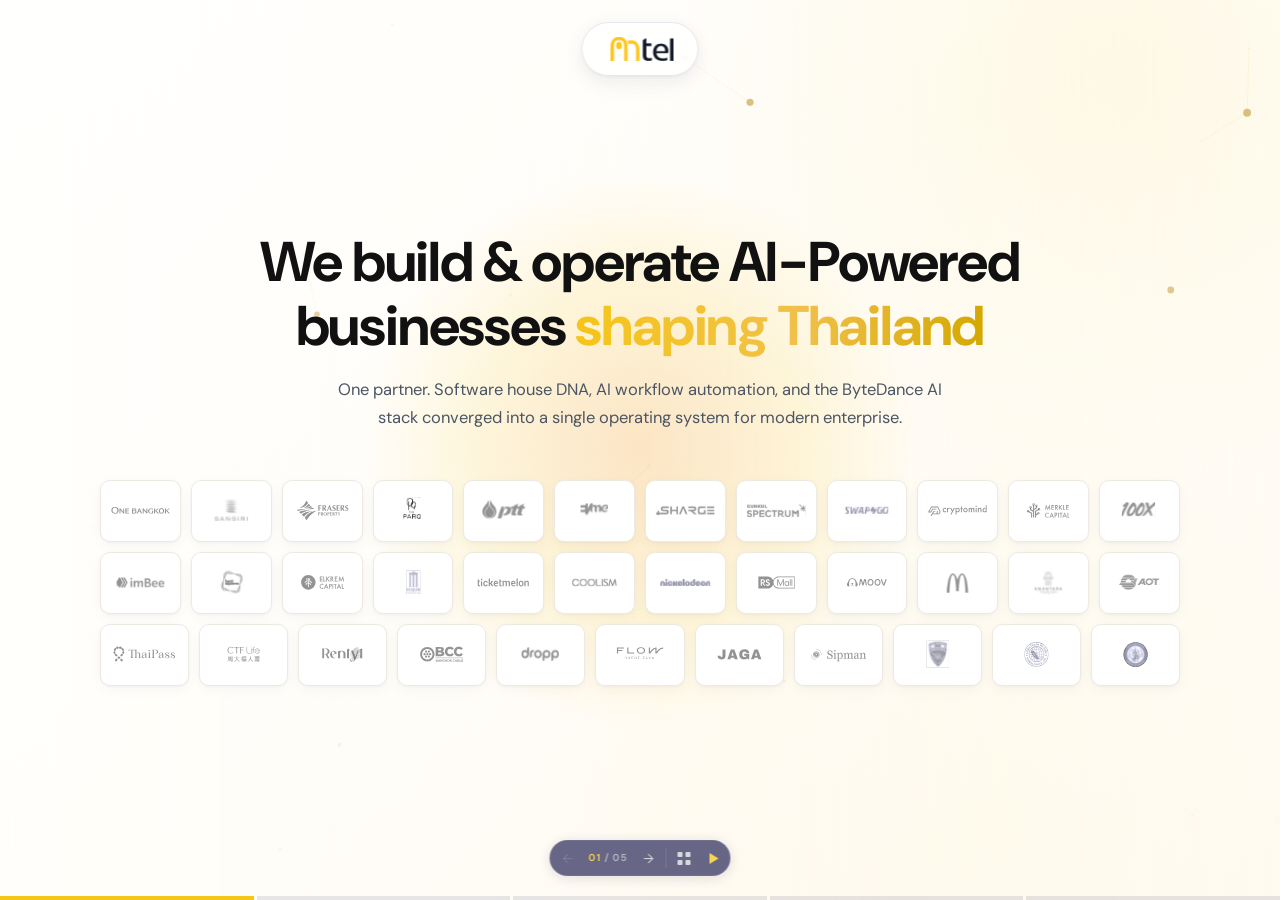
==== index-short.html @ 85b05a78 "Add short 5-slide pitch deck (index-short.html) Cover, Who We Are, What AI Does (Automate/Create fli" ====
<!DOCTYPE html>
<html lang="en">
<head>
<meta charset="UTF-8" />
<meta name="viewport" content="width=device-width, initial-scale=1.0" />
<title>mtel · AI Partner — Short Pitch</title>
<link rel="preconnect" href="https://fonts.googleapis.com">
<link rel="preconnect" href="https://fonts.gstatic.com" crossorigin>
<link href="https://fonts.googleapis.com/css2?family=DM+Sans:wght@300;400;500;600;700&display=swap" rel="stylesheet">
<link rel="stylesheet" href="globals.css">
<style>
  :root {
    --navy: #1a1a4e;
    --navy-soft: #2a2a6e;
    --text-main: #111111;
    --yellow: #f5c518;
    --white: #ffffff;
    --off-white: #fafaf7;
    --body: #6b7280;
    --meta: #9ca3af;
    --line: #e5e7eb;
    --line-soft: #f3f4f6;
    --card-shadow: 0 1px 2px rgba(26,26,78,0.04), 0 8px 24px rgba(26,26,78,0.04);
    --serif: var(--font-body);
    --sans: var(--font-body);
    --slide-bg:
      radial-gradient(circle at 88% 8%, rgba(245, 197, 24, 0.10), transparent 32%),
      radial-gradient(circle at 78% 92%, rgba(245, 197, 24, 0.04), transparent 38%),
      linear-gradient(135deg, #ffffff 0%, #fffdf7 52%, #fffaf0 100%);

    /* Chapter colours — three tiers of blue. Yellow stays
       reserved for headline emphasis + the closing CTA. */
    --ch-house: #1D4ED8;            /* blue-700 — software house   */
    --ch-house-ink: #1E3A8A;
    --ch-house-soft: rgba(29, 78, 216, 0.12);
    --ch-workflow: #0369A1;         /* sky-700  — AI workflow      */
    --ch-workflow-ink: #0C4A6E;
    --ch-workflow-soft: rgba(3, 105, 161, 0.12);
    --ch-byteplus: #3B82F6;         /* blue-500 — byteplus partner */
    --ch-byteplus-ink: #1D4ED8;
    --ch-byteplus-soft: rgba(59, 130, 246, 0.12);
    --ch-launch: var(--yellow);     /* yellow    — getting started  */
    --ch-launch-ink: var(--navy);   /* bg is solid yellow here, so ink is navy, not gold-on-gold */
    --ch-launch-soft: rgba(26, 26, 78, 0.08);
  }

  .ch-house    { --ch: var(--ch-house);    --ch-ink: var(--ch-house-ink);    --ch-soft: var(--ch-house-soft); }
  .ch-workflow { --ch: var(--ch-workflow); --ch-ink: var(--ch-workflow-ink); --ch-soft: var(--ch-workflow-soft); }
  .ch-byteplus { --ch: var(--ch-byteplus); --ch-ink: var(--ch-byteplus-ink); --ch-soft: var(--ch-byteplus-soft); }
  .ch-launch   { --ch: var(--ch-launch);   --ch-ink: var(--ch-launch-ink);   --ch-soft: var(--ch-launch-soft); }
  /* Launch chapter sits on a solid yellow field, so its eyebrow dot (normally
     var(--ch), i.e. bright chapter color) needs the dark ink instead — the
     bright yellow dot would vanish against the yellow slide background. */
  .ch-launch .eyebrow.chapter-eyebrow::before,
  .ch-launch .chapter-eyebrow.eyebrow::before { background: var(--ch-launch-ink); }

  *, *::before, *::after { box-sizing: border-box; margin: 0; padding: 0; }

  html, body {
    height: 100%;
    overflow: hidden;
    font-family: var(--sans);
    background: var(--white);
    color: var(--text-main);
    line-height: 1.6;
    -webkit-font-smoothing: antialiased;
  }

  img { max-width: 100%; display: block; }
  a { color: inherit; text-decoration: none; }
  button { font-family: inherit; cursor: pointer; }

  /* ============ TYPOGRAPHY ============ */
  h1, h2, h3, h4 { font-family: var(--font-body); color: var(--text-main); font-weight: var(--weight-bold); }
  .accent { color: var(--yellow); }

  .eyebrow {
    display: inline-flex; align-items: center; gap: 10px;
    font-size: 11px; font-weight: 600; letter-spacing: 1.4px;
    color: var(--text-main); text-transform: uppercase; margin-bottom: 20px;
    white-space: nowrap;
  }
  .eyebrow::before { content: ''; width: 7px; height: 7px; background: var(--yellow); border-radius: 50%; }

  /* ============ TOP BAR: LOGO + PERSISTENT CHAPTER TAG ============ */
  .topbar {
    position: fixed; top: 22px; left: 50%; transform: translateX(-50%); z-index: 250;
    display: flex; align-items: center; gap: 0;
    background: rgba(255,255,255,0.78);
    border: 1px solid rgba(26,26,78,0.10);
    border-radius: 999px;
    padding: 14px 24px 14px 28px;
    backdrop-filter: blur(12px);
    -webkit-backdrop-filter: blur(12px);
    box-shadow: 0 1px 3px rgba(26,26,78,0.05), 0 6px 20px rgba(26,26,78,0.08);
  }
  .topbar .logo {
    display: inline-flex; align-items: center; cursor: pointer;
  }
  .topbar .logo img {
    height: clamp(18px, 2.4vw, 24px);
    width: auto;
    transition: filter 0.25s ease;
    filter: none;
  }
  .logo-black img { filter: brightness(0); }
  .logo-inv img { filter: brightness(0) invert(1); }
  .chapter-tags {
    display: flex; align-items: center; gap: 12px;
    padding-left: 18px; margin-left: 18px; height: 30px;
    border-left: 1px solid rgba(26,26,78,0.10);
  }
  .chapter-tag {
    font-size: 12px; font-weight: 700; letter-spacing: 1.2px; text-transform: uppercase;
    color: rgba(26,26,78,0.26);
    opacity: 0.9;
    transition: color 0.3s ease, opacity 0.3s ease;
    white-space: nowrap;
    cursor: pointer;
  }
  .chapter-tag[data-chapter="house"]    { --ch: var(--ch-house); }
  .chapter-tag[data-chapter="workflow"] { --ch: var(--ch-workflow); }
  .chapter-tag[data-chapter="byteplus"] { --ch: var(--ch-byteplus); }
  .chapter-tag:hover { color: var(--ch); opacity: 1; }
  .chapter-tag.active { color: var(--ch); opacity: 1; }
  .chapter-tag-sep {
    width: 4px; height: 4px; border-radius: 50%;
    background: rgba(26,26,78,0.20);
  }

  /* ============ CHAPTER INTRO: title card between themes ============ */
  .chapter-intro {
    position: fixed; inset: 0; z-index: 400;
    background: #0E0E3E;
    display: flex; align-items: center; justify-content: center;
    opacity: 0; pointer-events: none;
    transition: opacity 0.45s ease;
  }
  .chapter-intro.active { opacity: 1; pointer-events: all; }
  .chapter-intro-text {
    font-family: var(--serif); font-weight: 800; font-size: clamp(32px, 5vw, 60px);
    color: var(--white); letter-spacing: -1px;
  }

  /* Topbar chapter-tag pulse, synced with the intro card */
  @keyframes chapterTagPulse {
    0% { transform: scale(1); }
    35% { transform: scale(1.22); }
    100% { transform: scale(1); }
  }
  .chapter-tag.pulse { animation: chapterTagPulse 0.6s ease; }
  @media (max-width: 768px) {
    .topbar { top: 16px; }
    .chapter-tags { display: none; }
  }

  /* ============ SLIDES SYSTEM ============ */
  .slides-container {
    position: fixed; inset: 0; overflow: hidden;
  }

  .slides-container > .slide {
    position: absolute; inset: 0;
    overflow: hidden;
    display: flex; align-items: center;
    opacity: 0; pointer-events: none;
    transition: opacity 0.5s cubic-bezier(0.16, 1, 0.3, 1),
                transform 0.5s cubic-bezier(0.16, 1, 0.3, 1);
    will-change: opacity, transform;
  }
  .slides-container > .slide[data-state="future"] { transform: translateX(40px); }
  .slides-container > .slide[data-state="past"]   { transform: translateX(-40px); }
  .slides-container > .slide[data-state="active"] { opacity: 1; pointer-events: all; transform: translateX(0); }

  /* Each slide's section fills the viewport */
  .slide section {
    position: absolute; inset: 0;
    display: flex; flex-direction: column;
    justify-content: center;
    padding: 80px 0 64px;
    overflow: hidden;
  }
  .slide section.top-align { justify-content: flex-start; padding-top: 80px; }

  .container { width: calc(100% - 200px); margin: 0 auto; padding: 0; max-width: none; }

  /* ============ BUTTONS ============ */
  .btn-primary {
    display: inline-flex; align-items: center; gap: 14px;
    background: var(--yellow); color: var(--navy);
    padding: 18px 22px 18px 26px; border-radius: 999px;
    font-size: 11px; font-weight: 700; letter-spacing: 1.4px;
    border: none; transition: transform 0.2s, box-shadow 0.2s;
  }
  .btn-primary:hover { transform: translateY(-2px); box-shadow: 0 10px 24px rgba(245,197,24,0.35); }
  .btn-primary .arrow {
    background: var(--navy); color: var(--yellow);
    width: 26px; height: 26px; border-radius: 50%;
    display: inline-flex; align-items: center; justify-content: center; font-size: 13px;
  }
  .btn-link {
    font-size: 11px; font-weight: 500; letter-spacing: 1.2px;
    color: var(--meta); display: inline-flex; align-items: center; gap: 7px;
    background: none; border: none; transition: color 0.2s;
  }
  .btn-link:hover { color: var(--navy); }

  /* ============ SLIDE 01: HERO ============ */
  .hero {
    background: var(--slide-bg);
  }
  /* Cursor-follow glow — soft warm light tracking the mouse on the hero. */
  .hero-glow {
    position: absolute;
    width: 560px; height: 560px; border-radius: 50%;
    left: 50%; top: 50%;                 /* updated live via JS */
    transform: translate(-50%, -50%);
    background: radial-gradient(circle, rgba(245,176,80,0.32) 0%, rgba(245,197,24,0.15) 42%, rgba(245,197,24,0) 70%);
    pointer-events: none; z-index: 1;
    opacity: 0; transition: opacity 0.45s ease;
    will-change: left, top;
  }
  .hero[data-state="active"] .hero-glow { opacity: 1; }
  /* Animated particle canvas — sits above the gradient + glow, below the text. */
  .hero-particles {
    position: absolute; inset: 0;
    width: 100%; height: 100%;
    pointer-events: none; z-index: 2;
  }
  /* Subtle edge fade to keep particles ambient. */
  .hero::before {
    content: ''; position: absolute; inset: 0; z-index: 2;
    background:
      linear-gradient(90deg, rgba(255, 255, 252, 0.58) 0%, rgba(255, 255, 252, 0.18) 28%, rgba(255, 255, 252, 0.06) 50%, rgba(255, 255, 252, 0.14) 72%, rgba(255, 255, 252, 0.28) 100%);
    pointer-events: none;
  }
  /* Keep hero text above the gradient, glow, canvas, and overlay. */
  .hero .container { position: relative; z-index: 3; }
  .hero-grid {
    display: flex; flex-direction: column; gap: 20px;
  }
  .hero h1 {
    font-size: var(--text-h1); line-height: 1.14;
    letter-spacing: -1.2px; margin-bottom: 18px;
  }
  .hero-heading-line {
    display: block;
  }
  .hero-heading-line--nowrap {
    white-space: nowrap;
  }
  /* Gradient highlight for "shaping Thailand." in the hero only */
  .hero .accent {
    background: linear-gradient(92deg, #F5C518 0%, #F1C04A 55%, #D4A800 100%);
    -webkit-background-clip: text;
    -webkit-text-fill-color: transparent;
    background-clip: text;
  }

  /* ---- Hero: AI ecosystem orbital visualization (right column) ---- */
  .hero-ecosystem {
    position: relative; z-index: 3;
    overflow: visible;
  }
  /* ── Marquee wall ── */
  .logo-marquee { display: flex; flex-direction: column; gap: 10px; }
  .marquee-row { display: flex; gap: 10px; justify-content: center; align-items: center; }
  .marquee-card {
    flex: 1; min-width: 72px; max-width: 100px; height: 62px;
    background: #FFFFFF;
    border: 1px solid #EDE9E3;
    border-radius: 10px;
    box-shadow: 0 1px 3px rgba(26,26,78,0.04), 0 4px 14px rgba(0,0,0,0.03);
    display: flex; align-items: center; justify-content: center;
    padding: 8px 10px;
    transition: box-shadow 0.2s ease, transform 0.2s ease;
  }
  .marquee-card:hover { box-shadow: 0 2px 8px rgba(26,26,78,0.08), 0 8px 24px rgba(0,0,0,0.05); transform: translateY(-2px); }
  .marquee-card img {
    width: 100%; height: 100%;
    object-fit: contain; display: block;
    filter: brightness(0) opacity(0.84);
  }
  .marquee-card--raw img { filter: none; opacity: 0.92; }
  /* Logo wall stays visible at every size; below desktop, each row becomes an
     infinitely-scrolling marquee (rows are duplicated via JS for a seamless loop). */
  @media (max-width: 1024px) {
    .logo-marquee { gap: 12px; }
    .marquee-row {
      justify-content: flex-start;
      gap: 0;
      width: max-content;
      animation: marquee-scroll 42s linear infinite;
    }
    .marquee-card {
      flex: 0 0 auto;
      width: 76px; min-width: 76px; max-width: 76px;
      height: 54px;
      margin: 0 5px;
    }
  }
  @keyframes marquee-scroll {
    from { transform: translateX(0); }
    to   { transform: translateX(-50%); }
  }
  .hero-copy { text-align: center; margin-left: auto; margin-right: auto; }
  .hero-sub {
    font-size: 16.5px; line-height: 1.68; color: #4B5563;
    margin-bottom: 28px; max-width: 640px; margin-left: auto; margin-right: auto;
  }

  /* ============ LEGACY / UNUSED: PROBLEM ============ */
  .problem { background: var(--white); }
  .problem .quote {
    font-family: var(--font-body); font-weight: var(--weight-bold);
    font-size: var(--text-h2); line-height: 1.08; color: var(--navy);
    margin-bottom: 20px; max-width: 820px; letter-spacing: -1.5px;
  }
  .problem .lede-large { font-size: 16px; line-height: 1.65; color: var(--body); max-width: 700px; margin-bottom: 36px; }
  .outcome-grid {
    display: grid; grid-template-columns: repeat(3, 1fr);
    border-top: 1px solid var(--line); border-bottom: 1px solid var(--line);
  }
  .outcome-col { padding: 24px 24px; border-right: 1px solid var(--line); }
  .outcome-col:last-child { border-right: none; }
  .outcome-tag {
    font-size: 10px; letter-spacing: 1.4px; font-weight: 600; color: var(--navy);
    margin-bottom: 16px; display: inline-flex; align-items: center; gap: 8px;
  }
  .outcome-tag::before { content: ''; width: 7px; height: 7px; border-radius: 50%; }
  .outcome-col:nth-child(1) .outcome-tag::before { background: var(--meta); }
  .outcome-col:nth-child(2) .outcome-tag::before { background: var(--navy); }
  .outcome-col:nth-child(3) .outcome-tag::before { background: var(--yellow); }
  .outcome-figure { display: flex; align-items: baseline; gap: 10px; margin-bottom: 8px; }
  .outcome-num { font-family: var(--serif); font-weight: bold; font-size: 40px; color: var(--navy); line-height: 1; letter-spacing: -1.5px; }
  .outcome-unit { font-size: 12px; color: var(--body); font-weight: 500; letter-spacing: 1.2px; text-transform: uppercase; }
  .outcome-delta { font-size: 11px; font-weight: 600; color: var(--meta); margin-bottom: 12px; }
  .outcome-col:nth-child(2) .outcome-delta { color: var(--navy); }
  .outcome-col:nth-child(3) .outcome-delta { color: #15803d; }
  .outcome-desc { font-size: 13px; line-height: 1.55; color: var(--body); }

  /* ============ SLIDE 02: WHO WE ARE ============ */
  .who { background: var(--off-white); }
  .section-intro { display: grid; grid-template-columns: 1fr 1fr; gap: 60px; align-items: end; margin-bottom: 36px; }
  .section-intro h2 { font-size: var(--text-h2); line-height: 1.1; letter-spacing: -1.2px; }
  .lede { font-size: 15px; line-height: 1.65; color: var(--body); max-width: 680px; }
  .who-pillars { display: grid; grid-template-columns: repeat(3, 1fr); gap: 0; }
  .pillar {
    background: transparent; border-radius: 0;
    border: none; border-right: 1px solid var(--line);
    display: flex; flex-direction: column; padding: 0 56px 48px 0;
  }
  .pillar:last-child { border-right: none; padding-right: 0; }
  .pillar:not(:first-child) { padding-left: 56px; }
  .pillar { cursor: pointer; }
  .pillar-img { overflow: hidden; }
  .pillar-img img { transition: transform 0.4s cubic-bezier(0.34, 1.56, 0.64, 1); }
  .pillar:hover .pillar-img img { transform: scale(1.12); }
  .pillar-img {
    background: transparent; height: clamp(180px, 28vw, 300px);
    display: flex; align-items: center; justify-content: center; overflow: hidden;
    margin-bottom: 32px;
  }
  .pillar-img img { width: 100%; height: 100%; object-fit: contain; }
  .pillar-body { display: flex; flex-direction: column; gap: 24px; }
  .pillar h3 { font-size: var(--text-h3); margin: 0; line-height: 1.2; letter-spacing: -0.4px; color: var(--navy); }
  .pillar p { font-size: 14px; line-height: 1.65; color: var(--body); margin: 0; }
  .pillar-tag { display: inline-block; font-size: 10px; letter-spacing: 1.4px; font-weight: 600; color: var(--navy); padding: 5px 13px; background: var(--yellow); border: none; border-radius: 999px; align-self: flex-start; }

  /* ============ SLIDE 03: THE TECHNOLOGY ============ */
  .data { background: var(--off-white); color: var(--navy); position: relative; overflow: hidden; }
  .data::before {
    content: ''; position: absolute; top: -80px; right: -80px;
    width: 360px; height: 360px;
    background: radial-gradient(circle, rgba(245,197,24,0.08), transparent 60%); pointer-events: none;
  }
  .data .eyebrow { color: var(--yellow); }
  .data .eyebrow::before { background: var(--yellow); }
  .data h2 { color: var(--navy); font-size: var(--text-h2); line-height: 1.1; letter-spacing: -1.2px; margin-bottom: 20px; }
  .data h2 .accent { color: var(--yellow); }
  .data .lede-large { font-size: 15px; line-height: 1.65; color: var(--body); max-width: 700px; margin-bottom: 48px; }
  .data-inner { display: grid; grid-template-columns: minmax(0, 1.48fr) minmax(0, 1fr); gap: 80px; align-items: center; }
  .data-content { min-width: 0; }
  .data-content .reveal:first-child { max-width: 100%; }
  .data .lede-large { max-width: 760px; }
  .data-visual {
    display: flex;
    align-items: center;
    justify-content: center;
    padding-left: 0;
    padding-right: 0;
    min-width: 0;
  }
  .data-visual img {
    width: 94%;
    max-width: 560px;
    mask-image: radial-gradient(ellipse 75% 80% at 50% 50%, black 40%, transparent 75%);
    -webkit-mask-image: radial-gradient(ellipse 75% 80% at 50% 50%, black 40%, transparent 75%);
  }
  .data-stats { display: grid; grid-template-columns: 1fr 1fr 1fr; gap: 0; border-top: 1px solid var(--line); padding-top: 32px; max-width: 100%; }
  .data-stat { padding: 0 32px 32px 0; border-right: 1px solid var(--line); }
  .data-stat:nth-child(3n) { padding-right: 0; border-right: none; }
  .data-stat:nth-child(2) { padding-left: 32px; }
  .data-stat:nth-child(3) { padding-left: 32px; }
  .data-stat:last-child { border-right: none; }
  .data-stat-num { font-family: var(--serif); font-weight: bold; font-size: clamp(32px, 3.5vw, 52px); color: var(--navy); line-height: 1; letter-spacing: -2px; margin-bottom: 12px; }
  .data-stat-label { font-size: 12px; line-height: 1.6; color: var(--body); max-width: 220px; }
  .data-tech-row { display: flex; gap: 32px; align-items: center; margin-top: 28px; padding-top: 28px; border-top: 1px solid var(--line); flex-wrap: wrap; }
  .data-tech-label { font-size: 10px; letter-spacing: 1.4px; font-weight: 600; color: var(--meta); }
  .data-tech-brand { font-family: var(--serif); font-weight: bold; font-size: 18px; color: var(--navy); letter-spacing: -0.5px; }
  .data-tech-logo { height: 24px; width: auto; object-fit: contain; transition: transform 0.3s ease, filter 0.3s ease; cursor: pointer; }
  .data-tech-logo:hover { transform: scale(1.1); filter: brightness(1.15); }

  /* ============ SLIDE 04: EXCLUSIVITY ============ */
  .exclusivity {
    position: relative;
    overflow: hidden;
    background: var(--slide-04-bg-image) center center / cover no-repeat;
  }
  .exclusivity::before {
    content: '';
    position: absolute;
    inset: 0;
    background: linear-gradient(180deg, rgba(255,255,255,0.20) 0%, rgba(255,255,255,0.08) 60%, rgba(255,255,255,0) 100%);
    pointer-events: none;
  }
  .exclusivity section { justify-content: center; }
  .exclusivity .inner { text-align: center; max-width: 760px; margin: 0 auto; display: flex; flex-direction: column; align-items: center; gap: 0; }
  .exclusivity .container { position: relative; z-index: 1; }
  .excl-illustration { margin-bottom: 20px; }
  .excl-illustration img { height: clamp(120px, 18vw, 190px); width: auto; object-fit: contain; }
  .excl-brand { margin-bottom: 18px; }
  .excl-byteplus-logo { height: 34px; width: auto; object-fit: contain; }
  .exclusivity h2 { font-size: var(--text-h2); line-height: 1.08; letter-spacing: -1.5px; margin-bottom: 18px; }
  .exclusivity h2 strong { color: var(--yellow); font-style: italic; }
  .excl-body { margin-bottom: 4px; }
  .excl-body p { font-size: 16px; line-height: 1.65; color: var(--body); margin-bottom: 10px; }
  .excl-body p:last-child { margin-bottom: 0; }
  .excl-body strong { color: var(--navy); }
  .excl-badge { display: inline-block; border: 2px solid rgba(59, 130, 246, 0.8); border-radius: 999px; padding: 13px 32px; font-size: 13px; font-weight: 600; color: rgb(59, 130, 246); letter-spacing: 0.3px; margin-top: 22px; background: linear-gradient(90deg, rgba(59, 130, 246, 0.12) 0%, rgba(255, 255, 255, 0.25) 25%, rgba(59, 130, 246, 0.15) 50%, rgba(255, 255, 255, 0.25) 75%, rgba(59, 130, 246, 0.12) 100%); background-size: 200% 100%; box-shadow: inset 0 1px 2px rgba(255, 255, 255, 0.7), 0 0 12px rgba(59, 130, 246, 0.2); transition: transform 0.25s ease, box-shadow 0.25s ease, border-color 0.25s ease; animation: badgeShimmer 2.2s ease-in-out infinite; }
  .excl-badge:hover { animation: none; transform: translateY(-3px); border-color: rgb(59, 130, 246); box-shadow: inset 0 1px 3px rgba(255, 255, 255, 0.9), 0 0 18px rgba(59, 130, 246, 0.35); }

  /* ============ SLIDE 05: THE STACK ============ */
  .stack { background: var(--off-white); }
  .stack .section-intro { margin-bottom: 32px; }
  .stack-cols { display: grid; grid-template-columns: repeat(3, 1fr); gap: 0; border: 1px solid var(--line); background: transparent; overflow: hidden; }
  .stack-col { padding: 28px 28px 24px; border-right: 1px solid var(--line); position: relative; }
  .stack-col:last-child { border-right: none; }
  .stack-col-num { font-family: var(--serif); font-weight: bold; font-size: 44px; color: var(--yellow); line-height: 1; letter-spacing: -2px; margin-bottom: 12px; }
  .stack-col h3 { font-size: var(--text-h3); margin-bottom: 6px; letter-spacing: -0.5px; line-height: 1.2; }
  .stack-col-desc { font-size: 12px; color: var(--body); line-height: 1.5; margin-bottom: 18px; }
  .stack-col-tag { font-size: 10px; letter-spacing: 1.4px; font-weight: 600; color: var(--navy); margin-bottom: 16px; }
  .stack-col ul { list-style: none; display: grid; grid-template-columns: 1fr 1fr; gap: 0; border-top: 1px solid var(--line-soft); padding-top: 14px; }
  .stack-col li { font-size: 11px; font-weight: 600; color: var(--navy); padding: 4px 0; padding-right: 8px; line-height: 1.3; }
  .stack-col li::before { content: '→ '; color: var(--yellow); font-weight: bold; }

  /* ============ SLIDE 07: TWO PILLARS ============ */
  .pillars-section { background: #0E0E3E; }
  .pillars-section .container { text-align: center; }
  .pillars-section .eyebrow { color: var(--yellow); }
  .pillars-section .eyebrow::before { background: var(--yellow); }
  .pillars-section .eyebrow { margin-bottom: 16px; }
  .pillars-section h2 { font-size: var(--text-h1); line-height: 1.1; letter-spacing: -1.2px; margin-bottom: 0; color: var(--white); }
  .pillars-section h2 .accent { color: var(--yellow); }

  /* ============ SLIDE 08: CREATE FASTER DEMO ============ */
  .create-faster { background: #0E0E3E; position: relative; overflow: hidden; }
  .create-faster.cf-gen-active { overflow: visible; }
  .create-faster::before {
    content: ''; position: absolute; top: -120px; right: -80px;
    width: 480px; height: 480px;
    background: radial-gradient(circle, rgba(245,197,24,0.10), transparent 65%);
    pointer-events: none;
  }
  .create-faster-layout { display: grid; grid-template-columns: 1fr; gap: 40px; align-items: center; justify-items: center; max-width: 900px; margin: 0 auto; }
  .create-faster-left .eyebrow { color: var(--yellow); }
  .create-faster-left .eyebrow::before { background: var(--yellow); }
  .create-faster-left { text-align: center; }
  .create-faster-left h2 { color: var(--white); font-size: var(--text-h2); line-height: 1.1; letter-spacing: -1.2px; margin-bottom: 20px; }
  .create-faster-left h2 .accent { color: var(--yellow); }
  .create-faster-left p { font-size: 15px; line-height: 1.68; color: rgba(255,255,255,0.60); max-width: 560px; margin: 0 auto; }

  /* Demo Card */
  .cf-card {
    background: linear-gradient(180deg, rgba(255,255,255,0.98) 0%, #ffffff 100%);
    border: 1px solid rgba(186, 198, 221, 0.28);
    border-radius: 18px;
    padding: 24px;
    box-shadow: 0 18px 52px rgba(7, 14, 35, 0.18), 0 1px 0 rgba(255,255,255,0.75) inset;
    backdrop-filter: blur(10px);
    width: min(720px, calc(100vw - 80px));
  }
  .cf-card-label,
  .ud-card-label {
    display: inline-flex;
    align-items: center;
    gap: 8px;
    font-size: 10px;
    font-weight: 700;
    letter-spacing: 1.5px;
    color: #5f6d86;
    text-transform: uppercase;
  }
  .cf-card-label::before,
  .ud-card-label::before {
    content: '';
    width: 8px;
    height: 8px;
    border-radius: 999px;
    background: #22c55e;
    box-shadow: 0 0 0 4px rgba(34, 197, 94, 0.12);
    flex-shrink: 0;
  }
  .cf-card-head { display: flex; align-items: center; justify-content: space-between; gap: 12px; margin-bottom: 16px; }
  .cf-card-meta { font-size: 10px; font-weight: 600; letter-spacing: 0.4px; color: #8a94a8; white-space: nowrap; }

  /* Input row */
  .cf-input-row { display: flex; gap: 10px; margin-bottom: 0; }
  .cf-input {
    flex: 1; border: 1px solid #d9e0ec; border-radius: 10px;
    padding: 12px 14px; font-family: var(--sans); font-size: 13px; color: var(--navy);
    outline: none; background: #f8fafc; transition: border-color 0.2s, box-shadow 0.2s, background 0.2s;
    min-width: 0;
  }
  .cf-input:focus { border-color: #aab7d1; box-shadow: 0 0 0 4px rgba(162, 179, 214, 0.16); background: #fff; }
  .cf-generate-btn {
    flex-shrink: 0; background: #16213f; color: #f5f7fb;
    border: 1px solid rgba(255,255,255,0.08); border-radius: 10px; padding: 11px 18px;
    font-family: var(--sans); font-size: 11px; font-weight: 700;
    letter-spacing: 1.1px; cursor: pointer; transition: background 0.2s, transform 0.15s, box-shadow 0.2s;
    white-space: nowrap; display: inline-flex; align-items: center; justify-content: center; gap: 9px;
  }
  .cf-generate-btn:hover { background: #20305a; transform: translateY(-1px); box-shadow: 0 10px 24px rgba(16, 24, 48, 0.18); }
  .cf-generate-btn:disabled { opacity: 0.55; cursor: not-allowed; transform: none; }
  .btn-ai-icon {
    width: 14px;
    height: 14px;
    display: inline-block;
    flex-shrink: 0;
  }

  /* Generating loader */
  .cf-loading { display: none; align-items: center; gap: 8px; padding: 10px 0 4px; font-size: 12px; color: var(--meta); }
  .cf-loading.active { display: flex; }
  .cf-dot { width: 6px; height: 6px; border-radius: 50%; background: var(--yellow); animation: cfPulse 1.1s ease-in-out infinite; }
  .cf-dot:nth-child(2) { animation-delay: 0.18s; }
  .cf-dot:nth-child(3) { animation-delay: 0.36s; }
  @keyframes cfPulse { 0%,80%,100% { transform: scale(0.6); opacity: 0.4; } 40% { transform: scale(1); opacity: 1; } }

  /* Lightbox */
  .cf-lightbox {
    display: none; position: fixed; inset: 0; z-index: 900;
    background: rgba(10,10,30,0.94); backdrop-filter: blur(12px);
    align-items: center; justify-content: center;
  }
  .cf-lightbox.open { display: flex; }
  .cf-lightbox-inner { position: relative; width: min(880px, 90vw); }
  .cf-lightbox-close {
    position: absolute; top: -14px; right: -14px;
    width: 32px; height: 32px; border-radius: 50%;
    background: rgba(255,255,255,0.12); border: 1px solid rgba(255,255,255,0.2);
    color: white; font-size: 14px; display: flex; align-items: center; justify-content: center;
    cursor: pointer; transition: background 0.2s;
  }
  .cf-lightbox-close:hover { background: rgba(255,255,255,0.25); }

  /* ---- Fan: hero collapse ---- */
  .create-faster-left {
    transition: opacity 0.4s ease, max-height 0.5s 0.1s ease, margin-bottom 0.5s 0.1s ease;
    max-height: 320px; overflow: hidden;
  }
  .create-faster-left.cf-hidden { opacity: 0; max-height: 0; margin-bottom: -40px; pointer-events: none; }
  .cf-card { position: relative; overflow: hidden; transition: transform 0.45s ease, box-shadow 0.35s ease, border-color 0.35s ease; }
  .cf-card::after {
    content: '';
    position: absolute;
    inset: 0;
    background: linear-gradient(110deg, rgba(255,255,255,0) 18%, rgba(255,247,214,0.75) 48%, rgba(255,255,255,0) 78%);
    transform: translateX(-130%);
    opacity: 0;
    pointer-events: none;
  }
  .cf-card.is-generating {
    border-color: rgba(232, 225, 198, 0.9);
    box-shadow: 0 20px 56px rgba(7, 14, 35, 0.14), 0 0 0 1px rgba(255,255,255,0.7) inset, 0 0 0 8px rgba(255, 240, 198, 0.18);
  }
  .cf-card.is-generating::after {
    opacity: 1;
    animation: cfShimmer 1.6s linear infinite;
  }
  @keyframes cfShimmer {
    0% { transform: translateX(-130%); }
    100% { transform: translateX(130%); }
  }

  /* ---- Card slides to top when GENERATE active ---- */
  .create-faster.cf-gen-active .cf-card {
    position: absolute;
    top: 28px;
    left: 50%;
    transform: translateX(-50%);
    width: min(740px, calc(100vw - 80px));
    z-index: 10;
    transition: top 0.5s cubic-bezier(0.4, 0, 0.2, 1);
  }

  /* ---- Result stage — absolute, centered, below card ---- */
  .cf-row-stage {
    position: absolute;
    top: 190px;
    left: 50%;
    width: min(1080px, calc(100vw - 132px));
    opacity: 0;
    pointer-events: none;
    transform: translate(-50%, 30px);
    z-index: 1;
    transition: opacity 0.6s ease, transform 0.6s ease;
  }
  .cf-row-stage.visible { opacity: 1; pointer-events: auto; transform: translate(-50%, 0); }
  .cf-results-shell {
    position: relative;
    display: grid;
    gap: 16px;
    width: 100%;
    max-width: 1040px;
    margin-inline: auto;
    padding-bottom: 112px;
  }
  .cf-results-shell::before {
    content: '';
    position: absolute;
    inset: 80px 12% auto;
    height: 320px;
    border-radius: 999px;
    background: radial-gradient(circle, rgba(245, 197, 24, 0.12) 0%, rgba(245, 197, 24, 0.04) 42%, rgba(245, 197, 24, 0) 72%);
    filter: blur(30px);
    pointer-events: none;
  }
  .cf-results-head {
    position: relative;
    z-index: 1;
    display: grid;
    gap: 6px;
    width: 100%;
  }
  .cf-results-title {
    font-size: clamp(24px, 2.1vw, 32px);
    line-height: 1.05;
    letter-spacing: -0.03em;
    color: var(--text-main);
    font-weight: 700;
    margin-bottom: 4px;
  }
  .cf-results-subtitle {
    font-size: 13px;
    line-height: 1.45;
    color: #7c8699;
  }

  /* ---- Cinematic bento result gallery ---- */
  .cf-video-row {
    position: relative;
    z-index: 1;
    display: grid;
    grid-template-columns: repeat(12, minmax(0, 1fr));
    grid-auto-rows: 68px;
    gap: 10px;
    width: 100%;
    align-content: start;
  }

  .cf-video-card {
    position: relative;
    border-radius: 24px;
    overflow: hidden;
    cursor: pointer;
    border: 1px solid #ece7de;
    box-shadow: 0 12px 30px rgba(15, 20, 35, 0.08);
    background: rgba(255,255,255,0.92);
    opacity: 0;
    transform: translateY(24px);
    transition: box-shadow 0.25s ease, transform 0.25s ease, border-color 0.25s ease;
  }
  .cf-video-card::after {
    content: '';
    position: absolute;
    inset: 55% 0 0;
    background: linear-gradient(180deg, rgba(8, 12, 24, 0) 0%, rgba(8, 12, 24, 0.12) 48%, rgba(8, 12, 24, 0.28) 100%);
    pointer-events: none;
  }
  .cf-video-card.featured { grid-column: 1 / span 6; grid-row: 1 / span 4; }
  .cf-video-card.slot-2 { grid-column: 7 / span 2; grid-row: 1 / span 4; }
  .cf-video-card.slot-3 { grid-column: 9 / span 4; grid-row: 1 / span 2; }
  .cf-video-card.slot-4 { grid-column: 9 / span 4; grid-row: 3 / span 2; }
  .cf-video-card.slot-5 { grid-column: 1 / span 3; grid-row: 5 / span 2; }
  .cf-video-card.slot-6 { grid-column: 4 / span 3; grid-row: 5 / span 2; }
  .cf-video-card.slot-7 { grid-column: 7 / span 3; grid-row: 5 / span 2; }
  .cf-video-card.slot-8 { grid-column: 10 / span 3; grid-row: 5 / span 2; }
  .cf-video-card video,
  .cf-video-card iframe,
  .cf-video-card img {
    width: 100%;
    height: 100%;
    object-fit: cover;
    display: block;
    pointer-events: none;
    background: #f6f2eb;
  }
  .cf-card-media {
    position: absolute;
    inset: 0;
    overflow: hidden;
    background:
      radial-gradient(circle at 20% 20%, rgba(245, 197, 24, 0.18), transparent 42%),
      linear-gradient(140deg, #fbf7ef 0%, #f1ebe0 48%, #e6dece 100%);
  }
  .cf-card-media img {
    position: relative;
    z-index: 1;
    opacity: 0;
    transition: opacity 0.28s ease;
  }
  .cf-video-card.is-thumb-loaded .cf-card-media img { opacity: 1; }
  .cf-card-poster-fallback {
    position: absolute;
    inset: 0;
    display: grid;
    place-items: center;
    color: rgba(50, 58, 74, 0.72);
    font-size: 11px;
    font-weight: 600;
    letter-spacing: 0.08em;
    text-transform: uppercase;
    background:
      linear-gradient(180deg, rgba(255,255,255,0.12) 0%, rgba(15,20,35,0.04) 100%);
  }
  .cf-card-poster-fallback::after {
    content: '';
    position: absolute;
    inset: 0;
    background: linear-gradient(115deg, transparent 24%, rgba(255,255,255,0.55) 50%, transparent 76%);
    transform: translateX(-140%);
    animation: cfPosterShimmer 1.8s ease-in-out infinite;
  }
  @keyframes cfPosterShimmer {
    0% { transform: translateX(-140%); }
    100% { transform: translateX(140%); }
  }
  .cf-video-card:hover {
    transform: translateY(-4px) scale(1.015);
    box-shadow: 0 18px 34px rgba(15, 20, 35, 0.11);
    border-color: #ddd4c6;
    z-index: 2;
  }
  .cf-card-chrome {
    position: absolute;
    inset: auto 12px 12px 12px;
    display: flex;
    align-items: flex-end;
    justify-content: flex-start;
    gap: 8px;
    z-index: 2;
  }
  .cf-card-copy { display: grid; gap: 0; }
  .cf-card-meta-line {
    font-size: 10px;
    line-height: 1.3;
    color: rgba(255,255,255,0.94);
    font-weight: 600;
    display: inline-flex;
    align-items: center;
    padding: 6px 9px;
    border-radius: 999px;
    background: rgba(255,255,255,0.16);
    backdrop-filter: blur(10px);
  }
  .cf-play-overlay {
    position: absolute;
    top: 14px;
    right: 14px;
    width: 42px;
    height: 42px;
    display: flex;
    align-items: center;
    justify-content: center;
    border-radius: 999px;
    background: rgba(255,255,255,0.18);
    border: 1px solid rgba(255,255,255,0.24);
    backdrop-filter: blur(10px);
    opacity: 0.88;
    transition: opacity 0.2s ease, transform 0.2s ease, background 0.2s ease;
    z-index: 2;
    pointer-events: none;
  }
  .cf-video-card:hover .cf-play-overlay {
    opacity: 1;
    transform: scale(1.04);
    background: rgba(255,255,255,0.24);
  }
  .cf-slot-badge {
    position: absolute;
    top: 14px;
    left: 14px;
    min-width: 32px;
    height: 32px;
    display: inline-flex;
    align-items: center;
    justify-content: center;
    padding: 0 10px;
    border-radius: 999px;
    background: rgba(15, 20, 35, 0.58);
    border: 1px solid rgba(255,255,255,0.14);
    backdrop-filter: blur(10px);
    color: rgba(255,255,255,0.96);
    font-size: 11px;
    font-weight: 700;
    letter-spacing: 0.04em;
    z-index: 2;
    pointer-events: none;
  }

  @keyframes cfCardIn {
    from { opacity: 0; transform: translateY(24px) scale(0.985); }
    to   { opacity: 1; transform: translateY(0); }
  }
  .cf-video-card.revealed { animation: cfCardIn 400ms ease-out forwards; }

  /* ---- Lightbox: Google Drive iframe ---- */
  .cf-lightbox { background: rgba(0,0,0,0.97); backdrop-filter: none; }
  .cf-lightbox-inner { width: min(1200px, 88vw); display: flex; align-items: center; justify-content: center; }
  .cf-lightbox-player {
    position: relative;
    width: 100%;
    aspect-ratio: 16 / 9;
    border-radius: 18px;
    overflow: hidden;
    background:
      radial-gradient(circle at 25% 20%, rgba(245, 197, 24, 0.22), transparent 34%),
      linear-gradient(145deg, #12151d 0%, #06070a 100%);
  }
  .cf-lightbox-player iframe {
    position: absolute;
    inset: 0;
    width: 100%;
    height: 100%;
    border: 0;
  }
  .cf-lightbox-loading {
    position: absolute;
    inset: 0;
    display: flex;
    align-items: center;
    justify-content: center;
    color: rgba(255,255,255,0.82);
    font-size: 12px;
    font-weight: 600;
    letter-spacing: 0.08em;
    text-transform: uppercase;
    background:
      radial-gradient(circle at center, rgba(255,255,255,0.1) 0%, rgba(255,255,255,0.02) 36%, transparent 70%);
    transition: opacity 0.22s ease;
    pointer-events: none;
  }
  .cf-lightbox-player.is-ready .cf-lightbox-loading {
    opacity: 0;
  }

  @media (max-width: 1180px) {
    .cf-row-stage { width: min(920px, calc(100vw - 72px)); }
    .cf-results-shell { max-width: 920px; padding-bottom: 96px; }
    .cf-video-row { grid-template-columns: repeat(2, minmax(0, 1fr)); grid-auto-rows: auto; gap: 10px; }
    .cf-video-card,
    .cf-video-card.featured,
    .cf-video-card.slot-2,
    .cf-video-card.slot-3,
    .cf-video-card.slot-4,
    .cf-video-card.slot-5,
    .cf-video-card.slot-6,
    .cf-video-card.slot-7,
    .cf-video-card.slot-8 { grid-column: span 1; grid-row: span 1; aspect-ratio: 16 / 10; }
    .cf-video-card.slot-2 { aspect-ratio: 9 / 16; }
    .cf-video-card.featured { aspect-ratio: 16 / 9; }
  }
  @media (max-width: 720px) {
    .create-faster-layout { gap: 28px; }
    .create-faster.cf-gen-active .cf-card { top: 18px; width: calc(100vw - 32px); }
    .cf-row-stage { top: 176px; width: calc(100vw - 32px); }
    .cf-results-shell { padding-bottom: 92px; }
    .cf-card-head,
    .cf-input-row { flex-direction: column; align-items: stretch; }
    .cf-card-meta { white-space: normal; }
    .cf-generate-btn { width: 100%; justify-content: center; }
    .cf-video-row { grid-template-columns: 1fr; gap: 12px; }
    .cf-video-card,
    .cf-video-card.featured,
    .cf-video-card.slot-2,
    .cf-video-card.slot-3,
    .cf-video-card.slot-4,
    .cf-video-card.slot-5,
    .cf-video-card.slot-6,
    .cf-video-card.slot-7,
    .cf-video-card.slot-8 { aspect-ratio: 16 / 10; }
    .cf-video-card.slot-2 { aspect-ratio: 9 / 14; }
    .cf-card-chrome { inset: auto 12px 12px 12px; }
  }
  @media (max-width: 480px) {
    /* On phones the expanded card is taller (input stacks vertically), so push
       the generated results down so the title is never covered by the card. */
    .create-faster.cf-gen-active .cf-card { top: 12px; }
    .cf-row-stage { top: 270px; }
  }

  /* ============ SLIDE 09: UNDERSTAND DEEPER DEMO ============ */
  .understand { background: #0E0E3E; position: relative; overflow: hidden; }
  .understand::before {
    content: ''; position: absolute; bottom: -140px; left: -90px;
    width: 480px; height: 480px;
    background: radial-gradient(circle, rgba(168,148,220,0.16), transparent 65%);
    pointer-events: none;
  }
  .understand-layout { display: grid; grid-template-columns: 1fr; gap: 28px; align-items: center; justify-items: center; max-width: 900px; margin: 0 auto; }
  .understand-left { text-align: center; width: 100%; }
  .understand-left .eyebrow { color: var(--yellow); justify-content: center; }
  .understand-left .eyebrow::before { background: var(--yellow); }
  .understand-left h2 { color: var(--white); font-size: var(--text-h2); line-height: 1.1; letter-spacing: -1.2px; margin-bottom: 16px; }
  .understand-left h2 .accent { color: var(--yellow); }
  .understand-left p { font-size: 15px; line-height: 1.68; color: rgba(255,255,255,0.60); max-width: 580px; margin: 0 auto; }
  .ud-card { width: 100%; max-width: 720px; }

  /* Left copy — collapse on generate (mirrors .create-faster-left) */
  .understand-left {
    transition: opacity 0.4s ease, max-height 0.5s 0.1s ease, margin-bottom 0.5s 0.1s ease;
    max-height: 320px; overflow: hidden;
  }
  .understand-left.ud-hidden { opacity: 0; max-height: 0; margin-bottom: -40px; pointer-events: none; }

  .ud-card { position: relative; overflow: hidden; transition: transform 0.45s ease, box-shadow 0.35s ease, border-color 0.35s ease; }
  .ud-card::after {
    content: '';
    position: absolute;
    inset: 0;
    background: linear-gradient(110deg, rgba(255,255,255,0) 18%, rgba(255,247,214,0.72) 48%, rgba(255,255,255,0) 78%);
    transform: translateX(-130%);
    opacity: 0;
    pointer-events: none;
  }
  .ud-card.is-generating {
    border-color: rgba(232, 225, 198, 0.9);
    box-shadow: 0 20px 56px rgba(7, 14, 35, 0.14), 0 0 0 1px rgba(255,255,255,0.7) inset, 0 0 0 8px rgba(255, 240, 198, 0.16);
  }
  .ud-card.is-generating::after {
    opacity: 1;
    animation: cfShimmer 1.6s linear infinite;
  }

  /* Card repositions to top-center on generate */
  .understand.ud-gen-active { overflow: visible; }
  .understand.ud-gen-active .ud-card {
    position: absolute; top: 28px; left: 50%; transform: translateX(-50%);
    width: min(760px, calc(100vw - 80px)); z-index: 10;
    transition: top 0.5s cubic-bezier(0.4, 0, 0.2, 1);
  }

  /* Report stage — absolutely positioned below card */
  .ud-report-stage {
    position: absolute; top: 170px;
    left: 50%; width: min(1140px, calc(100vw - 108px));
    opacity: 0; pointer-events: none;
    transform: translate(-50%, 28px); z-index: 1;
    transition: opacity 0.6s ease, transform 0.6s ease;
    padding-bottom: 86px;
  }
  .ud-report-stage.visible { opacity: 1; pointer-events: auto; transform: translate(-50%, 0); }

  /* Demo Card — query panel only (report is now in ud-report-stage) */
  .ud-card {
    background: linear-gradient(180deg, rgba(255,255,255,0.98) 0%, #ffffff 100%);
    border: 1px solid rgba(186, 198, 221, 0.28);
    border-radius: 18px;
    padding: 22px;
    box-shadow: 0 18px 52px rgba(7, 14, 35, 0.18), 0 1px 0 rgba(255,255,255,0.75) inset;
    backdrop-filter: blur(10px);
    display: flex; flex-direction: column; gap: 16px;
  }
  .ud-card-label { margin-bottom: 10px; }

  /* Query row — input + button on same line */
  .ud-query { display: flex; flex-direction: column; gap: 12px; }
  .ud-input-row { display: flex; gap: 10px; align-items: stretch; }
  .ud-query .ud-input {
    flex: 1; border: 1px solid #d9e0ec; border-radius: 10px;
    padding: 12px 14px; font-family: var(--sans); font-size: 13px; color: var(--navy);
    outline: none; background: #f8fafc; transition: border-color 0.2s, box-shadow 0.2s, background 0.2s;
    line-height: 1.5; resize: none; min-height: 46px; min-width: 0;
  }
  .ud-input:focus { border-color: #aab7d1; box-shadow: 0 0 0 4px rgba(162, 179, 214, 0.16); background: #fff; }

  .ud-report {
    background: linear-gradient(180deg, rgba(255,255,255,0.98) 0%, #fffdfa 100%);
    border: 1px solid #ece7de;
    border-radius: 22px;
    padding: 24px;
    position: relative;
    overflow: hidden;
    box-shadow: 0 20px 48px rgba(15, 20, 35, 0.10);
  }
  .ud-report::before {
    content: '';
    position: absolute;
    inset: 0 0 auto 0;
    height: 156px;
    background:
      radial-gradient(circle at top right, rgba(245,197,24,0.12), transparent 46%),
      linear-gradient(180deg, rgba(245,197,24,0.07) 0%, rgba(245,197,24,0) 100%);
    pointer-events: none;
  }
  .ud-report-topbar {
    position: relative;
    z-index: 1;
    display: flex;
    align-items: center;
    justify-content: space-between;
    gap: 12px;
    margin-bottom: 10px;
  }
  .ud-report-eyebrow {
    font-size: 10px;
    font-weight: 700;
    letter-spacing: 1.4px;
    text-transform: uppercase;
    color: #6d768c;
  }
  .ud-report-filters,
  .ud-controls {
    display: flex;
    align-items: center;
    gap: 8px;
    flex-wrap: wrap;
  }
  .ud-filter-chip,
  .ud-select {
    font-size: 10px;
    font-weight: 700;
    letter-spacing: 0.8px;
    text-transform: uppercase;
    color: #5f6780;
    border: 1px solid #ece7de;
    background: rgba(255,255,255,0.84);
    border-radius: 999px;
    padding: 6px 10px;
  }
  .ud-select {
    appearance: none;
    color: var(--navy);
    padding: 7px 12px;
  }

  /* Report tabs */
  .ud-tabs-nav {
    position: relative;
    z-index: 1;
    display: flex;
    gap: 8px;
    margin-bottom: 12px;
    overflow-x: auto;
    padding-bottom: 2px;
  }
  .ud-tab {
    font-size: 10px; font-weight: 700; letter-spacing: 0.8px; text-transform: uppercase;
    color: #8891a5; background: rgba(255,255,255,0.76); border: 1px solid #ece7de; border-radius: 999px;
    padding: 8px 11px; cursor: pointer; white-space: nowrap;
    transition: color 0.15s, border-color 0.15s, background 0.15s, transform 0.15s;
  }
  .ud-tab:hover { color: var(--navy); transform: translateY(-1px); }
  .ud-tab.active { color: var(--navy); background: rgba(245,197,24,0.14); border-color: rgba(245,197,24,0.38); }
  .ud-tab-panel { display: none; }
  .ud-tab-panel.active { display: block; animation: udPanelIn 420ms var(--ease-out); }
  @keyframes udPanelIn {
    from { opacity: 0; transform: translateY(12px); }
    to { opacity: 1; transform: translateY(0); }
  }
  .ud-generate-btn {
    flex-shrink: 0; background: #16213f; color: #f5f7fb;
    border: 1px solid rgba(255,255,255,0.08); border-radius: 10px; padding: 11px 20px;
    font-family: var(--sans); font-size: 11px; font-weight: 700;
    letter-spacing: 1.1px; cursor: pointer; transition: background 0.2s, transform 0.15s, box-shadow 0.2s;
    white-space: nowrap; display: inline-flex; align-items: center; justify-content: center; gap: 9px;
  }
  .ud-generate-btn:hover { background: #20305a; transform: translateY(-1px); box-shadow: 0 10px 24px rgba(16, 24, 48, 0.18); }
  .ud-generate-btn:disabled { opacity: 0.55; cursor: not-allowed; transform: none; }

  /* Report — dashboard panel */
  .ud-report-head {
    position: relative;
    z-index: 1;
    display: flex;
    align-items: flex-start;
    justify-content: space-between;
    gap: 12px;
    margin-bottom: 12px;
  }
  .ud-report-head-copy { min-width: 0; }
  .ud-report-title {
    font-family: var(--serif);
    font-weight: bold;
    font-size: clamp(17px, 1.7vw, 24px);
    color: var(--navy);
    letter-spacing: -0.04em;
    line-height: 1.02;
    margin-bottom: 6px;
  }
  .ud-report-subtitle {
    font-size: 11px;
    line-height: 1.4;
    color: #737d91;
    max-width: 560px;
  }
  .ud-live-badge {
    flex-shrink: 0; display: inline-flex; align-items: center; gap: 6px;
    font-size: 10px; font-weight: 700; letter-spacing: 0.6px; color: #5d667f;
    background: rgba(255,255,255,0.8); border: 1px solid #ece7de; border-radius: 999px; padding: 7px 10px; white-space: nowrap;
  }
  .ud-live-badge::before { content: ''; width: 6px; height: 6px; border-radius: 50%; background: var(--yellow); animation: udBlink 1.4s ease-in-out infinite; }
  @keyframes udBlink { 0%,100% { opacity: 1; } 50% { opacity: 0.3; } }

  /* Dashboard widget grid */
  .ud-dash { position: relative; z-index: 1; display: grid; grid-template-columns: 1fr; gap: 10px; }
  .ud-kpi-grid,
  .ud-grid-3,
  .ud-signal-grid { display: grid; gap: 9px; }
  .ud-kpi-grid { grid-template-columns: repeat(4, minmax(0, 1fr)); }
  .ud-grid-2 { display: grid; grid-template-columns: 1.2fr 0.95fr; gap: 10px; }
  .ud-grid-3,
  .ud-signal-grid { grid-template-columns: repeat(3, minmax(0, 1fr)); }
  .ud-summary-grid { display: grid; grid-template-columns: 1.3fr 0.85fr; gap: 10px; align-items: stretch; }
  .ud-summary-grid > .ud-widget.full { grid-column: auto; }
  .ud-kpi-card,
  .ud-widget,
  .ud-signal-card {
    background: rgba(255,255,255,0.88);
    border: 1px solid #ece7de;
    border-radius: 18px;
    box-shadow: 0 8px 24px rgba(15,20,35,0.05);
  }
  .ud-kpi-card { padding: 11px 12px 10px; min-height: 86px; }
  .ud-widget { padding: 11px 12px; }
  .ud-widget.full { grid-column: 1 / -1; }
  .ud-widget.tall { min-height: 176px; }
  .ud-signal-card { padding: 10px 11px; }
  .ud-kpi-label,
  .ud-widget-title,
  .ud-signal-title,
  .ud-callout-label {
    font-size: 9px;
    font-weight: 700;
    letter-spacing: 1.1px;
    text-transform: uppercase;
  }
  .ud-kpi-label,
  .ud-signal-title { color: #8c95a8; margin-bottom: 8px; }
  .ud-kpi-value { font-size: clamp(22px, 1.7vw, 27px); line-height: 1; font-weight: 700; letter-spacing: -0.04em; color: var(--navy); margin-bottom: 6px; }
  .ud-kpi-delta { font-size: 10px; color: #627089; }
  .ud-kpi-delta.up { color: #0f7a43; }
  .ud-kpi-delta.down { color: #b91c1c; }
  .ud-widget-head { display: flex; align-items: center; gap: 8px; margin-bottom: 10px; }
  .ud-widget-icon {
    width: 18px; height: 18px; border-radius: 6px; background: rgba(245,197,24,0.16);
    display: flex; align-items: center; justify-content: center; font-size: 9px; color: #7f5c00; flex-shrink: 0;
  }
  .ud-widget-title { color: var(--navy); }
  .ud-widget-body { font-size: 10.5px; line-height: 1.45; color: var(--body); }
  .ud-widget.reco { background: linear-gradient(180deg, rgba(245,197,24,0.12) 0%, rgba(255,255,255,0.95) 100%); border-color: rgba(245,197,24,0.34); }
  .ud-widget-micro { font-size: 9.5px; line-height: 1.35; color: #7a8396; margin-top: 6px; }
  .ud-summary-body,
  .ud-summary-bullets,
  .ud-pill-row { display: grid; gap: 6px; }
  .ud-summary-bullet {
    font-size: 10px;
    color: var(--navy);
    line-height: 1.35;
    padding-left: 14px;
    position: relative;
  }
  .ud-summary-bullets .ud-summary-bullet:nth-child(3) { display: none; }
  .ud-summary-bullet::before {
    content: '';
    width: 5px;
    height: 5px;
    border-radius: 50%;
    background: var(--yellow);
    position: absolute;
    top: 6px;
    left: 0;
    box-shadow: 0 0 0 4px rgba(245,197,24,0.16);
  }
  .ud-callout {
    background: linear-gradient(180deg, rgba(26,26,78,0.96) 0%, rgba(20,24,68,0.98) 100%);
    color: #fff8df;
    border-radius: 18px;
    padding: 12px;
    display: grid;
    gap: 10px;
    box-shadow: inset 0 0 0 1px rgba(255,255,255,0.05);
  }
  .ud-callout-label { color: rgba(255,255,255,0.58); }
  .ud-callout-value {
    font-size: 24px;
    line-height: 1;
    font-weight: 700;
    letter-spacing: -0.05em;
    color: #fff;
  }
  .ud-callout-copy { font-size: 10px; line-height: 1.4; color: rgba(255,248,223,0.76); }
  .ud-pill-row { display: flex; flex-wrap: wrap; gap: 8px; }
  .ud-micro-pill {
    font-size: 9px;
    font-weight: 700;
    letter-spacing: 0.8px;
    text-transform: uppercase;
    color: #6b7287;
    background: rgba(245,197,24,0.10);
    border: 1px solid rgba(245,197,24,0.24);
    border-radius: 999px;
    padding: 6px 9px;
  }

  /* Mini table */
  .ud-table { width: 100%; border-collapse: collapse; }
  .ud-table th { text-align: left; font-size: 8.5px; font-weight: 700; letter-spacing: 0.5px; text-transform: uppercase; color: var(--meta); padding: 4px 4px 6px; border-bottom: 1px solid var(--line); }
  .ud-table th:not(:first-child), .ud-table td:not(:first-child) { text-align: right; }
  .ud-table td { font-size: 10px; color: var(--navy); padding: 4px 4px; border-bottom: 1px solid var(--line-soft); }
  .ud-table tr:last-child td { border-bottom: none; }
  .ud-table .up { color: #15803d; font-weight: 700; }
  .ud-table .down { color: #b91c1c; font-weight: 700; }

  /* Bar chart */
  .ud-bar-row { display: flex; align-items: center; gap: 8px; margin-bottom: 6px; }
  .ud-bar-row:last-child { margin-bottom: 0; }
  .ud-bar-name { font-size: 9.5px; font-weight: 600; color: var(--navy); width: 68px; flex-shrink: 0; }
  .ud-bar-track { flex: 1; height: 7px; background: #ece7de; border-radius: 999px; overflow: hidden; }
  .ud-bar-fill { height: 100%; border-radius: 999px; width: 0; transition: width 0.9s cubic-bezier(0.16,1,0.3,1); }
  .ud-bar-fill.brand { background: var(--navy); }
  .ud-bar-fill.compA { background: var(--yellow); }
  .ud-bar-fill.compB { background: #4C6FD6; }
  .ud-bar-val { font-size: 9.5px; font-weight: 700; color: var(--navy); width: 28px; text-align: right; flex-shrink: 0; }

  .ud-chart-svg { width: 100%; height: 116px; display: block; }
  .ud-chart-axis { stroke: #e7e1d7; stroke-width: 1; }
  .ud-chart-grid { stroke: #efeae2; stroke-width: 1; stroke-dasharray: 3 4; }
  .ud-chart-line-main { fill: none; stroke: var(--navy); stroke-width: 3; stroke-linecap: round; stroke-linejoin: round; }
  .ud-chart-line-accent { fill: none; stroke: var(--yellow); stroke-width: 3; stroke-linecap: round; stroke-linejoin: round; }
  .ud-chart-area { fill: rgba(245,197,24,0.12); }
  .ud-chart-point-main { fill: var(--navy); }
  .ud-chart-point-accent { fill: var(--yellow); }
  .ud-chart-meta {
    display: flex;
    justify-content: space-between;
    align-items: center;
    gap: 10px;
    margin-bottom: 8px;
    font-size: 9px;
    color: #7a8396;
  }
  .ud-chart-trend {
    display: inline-flex;
    align-items: center;
    gap: 6px;
    padding: 5px 8px;
    border-radius: 999px;
    background: rgba(245,197,24,0.12);
    color: #725700;
    font-weight: 700;
  }
  .ud-chart-labels { display: flex; justify-content: space-between; gap: 8px; margin-top: 6px; font-size: 8px; letter-spacing: 0.8px; text-transform: uppercase; color: #8c95a8; }

  .ud-segment-list,
  .ud-compare-grid { display: grid; gap: 8px; }
  .ud-segment-row,
  .ud-compare-row { display: grid; gap: 10px; align-items: center; }
  .ud-segment-row { grid-template-columns: 76px 1fr 28px; }
  .ud-compare-row { grid-template-columns: 82px 1fr 30px; }
  .ud-segment-label,
  .ud-compare-label { font-size: 9px; font-weight: 600; color: var(--navy); }
  .ud-segment-track { height: 8px; background: #ece7de; border-radius: 999px; overflow: hidden; display: flex; }
  .ud-stack-segment { height: 100%; width: 0; transition: width 0.9s cubic-bezier(0.16,1,0.3,1); }
  .ud-stack-segment.brand { background: var(--navy); }
  .ud-stack-segment.compA { background: var(--yellow); }
  .ud-stack-segment.compB { background: rgba(26,26,78,0.35); }
  .ud-segment-val,
  .ud-compare-val { font-size: 9px; font-weight: 700; color: #627089; text-align: right; }
  .ud-compare-track {
    height: 26px;
    border-radius: 10px;
    background: #f4efe7;
    overflow: hidden;
    display: flex;
    align-items: stretch;
  }
  .ud-compare-fill {
    width: 0;
    transition: width 0.95s cubic-bezier(0.16,1,0.3,1);
  }
  .ud-compare-fill.brand { background: linear-gradient(90deg, rgba(26,26,78,0.92), rgba(26,26,78,0.72)); }
  .ud-compare-fill.compA { background: linear-gradient(90deg, #f8d75f, var(--yellow)); }
  .ud-compare-fill.compB { background: linear-gradient(90deg, rgba(26,26,78,0.38), rgba(26,26,78,0.24)); }

  .ud-mini-bars { display: grid; grid-template-columns: repeat(6, 1fr); gap: 6px; align-items: end; height: 84px; margin-top: 4px; }
  .ud-mini-col { display: flex; flex-direction: column; align-items: center; gap: 6px; }
  .ud-mini-col-track { width: 100%; height: 64px; border-radius: 10px 10px 5px 5px; background: #f3eee6; overflow: hidden; display: flex; align-items: flex-end; }
  .ud-mini-col-fill { width: 100%; height: 0; transition: height 0.9s cubic-bezier(0.16,1,0.3,1); }
  .ud-mini-col-fill.brand { background: var(--navy); }
  .ud-mini-col-fill.accent { background: linear-gradient(180deg, #f8d75f 0%, var(--yellow) 100%); }
  .ud-mini-col-label { font-size: 8px; letter-spacing: 0.7px; color: #8c95a8; text-transform: uppercase; }

  .ud-donut-wrap { display: flex; align-items: center; gap: 12px; }
  .ud-donut {
    width: 88px; height: 88px; border-radius: 50%; flex-shrink: 0; position: relative;
    background: conic-gradient(var(--navy) 0 48%, var(--yellow) 48% 78%, rgba(26,26,78,0.35) 78% 100%);
    transition: opacity 0.5s ease;
  }
  .ud-donut::after { content: ''; position: absolute; inset: 25%; background: #fff; border-radius: 50%; }
  .ud-donut-center {
    position: absolute; inset: 0; display: flex; flex-direction: column; align-items: center; justify-content: center;
    font-size: 9px; letter-spacing: 0.8px; text-transform: uppercase; color: #8b94a7; z-index: 1;
  }
  .ud-donut-center strong { font-size: 18px; color: var(--navy); letter-spacing: -0.04em; }
  .ud-legend { display: flex; flex-direction: column; gap: 4px; }
  .ud-legend-row { display: flex; align-items: center; gap: 6px; font-size: 9px; color: var(--navy); }
  .ud-legend-dot { width: 8px; height: 8px; border-radius: 2px; flex-shrink: 0; }
  .ud-legend-dot.brand { background: var(--navy); }
  .ud-legend-dot.compA { background: var(--yellow); }
  .ud-legend-dot.compB { background: rgba(26,26,78,0.35); }
  .ud-legend-val { font-weight: 700; margin-left: auto; }

  /* Recent moves list */
  .ud-moves { display: flex; flex-direction: column; gap: 6px; }
  .ud-move { display: flex; align-items: center; gap: 7px; font-size: 9.5px; color: var(--navy); line-height: 1.28; }
  .ud-move-tag {
    flex-shrink: 0; font-size: 8px; font-weight: 700; letter-spacing: 0.3px;
    background: var(--line-soft); color: var(--navy); border-radius: 4px; padding: 2px 6px; min-width: 30px; text-align: center;
  }
  .ud-move-tag.up { background: rgba(21,128,61,0.12); color: #15803d; }
  .ud-move-tag.down { background: rgba(185,28,28,0.10); color: #b91c1c; }
  .ud-signal-value { font-size: 17px; font-weight: 700; letter-spacing: -0.04em; color: var(--navy); margin-bottom: 5px; }
  .ud-signal-desc { font-size: 9px; line-height: 1.35; color: #748095; }
  .ud-sparkline {
    display: flex;
    align-items: end;
    gap: 5px;
    height: 32px;
    margin-top: 6px;
  }
  .ud-sparkline-bar {
    flex: 1;
    min-width: 0;
    height: 0;
    border-radius: 999px 999px 4px 4px;
    background: linear-gradient(180deg, rgba(245,197,24,0.95), rgba(245,197,24,0.36));
    transition: height 0.9s cubic-bezier(0.16,1,0.3,1);
  }

  /* Staggered reveal for report widgets */
  .ud-report .ud-anim { opacity: 0; transform: translateY(8px); transition: opacity 0.55s ease, transform 0.55s ease; }
  .ud-report.generating .ud-anim { opacity: 0; transform: translateY(8px); }
  .ud-report.done .ud-anim { opacity: 1; transform: translateY(0); }

  /* Shimmer overlay while generating */
  .ud-shimmer {
    display: none; position: absolute; inset: 0; z-index: 3;
    background: linear-gradient(100deg, rgba(250,250,249,0) 30%, rgba(245,197,24,0.10) 50%, rgba(250,250,249,0) 70%);
    background-size: 220% 100%; animation: udShimmer 1.1s linear infinite;
  }
  .ud-report.generating .ud-shimmer { display: block; }
  @keyframes udShimmer { 0% { background-position: 180% 0; } 100% { background-position: -80% 0; } }

  @media (max-width: 1024px) {
    .understand.ud-gen-active .ud-card { width: calc(100vw - 56px); top: 20px; }
    .ud-report-stage { width: calc(100vw - 56px); top: 176px; padding-bottom: 80px; }
    .ud-kpi-grid,
    .ud-grid-3,
    .ud-signal-grid { grid-template-columns: repeat(2, minmax(0, 1fr)); }
    .ud-grid-2,
    .ud-summary-grid { grid-template-columns: 1fr; }
    .ud-generate-btn { width: 100%; }
    .ud-input-row { flex-direction: column; }
  }
  @media (max-width: 560px) {
    .understand-layout { gap: 22px; }
    .ud-report-stage { width: calc(100vw - 28px); padding-bottom: 74px; }
    .ud-kpi-grid,
    .ud-grid-3,
    .ud-signal-grid { grid-template-columns: 1fr; }
    .ud-donut-wrap { flex-direction: column; align-items: flex-start; }
  }

  /* ============ SLIDE 10: HOW WE WORK ============ */
  .process { background: var(--off-white); }
  .process .section-intro { margin-bottom: 32px; }
  .process-steps { display: grid; grid-template-columns: repeat(3, 1fr); gap: 32px; position: relative; }
  .process-step { background: var(--white); padding: 40px 34px 36px; border-radius: 14px; border: 1px solid var(--line); position: relative; transition: transform 0.3s, box-shadow 0.3s; box-shadow: 0 1px 2px rgba(26,26,78,0.04); }
  .process-step:hover { transform: translateY(-3px); box-shadow: 0 16px 30px rgba(26,26,78,0.08); }
  .process-step:not(:last-child)::after {
    content: '→';
    position: absolute; top: 50%; right: -32px; transform: translateY(-50%);
    width: 26px; height: 26px; border-radius: 50%;
    background: var(--white); border: 1px solid var(--line);
    color: var(--ch); font-size: 12px; font-weight: 700;
    display: flex; align-items: center; justify-content: center;
    z-index: 2;
  }
  .process-step-head { display: flex; align-items: center; gap: 12px; margin-bottom: 22px; }
  .process-step-badge {
    width: 30px; height: 30px; border-radius: 9px; flex-shrink: 0;
    background: var(--ch-soft); color: var(--ch);
    font-family: var(--serif); font-weight: 800; font-size: 13px;
    display: flex; align-items: center; justify-content: center;
  }
  .process-step-label { font-size: 10px; letter-spacing: 1.4px; font-weight: 700; color: var(--navy); text-transform: uppercase; }
  .process-step h3 { font-size: var(--text-h3); margin-bottom: 14px; letter-spacing: -0.5px; }
  .process-step p { font-size: 13px; line-height: 1.55; color: var(--body); margin-bottom: 22px; }
  .process-step ul { list-style: none; border-top: 1px solid var(--line-soft); padding-top: 18px; }
  .process-step li { font-size: 12px; color: var(--body); line-height: 1.45; padding: 5px 0; display: flex; align-items: flex-start; gap: 8px; }
  .process-step li::before { content: '→'; color: var(--yellow); font-weight: bold; font-size: 11px; line-height: 1.5; }

  /* ============ PROCESS MODAL: "How does it work?" detail ============ */
  .process-modal-overlay {
    position: fixed; inset: 0; z-index: 500;
    background: rgba(14,14,62,0.55);
    backdrop-filter: blur(6px); -webkit-backdrop-filter: blur(6px);
    display: none; align-items: center; justify-content: center;
    padding: 40px;
    opacity: 0; transition: opacity 0.25s ease;
  }
  .process-modal-overlay.open { display: flex; }
  .process-modal-overlay.visible { opacity: 1; }
  .process-modal-box {
    width: 100%; max-width: 1180px; max-height: calc(100vh - 80px);
    overflow-y: auto;
    background: var(--white);
    border-radius: 22px;
    padding: 56px 60px 60px;
    position: relative;
    box-shadow: 0 30px 90px rgba(14,14,62,0.35);
    transform: translateY(18px) scale(0.98);
    opacity: 0;
    transition: opacity 0.3s ease, transform 0.3s cubic-bezier(0.16,1,0.3,1);
  }
  .process-modal-overlay.visible .process-modal-box {
    transform: translateY(0) scale(1);
    opacity: 1;
  }
  .process-modal-box .process-steps { margin-top: 8px; }
  .process-modal-close {
    position: absolute; top: 22px; right: 22px; z-index: 2;
    width: 34px; height: 34px; border-radius: 50%;
    background: rgba(26,26,78,0.06); border: none;
    color: var(--navy); font-size: 14px; cursor: pointer;
    display: flex; align-items: center; justify-content: center;
    transition: background 0.15s;
  }
  .process-modal-close:hover { background: rgba(26,26,78,0.12); }
  .process-modal-box::-webkit-scrollbar { width: 6px; }
  .process-modal-box::-webkit-scrollbar-thumb { background: rgba(26,26,78,0.15); border-radius: 3px; }
  @media (max-width: 768px) {
    .process-modal-overlay { padding: 0; }
    .process-modal-box { max-width: 100%; max-height: 100%; height: 100%; border-radius: 0; padding: 48px 24px 32px; }
    .process-modal-box .process-steps { grid-template-columns: 1fr; }
    .process-modal-box .section-intro { grid-template-columns: 1fr; gap: 16px; }
  }

  /* ============ SLIDE 06: OUTCOMES ============ */
  .outcomes { background: radial-gradient(ellipse 55% 45% at 78% 8%, #f8ff80 0%, transparent 55%), radial-gradient(ellipse 50% 45% at 15% 85%, #fffae0 0%, transparent 50%), radial-gradient(ellipse 45% 42% at 65% 80%, #ffdece 0%, transparent 50%), #ffffff; }
  .outcomes .eyebrow { color: var(--navy); }
  .outcomes .eyebrow::before { background: var(--navy); }
  .outcomes h2 { color: var(--navy); font-size: var(--text-h2); line-height: 1.1; letter-spacing: -1.2px; margin-bottom: 0; }
  .outcomes h2 .accent { color: var(--yellow); font-weight: 700; font-style: normal; }
  .outcomes section { align-items: center; }
  .outcomes-layout { display: grid; grid-template-columns: minmax(220px, 300px) 1fr; gap: 40px; align-items: center; }
  .outcomes-left .eyebrow { margin-bottom: 16px; }
  .outcomes-cards { display: flex; align-items: flex-start; gap: 12px; min-width: 0; }
  .outcomes-col { display: flex; flex-direction: column; flex: 1 1 0; min-width: 0; }
  .outcomes-col:nth-child(2) { margin-top: 55px; }
  .outcomes-col:nth-child(3) { margin-top: 110px; }
  .outcome-card { position: relative; width: 100%; min-height: 180px; padding: 32px 32px 64px 32px; box-sizing: border-box; display: flex; flex-direction: column; justify-content: flex-start; transition: transform 0.25s ease, filter 0.25s ease; cursor: pointer; border: 1px solid rgba(0,0,0,0.08); border-radius: 0; background: #fff; clip-path: polygon(0% 0%, 75% 0%, 100% 25%, 100% 100%, 25% 100%, 0% 75%); filter: drop-shadow(0 4px 16px rgba(0,0,0,0.06)); }
  .outcome-card::before { display: none; }
  .outcome-card > * { position: relative; z-index: 1; }
  .outcome-card + .outcome-card { margin-top: -12px; }
  .outcome-card:hover { z-index: 5; transform: translateY(-4px); filter: drop-shadow(0 0 0 1.5px var(--yellow)) drop-shadow(0 8px 20px rgba(245,197,24,0.2)); }
  .outcome-card-prefix { font-size: 11px; font-weight: 300; color: #888; margin-bottom: 4px; }
  .outcome-card-num { font-family: var(--serif); font-weight: bold; font-size: clamp(32px, 3.5vw, 52px); color: var(--navy); line-height: 1; letter-spacing: -2px; margin-bottom: 8px; white-space: nowrap; overflow: hidden; text-overflow: ellipsis; }
  .outcome-card-title { font-size: 13px; font-weight: 700; color: #1a1f3c; margin-bottom: 6px; }
  .outcome-card-desc { font-size: 12px; font-weight: 400; line-height: 1.45; color: #555; }

  /* ============ SLIDE 11: INDUSTRIES ============ */
  .industries { background: var(--white); }
  .industries .section-intro { margin-bottom: 24px; }
  .industry-tabs { display: flex; gap: 7px; flex-wrap: wrap; margin-bottom: 24px; }
  .industry-tab { padding: 10px 18px; border-radius: 999px; border: 1px solid var(--line); background: var(--white); font-size: 10px; font-weight: 600; letter-spacing: 1.2px; color: var(--navy); transition: all 0.2s; }
  .industry-tab.active { background: var(--navy); color: var(--yellow); border-color: var(--navy); }
  .industry-tab:hover:not(.active) { border-color: var(--navy); }
  .industry-content { display: grid; grid-template-columns: 1fr 1fr; border: 1px solid var(--line); border-radius: 4px; overflow: hidden; min-height: 220px; }
  .industry-visual { background: #e9edf3; position: relative; overflow: hidden; display: flex; align-items: stretch; justify-content: stretch; }
  .industry-visual img { width: 100%; height: 100%; display: block; object-fit: cover; object-position: center; }
  .industry-cases { background: var(--white); padding: 32px 32px; display: flex; flex-direction: column; justify-content: space-between; }
  .industry-cases-label { font-size: 10px; letter-spacing: 1.4px; font-weight: 600; color: var(--navy); margin-bottom: 16px; }
  .industry-cases ul { list-style: none; flex: 1; }
  .industry-cases li { padding: 9px 0; font-size: 14px; color: var(--navy); display: flex; gap: 10px; align-items: flex-start; border-bottom: 1px solid var(--line-soft); }
  .industry-cases li:last-child { border-bottom: none; }
  .industry-cases li::before { content: ''; width: 5px; height: 5px; background: var(--yellow); border-radius: 50%; margin-top: 7px; flex-shrink: 0; }

  /* Real deployments strip — condensed results, full case studies live in the modal */
  .deploy-strip { margin-top: 28px; }
  .deploy-strip-head {
    display: flex; justify-content: space-between; align-items: baseline; gap: 20px;
    flex-wrap: wrap; margin-bottom: 14px;
  }
  .deploy-strip-label { font-size: 10px; letter-spacing: 1.4px; font-weight: 700; color: var(--ch-workflow-ink); text-transform: uppercase; }
  .deploy-strip-btn {
    display: inline-flex; align-items: center; gap: 8px;
    padding: 10px 18px; border-radius: 999px; border: 1.5px solid var(--ch-workflow);
    background: var(--white); color: var(--ch-workflow-ink);
    font-size: 11px; font-weight: 700; letter-spacing: 0.3px;
    cursor: pointer; transition: background 0.2s, transform 0.2s, box-shadow 0.2s;
  }
  .deploy-strip-btn:hover {
    background: var(--ch-workflow); color: var(--white);
    transform: translateY(-1px); box-shadow: 0 10px 22px rgba(88,36,198,0.25);
  }
  .deploy-strip-arrow { transition: transform 0.2s; }
  .deploy-strip-btn:hover .deploy-strip-arrow { transform: translateX(3px); }
  .deploy-strip-grid { display: grid; grid-template-columns: repeat(3, 1fr); gap: 14px; }
  .deploy-chip {
    padding: 16px 18px; background: var(--white); border-radius: 12px;
    box-shadow: 0 1px 2px rgba(26,26,78,0.05), 0 8px 18px rgba(26,26,78,0.06);
  }
  .deploy-chip strong { display: block; font-size: 12px; color: var(--navy); letter-spacing: 0.2px; margin-bottom: 10px; }
  .deploy-chip-stats { display: flex; flex-direction: column; gap: 5px; }
  .deploy-chip-stats span { font-size: 12px; color: var(--body); }
  .deploy-chip-stats .up { color: #15803d; font-weight: 700; }
  .deploy-chip-stats .down { color: #b91c1c; font-weight: 700; }

  /* Case studies modal: full detail behind "See full case studies" */
  .cases-modal-overlay {
    position: fixed; inset: 0; z-index: 500;
    background: rgba(14,14,62,0.55);
    backdrop-filter: blur(6px); -webkit-backdrop-filter: blur(6px);
    display: none; align-items: center; justify-content: center;
    padding: 40px;
    opacity: 0; transition: opacity 0.25s ease;
  }
  .cases-modal-overlay.open { display: flex; }
  .cases-modal-overlay.visible { opacity: 1; }
  .cases-modal-box {
    width: 100%; max-width: 1180px; max-height: calc(100vh - 80px);
    overflow-y: auto;
    background: var(--white);
    border-radius: 22px;
    padding: 56px 60px 60px;
    position: relative;
    box-shadow: 0 30px 90px rgba(14,14,62,0.35);
    transform: translateY(18px) scale(0.98);
    opacity: 0;
    transition: opacity 0.3s ease, transform 0.3s cubic-bezier(0.16,1,0.3,1);
  }
  .cases-modal-overlay.visible .cases-modal-box {
    transform: translateY(0) scale(1);
    opacity: 1;
  }
  .cases-modal-close {
    position: absolute; top: 22px; right: 22px; z-index: 2;
    width: 34px; height: 34px; border-radius: 50%;
    background: rgba(26,26,78,0.06); border: none;
    color: var(--navy); font-size: 14px; cursor: pointer;
    display: flex; align-items: center; justify-content: center;
    transition: background 0.15s;
  }
  .cases-modal-close:hover { background: rgba(26,26,78,0.12); }
  .cases-modal-box::-webkit-scrollbar { width: 6px; }
  .cases-modal-box::-webkit-scrollbar-thumb { background: rgba(26,26,78,0.15); border-radius: 3px; }
  @media (max-width: 768px) {
    .deploy-strip-grid { grid-template-columns: 1fr; }
    .cases-modal-overlay { padding: 0; }
    .cases-modal-box { max-width: 100%; max-height: 100%; height: 100%; border-radius: 0; padding: 48px 24px 32px; }
  }

  /* ---- Software House chapter opener ---- */
  .house-intro .lede { max-width: 480px; }
  .build-pillars { display: grid; grid-template-columns: repeat(3, 1fr); gap: 20px; margin-top: 44px; }
  .build-pillar-card {
    padding: 32px 28px; background: var(--white); border-radius: 14px;
    box-shadow: 0 1px 2px rgba(26,26,78,0.05), 0 10px 24px rgba(26,26,78,0.06);
    transition: transform 0.25s ease, box-shadow 0.25s ease;
  }
  .build-pillar-card:hover { transform: translateY(-2px); box-shadow: 0 14px 28px rgba(26,26,78,0.10); }
  .build-pillar-icon {
    width: 40px; height: 40px; border-radius: 11px; margin-bottom: 18px;
    background: var(--ch-house-soft); color: var(--ch-house-ink);
    display: flex; align-items: center; justify-content: center;
  }
  .build-pillar-icon svg { width: 20px; height: 20px; }
  .build-pillar-card h3 { font-size: var(--text-h3); color: var(--navy); letter-spacing: -0.3px; margin-bottom: 10px; }
  .build-pillar-card p { font-size: 13.5px; line-height: 1.6; color: var(--body); margin: 0; }
  @media (max-width: 768px) {
    .build-pillars { grid-template-columns: 1fr; }
  }

  /* ============ LEGACY / UNUSED: LOGO WALL ============ */
  .logos { background: var(--off-white); }
  .logos section { flex-direction: column; justify-content: center; }
  .logos-label { text-align: center; font-size: 10px; letter-spacing: 1.6px; font-weight: 600; color: var(--meta); margin-bottom: 36px; }
  .logo-grid { display: grid; grid-template-columns: repeat(6, 1fr); gap: 0; align-items: center; border: 1px solid var(--line); border-radius: 4px; overflow: hidden; }
  .logo-item { padding: 16px 12px; text-align: center; font-family: var(--serif); font-weight: bold; color: var(--navy); font-size: 13px; opacity: 0.55; transition: opacity 0.2s; border-right: 1px solid var(--line); border-bottom: 1px solid var(--line); }
  .logo-item:nth-child(6n) { border-right: none; }
  .logo-item:nth-last-child(-n+6) { border-bottom: none; }
  .logo-item:hover { opacity: 1; }

  /* ============ SLIDE 12: CASE STUDIES ============ */
  .cases { background: var(--white); }
  .cases .section-intro { margin-bottom: 24px; }
  .case-grid { display: grid; grid-template-columns: repeat(3, 1fr); gap: 20px; }
  .case-card { background: var(--white); border: 1px solid var(--line); border-radius: 4px; overflow: hidden; transition: transform 0.3s, box-shadow 0.3s; }
  .case-card:hover { transform: translateY(-3px); box-shadow: var(--card-shadow); }
  .case-tag { padding: 14px 24px; border-bottom: 1px solid var(--line); font-size: 10px; letter-spacing: 1.4px; font-weight: 600; color: var(--navy); display: flex; align-items: center; gap: 8px; }
  /* Image slot — placeholder box for a case-study photo, drop an asset in later. */
  .case-image {
    aspect-ratio: 16 / 9; width: 100%; background: var(--line-soft);
    display: flex; align-items: center; justify-content: center; color: var(--meta);
    background-size: cover; background-position: center;
  }
  .case-image svg { width: 26px; height: 26px; }
  .case-tag::before { content: ''; width: 5px; height: 5px; background: var(--yellow); border-radius: 50%; }
  .case-body { padding: 22px 24px; }
  .case-block { margin-bottom: 16px; padding-bottom: 16px; border-bottom: 1px solid var(--line-soft); }
  .case-block:last-child { border-bottom: none; margin-bottom: 0; padding-bottom: 0; }
  .case-block-label { font-size: 9px; letter-spacing: 1.4px; font-weight: 600; color: var(--meta); margin-bottom: 8px; }
  .case-block p { font-size: 12px; line-height: 1.55; color: var(--body); }
  .case-results { display: grid; grid-template-columns: 1fr 1fr; gap: 10px; }
  .case-result { padding: 10px 0; }
  .case-result-num { font-family: var(--serif); font-weight: bold; font-size: 20px; color: var(--navy); line-height: 1.1; margin-bottom: 4px; }
  .case-result-num .up { color: #15803d; }
  .case-result-label { font-size: 11px; color: var(--body); line-height: 1.35; }

  /* ============ SLIDE 13: PARTNERSHIP ============ */
  .partnership { background: var(--off-white); }
  .partnership .section-intro { margin-bottom: 32px; }
  .phases { display: grid; grid-template-columns: repeat(3, 1fr); border: 1px solid var(--line); border-radius: 4px; background: var(--white); }
  .phase { padding: 36px 32px; border-right: 1px solid var(--line); }
  .phase:last-child { border-right: none; }
  .phase-num { font-size: 10px; letter-spacing: 1.4px; font-weight: 600; color: var(--yellow); margin-bottom: 18px; }
  .phase h3 { font-size: var(--text-h3); margin-bottom: 8px; letter-spacing: -0.5px; }
  .phase .who-tag { font-size: 11px; color: var(--meta); letter-spacing: 0.3px; margin-bottom: 16px; }
  .phase p { font-size: 13px; line-height: 1.55; color: var(--body); }

  /* ============ SLIDE 14: GET STARTED ============ */
  .ways { background: linear-gradient(180deg, #fcefc0 0%, #fae49a 100%); }
  .ways .accent { color: var(--navy); }
  .ways .lede { color: rgba(17, 17, 17, 0.72); }
  .ways .section-intro { margin-bottom: 32px; }
  .ways-grid { display: grid; grid-template-columns: 1fr 1fr; gap: 20px; }
  .ways-grid-3 { grid-template-columns: repeat(3, 1fr); }
  .way { background: var(--white); padding: 44px 40px; border-radius: 4px; box-shadow: 0 10px 24px -10px rgba(26, 26, 78, 0.22); transition: all 0.3s; }
  .way:hover { background: var(--navy); color: var(--white); transform: translateY(-3px); }
  .way:hover h3, .way:hover .way-icon { color: var(--yellow); }
  .way:hover p { color: rgba(255,255,255,0.8); }
  .way:hover .way-cta { color: var(--yellow); border-color: var(--yellow); }
  .way-icon { font-family: var(--serif); font-weight: bold; font-size: 13px; color: var(--navy); letter-spacing: 1.4px; margin-bottom: 18px; transition: color 0.3s; }
  .way h3 { font-size: var(--text-h3); margin-bottom: 14px; letter-spacing: -0.8px; transition: color 0.3s; }
  .way p { font-size: 14px; line-height: 1.6; color: var(--body); margin-bottom: 24px; transition: color 0.3s; }
  .way-cta { font-size: 10px; letter-spacing: 1.4px; font-weight: 600; color: var(--navy); padding-bottom: 6px; border-bottom: 1px solid var(--navy); display: inline-flex; align-items: center; gap: 7px; transition: all 0.3s; background: none; border-top: none; border-left: none; border-right: none; }

  /* ============ SLIDE 15: PRICING ============ */
  .pricing { background: linear-gradient(180deg, #fae49a 0%, #f7d875 100%); }
  .pricing .accent { color: var(--navy); }
  .pricing .lede { color: rgba(17, 17, 17, 0.72); }
  .pricing .section-intro { margin-bottom: 28px; }
  .pricing-factors {
    display: grid; grid-template-columns: repeat(3, 1fr);
    background: var(--white); border-radius: 8px; overflow: hidden;
    box-shadow: 0 10px 24px -10px rgba(26, 26, 78, 0.22);
  }
  .pricing-factor { padding: 24px; border-right: 1px solid var(--line-soft); border-bottom: 1px solid var(--line-soft); background: transparent; }
  .pricing-factor h4 { font-family: var(--font-body); font-weight: var(--weight-bold); font-size: var(--text-h4); color: var(--navy); margin-bottom: 8px; letter-spacing: -0.5px; }
  .pricing-factor p { font-size: 13px; line-height: 1.5; color: var(--body); }
  .pricing-footer { margin-top: 32px; text-align: center; }
  .pricing-footer p { font-family: var(--serif); font-weight: bold; font-size: 24px; color: var(--navy); letter-spacing: -0.8px; max-width: 680px; margin: 0 auto; line-height: 1.3; }
  .pricing-footer p span { color: var(--navy); font-style: italic; }

  /* ============ SLIDE 16: READY TO BRING AI ============ */
  .ready-ops {
    background: #f5c518;
    color: #050505;
  }
  .ready-ops section {
    align-items: stretch;
    justify-content: center;
    padding-top: 32px;
    padding-bottom: 32px;
  }
  .ready-ops-shell {
    min-height: calc(100vh - 64px);
    display: flex;
    flex-direction: column;
    justify-content: center;
    align-items: flex-start;
    gap: 72px;
    width: 100%;
    padding-left: clamp(84px, 8vw, 140px);
  }
  .ready-ops-copy {
    max-width: 980px;
    width: 100%;
    text-align: left;
  }
  .ready-ops h2 {
    font-family: var(--font-heading);
    font-size: clamp(58px, 5.6vw, 72px);
    font-weight: var(--weight-extrabold);
    line-height: 1.02;
    letter-spacing: -0.055em;
    color: #050505;
    margin-bottom: 34px;
  }
  .ready-ops-lede {
    max-width: 820px;
    font-size: clamp(18px, 1.4vw, 24px);
    line-height: 1.55;
    color: rgba(5, 5, 5, 0.58);
  }
  .ready-ops-meta {
    display: grid;
    grid-template-columns: repeat(2, minmax(0, 1fr));
    column-gap: clamp(80px, 10vw, 180px);
    row-gap: 28px;
    max-width: 1080px;
    width: 100%;
    padding-top: 0;
  }
  .ready-ops-item {
    text-align: left;
  }
  .ready-ops-item-label {
    font-size: var(--text-xs);
    font-weight: var(--weight-semibold);
    line-height: 1.2;
    letter-spacing: 0.22em;
    text-transform: uppercase;
    color: rgba(5, 5, 5, 0.72);
    margin-bottom: 18px;
  }
  .ready-ops-item strong {
    display: block;
    font-size: clamp(28px, 2.2vw, 40px);
    font-weight: var(--weight-bold);
    line-height: 1.02;
    letter-spacing: -0.045em;
    color: #050505;
    margin-bottom: 12px;
  }
  .ready-ops-item p {
    font-size: clamp(16px, 1.1vw, 20px);
    line-height: 1.45;
    color: rgba(5, 5, 5, 0.58);
  }

  /* ============ LEGACY / UNUSED: CTA ============ */
  .cta-slide { background: var(--navy); color: var(--white); position: relative; overflow: hidden; }
  .cta-slide::before { content: ''; position: absolute; top: -160px; right: -160px; width: 500px; height: 500px; background: radial-gradient(circle, rgba(245,197,24,0.18), transparent 60%); pointer-events: none; }
  .cta-grid { display: grid; grid-template-columns: 1fr auto; gap: 64px; align-items: center; position: relative; }
  .cta-slide .eyebrow { color: var(--yellow); }
  .cta-slide .eyebrow::before { background: var(--yellow); }
  .cta-slide h2 { color: var(--white); font-size: var(--text-h2); margin-bottom: 20px; letter-spacing: -1.5px; line-height: 1.08; }
  .cta-slide h2 span { color: var(--yellow); font-style: italic; }
  .cta-slide p { color: rgba(255,255,255,0.7); font-size: 16px; line-height: 1.6; max-width: 500px; }
  .cta-actions { display: flex; flex-direction: column; align-items: flex-end; gap: 14px; }
  .cta-meta { font-size: 10px; letter-spacing: 1.4px; color: rgba(255,255,255,0.45); font-weight: 600; }
  .cta-divider { border: none; border-top: 1px solid rgba(255,255,255,0.1); margin: 32px 0; }
  .cta-contact { display: grid; grid-template-columns: 1fr 1fr; gap: 40px; }
  .cta-contact-item { font-size: 13px; color: rgba(255,255,255,0.55); line-height: 1.6; }
  .cta-contact-item strong { display: block; color: rgba(255,255,255,0.85); font-size: 11px; letter-spacing: 1.2px; font-weight: 600; font-family: var(--sans); margin-bottom: 4px; }

  /* ============ V2: CHAPTER OPENERS + NEW SOFTWARE-HOUSE SLIDES ============ */
  /* Chapter eyebrow — coloured per chapter instead of fixed yellow */
  .eyebrow.chapter-eyebrow, .chapter-eyebrow.eyebrow { color: var(--ch-ink); }
  .eyebrow.chapter-eyebrow::before, .chapter-eyebrow.eyebrow::before { background: var(--ch); }
  .ch-house .case-tag::before, .ch-house .scribe-num { color: var(--ch); }
  .ch-workflow .case-tag::before { color: var(--ch); }
  .ch-byteplus .pill-num { color: var(--ch); }

  /* ---- Slide 02 map (three capabilities, one line each) ---- */
  .who-map { display: grid; grid-template-columns: repeat(3, 1fr); gap: 0; }
  .map-col {
    border: 1px solid var(--line); border-right-width: 0; background: var(--white);
    padding: 34px 30px; min-height: 300px;
    display: flex; flex-direction: column; align-items: flex-start;
    border-top: 3px solid var(--line);
  }
  .map-col:last-child { border-right-width: 1px; }
  .map-col--house    { border-top-color: var(--ch-house); }
  .map-col--workflow { border-top-color: var(--ch-workflow); }
  .map-col--byteplus { border-top-color: var(--ch-byteplus); }
  .map-num {
    font-size: 40px; font-weight: 800; line-height: 1; letter-spacing: -2px;
    color: var(--navy); opacity: 0.14; margin-bottom: 16px;
  }
  .map-col--house .map-num    { color: var(--ch-house); opacity: 1; }
  .map-col--workflow .map-num { color: var(--ch-workflow); opacity: 1; }
  .map-col--byteplus .map-num { color: var(--ch-byteplus); opacity: 1; }
  .map-img { height: 46px; width: auto; object-fit: contain; margin-bottom: 20px; }
  .map-tag {
    font-size: 10px; letter-spacing: 1.4px; font-weight: 700; text-transform: uppercase;
    margin-bottom: 12px; padding: 4px 10px; border-radius: 999px;
  }
  .map-col--house .map-tag    { color: var(--ch-house-ink);    background: var(--ch-house-soft); }
  .map-col--workflow .map-tag { color: var(--ch-workflow-ink); background: var(--ch-workflow-soft); }
  .map-col--byteplus .map-tag { color: var(--ch-byteplus-ink); background: var(--ch-byteplus-soft); }
  .map-col h3 { font-size: var(--text-h3); color: var(--navy); letter-spacing: -0.5px; margin-bottom: 10px; }
  .map-col p { font-size: 14px; line-height: 1.6; color: var(--body); margin: 0; }
  .map-link {
    margin-top: auto; padding-top: 22px; font-size: 10px; font-weight: 600;
    letter-spacing: 1.2px; text-transform: uppercase; color: var(--meta);
  }
  .map-col--house .map-link    { color: var(--ch-house-ink); }
  .map-col--workflow .map-link { color: var(--ch-workflow-ink); }
  .map-col--byteplus .map-link { color: var(--ch-byteplus-ink); }

  /* ---- Slide 03: What we build ---- */
  .build-layout { display: grid; grid-template-columns: minmax(0, 1.05fr) minmax(0, 0.95fr); gap: 72px; align-items: start; }
  .build-copy h2 { font-size: var(--text-h2); line-height: 1.05; letter-spacing: -1.2px; margin-bottom: 18px; }
  .cap-grid { display: grid; grid-template-columns: 1fr 1fr; gap: 12px; margin-top: 40px; }
  .cap-chip {
    position: relative; padding: 18px 20px; background: var(--white);
    border: 1px solid var(--line); border-left: 3px solid var(--line);
    font-size: 14px; font-weight: 600; color: var(--navy); border-radius: 4px;
  }
  .cap-chip::before { content: '→ '; color: var(--line); font-weight: 700; }
  .cap-chip--lead {
    border-left-color: var(--ch-house); background: var(--ch-house-soft);
    border-color: transparent; display: block;
  }
  .cap-chip--lead::before { content: '→ '; color: var(--ch-house); }
  .cap-chip--lead { grid-column: 1 / -1; }
  .cap-chip-note { display: block; margin-top: 6px; font-size: 12px; font-weight: 500; color: var(--ch-house-ink); }
  .build-wall {
    border: 1px solid var(--line); border-radius: 4px; background: var(--white);
    padding: 26px 26px 20px; position: relative;
  }
  .logo-wall-label {
    font-size: 10px; letter-spacing: 1.6px; font-weight: 600; color: var(--meta);
    text-transform: uppercase; margin-bottom: 18px;
  }
  .build-wall .logo-marquee .marquee-card { height: 54px; min-width: 66px; max-width: 92px; }
  .build-wall .marquee-row { justify-content: flex-start; }

  /* ---- Slide 04: No UX without the U ---- */
  .ux-return { max-width: 1120px; margin: 0 auto; text-align: center; }
  .ux-return .eyebrow { justify-content: center; }
  .ux-return h2 { font-size: var(--text-h2); line-height: 1.08; letter-spacing: -1.2px; margin-bottom: 18px; }
  .ux-return .lede {
    font-size: 15px; line-height: 1.65; color: var(--body);
    max-width: 640px; margin: 0 auto 40px;
  }
  .ux-proof {
    max-width: 720px; margin: 0 auto;
    background: var(--white); border-radius: 8px;
    padding: 40px 48px 32px;
    box-shadow: 0 12px 28px -18px rgba(15, 26, 46, 0.18);
  }
  .ux-return-num {
    display: flex; align-items: center; justify-content: center; gap: 26px;
    white-space: nowrap;
  }
  .ux-return-num .ux-in, .ux-return-num .ux-arrow, .ux-return-num .ux-return-val {
    font-size: clamp(64px, 8vw, 110px); font-weight: 800; line-height: 1; letter-spacing: -3px;
  }
  .ux-in { color: var(--body); }
  .ux-arrow { color: var(--ch-house); }
  .ux-return-val { color: var(--navy); font-family: var(--serif); }
  .ux-return-unit {
    font-size: 13px; font-weight: 600; letter-spacing: 0.6px; text-transform: uppercase;
    color: var(--meta); margin-top: 6px; margin-bottom: 22px;
  }
  .ux-return-copy { font-size: var(--text-h4); font-weight: 700; color: var(--navy); letter-spacing: -0.4px; }
  .ux-source {
    margin-top: 14px; padding-top: 14px; border-top: 1px solid var(--line-soft);
    font-size: 12px; color: var(--meta);
  }
  .ux-source a {
    color: inherit; text-decoration: underline; text-underline-offset: 2px;
    transition: color 0.2s ease;
  }
  .ux-source a:hover { color: var(--ch-house-ink); }

  /* ---- Slide 05: Research. Diagnose. Design. Test. ---- */
  .scribe-grid { display: grid; grid-template-columns: repeat(3, 1fr); gap: 20px; }
  .scribe-step {
    background: var(--white); border: 1px solid var(--line); border-radius: 4px;
    border-top: 3px solid var(--ch-house); padding: 30px 26px 24px;
    display: flex; flex-direction: column;
  }
  .scribe-num { font-size: 40px; font-weight: 800; color: var(--ch-house); line-height: 1; letter-spacing: -2px; margin-bottom: 14px; }
  .scribe-step h3 { font-size: var(--text-h4); color: var(--navy); margin-bottom: 6px; letter-spacing: -0.4px; }
  .scribe-sub { font-size: 12.5px; color: var(--body); line-height: 1.5; margin-bottom: 16px; }
  .scribe-step ul { list-style: none; border-top: 1px solid var(--line-soft); padding-top: 14px; margin-bottom: 18px; }
  .scribe-step li { font-size: 12.5px; line-height: 1.5; color: var(--body); padding: 5px 0; display: flex; gap: 9px; align-items: flex-start; }
  .scribe-step li::before { content: '→'; color: var(--ch-house); font-weight: 700; font-size: 12px; line-height: 1.5; }
  .scribe-stat {
    margin-top: auto; padding-top: 14px; border-top: 1px solid var(--line-soft);
    font-size: 12px; line-height: 1.55; color: var(--body);
  }
  .scribe-stat strong { color: var(--ch-house-ink); font-size: 13px; }
  .scribe-src { display: block; margin-top: 4px; font-size: 10.5px; color: var(--meta); }
  .scribe-step--test { border-top-color: var(--ch-house); }
  .scribe-media { display: grid; gap: 10px; margin-bottom: 18px; }
  .scribe-photo { margin: 0; }
  .scribe-photo-frame {
    height: 108px; border: 1.5px dashed var(--ch-house);
    border-radius: 4px; background: var(--ch-house-soft);
    display: grid; place-items: center;
    font-size: 10px; letter-spacing: 1.2px; font-weight: 700; text-transform: uppercase;
    color: var(--ch-house-ink);
  }
  .scribe-photo figcaption { margin-top: 6px; font-size: 11px; color: var(--body); }

  /* ---- Slide 06: software-house case studies (placeholders) ---- */
  .cases .case-block--ph p { color: var(--meta); font-style: italic; }

  /* ---- Slide 07: What we automate ---- */
  .automate-head h2 { font-size: var(--text-h2); line-height: 1.05; letter-spacing: -1.2px; margin-bottom: 18px; }
  .automate-head .lede { max-width: 640px; }
  .automate-grid {
    display: grid; grid-template-columns: repeat(3, 1fr); gap: 16px; margin-top: 40px;
  }
  .automate-item {
    padding: 26px 24px; background: var(--white); border-radius: 14px;
    box-shadow: 0 1px 2px rgba(26,26,78,0.05), 0 8px 20px rgba(26,26,78,0.06);
    transition: transform 0.25s ease, box-shadow 0.25s ease;
  }
  .automate-item:hover { transform: translateY(-2px); box-shadow: 0 14px 28px rgba(26,26,78,0.10); }
  .automate-item-icon {
    width: 34px; height: 34px; border-radius: 10px; margin-bottom: 14px;
    background: var(--ch-workflow-soft); color: var(--ch-workflow-ink);
    display: flex; align-items: center; justify-content: center;
  }
  .automate-item-icon svg { width: 18px; height: 18px; }
  .automate-item strong { display: block; font-size: 16px; font-weight: 700; color: var(--navy); margin-bottom: 6px; letter-spacing: -0.3px; }
  .automate-item p { font-size: 12.5px; line-height: 1.55; color: var(--body); margin: 0; }
  .automate-foot {
    margin-top: 26px; display: flex; align-items: center; justify-content: space-between;
    gap: 24px; flex-wrap: wrap;
  }
  .automate-note { font-size: 13px; color: var(--body); }
  .automate-note strong { color: var(--ch-workflow-ink); }
  .automate-howto-btn {
    display: inline-flex; align-items: center; gap: 9px; flex-shrink: 0;
    padding: 12px 20px; border-radius: 999px; border: 1.5px solid var(--ch-workflow);
    background: var(--white); color: var(--ch-workflow-ink);
    font-size: 12px; font-weight: 700; letter-spacing: 0.3px;
    cursor: pointer; transition: background 0.2s, transform 0.2s, box-shadow 0.2s;
  }
  .automate-howto-btn:hover {
    background: var(--ch-workflow); color: var(--white);
    transform: translateY(-1px); box-shadow: 0 10px 22px rgba(88,36,198,0.25);
  }
  .automate-howto-arrow { transition: transform 0.2s; }
  .automate-howto-btn:hover .automate-howto-arrow { transform: translateX(3px); }

  /* ---- Slide 10: BytePlus stack + exclusivity + models strip ---- */
  .data h2 { margin-bottom: 16px; }
  .data-excl {
    margin: 0 0 34px; padding: 18px 22px;
    border-radius: 14px;
    background: var(--ch-byteplus-soft);
    font-size: 14px; line-height: 1.6; color: var(--body); max-width: 700px;
  }
  .data-excl strong { color: var(--navy); }
  .data-excl .excl-name { color: var(--ch-byteplus-ink); }
  .data .lede-large { margin-bottom: 24px; }
  .models .section-intro { margin-bottom: 40px; }
  .model-chips { display: grid; grid-template-columns: repeat(6, 1fr); gap: 12px; }
  .model-chip {
    padding: 14px 16px 13px; background: var(--white); border-radius: 12px;
    box-shadow: 0 1px 2px rgba(26,26,78,0.05), 0 8px 18px rgba(26,26,78,0.06);
    transition: transform 0.25s ease, box-shadow 0.25s ease;
  }
  .model-chip:hover { transform: translateY(-2px); box-shadow: 0 1px 2px rgba(26,26,78,0.06), 0 14px 26px rgba(26,26,78,0.10); }
  .model-chip-icon {
    width: 26px; height: 26px; border-radius: 8px; margin-bottom: 9px;
    background: var(--ch-byteplus-soft);
    display: flex; align-items: center; justify-content: center;
  }
  .model-chip-icon img { width: 16px; height: 16px; display: block; }
  .model-chip-icon svg { width: 14px; height: 14px; color: var(--ch-byteplus-ink); }
  .model-chip strong { display: block; font-size: 13px; color: var(--navy); margin-bottom: 4px; }
  .model-chip span { font-size: 11px; line-height: 1.45; color: var(--body); }

  /* ---- Slide 11: Two things every business needs (split halves) ---- */
  .pillars-section .container { text-align: center; max-width: 1100px; }
  .pillars-section h2 { font-size: var(--text-h2); margin-bottom: 0; }
  .two-needs { display: grid; grid-template-columns: 1fr 1fr; gap: 26px; margin-top: 44px; max-width: 1040px; margin-left: auto; margin-right: auto; }
  .need-card {
    background: var(--white); border-radius: 14px;
    box-shadow: 0 1px 2px rgba(26,26,78,0.05), 0 10px 24px rgba(26,26,78,0.06);
    padding: 34px 32px 26px; text-align: left;
    display: flex; flex-direction: column;
  }
  .need-card .pill-num { font-size: 34px; font-weight: 800; color: var(--ch-byteplus); line-height: 1; letter-spacing: -2px; margin-bottom: 12px; }
  .need-card h3 { font-size: var(--text-h3); color: var(--navy); letter-spacing: -0.5px; margin-bottom: 10px; }
  .need-card p { font-size: 14px; line-height: 1.6; color: var(--body); margin: 0 0 22px; }
  .need-link {
    margin-top: auto; font-size: 10px; font-weight: 700; letter-spacing: 1.3px; text-transform: uppercase;
    color: var(--ch-byteplus-ink); display: inline-flex; align-items: center; gap: 7px;
  }

  /* ---- Slide 14: partnership hand-over timeline (merged into ways) ---- */
  .partnership-path {
    margin-top: 48px; border: 1px solid var(--line); border-radius: 4px;
    background: var(--white);
  }
  .pp-head {
    display: flex; justify-content: space-between; align-items: baseline; gap: 24px;
    padding: 22px 28px; border-bottom: 1px solid var(--line);
    flex-wrap: wrap;
  }
  .pp-label { font-size: 10px; letter-spacing: 1.5px; font-weight: 700; color: var(--ch-ink); text-transform: uppercase; }
  .pp-sub { font-size: 13px; color: var(--body); margin: 0; }
  .pp-steps { display: grid; grid-template-columns: 1fr auto 1fr auto 1fr; align-items: center; gap: 0; }
  .pp-step { padding: 24px 26px; }
  .pp-step .pp-num { font-size: 11px; letter-spacing: 1.4px; font-weight: 700; color: var(--ch-ink); opacity: 0.7; margin-bottom: 8px; }
  .pp-step h4 { font-size: 16px; color: var(--navy); margin-bottom: 6px; letter-spacing: -0.3px; }
  .pp-step p { font-size: 12.5px; line-height: 1.55; color: var(--body); margin: 0; }
  .pp-arrow { display: grid; place-items: center; color: var(--ch-ink); opacity: 0.55; font-size: 18px; }

  /* ============ UNIFIED SLIDE BACKGROUND ============ */
  .problem,
  .who,
  .data,
  .stack,
  .pillars-section,
  .create-faster,
  .understand,
  .process,
  .outcomes,
  .industries,
  .logos,
  .cases,
  .partnership,
  .ways,
  .pricing,
  .cta-slide,
  .build,
  .uxcase,
  .scribe,
  .automate {
    background: var(--slide-bg);
  }

  /* Demo slides stay dark — re-assert after the unified light override */
  .slide.create-faster,
  .slide.understand {
    background: #0E0E3E;
  }
  .slide.create-faster .create-faster-left .eyebrow,
  .slide.understand .understand-left .eyebrow {
    color: var(--yellow);
  }
  .slide.create-faster .create-faster-left h2,
  .slide.create-faster .create-faster-left h2 .accent,
  .slide.understand .understand-left h2,
  .slide.understand .understand-left h2 .accent {
    color: var(--white);
  }
  .slide.create-faster .create-faster-left p,
  .slide.understand .understand-left p {
    color: rgba(255, 255, 255, 0.60);
  }

  .pillars-section .eyebrow,
  .create-faster-left .eyebrow,
  .understand-left .eyebrow,
  .cta-slide .eyebrow,
  .pillars-section h2,
  .create-faster-left h2,
  .understand-left h2,
  .cta-slide h2,
  .cta-contact-item strong {
    color: var(--text-main);
  }

  .two-pillar p,
  .create-faster-left p,
  .understand-left p,
  .cta-slide p,
  .cta-meta,
  .cta-contact-item {
    color: var(--body);
  }

  .two-pillars {
    border-top-color: var(--line);
    border-bottom-color: var(--line);
  }

  .two-pillar {
    border-right-color: var(--line);
  }

  .two-pillar h3 {
    color: var(--text-main);
  }

  /* ============ MAIN TEXT COLOR ============ */
  .problem .quote,
  .outcome-tag,
  .outcome-num,
  .outcome-col:nth-child(2) .outcome-delta,
  .pillar h3,
  .pillar-tag,
  .data,
  .data h2,
  .data-stat-num,
  .data-tech-brand,
  .excl-body strong,
  .stack-col-tag,
  .stack-col li,
  .ud-report-title,
  .ud-widget-icon,
  .ud-widget-title,
  .ud-table td,
  .ud-bar-name,
  .ud-bar-val,
  .ud-legend-row,
  .ud-move,
  .ud-move-tag,
  .process-step-label,
  .outcomes .eyebrow,
  .outcomes h2,
  .outcome-card-num,
  .industry-cases-label,
  .industry-cases li,
  .logo-item,
  .case-tag,
  .case-result-num,
  .way-cta,
  .pricing-factor h4,
  .pricing-footer p {
    color: var(--text-main);
  }

  .way-cta {
    border-bottom-color: var(--text-main);
  }

  /* ============ SLIDE NAVIGATION PILL ============ */
  .slide-controls {
    position: fixed; bottom: 24px; left: 50%; transform: translateX(-50%);
    background: rgba(26,26,78,0.92); backdrop-filter: blur(18px); -webkit-backdrop-filter: blur(18px);
    border: 1px solid rgba(255,255,255,0.07); border-radius: 999px;
    height: 36px; padding: 0 3px;
    display: flex; align-items: center; gap: 1px;
    z-index: 300;
    box-shadow: 0 2px 14px rgba(26,26,78,0.18);
    opacity: 0.72; transition: opacity 0.25s;
  }
  .slide-controls:hover { opacity: 1; }
  #currentSlideNum { color: #F5C518; }
  .present-launch-btn { color: #F5C518 !important; opacity: 1 !important; }
  .slide-nav-btn {
    width: 28px; height: 28px; border-radius: 50%;
    background: none; border: none; color: rgba(255,255,255,0.75);
    font-size: 13px; display: flex; align-items: center; justify-content: center;
    transition: background 0.2s, color 0.2s;
  }
  .slide-nav-btn:not(:disabled):hover { background: rgba(255,255,255,0.12); color: var(--white); }
  .slide-nav-btn:disabled { opacity: 0.22; cursor: not-allowed; }
  .slide-count {
    font-size: 10px; font-weight: 600; letter-spacing: 1px;
    color: rgba(255,255,255,0.55); min-width: 44px; text-align: center; padding: 0 2px;
    white-space: nowrap;
  }

  /* ============ ANIMATIONS ============ */
  @keyframes fadeUp {
    from { opacity: 0; transform: translateY(20px); }
    to { opacity: 1; transform: translateY(0); }
  }
  .fade-up { opacity: 0; animation: fadeUp 0.7s cubic-bezier(0.16, 1, 0.3, 1) forwards; }
  .delay-1 { animation-delay: 0.12s; }
  .delay-2 { animation-delay: 0.24s; }
  .delay-3 { animation-delay: 0.36s; }
  .delay-4 { animation-delay: 0.5s; }

  .reveal { opacity: 0; transform: translateY(20px); transition: opacity 0.65s cubic-bezier(0.16, 1, 0.3, 1), transform 0.65s cubic-bezier(0.16, 1, 0.3, 1); }
  .reveal.visible { opacity: 1; transform: translateY(0); }

  /* ============ SLIDE OVERVIEW ============ */
  .overview-overlay {
    position: fixed; inset: 0; z-index: 500;
    background: rgba(14, 14, 50, 0.97);
    backdrop-filter: blur(16px); -webkit-backdrop-filter: blur(16px);
    display: none; align-items: center; justify-content: center;
  }
  .overview-overlay.open { display: flex; }
  .overview-box {
    width: 720px; max-width: calc(100vw - 64px);
    max-height: calc(100vh - 100px); overflow-y: auto;
    background: rgba(255,255,255,0.04);
    border: 1px solid rgba(255,255,255,0.1);
    border-radius: 10px; padding: 28px 28px 20px;
  }
  .overview-box::-webkit-scrollbar { width: 4px; }
  .overview-box::-webkit-scrollbar-thumb { background: rgba(255,255,255,0.15); border-radius: 2px; }
  .overview-header {
    display: flex; justify-content: space-between; align-items: center;
    margin-bottom: 20px; padding-bottom: 16px;
    border-bottom: 1px solid rgba(255,255,255,0.08);
  }
  .overview-header-title {
    font-size: 10px; letter-spacing: 1.6px; font-weight: 600;
    color: rgba(255,255,255,0.4); text-transform: uppercase;
  }
  .overview-close-btn {
    width: 28px; height: 28px; border-radius: 50%;
    background: none; border: 1px solid rgba(255,255,255,0.18);
    color: rgba(255,255,255,0.5); font-size: 13px; line-height: 1;
    display: flex; align-items: center; justify-content: center; cursor: pointer;
    transition: all 0.15s;
  }
  .overview-close-btn:hover { background: rgba(255,255,255,0.1); color: white; }
  .overview-list { display: flex; flex-direction: column; gap: 1px; }
  .overview-item {
    display: flex; align-items: center; gap: 16px;
    padding: 11px 14px; border-radius: 5px; cursor: pointer;
    transition: background 0.12s; color: rgba(255,255,255,0.65);
  }
  .overview-item:hover { background: rgba(255,255,255,0.07); color: white; }
  .overview-item.ov-active { background: rgba(245,197,24,0.12); }
  .overview-item.ov-active .ov-num { color: var(--yellow); }
  .overview-item.ov-active .ov-name { color: white; }
  .ov-num {
    font-size: 10px; font-weight: 700; letter-spacing: 1px;
    color: rgba(255,255,255,0.3); min-width: 24px;
  }
  .ov-name {
    font-family: var(--serif); font-weight: bold; font-size: 15px;
  }
  .ov-tag {
    margin-left: auto; font-size: 9px; font-weight: 700; letter-spacing: 0.8px;
    padding: 3px 8px; border-radius: 20px; text-transform: uppercase; white-space: nowrap;
    background: rgba(255,255,255,0.06); color: rgba(255,255,255,0.5);
  }
  .ov-tag--house { color: var(--ch-house); }
  .ov-tag--workflow { color: var(--ch-workflow); }
  .ov-tag--byteplus { color: var(--ch-byteplus); }
  .ov-tag--about { color: rgba(255,255,255,0.55); }
  .ov-tag--getstarted { color: var(--yellow); }

  /* ============ PRESENTER BAR ============ */
  .presenter-bar {
    display: none;
    position: fixed; bottom: 88px; left: 50%; transform: translateX(-50%);
    background: rgba(20, 20, 62, 0.97); backdrop-filter: blur(20px); -webkit-backdrop-filter: blur(20px);
    border: 1px solid rgba(255,255,255,0.1); border-radius: 10px;
    padding: 18px 24px; z-index: 250;
    width: min(760px, calc(100vw - 48px));
    flex-direction: row; align-items: flex-start; gap: 20px;
    box-shadow: 0 12px 48px rgba(0,0,0,0.5);
  }
  .presenter-bar.open { display: flex; }
  .presenter-timer-wrap { min-width: 80px; }
  .presenter-timer-label {
    font-size: 9px; letter-spacing: 1.4px; color: rgba(255,255,255,0.3);
    margin-bottom: 4px; text-transform: uppercase;
  }
  .presenter-timer-val {
    font-family: var(--serif); font-weight: bold; font-size: 30px;
    color: var(--yellow); letter-spacing: 2px; line-height: 1;
  }
  .presenter-info { flex: 1; min-width: 0; }
  .presenter-slide-lbl {
    font-size: 9px; letter-spacing: 1.4px; font-weight: 600;
    color: rgba(255,255,255,0.35); margin-bottom: 5px; text-transform: uppercase;
  }
  .presenter-notes {
    font-size: 13px; line-height: 1.58; color: rgba(255,255,255,0.8);
  }
  .presenter-next-wrap {
    min-width: 150px; max-width: 190px;
    border-left: 1px solid rgba(255,255,255,0.08); padding-left: 20px;
  }
  .presenter-next-lbl {
    font-size: 9px; letter-spacing: 1.4px; color: rgba(255,255,255,0.3);
    margin-bottom: 5px; text-transform: uppercase;
  }
  .presenter-next-name {
    font-size: 13px; color: rgba(255,255,255,0.5); font-family: var(--serif);
    font-weight: bold;
  }
  .presenter-end-btn {
    font-size: 9px; letter-spacing: 1.4px; font-weight: 600;
    color: rgba(255,255,255,0.35); background: none;
    border: 1px solid rgba(255,255,255,0.15); border-radius: 999px;
    padding: 7px 16px; cursor: pointer; transition: all 0.2s; align-self: center;
  }
  .presenter-end-btn:hover { color: white; border-color: rgba(255,255,255,0.4); }

  /* Pill extra buttons */
  .pill-sep { width: 1px; height: 20px; background: rgba(255,255,255,0.12); margin: 0 2px; }
  .slide-count { padding: 2px 6px; }
  .present-launch-btn { color: var(--yellow) !important; opacity: 0.7; }
  .present-launch-btn:hover { opacity: 1 !important; background: rgba(245,197,24,0.15) !important; }

  /* ============ RESPONSIVE ============ */
  @media (min-width: 1920px) {
    .stack .container,
    .create-faster .container,
    .understand .container,
    .process .container,
    .industries .container,
    .cases .container,
    .partnership .container,
    .ways .container,
    .pricing .container {
      width: min(calc(100% - 240px), 1200px);
    }

    .stack-cols,
    .create-faster-layout,
    .understand-layout,
    .process-steps,
    .industry-tabs,
    .industry-content,
    .case-grid,
    .phases,
    .ways-grid,
    .pricing-factors,
    .pricing-footer,
    .outcomes-layout {
      width: 100%;
      max-width: 1200px;
      margin-inline: auto;
    }

    .cf-row-stage,
    .ud-report-stage {
      width: min(calc(100% - 240px), 1200px);
    }

    .cf-results-shell,
    .ud-report {
      max-width: 1200px;
      margin-inline: auto;
    }

    .slide section {
      padding-top: 100px;
      padding-bottom: 72px;
    }
    .slide section.top-align { padding-top: 100px; }
    .container { width: min(calc(100% - 240px), 1200px); }
  }

  @media (max-width: 1024px) {
    .cta-grid { grid-template-columns: 1fr; gap: 40px; }
    .cta-actions { align-items: flex-start; }
    .who-pillars, .process-steps, .case-grid, .outcomes-grid, .pricing-factors { grid-template-columns: 1fr 1fr; }
    .process-step:not(:last-child)::after { display: none; }
    .who-map { grid-template-columns: 1fr; }
    .map-col { border-right-width: 1px; border-top-width: 3px; }
    .build-layout { grid-template-columns: 1fr; gap: 40px; }
    .scribe-grid { grid-template-columns: 1fr 1fr; }
    .automate-grid { grid-template-columns: 1fr 1fr; }
    .model-chips { grid-template-columns: repeat(3, 1fr); }
    .two-needs { grid-template-columns: 1fr; }
    .pp-steps { grid-template-columns: 1fr; }
    .pp-arrow { transform: rotate(90deg); padding: 4px 0; }
    .pp-step { border-bottom: 1px solid var(--line-soft); }
    .pp-step:last-child { border-bottom: 0; }
    .data-stats { grid-template-columns: 1fr 1fr 1fr; }
    .data-inner { grid-template-columns: 1fr; gap: 32px; }
    .data-visual { display: none; }
    .stack-cols { grid-template-columns: 1fr; }
    .ways-grid-3 { grid-template-columns: 1fr 1fr; }
    .stack-col { border-right: none; border-bottom: 1px solid var(--line); }
    .stack-col:last-child { border-bottom: none; }
    .two-pillars { grid-template-columns: 1fr; }
    .section-intro { grid-template-columns: 1fr; gap: 16px; }
    .logo-grid { grid-template-columns: repeat(4, 1fr); }
    .phases { grid-template-columns: 1fr; }
    .phase { border-right: none; border-bottom: 1px solid var(--line); }
    .ways-grid { grid-template-columns: 1fr; }
    .industry-content { grid-template-columns: 1fr; }
    .industry-visual { height: 200px; min-height: 200px; }
    .ready-ops-shell {
      gap: 56px;
      padding-left: clamp(48px, 6vw, 88px);
    }
    .ready-ops h2 { font-size: clamp(48px, 6vw, 64px); }
    .ready-ops-lede { max-width: 680px; }
    .ready-ops-meta { max-width: 920px; column-gap: 72px; }
    /* Outcomes — below desktop, cards stay side-by-side and scroll horizontally */
    .outcomes-layout { grid-template-columns: 1fr; }
    .outcomes-cards { flex-direction: row; overflow-x: auto; overflow-y: hidden; -webkit-overflow-scrolling: touch; scroll-snap-type: x proximity; padding-bottom: 8px; }
    .outcomes-col { flex: 0 0 auto; width: clamp(250px, 78vw, 340px); scroll-snap-align: start; }
    .outcomes-col:nth-child(2),
    .outcomes-col:nth-child(3) { margin-top: 0; }
  }

  /* Tall slides (who / data / outcomes) center their content, which clips the
     title above the viewport on smaller screens — top-align and allow scroll. */
  @media (max-width: 1180px), (max-height: 820px) {
    .who section,
    .data section,
    .outcomes section {
      justify-content: flex-start;
      padding-top: 80px;
      overflow-y: auto;
      overflow-x: hidden;
      -webkit-overflow-scrolling: touch;
    }
  }

  /* ============ SLIDE PROGRESS BAR: segmented, colored per chapter ============ */
  .slide-progress {
    position: fixed; bottom: 0; left: 0; right: 0; height: 4px;
    display: flex; gap: 3px; z-index: 299;
    pointer-events: none;
  }
  .progress-seg {
    flex: 1; height: 100%;
    background: rgba(26,26,78,0.10);
    transition: background 0.4s ease;
  }
  .progress-seg.reached { background: var(--seg-color, var(--yellow)); }

  @media (max-width: 768px) {
    .outcomes-layout { grid-template-columns: 1fr; }
    .outcomes-col:nth-child(2),
    .outcomes-col:nth-child(3) { margin-top: 0; }
    .slide-controls { opacity: 1; bottom: 16px; height: 44px; padding: 0 8px; }
    .slide-nav-btn { width: 40px; height: 40px; font-size: 15px; }
    .slide-count { font-size: 12px; min-width: 76px; padding: 0 10px; white-space: nowrap; }
  }

  @media (max-width: 640px) {
    .slide section {
      padding-top: 64px;
      padding-bottom: 72px;
      overflow-y: auto;
      -webkit-overflow-scrolling: touch;
    }
    .slides-container > .slide[data-state="active"] { overflow-y: auto; }
    .slide section.top-align { padding-top: 64px; }
    .container { width: calc(100% - 48px); }
    .hero-heading-line--nowrap { white-space: normal; }
    .who-pillars, .process-steps, .case-grid, .data-stats, .outcomes-cards, .pricing-factors { grid-template-columns: 1fr; }
    .scribe-grid, .automate-grid, .who-map, .cap-grid, .two-needs { grid-template-columns: 1fr; }
    .model-chips { grid-template-columns: 1fr 1fr; }
    .outcomes-layout { grid-template-columns: 1fr; }
    .outcomes-col:nth-child(2),
    .outcomes-col:nth-child(3) { margin-top: 0; }
    .outcome-grid { grid-template-columns: 1fr; }
    .outcome-col { border-right: none; border-bottom: 1px solid var(--line); }
    .logo-grid { grid-template-columns: repeat(3, 1fr); }
    /* Data stats — stacked with aligned edges, separated by bottom rules */
    .data-stats { gap: 24px; padding-top: 28px; }
    .data-stat { padding: 0 0 24px; border-right: none; border-bottom: 1px solid var(--line); }
    .data-stat:nth-child(2),
    .data-stat:nth-child(3) { padding-left: 0; }
    .data-stat:last-child { border-bottom: none; padding-bottom: 0; }
    .data-stat-label { max-width: none; }
    .cta-contact { grid-template-columns: 1fr; gap: 16px; }
    .cf-card { width: calc(100vw - 48px); }
    .ud-card { max-width: calc(100vw - 48px); }
    .ready-ops section { padding-top: 16px; padding-bottom: 16px; }
    .ready-ops-shell {
      min-height: calc(100vh - 32px);
      gap: 32px;
      padding-left: 0;
    }
    .ready-ops h2 {
      font-size: clamp(32px, 9vw, 44px);
      line-height: 1;
      margin-bottom: 18px;
    }
    .ready-ops-lede { max-width: 100%; font-size: 18px; }
    .ready-ops-meta { grid-template-columns: 1fr; gap: 20px; max-width: 100%; }
    .ready-ops-item strong { font-size: 22px; }
    .ready-ops-item p { font-size: 17px; }
  }

  /* ============ SHORT DECK: SLIDE 02 — WHO WE ARE ============ */
  /* The band pushes this slide's content taller than the other short-deck
     slides, so the pillar art is trimmed down here to keep the whole thing
     inside the fixed-viewport slide (no page scroll exists in this engine). */
  .who .section-intro { gap: 100px; margin-bottom: 56px; }
  .who h2 { font-size: clamp(1.6rem, 2.4vw, 2.15rem); letter-spacing: -0.8px; }
  .who h2 .accent { color: #004cfd; }
  .who .pillar { padding-bottom: 44px; }
  .who .pillar-img { height: clamp(80px, 8vw, 120px); margin-bottom: 28px; }
  .who .pillar h3 { font-size: clamp(17px, 1.6vw, 21px); }
  .who-excl {
    margin-top: 48px;
    background: var(--white);
    border-radius: 12px;
    box-shadow: 0 6px 16px rgba(26,26,77,0.08);
    padding: clamp(28px, 3.6vw, 48px) 24px;
    display: flex; flex-direction: column; align-items: center; gap: 20px;
    text-align: center;
  }
  .who-excl-line {
    font-size: clamp(16px, 1.6vw, 24px); font-weight: 600; line-height: 1.28;
    letter-spacing: -0.4px; color: var(--navy); max-width: 880px;
  }
  .who-excl-line .accent { color: var(--yellow); }
  .who-excl .data-tech-row { margin-top: 0; padding-top: 24px; border-top: none; justify-content: center; gap: 48px; }
  .who-excl-sub { font-size: 12px; line-height: 1.45; color: var(--body); max-width: 700px; margin-top: 10px; }

  /* ============ SHORT DECK: SLIDE 03 — AUTOMATE / CREATE FLIP CARD ============ */
  /* Three nested layers so the float animation, the mouse-tilt (JS, fast
     transition), and the click-flip (JS, slow transition) each own a single
     transform and never fight each other on the same element. */
  /* The flip button sits BELOW the card in normal flow (not overlapping
     it) — simpler and safer than the earlier straddle-the-edge layout,
     and it sidesteps entirely the class of bug that layout invited: every
     .slide in this deck sits in the same position:absolute rect at all
     times, so a stray inline pointer-events style on an off-slide element
     (e.g. slide 4's portfolio cards) can paint over anything sharing its
     screen position. The real fix for that lives with .pf-stack-card's own
     rules (search for it): an `!important`
     override that forces pointer-events:none on that card whenever its
     slide isn't active. This layout change just removes the temptation to
     ever re-introduce the overlap. */
  .automate .automate-head { margin-bottom: 4px; text-align: center; }
  .automate .automate-head h2 { margin-bottom: 10px; }
  .automate .automate-head .lede { max-width: 640px; margin: 0 auto; }
  .ai-card-stage {
    display: flex; flex-direction: column; align-items: center;
    margin-top: 20px;
    /* Large relative to the card so tilting doesn't stretch the text
       texture much at the edges — the single biggest lever against blurry
       type while a 3D transform is live. Sized up further to help absorb
       the 15° max tilt (a bigger angle foreshortens more at any given
       perspective, which is what makes rotated text look soft). */
    perspective: 4600px;
  }
  .ai-card-float {
    position: relative;
    width: min(1360px, 100%);
    animation: aiCardFloat 8s ease-in-out infinite;
  }
  .ai-card-tilt {
    transform-style: preserve-3d;
    backface-visibility: hidden;
    transition: transform 0.2s ease-out;
    will-change: transform;
  }
  .ai-card-flip {
    position: relative;
    display: grid;
    cursor: pointer;
    transform-style: preserve-3d;
    transition: transform 0.7s cubic-bezier(0.4, 0.2, 0.2, 1);
    will-change: transform;
  }
  .ai-card-flip.flipped { transform: rotateY(180deg); }
  @keyframes aiCardFloat {
    0%, 100% { transform: translateY(0); }
    50% { transform: translateY(-4px); }
  }
  .ai-card-face {
    grid-area: 1 / 1;
    position: relative;
    overflow: hidden;
    max-height: 70vh;
    backface-visibility: hidden; -webkit-backface-visibility: hidden;
    border-radius: 20px; padding: 34px 44px 48px;
    box-shadow: 0 60px 100px rgba(15,15,50,0.12), 0 20px 40px rgba(15,15,50,0.07), 0 6px 14px rgba(15,15,50,0.05);
  }
  /* Specular highlight — a soft light patch that drifts toward the JS-set
     --ai-shine-x/--ai-shine-y position (driven by the same pointer data as
     the tilt), so the glare visibly moves across the surface as the card
     "tilts", reinforcing the 3D read independent of the rotation itself. */
  .ai-card-face::after {
    content: ''; position: absolute; inset: -25%; border-radius: inherit;
    background: radial-gradient(circle at var(--ai-shine-x, 50%) var(--ai-shine-y, 12%), rgba(255,255,255,0.65), rgba(255,255,255,0) 52%);
    mix-blend-mode: overlay; pointer-events: none;
  }
  .ai-card-back::after {
    background: radial-gradient(circle at var(--ai-shine-x, 50%) var(--ai-shine-y, 12%), rgba(255,255,255,0.32), rgba(255,255,255,0) 52%);
  }
  .ai-card-front { background: var(--white); }
  .ai-card-back { background: var(--navy); transform: rotateY(180deg); }
  .ai-card-head-row { letter-spacing: 0.4px; margin-bottom: 16px; }
  .ai-card-title { font-size: clamp(27px, 2.9vw, 39px); font-weight: 700; color: var(--navy); line-height: 1.1; }
  .ai-card-subtitle { font-size: 13.5px; font-weight: 600; color: var(--navy); opacity: 0.4; margin-top: 5px; }
  .ai-card-back .ai-card-title { color: #f8f5f3; }
  .ai-card-back .ai-card-subtitle { color: #f8f5f3; opacity: 0.75; }
  .ai-card-items { display: grid; grid-template-columns: 1fr 1fr; gap: 14px; }
  .ai-card-item { display: flex; align-items: center; gap: 16px; background: #f8f5f3; border-radius: 16px; padding: 16px 20px; }
  .ai-card-item-icon {
    flex-shrink: 0; width: 66px; height: 78px; border-radius: 12px;
    overflow: hidden;
  }
  .ai-card-item-icon img { width: 100%; height: 100%; object-fit: cover; display: block; }
  .ai-card-item strong { display: block; font-size: 15.5px; font-weight: 700; color: var(--navy); margin-bottom: 4px; letter-spacing: -0.2px; }
  .ai-card-item p { font-size: 12.5px; line-height: 1.42; color: var(--body); margin: 0; }
  .ai-card-flip-btn {
    margin-top: 22px;
    display: inline-flex; align-items: center; gap: 10px;
    border: none; border-radius: 999px;
    background: var(--yellow); color: var(--navy);
    padding: 13px 26px 13px 30px;
    font-size: 12.5px; font-weight: 700; letter-spacing: 0.4px;
    box-shadow: 0 14px 30px rgba(245,197,24,0.32), 0 4px 10px rgba(26,26,78,0.1);
    cursor: pointer; transition: transform 0.2s ease, box-shadow 0.2s ease;
  }
  .ai-card-flip-btn:hover { transform: translateY(-2px); box-shadow: 0 18px 36px rgba(245,197,24,0.4), 0 6px 14px rgba(26,26,78,0.14); }
  .ai-card-flip-icon { width: 18px; height: 18px; }
  @media (max-width: 900px) {
    .ai-card-face { padding: 30px 26px 40px; }
    .ai-card-items { grid-template-columns: 1fr 1fr; gap: 12px; }
    .ai-card-item { padding: 14px 16px; gap: 12px; }
    .ai-card-item-icon { width: 56px; height: 66px; }
  }
  @media (max-height: 780px) {
    .automate .automate-head { margin-bottom: 0; }
    .automate .automate-head h2 { margin-bottom: 4px; }
    .automate .automate-head .lede { display: none; }
    .ai-card-stage { margin-top: 8px; }
    .ai-card-head-row { margin-bottom: 8px; }
    .ai-card-face { padding: 18px 28px 24px; }
    .ai-card-title { font-size: clamp(22px, 2.6vw, 30px); }
    .ai-card-items { gap: 8px; }
    .ai-card-item { padding: 9px 14px; gap: 12px; }
    .ai-card-item-icon { width: 44px; height: 52px; }
    .ai-card-item strong { font-size: 13px; margin-bottom: 2px; }
    .ai-card-item p { font-size: 11px; }
    .ai-card-flip-btn { margin-top: 10px; padding: 9px 20px 9px 24px; }
  }
  @media (max-width: 720px) {
    .ai-card-items { grid-template-columns: 1fr; }
    .ai-card-face { padding: 26px 22px 44px; }
  }

  /* ============ SHORT DECK: SLIDE 04 — PORTFOLIO CARD ROW + MODAL ============ */
  .pf-cases { background: var(--slide-bg); }
  .pf-cases .automate-head { text-align: center; }
  .pf-cases .automate-head .lede { margin: 0 auto; }
  /* Breaks .pf-stack-outer out of .container's centered gutter so the
     scrollable row spans the full viewport edge-to-edge, independent of
     .container's own max-width/padding. */
  .pf-stack-outer { position: relative; left: 50%; right: 50%; width: 100vw; margin-left: -50vw; margin-right: -50vw; margin-top: 16px; }
  .pf-stack {
    display: flex; gap: 24px; overflow-x: auto; overflow-y: hidden;
    scroll-behavior: auto; padding: 30px 100px 70px; scrollbar-width: none;
  }
  .pf-stack::-webkit-scrollbar { display: none; }
  .pf-stack-card {
    flex: 0 0 320px; width: 320px; height: 520px;
    display: flex; flex-direction: column; text-align: left; font: inherit; color: inherit;
    background: var(--white); border: 1px solid var(--line); border-radius: 18px;
    overflow: hidden; cursor: pointer; padding: 0;
    box-shadow: 0 1px 2px rgba(26,26,78,0.05), 0 24px 48px rgba(26,26,78,0.14);
    opacity: 0.45; transition: opacity 0.3s ease;
  }
  .pf-stack-card:hover { opacity: 1; }
  /* Every .slide sits in the same position:absolute rect at all times, so an
     off-slide card must never be a hit target — otherwise a click meant for
     whatever slide is actually showing can land here instead. !important
     forces that off regardless of any other rule touching pointer-events. */
  .slide:not([data-state="active"]) .pf-stack-card { pointer-events: none !important; }
  .pf-stack-media {
    aspect-ratio: 16 / 10; background: var(--off-white); flex-shrink: 0;
    display: flex; align-items: center; justify-content: center; padding: 32px; pointer-events: none;
  }
  /* Logos are placeholder art — object-fit: contain. Real hero photos use `cover` via --photo. */
  .pf-stack-media img { max-width: 100%; max-height: 100%; object-fit: contain; }
  .pf-stack-media--photo { padding: 0; }
  .pf-stack-media--photo img { width: 100%; height: 100%; max-width: none; max-height: none; object-fit: cover; }
  .pf-stack-body { padding: 20px 26px 22px; display: flex; flex-direction: column; gap: 6px; pointer-events: none; min-height: 0; overflow: hidden; flex: 1; }
  .pf-stack-sector { font-size: 11px; letter-spacing: 1.2px; font-weight: 600; color: var(--meta); text-transform: uppercase; }
  .pf-stack-title { font-size: 20px; color: var(--navy); letter-spacing: -0.3px; overflow: hidden; text-overflow: ellipsis; white-space: nowrap; }
  .pf-stack-short {
    font-size: 13px; line-height: 1.5; color: var(--body);
    display: -webkit-box; -webkit-line-clamp: 3; -webkit-box-orient: vertical; overflow: hidden;
  }
  .pf-stack-cta {
    display: inline-flex; align-items: center; gap: 8px; align-self: flex-start; margin-top: auto;
    background: #2563eb; color: #fff; font-size: 11px; font-weight: 700; letter-spacing: 0.6px; text-transform: uppercase;
    padding: 10px 16px 10px 18px; border-radius: 999px;
  }
  .pf-stack-cta svg { width: 14px; height: 14px; flex-shrink: 0; }

  .pf-modal-overlay {
    position: fixed; inset: 0; display: none; align-items: center; justify-content: center;
    background: rgba(17,17,17,0.55); backdrop-filter: blur(4px);
    opacity: 0; transition: opacity 0.3s ease; z-index: 200; padding: 40px;
  }
  .pf-modal-overlay.open { display: flex; }
  .pf-modal-overlay.visible { opacity: 1; }
  .pf-modal-box {
    background: var(--white); border-radius: 20px; max-width: 640px; width: 100%;
    max-height: 82vh; overflow-y: auto; padding: 0; position: relative;
    transform: translateY(16px) scale(0.98); transition: transform 0.3s ease;
  }
  .pf-modal-overlay.visible .pf-modal-box { transform: translateY(0) scale(1); }
  .pf-modal-media {
    width: 100%; aspect-ratio: 16 / 9; background: var(--off-white);
    display: flex; align-items: center; justify-content: center; padding: 32px; overflow: hidden;
  }
  .pf-modal-media img { max-width: 100%; max-height: 100%; object-fit: contain; }
  .pf-modal-media--photo { padding: 0; }
  .pf-modal-media--photo img { width: 100%; height: 100%; max-width: none; max-height: none; object-fit: cover; display: block; }
  .pf-modal-content { padding: 40px 48px 48px; }
  .pf-modal-close {
    position: absolute; top: 20px; right: 20px; width: 32px; height: 32px; border-radius: 50%;
    border: none; background: rgba(255,255,255,0.92); cursor: pointer; font-size: 14px; color: var(--navy);
    display: flex; align-items: center; justify-content: center; z-index: 2;
  }
  .pf-modal-close:hover { background: #fff; }
  .pf-modal-sector { font-size: 11px; letter-spacing: 1.4px; font-weight: 600; color: var(--yellow); text-transform: uppercase; margin-bottom: 8px; }
  .pf-modal-title { font-size: 26px; color: var(--navy); letter-spacing: -0.6px; margin-bottom: 20px; }
  .pf-modal-block { margin-bottom: 18px; }
  .pf-modal-block h4 { font-size: 11px; font-weight: 700; letter-spacing: 1px; text-transform: uppercase; color: var(--meta); margin-bottom: 6px; }
  .pf-modal-block p { font-size: 14px; line-height: 1.65; color: var(--body); }
  .pf-modal-results { list-style: none; display: flex; flex-direction: column; gap: 6px; }
  .pf-modal-results li { font-size: 13px; color: var(--navy); padding-left: 16px; position: relative; }
  .pf-modal-results li::before {
    content: ''; position: absolute; left: 0; top: 7px; width: 6px; height: 6px; border-radius: 50%; background: var(--yellow);
  }
  @media (min-width: 1920px) { .pf-stack { padding-left: 120px; padding-right: 120px; } }
  @media (max-width: 1024px) { .pf-stack-card { flex-basis: 300px; width: 300px; height: 500px; } }
  @media (max-width: 640px) {
    .pf-stack-outer { margin-top: 24px; }
    .pf-stack { padding-left: 24px; padding-right: 24px; }
    .pf-stack-card { flex-basis: 78vw; width: 78vw; height: 460px; }
    .pf-modal-content { padding: 32px 24px; }
  }
</style>
</head>
<body>

<!-- Top bar: logo + persistent chapter tag -->
<div class="topbar">
  <span class="logo" id="logoEl" onclick="goToSlide(0)">
    <img src="mtel logo.png" alt="mtel logo" />
  </span>
</div>

<!-- Chapter intro: brief dark title card shown when a new theme begins -->
<div class="chapter-intro" id="chapterIntro">
  <span class="chapter-intro-text" id="chapterIntroText"></span>
</div>

<!-- Slides -->
<div class="slides-container" id="slidesContainer">

  <!-- SLIDE 01: HERO -->
  <div class="slide hero" data-state="active" data-logo="dark" data-order="1">
    <section>
      <!-- Cursor-follow warm glow (behind particles + text) -->
      <div class="hero-glow" id="heroGlow"></div>
      <!-- Animated AI-energy particle network (behind hero text) -->
      <canvas class="hero-particles" id="heroParticles"></canvas>
      <div class="container">
        <div class="hero-grid">
          <div class="hero-copy">
            <h1 class="fade-up delay-1">
              We&nbsp;build&nbsp;&amp;&nbsp;operate&nbsp;AI-Powered<br/>
              <span class="hero-heading-line hero-heading-line--nowrap">businesses <span class="accent">shaping Thailand</span></span>
            </h1>
            <p class="hero-sub fade-up delay-2">
              One partner. Software house DNA, AI workflow automation, and the ByteDance AI stack converged into a single operating system for modern enterprise.
            </p>
          </div>
          <!-- Client logo marquee wall (full wall) -->
          <div class="hero-ecosystem logo-marquee" aria-hidden="true">
            <!-- Row 1: Real Estate · Electric · Fintech -->
            <div class="marquee-row">
              <div class="marquee-card"><img src="logo/Logo-Realestate-Onebangkok.svg" alt="One Bangkok" loading="lazy"></div>
              <div class="marquee-card"><img src="logo/Logo-Realestate-Sansiri.svg" alt="Sansiri" loading="lazy"></div>
              <div class="marquee-card"><img src="logo/Logo-Realestate-Fraser.svg" alt="Frasers" loading="lazy"></div>
              <div class="marquee-card"><img src="logo/Logo-Realestate-Theparq.svg" alt="The Parq" loading="lazy"></div>
              <div class="marquee-card"><img src="logo/Logo-Electric-PTT.svg" alt="PTT" loading="lazy"></div>
              <div class="marquee-card"><img src="logo/Logo-Electric-Evme.svg" alt="EVme" loading="lazy"></div>
              <div class="marquee-card"><img src="logo/Logo-Electric-Sharge.svg" alt="Sharge" loading="lazy"></div>
              <div class="marquee-card"><img src="logo/Logo-Electric-Spectrum.svg" alt="Spectrum" loading="lazy"></div>
              <div class="marquee-card marquee-card--raw"><img src="logo/Logo-Electric-Swapngo.svg" alt="Swap &amp; Go" loading="lazy"></div>
              <div class="marquee-card"><img src="logo/Logo-Fintech-Cryptomind.svg" alt="Cryptomind" loading="lazy"></div>
              <div class="marquee-card"><img src="logo/Logo-Fintech-Merkle.svg" alt="Merkle" loading="lazy"></div>
              <div class="marquee-card"><img src="logo/Logo-Fintech-100x.svg" alt="100x" loading="lazy"></div>
            </div>
            <!-- Row 2: Fintech · Entertainment · Others -->
            <div class="marquee-row">
              <div class="marquee-card"><img src="logo/Logo-Fintech-Imbee.svg" alt="imBee" loading="lazy"></div>
              <div class="marquee-card marquee-card--raw"><img src="logo/Logo-Fintech-Beatsquares.svg" alt="BeatSquares" loading="lazy"></div>
              <div class="marquee-card"><img src="logo/Logo-Fintech-Elkrem.svg" alt="Elkrem" loading="lazy"></div>
              <div class="marquee-card marquee-card--raw"><img src="logo/Logo-Entertainment-Major.svg" alt="Major Cineplex" loading="lazy"></div>
              <div class="marquee-card"><img src="logo/Logo-Entertainment-Ticketmelon.svg" alt="Ticketmelon" loading="lazy"></div>
              <div class="marquee-card"><img src="logo/Logo-Entertainment-Coolism.svg" alt="COOLISM" loading="lazy"></div>
              <div class="marquee-card marquee-card--raw"><img src="logo/Logo-Entertainment-Nickelodeon.svg" alt="Nickelodeon" loading="lazy"></div>
              <div class="marquee-card"><img src="logo/Logo-Entertainment-RSmall.svg" alt="RS Mall" loading="lazy"></div>
              <div class="marquee-card"><img src="logo/Logo-Entertainment-Moov.svg" alt="Moov" loading="lazy"></div>
              <div class="marquee-card"><img src="logo/Logo-Other-Mc.svg" alt="McDonald's" loading="lazy"></div>
              <div class="marquee-card"><img src="logo/Logo-Other-Anatara.svg" alt="Anantara" loading="lazy"></div>
              <div class="marquee-card"><img src="logo/Logo-Other-AOT.svg" alt="AOT" loading="lazy"></div>
            </div>
            <!-- Row 3: Other sectors -->
            <div class="marquee-row">
              <div class="marquee-card"><img src="logo/Logo-Other-Thaipass.svg" alt="Thaipass" loading="lazy"></div>
              <div class="marquee-card"><img src="logo/Logo-Other-CTFLife.svg" alt="CTF Life" loading="lazy"></div>
              <div class="marquee-card"><img src="logo/Logo-Other-Rentyl.svg" alt="Rentyl" loading="lazy"></div>
              <div class="marquee-card"><img src="logo/Logo-Other-BCC.svg" alt="BCC" loading="lazy"></div>
              <div class="marquee-card"><img src="logo/Logo-Other-dropp.svg" alt="dropp" loading="lazy"></div>
              <div class="marquee-card"><img src="logo/Logo-Other-Flow.svg" alt="Flow" loading="lazy"></div>
              <div class="marquee-card"><img src="logo/Logo-Other-Jaga.svg" alt="Jaga" loading="lazy"></div>
              <div class="marquee-card"><img src="logo/Logo-Other-Sipman.svg" alt="Sipman" loading="lazy"></div>
              <div class="marquee-card marquee-card--raw"><img src="logo/Logo-Other-Police.svg" alt="Police" loading="lazy"></div>
              <div class="marquee-card marquee-card--raw"><img src="logo/Logo-Other-Globalfish.svg" alt="Global Fish" loading="lazy"></div>
              <div class="marquee-card marquee-card--raw"><img src="logo/Logo-Other-Ministryofindustry.svg" alt="Min. Industry" loading="lazy"></div>
            </div>
          </div>
        </div>
      </div>
    </section>
  </div>

  <!-- SLIDE 02: WHO WE ARE -->
  <div class="slide who" data-state="future" data-logo="dark" data-order="2">
    <section>
      <div class="container">
        <div class="section-intro reveal">
          <div>
            <h2>An experienced team building<br><span class="accent">apps, websites, and AI.</span></h2>
          </div>
          <p class="lede">Most agencies can only do one of these things. We do all three. They live under one roof and reinforce each other on every engagement.</p>
        </div>
        <div class="who-pillars">
          <div class="pillar reveal">
            <div class="pillar-img">
              <img src="assets/byteplus-partner.png" alt="BytePlus Partner">
            </div>
            <div class="pillar-body">
              <span class="pillar-tag">INTELLIGENCE</span>
              <h3>BytePlus Partner</h3>
              <p>The ByteDance AI stack — the engine behind TikTok, CapCut, and Douyin — delivered through us.</p>
            </div>
          </div>
          <div class="pillar reveal">
            <div class="pillar-img">
              <img src="assets/ai-workflow.png" alt="AI Workflow Operators">
            </div>
            <div class="pillar-body">
              <span class="pillar-tag">OPERATION</span>
              <h3>AI Workflow Operators</h3>
              <p>HR, Finance, Operations, and GEO automation: built, deployed, and operated. We don't sell tools.</p>
            </div>
          </div>
          <div class="pillar reveal">
            <div class="pillar-img">
              <img src="assets/software-house.png" alt="Software House">
            </div>
            <div class="pillar-body">
              <span class="pillar-tag">FOUNDATION</span>
              <h3>Software House</h3>
              <p>15+ years building custom platforms, system integrations, enterprise applications, and the UX layer that drives adoption.</p>
            </div>
          </div>
        </div>
        <div class="who-excl reveal">
          <p class="who-excl-line">And behind us, exclusive technology from the company that owns <span class="accent">TikTok and CapCut.</span></p>
          <div class="data-tech-row">
            <span class="data-tech-label">TECHNOLOGY BY</span>
            <img src="assets/byteplus.png" alt="BytePlus logo" class="data-tech-logo">
            <img src="assets/tiktok.png" alt="TikTok logo" class="data-tech-logo">
            <img src="assets/capcut.png" alt="CapCut logo" class="data-tech-logo">
            <img src="assets/douyin.png" alt="Douyin logo" class="data-tech-logo">
          </div>
          <p class="who-excl-sub">In Thailand, mtel × A1P is the only route to this stack. No other company has the rights to offer this technology.</p>
        </div>
      </div>
    </section>
  </div>


  <!-- SLIDE 03: WHAT AI DOES (split: automate + create) -->
  <div class="slide automate ai-split" data-state="future" data-logo="dark" data-order="3">
    <section class="top-align">
      <div class="container">
        <div class="automate-head reveal">
          <h2>Two sides of AI, <span class="accent">both operated by us.</span></h2>
          <p class="lede">Same partner, same operating model — one half gives your team back its hours, the other gives your brand a production line.</p>
        </div>
        <div class="ai-card-stage reveal">
          <div class="ai-card-float">
            <div class="ai-card-tilt" id="aiCardTilt">
              <div class="ai-card-flip" id="aiCardFlip">
                <div class="ai-card-face ai-card-front">
                  <div class="ai-card-head-row">
                    <div class="ai-card-title">AUTOMATE</div>
                    <div class="ai-card-subtitle">The back office</div>
                  </div>
                  <div class="ai-card-items">
                    <div class="ai-card-item">
                      <div class="ai-card-item-icon"><img src="assets/ai-cards/ai-icon-hr-workflow.jpg" alt=""></div>
                      <div><strong>HR Workflow Automation</strong><p>Onboarding, leave, payroll queries — handled without a ticket queue.</p></div>
                    </div>
                    <div class="ai-card-item">
                      <div class="ai-card-item-icon"><img src="assets/ai-cards/ai-icon-finance-operations.jpg" alt=""></div>
                      <div><strong>Finance Operations</strong><p>Invoices, reconciliation, close — compressed from days to hours.</p></div>
                    </div>
                    <div class="ai-card-item">
                      <div class="ai-card-item-icon"><img src="assets/ai-cards/ai-icon-ops-project.jpg" alt=""></div>
                      <div><strong>Ops &amp; Project Management</strong><p>Status, blockers, reporting — without the status meeting.</p></div>
                    </div>
                    <div class="ai-card-item">
                      <div class="ai-card-item-icon"><img src="assets/ai-cards/ai-icon-geo-optimization.jpg" alt=""></div>
                      <div><strong>GEO Optimization</strong><p>Ranking in the answers AI generates, not just search results.</p></div>
                    </div>
                    <div class="ai-card-item">
                      <div class="ai-card-item-icon"><img src="assets/ai-cards/ai-icon-custom-agents.jpg" alt=""></div>
                      <div><strong>Custom AI Agents</strong><p>Built to your workflows, your data, your guardrails.</p></div>
                    </div>
                    <div class="ai-card-item">
                      <div class="ai-card-item-icon"><img src="assets/ai-cards/ai-icon-knowledge-retrieval.jpg" alt=""></div>
                      <div><strong>Knowledge Retrieval (RAG)</strong><p>Your documents answer questions instead of your people.</p></div>
                    </div>
                  </div>
                </div>
                <div class="ai-card-face ai-card-back">
                  <div class="ai-card-head-row">
                    <div class="ai-card-title">CREATE</div>
                    <div class="ai-card-subtitle">The generative stack</div>
                  </div>
                  <div class="ai-card-items">
                    <div class="ai-card-item">
                      <div class="ai-card-item-icon"><img src="assets/ai-cards/ai-icon-video-generation.jpg" alt=""></div>
                      <div><strong>Video Generation</strong><p>From a single brief to a finished video, minutes not weeks.</p></div>
                    </div>
                    <div class="ai-card-item">
                      <div class="ai-card-item-icon"><img src="assets/ai-cards/ai-icon-image-generation.jpg" alt=""></div>
                      <div><strong>Image Generation</strong><p>Product shots, campaign art, social creative — generated, not scheduled.</p></div>
                    </div>
                    <div class="ai-card-item">
                      <div class="ai-card-item-icon"><img src="assets/ai-cards/ai-icon-websites-landing.jpg" alt=""></div>
                      <div><strong>Websites &amp; Landing Pages</strong><p>Brief in, live page out.</p></div>
                    </div>
                    <div class="ai-card-item">
                      <div class="ai-card-item-icon"><img src="assets/ai-cards/ai-icon-digital-humans.jpg" alt=""></div>
                      <div><strong>Digital Humans</strong><p>Presenters, hosts, spokespeople — without a shoot.</p></div>
                    </div>
                    <div class="ai-card-item">
                      <div class="ai-card-item-icon"><img src="assets/ai-cards/ai-icon-apps.jpg" alt=""></div>
                      <div><strong>Apps</strong><p>iOS, Android, and cross-platform — built and shipped end to end.</p></div>
                    </div>
                    <div class="ai-card-item">
                      <div class="ai-card-item-icon"><img src="assets/ai-cards/ai-icon-complex-systems.jpg" alt=""></div>
                      <div><strong>Complex Digital Systems</strong><p>Multi-service platforms and integrations, engineered as one build.</p></div>
                    </div>
                  </div>
                </div>
              </div>
            </div>
          </div>
          <button class="ai-card-flip-btn" id="aiCardFlipBtn" type="button">
            <svg class="ai-card-flip-icon" viewBox="0 0 24 24" fill="none" stroke="currentColor" stroke-width="1.8" stroke-linecap="round" stroke-linejoin="round"><path d="M17 2.1l4 4-4 4"/><path d="M3 12.6v-1a4 4 0 0 1 4-4h14"/><path d="M7 21.9l-4-4 4-4"/><path d="M21 11.4v1a4 4 0 0 1-4 4H3"/></svg>
            <span>Tap to flip</span>
          </button>
        </div>
      </div>
    </section>
  </div>

  <!-- SLIDE 04: SELECTED WORK (portfolio card row + modal) -->
  <div class="slide pf-cases" data-state="future" data-logo="dark" data-order="4">
    <section class="top-align">
      <div class="container">
        <div class="automate-head reveal">
          <h2>Twenty ways <span class="accent">we've delivered.</span></h2>
          <p class="lede">Software builds and AI deployments, side by side. Hover left or right to browse, tap a card for the full story.</p>
        </div>
        <div class="pf-stack-outer reveal">
          <div class="pf-stack" id="pfStack"></div>
        </div>
      </div>
    </section>
  </div>

  <!-- Portfolio modal (shared, outside slides) -->
  <div class="pf-modal-overlay" id="pfModalOverlay">
    <div class="pf-modal-box">
      <button class="pf-modal-close" onclick="closePortfolio()" title="Close">✕</button>
      <div class="pf-modal-media" id="pfModalMedia"><img id="pfModalImage" src="" alt=""></div>
      <div class="pf-modal-content">
        <div class="pf-modal-sector" id="pfModalSector"></div>
        <h3 class="pf-modal-title" id="pfModalTitle"></h3>
        <div class="pf-modal-body" id="pfModalBody"></div>
      </div>
    </div>
  </div>



  <!-- SLIDE 17: READY TO BRING AI -->
  <div class="slide ready-ops ch-launch" data-state="future" data-logo="dark" data-order="5">
    <section>
      <div class="container">
        <div class="ready-ops-shell">
          <div class="ready-ops-copy reveal">
            <h2>Ready to bring<br>AI into your<br>operations?</h2>
            <p class="ready-ops-lede">No brief template. No procurement form. Just a conversation about what's costing you hours — and what it's worth to get them back.</p>
          </div>
          <div class="ready-ops-meta reveal">
            <div class="ready-ops-item">
              <div class="ready-ops-item-label">Contact</div>
              <strong>Mtel × A1P</strong>
              <p>info@mtel.co.th</p>
            </div>
            <div class="ready-ops-item">
              <div class="ready-ops-item-label">Partnership</div>
              <strong>BytePlus</strong>
              <p>Exclusive Thailand partner</p>
            </div>
          </div>
        </div>
      </div>
    </section>
  </div>

</div><!-- end .slides-container -->

<!-- Bottom navigation pill -->
<div class="slide-controls" id="slideControls">
  <button class="slide-nav-btn" id="prevBtn" disabled title="Previous slide">←</button>
  <div class="slide-count" id="slideCount"><span id="currentSlideNum">01</span> / <span id="totalSlideNum">17</span></div>
  <button class="slide-nav-btn" id="nextBtn" title="Next slide">→</button>
  <div class="pill-sep"></div>
  <button class="slide-nav-btn" id="overviewBtn" onclick="openOverview()" title="All slides (O)">
    <svg width="13" height="13" viewBox="0 0 13 13" fill="none" xmlns="http://www.w3.org/2000/svg">
      <rect x="0" y="0" width="5" height="5" rx="1" fill="currentColor"/>
      <rect x="8" y="0" width="5" height="5" rx="1" fill="currentColor"/>
      <rect x="0" y="8" width="5" height="5" rx="1" fill="currentColor"/>
      <rect x="8" y="8" width="5" height="5" rx="1" fill="currentColor"/>
    </svg>
  </button>
  <button class="slide-nav-btn present-launch-btn" id="presenterBtn" onclick="togglePresenter()" title="Open presentation window (P)">
    <svg width="13" height="13" viewBox="0 0 13 13" fill="none" xmlns="http://www.w3.org/2000/svg">
      <polygon points="3,1 12,6.5 3,12" fill="currentColor"/>
    </svg>
  </button>
</div>

<!-- Slide progress bar -->
<div class="slide-progress" id="slideProgress"></div>

<!-- Slide overview overlay -->
<div class="overview-overlay" id="overviewOverlay">
  <div class="overview-box">
    <div class="overview-header">
      <span class="overview-header-title">All Slides</span>
      <button class="overview-close-btn" onclick="closeOverview()">✕</button>
    </div>
    <div class="overview-list" id="overviewList"></div>
  </div>
</div>

<!-- Presenter bar -->
<div class="presenter-bar" id="presenterBar">
  <div class="presenter-timer-wrap">
    <div class="presenter-timer-label">Elapsed</div>
    <div class="presenter-timer-val" id="presenterTimerVal">00:00</div>
  </div>
  <div class="presenter-info">
    <div class="presenter-slide-lbl" id="presenterSlideLbl">Slide 1 · Cover</div>
    <div class="presenter-notes" id="presenterNotes"></div>
  </div>
  <div class="presenter-next-wrap">
    <div class="presenter-next-lbl">Up next</div>
    <div class="presenter-next-name" id="presenterNextName"></div>
  </div>
  <button class="presenter-end-btn" onclick="togglePresenter()">END</button>
</div>

<script>
  // ============ PRESENT MODE DETECTION ============
  const isPresentMode = window.location.hash === '#present';
  const channel = new BroadcastChannel('mtel-pitch-sync');

  // ============ CORE SLIDE ENGINE ============
  const slides = Array.from(document.querySelectorAll('.slide'))
    .sort((a, b) => (parseInt(a.dataset.order, 10) || 0) - (parseInt(b.dataset.order, 10) || 0));
  const totalSlides = slides.length;
  let currentIndex = 0;
  let progressSegs = [];

  const prevBtn = document.getElementById('prevBtn');
  const nextBtn = document.getElementById('nextBtn');
  const currentSlideNum = document.getElementById('currentSlideNum');
  const totalSlideNumEl = document.getElementById('totalSlideNum');
  const logoEl = document.getElementById('logoEl');

  totalSlideNumEl.textContent = String(totalSlides).padStart(2, '0');

  // ============ CHAPTER INTRO: title card shown when a theme begins ============
  const chapterIntroEl = document.getElementById('chapterIntro');
  const chapterIntroText = document.getElementById('chapterIntroText');
  let chapterIntroFadeInTimer = null;
  let chapterIntroTimer = null;
  let chapterIntroActive = false;
  let chapterIntroCovered = false;
  let chapterIntroOnCovered = null;
  const chapterIntros = {};

  function pulseChapterTag(key) {
    const tagEl = document.querySelector(`.chapter-tag[data-chapter="${key}"]`);
    if (!tagEl) return;
    tagEl.classList.remove('pulse');
    void tagEl.offsetWidth; // restart animation
    tagEl.classList.add('pulse');
    setTimeout(() => tagEl.classList.remove('pulse'), 700);
  }

  // Quick dissolve-in, a hold fully covered, then a slower dissolve-out.
  const CHAPTER_INTRO_FADE_IN_MS = 150;
  const CHAPTER_INTRO_HOLD_MS = 800;
  const CHAPTER_INTRO_DISSOLVE_MS = 600;

  // Dissolves the dark title card in, runs onCovered (the actual slide swap)
  // once it's FULLY covering the screen, holds, then dissolves out to reveal
  // the finished slide.
  function showChapterIntro(newIndex, onCovered) {
    const intro = chapterIntros[newIndex];
    if (!intro) { if (onCovered) onCovered(); return; }
    clearTimeout(chapterIntroFadeInTimer);
    clearTimeout(chapterIntroTimer);
    chapterIntroActive = true;
    chapterIntroCovered = false;
    chapterIntroOnCovered = onCovered;
    chapterIntroText.textContent = intro.label;
    chapterIntroEl.style.transition = `opacity ${CHAPTER_INTRO_FADE_IN_MS}ms ease`;
    chapterIntroEl.classList.add('active');
    pulseChapterTag(intro.key);
    chapterIntroFadeInTimer = setTimeout(() => {
      chapterIntroCovered = true;
      if (chapterIntroOnCovered) chapterIntroOnCovered();
    }, CHAPTER_INTRO_FADE_IN_MS);
    chapterIntroTimer = setTimeout(() => {
      chapterIntroEl.style.transition = `opacity ${CHAPTER_INTRO_DISSOLVE_MS}ms ease`;
      chapterIntroEl.classList.remove('active');
      chapterIntroActive = false;
    }, CHAPTER_INTRO_FADE_IN_MS + CHAPTER_INTRO_HOLD_MS);
  }

  // If the user advances again while the title card is still covering/holding/
  // dissolving, skip straight to the end of it: finish the slide swap it was
  // holding for (if it hadn't fired yet) and snap the card away instantly,
  // instead of fighting its own fade-out on the way to the next navigation.
  function cutChapterIntro() {
    if (!chapterIntroActive) return;
    clearTimeout(chapterIntroFadeInTimer);
    clearTimeout(chapterIntroTimer);
    if (!chapterIntroCovered && chapterIntroOnCovered) chapterIntroOnCovered();
    chapterIntroEl.style.transition = 'none';
    chapterIntroEl.classList.remove('active');
    void chapterIntroEl.offsetWidth; // reflow: apply the cut before any new transition is queued
    chapterIntroActive = false;
    chapterIntroOnCovered = null;
  }

  // forceChapterAnim: bypass the "immediately-next-slide only" rule — used by
  // the topbar chapter links, which should always play the intro card even
  // when jumping from far away or backwards.
  function goToSlide(newIndex, forceChapterAnim) {
    // A press during an in-flight transition just cuts it short and lands on
    // the slide it was already headed to — it should not ALSO be interpreted
    // as a request to advance further (newIndex here was computed by the
    // caller from the pre-cut currentIndex, e.g. nextBtn's currentIndex + 1).
    if (chapterIntroActive) { cutChapterIntro(); return; }
    if (newIndex < 0 || newIndex >= totalSlides || newIndex === currentIndex) return;

    function applySlideChange() {
      slides.forEach((slide, i) => {
        if (i < newIndex) slide.dataset.state = 'past';
        else if (i === newIndex) slide.dataset.state = 'active';
        else slide.dataset.state = 'future';
      });
      currentIndex = newIndex;
      updateUI();
      setTimeout(() => triggerReveals(slides[newIndex]), 100);
      if (!isPresentMode) {
        channel.postMessage({ type: 'slide', index: newIndex });
        try { localStorage.setItem('mtel-pitch-slide', newIndex); } catch(e) {}
      }
    }

    // Only animate the chapter bookend when stepping forward into the very
    // next slide, or when explicitly requested (topbar links) — not when
    // arriving from a later slide (e.g. going backward from 8 to 7).
    const isSequentialForward = newIndex === currentIndex + 1;
    const shouldAnimateChapter = isSequentialForward || forceChapterAnim;

    if (shouldAnimateChapter && chapterIntros[newIndex]) {
      showChapterIntro(newIndex, applySlideChange);
    } else {
      applySlideChange();
    }
  }

  function animateStatNumbers(statsContainer) {
    const duration = 1000; // 1 second
    const statNums = statsContainer.querySelectorAll('[data-target]');

    statNums.forEach(el => {
      const target = parseInt(el.dataset.target, 10);
      const format = el.dataset.format;
      const startTime = performance.now();

      function updateNumber(currentTime) {
        const elapsed = currentTime - startTime;
        const progress = Math.min(elapsed / duration, 1);
        const current = Math.floor(target * progress);

        if (format === 'billions') {
          const billions = (current / 1000000000).toFixed(1);
          el.textContent = billions + 'B';
        } else if (format === 'millions') {
          const millions = (current / 1000000).toFixed(0);
          el.textContent = millions + 'M+';
        } else if (format === 'ordinal') {
          el.textContent = '#' + current;
        } else if (format === 'percent-range') {
          el.textContent = (el.dataset.prefix || '') + current + '%';
        } else if (format === 'percent') {
          el.textContent = current + '%';
        } else if (format === 'multiplier-range') {
          el.textContent = (el.dataset.prefix || '') + current + '×';
        } else if (format === 'minutes') {
          el.textContent = '<' + current + ' min';
        } else if (format === 'months') {
          el.textContent = current + ' mo.';
        } else if (format === 'usd') {
          el.textContent = '$' + current;
        }

        if (progress < 1) {
          requestAnimationFrame(updateNumber);
        }
      }

      requestAnimationFrame(updateNumber);
    });
  }

  function triggerReveals(slide) {
    slide.querySelectorAll('.reveal').forEach((el, i) => {
      setTimeout(() => {
        el.classList.add('visible');
        // Trigger stat animation if this is the stats container or an outcome card
        if (el.classList.contains('data-stats')) {
          animateStatNumbers(el);
        }
        if (el.classList.contains('outcome-card') && el.querySelector('[data-target]')) {
          animateStatNumbers(el);
        }
        if (el.classList.contains('ux-return') && el.querySelector('[data-target]')) {
          animateStatNumbers(el);
        }
      }, i * 55);
    });
  }

  function updateUI() {
    const activeSlide = slides[currentIndex];
    // The topbar pill is a constant light surface above every slide, so the
    // logo keeps a single dark rendition regardless of the slide's own theme.
    logoEl.className = 'logo';

    const tag = slideTags[currentIndex];
    document.querySelectorAll('.chapter-tag').forEach((t) => {
      t.classList.toggle('active', t.dataset.chapter === tag);
    });

    progressSegs.forEach((seg, i) => seg.classList.toggle('reached', i <= currentIndex));

    if (isPresentMode) {
      return;
    }
    currentSlideNum.textContent = String(currentIndex + 1).padStart(2, '0');
    prevBtn.disabled = currentIndex === 0;
    nextBtn.disabled = currentIndex === totalSlides - 1;
    if (presenterActive) updatePresenter();
  }

  if (!isPresentMode) {
    prevBtn.addEventListener('click', () => goToSlide(currentIndex - 1));
    nextBtn.addEventListener('click', () => goToSlide(currentIndex + 1));
  }


  document.addEventListener('keydown', (e) => {
    if (isPresentMode) return;
    if (pfModalOpen) { if (e.key === 'Escape') closePortfolio(); return; }
    if (e.key === 'ArrowRight' || e.key === 'ArrowDown') goToSlide(currentIndex + 1);
    if (e.key === 'ArrowLeft' || e.key === 'ArrowUp') goToSlide(currentIndex - 1);
    if (e.key === 'Escape') closeOverview();
    if (e.key === 'o' || e.key === 'O') { overviewOpen ? closeOverview() : openOverview(); }
    if (e.key === 'p' || e.key === 'P') togglePresenter();
  });

  // Touch swipe navigation
  let _touchStartX = 0;
  let _touchStartY = 0;
  document.addEventListener('touchstart', (e) => {
    _touchStartX = e.touches[0].clientX;
    _touchStartY = e.touches[0].clientY;
  }, { passive: true });
  document.addEventListener('touchend', (e) => {
    if (overviewOpen || pfModalOpen) return;
    // Let horizontally scrollable/swipeable areas (outcomes cards, the portfolio
    // stack) handle the gesture themselves instead of swiping slides.
    const t = e.target instanceof Element ? e.target : null;
    if (t && (t.closest('.outcomes-cards') || t.closest('.pf-stack'))) return;
    const dx = e.changedTouches[0].clientX - _touchStartX;
    const dy = e.changedTouches[0].clientY - _touchStartY;
    if (Math.abs(dx) > Math.abs(dy) && Math.abs(dx) > 50) {
      if (dx < 0) goToSlide(currentIndex + 1);
      else goToSlide(currentIndex - 1);
    }
  }, { passive: true });

  // ============ HERO LOGO MARQUEE (mobile) ============
  // Below desktop the logo rows animate infinitely; duplicate the cards so the
  // translateX(-50%) loop is seamless, and remove the clones back on desktop.
  function setupLogoMarquee() {
    const isMobile = window.matchMedia('(max-width: 1024px)').matches;
    document.querySelectorAll('.logo-marquee .marquee-row').forEach((row) => {
      const clones = row.querySelectorAll(':scope > .marquee-card--clone');
      if (isMobile && clones.length === 0) {
        Array.from(row.children).forEach((card) => {
          const c = card.cloneNode(true);
          c.classList.add('marquee-card--clone');
          row.appendChild(c);
        });
      } else if (!isMobile && clones.length) {
        clones.forEach((c) => c.remove());
      }
    });
  }
  setupLogoMarquee();
  window.addEventListener('resize', setupLogoMarquee);

  // ============ SLIDE TITLES, TAGS & NOTES ============
  const slideTitles = [
    'Cover', 'Who We Are', 'What AI Does', 'Selected Work', 'Contact'
  ];

  const slideTags = [
    'neutral', 'neutral', 'neutral', 'neutral', 'neutral'
  ];

  // Broader grouping for the overview grid's tag pill — About / Get Started.
  const slideGroups = [
    'about', 'about', 'about', 'about', 'getstarted'
  ];

  // Segmented progress rail — one block per slide, colored by chapter, lit up as reached.
  const chapterSegColors = {
    byteplus: 'var(--ch-byteplus)', workflow: 'var(--ch-workflow)',
    house: 'var(--ch-house)', neutral: 'var(--yellow)'
  };
  const slideProgressEl = document.getElementById('slideProgress');
  progressSegs = slideTags.map((tag) => {
    const seg = document.createElement('div');
    seg.className = 'progress-seg';
    seg.style.setProperty('--seg-color', chapterSegColors[tag]);
    slideProgressEl.appendChild(seg);
    return seg;
  });

  const slideNotes = [
    'Open with the partnership. mtel builds and operates; A1P brings the BytePlus stack. Keep it high-level.',
    'Lead with the team. Three capabilities under one roof, then land the exclusivity hard — TikTok and CapCut’s own AI stack, only available in Thailand through mtel × A1P.',
    'Left = automate the back office (hours back). Right = the generative stack (content, in minutes). Two sides of the same partner.',
    'Portfolio. Flip through 3–4 live, mention the rest. Open one modal for depth — pick one that matches the room (software build or AI deployment).',
    'Close on a conversation, not a form. No brief template, no procurement portal — just what’s costing them hours.'
  ];

  // ============ SLIDE OVERVIEW ============
  const overviewOverlay = document.getElementById('overviewOverlay');
  const overviewList = document.getElementById('overviewList');
  let overviewOpen = false;

  const groupLabels = {
    about: 'About', byteplus: 'BytePlus', workflow: 'AI Workflow',
    house: 'Software House', getstarted: 'Get Started'
  };

  function buildOverview() {
    overviewList.innerHTML = slideTitles.map((title, i) => {
      const group = slideGroups[i];
      const tagLbl = `<span class="ov-tag ov-tag--${group}">${groupLabels[group]}</span>`;
      return `
      <div class="overview-item${i === currentIndex ? ' ov-active' : ''}" onclick="goToSlide(${i});closeOverview();">
        <span class="ov-num">${String(i + 1).padStart(2, '0')}</span>
        <span class="ov-name">${title}</span>
        ${tagLbl}
      </div>
      `;
    }).join('');
  }

  function openOverview() {
    buildOverview();
    overviewOverlay.classList.add('open');
    overviewOpen = true;
  }

  function closeOverview() {
    overviewOverlay.classList.remove('open');
    overviewOpen = false;
  }

  overviewOverlay.addEventListener('click', (e) => {
    if (e.target === overviewOverlay) closeOverview();
  });

  // ============ PORTFOLIO GRID + MODAL: "Selected work" ============
  const portfolioCases = [
    { id: 'onebangkok', sector: 'Real Estate', title: 'One Bangkok', kind: 'software', hero: 'assets-cases-short/case-03.png', photo: true,
      short: 'A resident and tenant super-app for Bangkok’s largest mixed-use development.',
      challenge: 'One Bangkok needed a single app to run building access, services, and daily tenant life across multiple towers and a large public podium.',
      built: 'A tenant super-app covering building operations, amenities, and daily services for the One Bangkok community.',
      bullets: ['Digital access card & elevator call', 'Visitor access management', 'EV shuttle, parking & AQI monitoring', 'Amenity booking & building news'] },
    { id: 'fleetco-manager', sector: 'Fleet & Logistics', title: 'FleetCo Manager', kind: 'software', hero: 'assets-cases-short/mock_case_01.png', photo: true,
      short: 'Fleet management dashboard for rental companies — all in one place.',
      bullets: ['Live rental & revenue overview', 'Vehicle & customer management', 'Invoicing & reports', 'Recent activity feed'] },
    { id: 'littlegenius', sector: 'Education', title: 'Little Genius', kind: 'software', hero: 'assets-cases-short/mock_case_02.png', photo: true,
      short: 'Fun learning app for kids aged 4–8 — learn, play and grow every day.',
      bullets: ['Math, Reading, Science & Art modules', 'Daily missions & rewards', 'Progress tracking for parents'] },
    { id: 'calmind', sector: 'Wellness', title: 'CalMind', kind: 'software', hero: 'assets-cases-short/mock_case_03.png', photo: true,
      short: 'Guided meditations and mindfulness for a calmer you.',
      bullets: ['Guided meditation library', 'Sleep, anxiety & focus sessions', 'Daily calm reminders'] },
    { id: 'financedash', sector: 'Fintech', title: 'Finance Dash', kind: 'ai', hero: 'assets-cases-short/mock_case_04.png', photo: true,
      short: 'A smart dashboard for personal finance — see your money, grow your future.',
      bullets: ['Balance, income & expense overview', 'Spending breakdown by category', 'Expense trend charts'] },
    { id: 'triply', sector: 'Travel', title: 'Triply', kind: 'software', hero: 'assets-cases-short/mock_case_05.png', photo: true,
      short: 'An all-in-one trip planner — plan, organize and explore with ease.',
      bullets: ['Destination search & itineraries', 'Trip timeline & bookings', 'Interactive maps'] },
    { id: 'cookiedoh', sector: 'Food & Retail', title: 'Cookie DOH!', kind: 'software', hero: 'assets-cases-short/mock_case_06.png', photo: true,
      short: 'E-commerce app for a gourmet cookie brand — ordering made sweet and simple.',
      bullets: ['Product catalog & ordering', 'Best-seller highlights', 'Cart & checkout flow'] },
    { id: 'moov', sector: 'Entertainment', title: 'MOOV', kind: 'software', hero: 'assets-cases-short/case-05.png', photo: true,
      short: 'MOOV Music App — discover, listen, and live, connecting fans to artists and events.',
      challenge: 'MOOV wanted a personal music companion that goes beyond streaming into live events and fan experiences.',
      built: 'A music streaming app with personalization, event discovery, and immersive artist experiences.',
      bullets: ['Streaming & smart recommendations', 'Concert & event discovery', 'Curated playlists & top charts', 'Immersive MOOV Experience features'] },
    { id: 'thinkacademy', sector: 'Education', title: 'think! academy', kind: 'software', hero: 'assets-cases-short/mock_case_08.png', photo: true,
      short: 'A modern learning platform for students to learn, track progress and achieve goals.',
      bullets: ['Course library & lessons', 'Progress tracking & certificates', 'Offline access'] },
    { id: 'flowwork', sector: 'Productivity', title: 'FlowWork', kind: 'ai', hero: 'assets-cases-short/mock_case_09.png', photo: true,
      short: 'Project management web app — helping teams plan, collaborate and deliver efficiently.',
      bullets: ['Project dashboard & timeline', 'Task management', 'Team activity & reporting'] },
    { id: 'bloom', sector: 'Wellness', title: 'Bloom', kind: 'ai', hero: 'assets-cases-short/mock_case_12.png', photo: true,
      short: 'Guided meditations, mood tracking and habit building for a healthier mind.',
      bullets: ['Mood check-ins & journaling', 'Daily mindfulness sessions', 'Habit progress tracking'] },
    { id: 'fleetco-logistics', sector: 'Fleet & Logistics', title: 'FleetCo Logistics', kind: 'ai', hero: 'assets-cases-short/mock_case_13.png', photo: true,
      short: 'Real-time fleet monitoring, route optimization and analytics for smarter operations.',
      bullets: ['Live vehicle tracking & routes', 'Delivery & on-time rate monitoring', 'Alerts & performance analytics'] },
    { id: 'learnify', sector: 'Education', title: 'Learnify', kind: 'software', hero: 'assets-cases-short/mock_case_14.png', photo: true,
      short: 'Engaging online courses, progress tracking and certificates on the go.',
      bullets: ['Course catalog & progress bars', 'Lesson checklists', 'Certificates on completion'] },
    { id: 'wanderly', sector: 'Travel', title: 'Wanderly', kind: 'software', hero: 'assets-cases-short/mock_case_16.png', photo: true,
      short: 'Plan smarter trips with personalized itineraries, collaborative lists and real-time updates.',
      bullets: ['Personalized trip itineraries', 'Collaborative trip lists', 'Real-time travel updates'] },
    { id: 'mcdonalds', sector: 'Services', title: "McDonald's", kind: 'software', hero: 'assets-cases-short/case-04.png', photo: true,
      short: 'McDonald’s Delivery & Privilege Platform, live since October 2018.',
      challenge: 'McDonald’s needed a mobile ordering and loyalty platform to run delivery, promotions, and rewards at national scale.',
      built: 'A delivery and privilege mobile platform handling ordering, McDelivery, catering, and loyalty campaigns.',
      bullets: ['McDelivery ordering & remote order', 'Loyalty points & redeemable privileges', 'Promotions & bundle campaigns', 'Order tracking & digital receipts'] },
    { id: 'anantara', sector: 'Services', title: 'Anantara', kind: 'software', hero: 'assets-cases-short/case-01.png', photo: true,
      short: 'Anantara Concorso Roma — a bespoke event app for a luxury automotive heritage festival.',
      challenge: 'Anantara needed a premium digital companion for an invite-only concours d’elegance in Rome, presented with UBS.',
      built: 'A luxury event app covering the full guest journey — schedule, judging, and judge profiles.',
      bullets: ['Live event programme & schedule', 'Concorso judging updates', 'Judge & entrant profiles', 'Presented-by sponsor integration (UBS)'] },
    { id: 'aot', sector: 'Government', title: 'AOT', kind: 'software', hero: 'logo/Logo-Other-AOT.svg',
      short: '[One-line what we did.]',
      challenge: '[What was broken.]', built: '[What we delivered.]', results: ['[Metric] [label]', '[Metric] [label]', '[Metric] [label]'] },
    { id: 'yohomall', sector: 'Services', title: 'YOHO Mall × HSBC', kind: 'ai', hero: 'assets-cases-short/case-02.png', photo: true,
      short: 'An AI digital-human concierge kiosk deployed across YOHO Mall, backed by HSBC.',
      challenge: 'YOHO Mall wanted an always-on concierge that could answer shopper questions in-language without staffing every kiosk.',
      built: 'An AI-powered digital human kiosk that answers shopper questions, surfaces the store directory, and hands out QR promotions.',
      bullets: ['Conversational AI digital human', 'Store directory & directions', 'Multi-language support', 'QR-code coupon hand-off'] },
    { id: 'ministryofindustry', sector: 'Government', title: 'Ministry of Industry', kind: 'software', hero: 'logo/Logo-Other-Ministryofindustry.svg',
      short: '[One-line what we did.]',
      challenge: '[What was broken.]', built: '[What we delivered.]', results: ['[Metric] [label]', '[Metric] [label]', '[Metric] [label]'] },
    { id: 'police', sector: 'Government', title: 'Royal Thai Police', kind: 'software', hero: 'logo/Logo-Other-Police.svg',
      short: '[One-line what we did.]',
      challenge: '[What was broken.]', built: '[What we delivered.]', results: ['[Metric] [label]', '[Metric] [label]', '[Metric] [label]'] }
  ];

  // ============ PORTFOLIO CARD ROW: side-by-side, hover-edge auto-scroll ============
  const pfStackEl = document.getElementById('pfStack');
  const pfStackOuterEl = document.querySelector('.pf-stack-outer');
  let pfCardEls = [];
  let pfScrollDir = 0;
  const PF_SCROLL_SPEED = 1.8;

  // Continuous scroll while hovering the left/right half of the row's
  // viewport — direction only, not distance-proportional, per spec.
  function pfScrollStep() {
    if (pfScrollDir !== 0 && pfStackEl) pfStackEl.scrollLeft += pfScrollDir * PF_SCROLL_SPEED;
    requestAnimationFrame(pfScrollStep);
  }
  requestAnimationFrame(pfScrollStep);

  if (pfStackOuterEl) {
    pfStackOuterEl.addEventListener('mousemove', (e) => {
      const rect = pfStackOuterEl.getBoundingClientRect();
      const x = e.clientX - rect.left;
      if (x < rect.width / 3) pfScrollDir = -1;
      else if (x > (rect.width * 2) / 3) pfScrollDir = 1;
      else pfScrollDir = 0;
    });
    pfStackOuterEl.addEventListener('mouseleave', () => { pfScrollDir = 0; });
  }

  if (pfStackEl) {
    pfCardEls = portfolioCases.map((c, i) => {
      const el = document.createElement('div');
      el.className = 'pf-stack-card';
      el.dataset.index = String(i);
      el.innerHTML = `
        <div class="pf-stack-media${c.photo ? ' pf-stack-media--photo' : ''}"><img src="${c.hero}" alt="${c.title}" loading="lazy"></div>
        <div class="pf-stack-body">
          <div class="pf-stack-sector">${c.sector}</div>
          <h3 class="pf-stack-title">${c.title}</h3>
          <p class="pf-stack-short">${c.short}</p>
          <div class="pf-stack-cta"><span>Full story</span><svg viewBox="0 0 24 24" fill="none" stroke="currentColor" stroke-width="2" stroke-linecap="round" stroke-linejoin="round"><polyline points="15 3 21 3 21 9"/><polyline points="9 21 3 21 3 15"/><line x1="21" y1="3" x2="14" y2="10"/><line x1="3" y1="21" x2="10" y2="14"/></svg></div>
        </div>
      `;
      el.addEventListener('click', () => openPortfolio(c.id));
      pfStackEl.appendChild(el);
      return el;
    });
  }

  function renderPortfolioDetail(c) {
    let html = '';
    if (c.challenge) html += `<div class="pf-modal-block"><h4>Challenge</h4><p>${c.challenge}</p></div>`;
    if (c.built) html += `<div class="pf-modal-block"><h4>Solution</h4><p>${c.built}</p></div>`;
    if (c.results && c.results.length) html += `<div class="pf-modal-block"><h4>Value Delivered</h4><ul class="pf-modal-results">${c.results.map((r) => `<li>${r}</li>`).join('')}</ul></div>`;
    if (c.bullets && c.bullets.length) html += `<div class="pf-modal-block"><h4>Value Delivered</h4><ul class="pf-modal-results">${c.bullets.map((b) => `<li>${b}</li>`).join('')}</ul></div>`;
    if (!html && c.paragraph) html += `<p>${c.paragraph}</p>`;
    return html;
  }

  const pfModalOverlay = document.getElementById('pfModalOverlay');
  const pfModalMediaEl = document.getElementById('pfModalMedia');
  const pfModalImageEl = document.getElementById('pfModalImage');
  let pfModalOpen = false;

  function openPortfolio(id) {
    const c = portfolioCases.find((x) => x.id === id);
    if (!c || !pfModalOverlay) return;
    pfModalImageEl.src = c.hero;
    pfModalImageEl.alt = c.title;
    pfModalMediaEl.classList.toggle('pf-modal-media--photo', !!c.photo);
    document.getElementById('pfModalSector').textContent = c.sector;
    document.getElementById('pfModalTitle').textContent = c.title;
    document.getElementById('pfModalBody').innerHTML = renderPortfolioDetail(c);
    pfModalOverlay.classList.add('open');
    requestAnimationFrame(() => requestAnimationFrame(() => pfModalOverlay.classList.add('visible')));
    pfModalOpen = true;
    document.body.style.overflow = 'hidden';
  }

  function closePortfolio() {
    if (!pfModalOverlay) return;
    pfModalOverlay.classList.remove('visible');
    pfModalOpen = false;
    document.body.style.overflow = '';
    setTimeout(() => {
      if (!pfModalOpen) pfModalOverlay.classList.remove('open');
    }, 300);
  }

  if (pfModalOverlay) {
    pfModalOverlay.addEventListener('click', (e) => {
      if (e.target === pfModalOverlay) closePortfolio();
    });
  }

  // ============ PRESENTER MODE ============
  const presenterBar = document.getElementById('presenterBar');
  const presenterTimerVal = document.getElementById('presenterTimerVal');
  const presenterSlideLbl = document.getElementById('presenterSlideLbl');
  const presenterNotes = document.getElementById('presenterNotes');
  const presenterNextName = document.getElementById('presenterNextName');
  const presenterBtn = document.getElementById('presenterBtn');

  let presenterActive = false;
  let presenterInterval = null;
  let presenterSeconds = 0;
  let presenterWindow = null;

  function updatePresenter() {
    const tag = slideTags[currentIndex];
    const tagLbl = tag === 'neutral' ? '' : ` · ${tag === 'house' ? 'Software House' : tag === 'workflow' ? 'AI Workflow' : 'BytePlus'}`;
    presenterSlideLbl.textContent = `Slide ${currentIndex + 1} · ${slideTitles[currentIndex]}${tagLbl}`;
    presenterNotes.textContent = slideNotes[currentIndex] || '';
    const nextIdx = currentIndex + 1;
    presenterNextName.textContent = nextIdx < slideTitles.length ? slideTitles[nextIdx] : '';
  }

  function togglePresenter() {
    if (!presenterActive) {
      const base = window.location.href.split('#')[0];
      presenterWindow = window.open(base + '#present', 'mtel-presenter',
        'width=1280,height=720,menubar=no,toolbar=no,location=no,status=no,scrollbars=no');
      presenterBar.classList.add('open');
      presenterBtn.style.opacity = '1';
      presenterActive = true;
      presenterSeconds = 0;
      presenterTimerVal.textContent = '00:00';
      updatePresenter();
      presenterInterval = setInterval(() => {
        presenterSeconds++;
        const m = String(Math.floor(presenterSeconds / 60)).padStart(2, '0');
        const s = String(presenterSeconds % 60).padStart(2, '0');
        presenterTimerVal.textContent = `${m}:${s}`;
        if (presenterWindow && presenterWindow.closed) stopPresenter();
      }, 1000);
    } else {
      stopPresenter();
    }
  }

  function stopPresenter() {
    presenterBar.classList.remove('open');
    presenterBtn.style.opacity = '0.7';
    clearInterval(presenterInterval);
    presenterActive = false;
    if (presenterWindow && !presenterWindow.closed) presenterWindow.close();
    presenterWindow = null;
  }

  // ============ PRESENT WINDOW SETUP ============
  if (isPresentMode) {
    document.getElementById('slideControls').style.display = 'none';
    document.getElementById('overviewOverlay').style.display = 'none';
    document.getElementById('presenterBar').style.display = 'none';
    document.querySelector('.topbar').style.display = 'none';
    document.body.style.cursor = 'none';

    // Sync to current slide from main window
    try {
      const saved = parseInt(localStorage.getItem('mtel-pitch-slide') || '0');
      if (saved > 0) goToSlide(saved);
    } catch(e) {}

    // Listen for slide changes from main window
    channel.addEventListener('message', (e) => {
      if (e.data.type === 'slide') goToSlide(e.data.index);
    });
  }

  // ============ INITIAL STATE ============
  triggerReveals(slides[0]);
  updateUI();
  if (!isPresentMode) {
    try { localStorage.setItem('mtel-pitch-slide', 0); } catch(e) {}
  }

  // ============ HERO "NEURAL CONSTELLATION" — AI × PARTNERSHIP ============
  // One unified gold particle system with two coordinated behavioural layers:
  //   • AI layer        — many small, lightly-pulsing nodes with micro-motion
  //                        and short links that breathe in/out (intelligence).
  //   • Partnership layer — fewer, larger, slightly-deeper-gold "anchor" nodes
  //                        that drift in coordinated PAIRS with longer, steadier
  //                        links (trust / alignment).
  // Cross-links between the two keep them visually fused = "intelligent
  // collaboration". Denser on the right/top-right, fading to clear on the left
  // for the headline. Cursor glow (#heroGlow) follows the mouse + gentle nudge.
  // Tune everything via CONFIG below.
  (function heroParticleField() {
    const CONFIG = {
      density:       0.000018,    // total particles per CSS px of area (higher = more)
      minCount:      16,          // floor so it never looks empty
      maxCount:      28,          // ceiling for very large screens
      anchorRatio:   0.30,        // fraction that are Partnership "anchor" nodes
      leftFadeStart: 0.30,        // fraction of width where everything starts fading left
      crossLinkDist: 120,         // AI↔anchor link reach (unifies the layers)
      crossLinkAlpha:0.15,        // AI↔anchor link opacity
      mouse:         true,        // set false to disable all cursor reactivity
      mouseRadius:   170,         // px radius the cursor influences
      mouseForce:    0.9,         // strength of the cursor nudge (higher = stronger)

      // ── AI layer: active, intelligent, micro-moving ──
      ai: {
        color:      '212, 168, 0',// #D4A800 as "r, g, b"
        sizeMin:    0.8, sizeMax: 2.0,
        speed:      0.50,         // drift speed
        jitter:     0.05,         // micro-movement strength (alive, not chaotic)
        dotAlphaMin:0.06, dotAlphaMax: 0.18,
        pulseAmp:   0.40,         // opacity pulse depth (0..1)
        linkDist:   95,           // short links
        linkAlpha:  0.06,         // link base opacity
        linkFlicker:0.55          // how much AI links breathe in/out (0..1)
      },

      // ── Partnership layer: grounded, coordinated, paired ──
      anchor: {
        color:      '184, 138, 24',// slightly deeper gold, same family
        sizeMin:    2.6, sizeMax: 4.0,
        speed:      0.20,         // calmer drift
        dotAlphaMin:0.42, dotAlphaMax: 0.70,
        pulseAmp:   0.14,         // very subtle pulse (steady)
        pairSpring: 0.010,        // pull each anchor toward its partner's offset
        linkDist:   175,          // longer links
        linkAlpha:  0.09          // steadier, more present links
      }
    };

    const canvas = document.getElementById('heroParticles');
    const glow   = document.getElementById('heroGlow');
    if (!canvas) return;
    const ctx = canvas.getContext('2d');
    const heroSlide = canvas.closest('.slide');
    const prefersReduced = window.matchMedia('(prefers-reduced-motion: reduce)').matches;

    let particles = [];
    let w = 0, h = 0, dpr = 1;
    let rafId = null;
    let running = false;
    const mouse = { x: -9999, y: -9999, active: false };

    function resize() {
      dpr = Math.min(window.devicePixelRatio || 1, 2);
      w = canvas.clientWidth;
      h = canvas.clientHeight;
      canvas.width = Math.round(w * dpr);
      canvas.height = Math.round(h * dpr);
      ctx.setTransform(dpr, 0, 0, dpr, 0, 0);
      seed();
    }

    // Spawn position biased to the right and, on the right, toward the top.
    function spawnPos() {
      const rx = 1 - Math.pow(Math.random(), 1.7);        // bias right
      const ry = Math.pow(Math.random(), 1 + rx * 1.2);   // bias top as we go right
      return { x: rx * w, y: ry * h };
    }

    function seed() {
      const total = Math.max(
        CONFIG.minCount,
        Math.min(CONFIG.maxCount, Math.round(w * h * CONFIG.density))
      );
      const anchorCount = Math.round(total * CONFIG.anchorRatio);
      const aiCount = total - anchorCount;
      particles = [];

      // AI nodes
      for (let i = 0; i < aiCount; i++) {
        const pos = spawnPos();
        particles.push({
          type: 'ai',
          x: pos.x, y: pos.y,
          r: CONFIG.ai.sizeMin + Math.random() * (CONFIG.ai.sizeMax - CONFIG.ai.sizeMin),
          vx: (Math.random() - 0.5) * CONFIG.ai.speed,
          vy: (Math.random() - 0.5) * CONFIG.ai.speed,
          baseAlpha: CONFIG.ai.dotAlphaMin + Math.random() * (CONFIG.ai.dotAlphaMax - CONFIG.ai.dotAlphaMin),
          phase: Math.random() * Math.PI * 2,
          freq: 0.4 + Math.random() * 0.8,
          pulseSpeed: 0.6 + Math.random() * 0.8
        });
      }

      // Anchor (Partnership) nodes — created and bonded in pairs.
      const anchorStart = particles.length;
      for (let i = 0; i < anchorCount; i++) {
        const pos = spawnPos();
        particles.push({
          type: 'anchor',
          x: pos.x, y: pos.y,
          r: CONFIG.anchor.sizeMin + Math.random() * (CONFIG.anchor.sizeMax - CONFIG.anchor.sizeMin),
          vx: (Math.random() - 0.5) * CONFIG.anchor.speed,
          vy: (Math.random() - 0.5) * CONFIG.anchor.speed,
          baseAlpha: CONFIG.anchor.dotAlphaMin + Math.random() * (CONFIG.anchor.dotAlphaMax - CONFIG.anchor.dotAlphaMin),
          phase: Math.random() * Math.PI * 2,
          pulseSpeed: 0.4 + Math.random() * 0.4,
          partner: -1, offX: 0, offY: 0
        });
      }
      // Bond consecutive anchors as partners (keeps them moving together).
      for (let i = anchorStart; i + 1 < particles.length; i += 2) {
        const a = particles[i], b = particles[i + 1];
        a.partner = i + 1; a.offX = a.x - b.x; a.offY = a.y - b.y;
        b.partner = i;     b.offX = b.x - a.x; b.offY = b.y - a.y;
      }
    }

    function leftFade(x) {
      // 0 at far left, ramps to 1 once past leftFadeStart of the width.
      const start = w * CONFIG.leftFadeStart;
      if (x <= 0) return 0;
      if (x >= start) return 1;
      return x / start;
    }

    function applyMouse(p, weight) {
      if (!(CONFIG.mouse && mouse.active)) return;
      const dx = p.x - mouse.x, dy = p.y - mouse.y;
      const d2 = dx * dx + dy * dy;
      const R = CONFIG.mouseRadius;
      if (d2 < R * R && d2 > 0.01) {
        const d = Math.sqrt(d2);
        const f = (1 - d / R) * CONFIG.mouseForce * weight; // push away, eased
        p.vx += (dx / d) * f;
        p.vy += (dy / d) * f;
      }
    }

    function frame(t) {
      const ts = t || 0;
      ctx.clearRect(0, 0, w, h);

      // ── Update ──
      for (let i = 0; i < particles.length; i++) {
        const p = particles[i];
        if (p.type === 'ai') {
          applyMouse(p, 0.6);
          // Micro-movement: gentle sine wobble — alive, never chaotic.
          p.vx += Math.sin(ts * 0.001 * p.freq + p.phase) * CONFIG.ai.jitter * 0.04;
          p.vy += Math.cos(ts * 0.001 * p.freq + p.phase * 1.3) * CONFIG.ai.jitter * 0.04;
          p.vx *= 0.97; p.vy *= 0.97;
          // Keep a minimum drift so the AI field never freezes.
          if (Math.hypot(p.vx, p.vy) < CONFIG.ai.speed * 0.30) {
            const a = Math.random() * Math.PI * 2;
            p.vx += Math.cos(a) * CONFIG.ai.speed * 0.18;
            p.vy += Math.sin(a) * CONFIG.ai.speed * 0.18;
          }
        } else {
          applyMouse(p, 0.30);                 // anchors resist the cursor (grounded)
          // Pair spring: stay coordinated with the partner's offset.
          if (p.partner >= 0) {
            const q = particles[p.partner];
            const tx = q.x + p.offX, ty = q.y + p.offY;
            p.vx += (tx - p.x) * CONFIG.anchor.pairSpring;
            p.vy += (ty - p.y) * CONFIG.anchor.pairSpring;
          }
          p.vx *= 0.94; p.vy *= 0.94;          // stronger damping = calmer
          if (Math.hypot(p.vx, p.vy) < CONFIG.anchor.speed * 0.25) {
            const a = Math.random() * Math.PI * 2;
            p.vx += Math.cos(a) * CONFIG.anchor.speed * 0.12;
            p.vy += Math.sin(a) * CONFIG.anchor.speed * 0.12;
          }
        }
        p.x += p.vx; p.y += p.vy;
        if (p.x < 0 || p.x > w) p.vx *= -1;
        if (p.y < 0 || p.y > h) p.vy *= -1;
        p.x = Math.max(0, Math.min(w, p.x));
        p.y = Math.max(0, Math.min(h, p.y));
      }

      // ── Links (drawn under the dots) ──
      for (let i = 0; i < particles.length; i++) {
        const a = particles[i];
        for (let j = i + 1; j < particles.length; j++) {
          const b = particles[j];
          const dx = a.x - b.x, dy = a.y - b.y;
          const dist = Math.sqrt(dx * dx + dy * dy);

          let maxD, baseA, color, flick = 1;
          if (a.type === 'anchor' && b.type === 'anchor') {
            maxD = CONFIG.anchor.linkDist; baseA = CONFIG.anchor.linkAlpha; color = CONFIG.anchor.color;
          } else if (a.type === 'ai' && b.type === 'ai') {
            maxD = CONFIG.ai.linkDist; baseA = CONFIG.ai.linkAlpha; color = CONFIG.ai.color;
            // AI links breathe in and out naturally.
            flick = 1 - CONFIG.ai.linkFlicker * (0.5 + 0.5 * Math.sin(ts * 0.0008 + (i + j) * 0.7));
          } else {
            maxD = CONFIG.crossLinkDist; baseA = CONFIG.crossLinkAlpha; color = CONFIG.ai.color;
          }
          if (dist >= maxD) continue;

          const fade = Math.min(leftFade(a.x), leftFade(b.x));
          const alpha = (1 - dist / maxD) * baseA * fade * flick;
          if (alpha <= 0.01) continue;
          ctx.strokeStyle = 'rgba(' + color + ',' + alpha.toFixed(3) + ')';
          ctx.lineWidth = (a.type === 'anchor' && b.type === 'anchor') ? 1.2 : 1;
          ctx.beginPath();
          ctx.moveTo(a.x, a.y);
          ctx.lineTo(b.x, b.y);
          ctx.stroke();
        }
      }

      // ── Dots ──
      for (const p of particles) {
        const cfg = p.type === 'anchor' ? CONFIG.anchor : CONFIG.ai;
        const pulse = 1 - cfg.pulseAmp * (0.5 + 0.5 * Math.sin(ts * 0.001 * p.pulseSpeed + p.phase));
        const alpha = p.baseAlpha * pulse * leftFade(p.x);
        if (alpha <= 0.01) continue;
        ctx.fillStyle = 'rgba(' + cfg.color + ',' + alpha.toFixed(3) + ')';
        ctx.beginPath();
        ctx.arc(p.x, p.y, p.r, 0, Math.PI * 2);
        ctx.fill();
      }

      rafId = requestAnimationFrame(frame);
    }

    function start() {
      if (running || prefersReduced) return;
      running = true;
      resize();
      rafId = requestAnimationFrame(frame);
    }
    function stop() {
      running = false;
      if (rafId) cancelAnimationFrame(rafId);
      rafId = null;
      ctx.clearRect(0, 0, w, h);
    }

    // Cursor-follow glow + particle reactivity (only meaningful on the hero).
    let glowRaf = null, pendingX = 0, pendingY = 0;
    function onMove(e) {
      if (heroSlide.dataset.state !== 'active') return;
      pendingX = e.clientX; pendingY = e.clientY;
      // Map viewport coords to canvas-local coords for particle interaction.
      const rect = canvas.getBoundingClientRect();
      mouse.x = e.clientX - rect.left;
      mouse.y = e.clientY - rect.top;
      mouse.active = true;
      if (!glowRaf) {
        glowRaf = requestAnimationFrame(() => {
          glowRaf = null;
          if (glow) { glow.style.left = pendingX + 'px'; glow.style.top = pendingY + 'px'; }
        });
      }
    }
    window.addEventListener('mousemove', onMove, { passive: true });
    window.addEventListener('mouseout', () => { mouse.active = false; });

    // Only animate while the hero is the active slide (saves CPU elsewhere).
    function sync() {
      if (heroSlide.dataset.state === 'active') start();
      else { stop(); mouse.active = false; }
    }
    new MutationObserver(sync).observe(heroSlide, { attributes: true, attributeFilter: ['data-state'] });
    window.addEventListener('resize', () => { if (running) resize(); });
    document.addEventListener('visibilitychange', () => { document.hidden ? stop() : sync(); });

    sync();
  })();

  // ============ HERO AI ECOSYSTEM — FLOATING INTELLIGENCE CLOUD ============
  (function heroEcosystem() {
    const canvas = document.getElementById('heroEcosystem');
    if (!canvas) return;
    const ctx = canvas.getContext('2d');
    const heroSlide = canvas.closest('.slide');
    const prefersReduced = window.matchMedia('(prefers-reduced-motion: reduce)').matches;

    // All 35 partner nodes — full floating cloud
    // relX/relY: fraction of canvas w/h; depth: 1=crisp/near, 0=ghost/far
    const NODES = [
      // ── Row 1 — top band ──
      { slug: 'Entertainment-Nickelodeon', relX: 0.06, relY: 0.11, depth: 0.40 },
      { slug: 'Other-Jaga',                relX: 0.18, relY: 0.08, depth: 0.46 },
      { slug: 'Entertainment-RSmall',      relX: 0.31, relY: 0.12, depth: 0.54 },
      { slug: 'Entertainment-Ticketmelon', relX: 0.48, relY: 0.08, depth: 0.68 },
      { slug: 'Realestate-Theparq',        relX: 0.61, relY: 0.12, depth: 0.56 },
      { slug: 'Electric-Evme',             relX: 0.74, relY: 0.09, depth: 0.52 },
      { slug: 'Electric-Sharge',           relX: 0.87, relY: 0.13, depth: 0.44 },
      // ── Row 2 — upper mid ──
      { slug: 'Other-Anatara',             relX: 0.04, relY: 0.30, depth: 0.36 },
      { slug: 'Fintech-100x',              relX: 0.16, relY: 0.27, depth: 0.64 },
      { slug: 'Realestate-Onebangkok',     relX: 0.30, relY: 0.32, depth: 0.90 },
      { slug: 'Realestate-Sansiri',        relX: 0.43, relY: 0.28, depth: 0.66 },
      { slug: 'Electric-PTT',              relX: 0.59, relY: 0.30, depth: 0.84 },
      { slug: 'Entertainment-Coolism',     relX: 0.73, relY: 0.34, depth: 0.60 },
      { slug: 'Fintech-Merkle',            relX: 0.88, relY: 0.28, depth: 0.48 },
      // ── Row 3 — middle (hub centre) ──
      { slug: 'Other-Flow',                relX: 0.04, relY: 0.50, depth: 0.34 },
      { slug: 'Other-Ministryofindustry',  relX: 0.14, relY: 0.44, depth: 0.36 },
      { slug: 'Realestate-Fraser',         relX: 0.25, relY: 0.52, depth: 0.60 },
      // hub sits at cx=0.50, cy=0.48
      { slug: 'Entertainment-Major',       relX: 0.68, relY: 0.50, depth: 0.88 },
      { slug: 'Fintech-Imbee',             relX: 0.81, relY: 0.46, depth: 0.58 },
      { slug: 'Electric-Spectrum',         relX: 0.93, relY: 0.52, depth: 0.40 },
      // ── Row 4 — lower mid ──
      { slug: 'Other-Rentyl',              relX: 0.05, relY: 0.65, depth: 0.32 },
      { slug: 'Other-Sipman',              relX: 0.15, relY: 0.68, depth: 0.40 },
      { slug: 'Fintech-Elkrem',            relX: 0.27, relY: 0.64, depth: 0.54 },
      { slug: 'Other-AOT',                 relX: 0.39, relY: 0.72, depth: 0.78 },
      { slug: 'Other-Mc',                  relX: 0.54, relY: 0.67, depth: 0.82 },
      { slug: 'Fintech-Cryptomind',        relX: 0.68, relY: 0.72, depth: 0.62 },
      { slug: 'Fintech-Beatsquares',       relX: 0.79, relY: 0.65, depth: 0.43 },
      { slug: 'Other-dropp',               relX: 0.92, relY: 0.68, depth: 0.36 },
      // ── Row 5 — bottom band ──
      { slug: 'Other-Globalfish',          relX: 0.07, relY: 0.87, depth: 0.30 },
      { slug: 'Other-Police',              relX: 0.17, relY: 0.82, depth: 0.36 },
      { slug: 'Entertainment-Moov',        relX: 0.29, relY: 0.88, depth: 0.50 },
      { slug: 'Other-Thaipass',            relX: 0.42, relY: 0.84, depth: 0.56 },
      { slug: 'Other-CTFLife',             relX: 0.55, relY: 0.90, depth: 0.52 },
      { slug: 'Other-BCC',                 relX: 0.68, relY: 0.86, depth: 0.44 },
      { slug: 'Electric-Swapngo',          relX: 0.82, relY: 0.88, depth: 0.38 },
    ];
    NODES.forEach(n => { n.phase = Math.random() * Math.PI * 2; });

    const RAW = new Set(['Entertainment-Major', 'Entertainment-Nickelodeon',
      'Electric-Swapngo', 'Fintech-Beatsquares',
      'Other-Ministryofindustry', 'Other-Globalfish', 'Other-Police']);

    const imgs = {};
    NODES.forEach(n => {
      const img = new Image();
      img.src = 'logo/Logo-' + n.slug + '.svg';
      imgs[n.slug] = img;
    });

    // Hub → 3 nearest logos
    const HUB_CONNECTS = ['Realestate-Onebangkok', 'Electric-PTT', 'Entertainment-Major'];
    // Cross-connections between nearby logo pairs (very faint data-flow hints)
    const FLOW_PAIRS = [
      ['Realestate-Onebangkok', 'Electric-PTT'],
      ['Electric-PTT',          'Entertainment-Major'],
      ['Other-AOT',             'Other-Mc'],
    ];

    let w = 0, h = 0, cx = 0, cy = 0, dpr = 1;
    let rafId = null, running = false;

    function rrect(x, y, rw, rh, r) {
      ctx.beginPath();
      ctx.moveTo(x + r, y);
      ctx.lineTo(x + rw - r, y);
      ctx.arcTo(x + rw, y,    x + rw, y + r,    r);
      ctx.lineTo(x + rw, y + rh - r);
      ctx.arcTo(x + rw, y + rh, x + rw - r, y + rh, r);
      ctx.lineTo(x + r, y + rh);
      ctx.arcTo(x,    y + rh, x,    y + rh - r, r);
      ctx.lineTo(x, y + r);
      ctx.arcTo(x,    y,    x + r, y,    r);
      ctx.closePath();
    }

    function resize() {
      dpr = Math.min(window.devicePixelRatio || 1, 2);
      w = canvas.clientWidth;
      h = canvas.clientHeight;
      canvas.width  = Math.round(w * dpr);
      canvas.height = Math.round(h * dpr);
      ctx.setTransform(dpr, 0, 0, dpr, 0, 0);
      cx = w * 0.50;
      cy = h * 0.48;
    }

    function getNodePos(node, t) {
      const amp = 3.2 * node.depth;
      return {
        x: node.relX * w + Math.sin(t * 0.00038 + node.phase) * amp,
        y: node.relY * h + Math.cos(t * 0.00031 + node.phase * 1.3) * amp * 0.70,
      };
    }

    function frame(t) {
      ctx.clearRect(0, 0, w, h);

      // ── Warm ambient glow ──
      const ambGrd = ctx.createRadialGradient(cx, cy, 0, cx, cy, Math.min(w, h) * 0.80);
      ambGrd.addColorStop(0,    'rgba(241,192,74,0.10)');
      ambGrd.addColorStop(0.42, 'rgba(245,197,24,0.04)');
      ambGrd.addColorStop(0.80, 'rgba(26,26,78,0.01)');
      ambGrd.addColorStop(1,    'rgba(0,0,0,0)');
      ctx.fillStyle = ambGrd;
      ctx.fillRect(0, 0, w, h);

      // Pre-compute positions
      const positions = {};
      NODES.forEach(n => { positions[n.slug] = getNodePos(n, t); });

      // ── Cross-connections between nearby logo pairs ──
      FLOW_PAIRS.forEach(([sA, sB]) => {
        const pA = positions[sA], pB = positions[sB];
        if (!pA || !pB) return;
        ctx.strokeStyle = 'rgba(212,168,0,0.07)';
        ctx.lineWidth = 0.6;
        ctx.setLineDash([2, 11]);
        ctx.beginPath(); ctx.moveTo(pA.x, pA.y); ctx.lineTo(pB.x, pB.y); ctx.stroke();
        ctx.setLineDash([]);
      });

      // ── Hub → 3 near logos ──
      HUB_CONNECTS.forEach(slug => {
        const p = positions[slug];
        if (!p) return;
        ctx.strokeStyle = 'rgba(212,168,0,0.11)';
        ctx.lineWidth = 0.7;
        ctx.setLineDash([2, 9]);
        ctx.beginPath(); ctx.moveTo(cx, cy); ctx.lineTo(p.x, p.y); ctx.stroke();
        ctx.setLineDash([]);
        const mx = (cx + p.x) / 2, my = (cy + p.y) / 2;
        ctx.fillStyle = 'rgba(245,197,24,0.20)';
        ctx.beginPath(); ctx.arc(mx, my, 1.5, 0, Math.PI * 2); ctx.fill();
      });

      // ── Logo cards — depth sorted (far first) ──
      const sorted = NODES.slice().sort((a, b) => a.depth - b.depth);
      sorted.forEach(node => {
        const p = positions[node.slug];
        const d = node.depth;
        const scale = 0.76 + 0.24 * d;
        const TW = Math.round(78 * scale);
        const TH = Math.round(38 * scale);
        const halfW = TW / 2, halfH = TH / 2;

        // Soft shadow for near/mid cards
        if (d > 0.55) {
          ctx.shadowColor  = `rgba(15,10,46,${(0.04 * d).toFixed(3)})`;
          ctx.shadowBlur   = 18;
          ctx.shadowOffsetY = 4;
        }

        // Dramatic depth tiers: near=crisp, far=ghost
        const cardAlpha = d < 0.50 ? d * 0.40 : 0.20 + 0.74 * d;
        const imgAlpha  = d < 0.50 ? d * 0.28 : 0.55 * d;

        ctx.globalAlpha = cardAlpha;
        ctx.fillStyle   = '#FFFFFF';
        rrect(p.x - halfW, p.y - halfH, TW, TH, 6);
        ctx.fill();

        ctx.shadowColor = 'transparent'; ctx.shadowBlur = 0; ctx.shadowOffsetY = 0;
        ctx.strokeStyle = `rgba(237,233,227,${Math.min(1, 0.45 + 0.60 * d).toFixed(2)})`;
        ctx.lineWidth   = 0.8;
        rrect(p.x - halfW, p.y - halfH, TW, TH, 6);
        ctx.stroke();
        ctx.globalAlpha = 1;

        const img = imgs[node.slug];
        if (img && img.complete && img.naturalWidth > 0) {
          const padX = 7, padY = 5;
          ctx.save();
          if (!RAW.has(node.slug)) {
            ctx.filter      = 'brightness(0)';
            ctx.globalAlpha = imgAlpha;
          } else {
            ctx.globalAlpha = Math.min(0.88, imgAlpha * 1.2);
          }
          ctx.drawImage(img, p.x - halfW + padX, p.y - halfH + padY, TW - padX*2, TH - padY*2);
          ctx.restore();
        }
      });

      // ── Central intelligence hub — premium badge ──
      const HW = 126, HH = 36;
      const hx = cx - HW/2, hy = cy - HH/2;

      // Outer halo ring (very soft)
      const haloGrd = ctx.createRadialGradient(cx, cy, 0, cx, cy, 80);
      haloGrd.addColorStop(0,   'rgba(241,192,74,0.13)');
      haloGrd.addColorStop(0.50,'rgba(245,197,24,0.05)');
      haloGrd.addColorStop(1,   'rgba(0,0,0,0)');
      ctx.fillStyle = haloGrd;
      ctx.beginPath(); ctx.arc(cx, cy, 80, 0, Math.PI * 2); ctx.fill();

      // Mid glow
      const hubGrd = ctx.createRadialGradient(cx, cy, 0, cx, cy, 52);
      hubGrd.addColorStop(0,   'rgba(241,192,74,0.26)');
      hubGrd.addColorStop(0.55,'rgba(245,197,24,0.08)');
      hubGrd.addColorStop(1,   'rgba(0,0,0,0)');
      ctx.fillStyle = hubGrd;
      ctx.beginPath(); ctx.arc(cx, cy, 52, 0, Math.PI * 2); ctx.fill();

      // Outer premium glow ring (blurred border feel)
      ctx.strokeStyle = 'rgba(245,197,24,0.13)';
      ctx.lineWidth   = 7;
      rrect(hx - 5, hy - 5, HW + 10, HH + 10, 15); ctx.stroke();

      // Card with shadow
      ctx.shadowColor = 'rgba(26,26,78,0.10)';
      ctx.shadowBlur  = 24; ctx.shadowOffsetY = 6;
      ctx.fillStyle   = 'rgba(255,255,255,0.98)';
      rrect(hx, hy, HW, HH, 10); ctx.fill();
      ctx.shadowColor = 'transparent'; ctx.shadowBlur = 0; ctx.shadowOffsetY = 0;

      // Gold border
      ctx.strokeStyle = 'rgba(245,197,24,0.65)';
      ctx.lineWidth   = 1.4;
      rrect(hx, hy, HW, HH, 10); ctx.stroke();

      // Yellow indicator dot
      ctx.fillStyle = '#F5C518';
      ctx.beginPath(); ctx.arc(hx + 13, cy - 0.5, 3.5, 0, Math.PI * 2); ctx.fill();

      // Label
      ctx.fillStyle = '#1A1A4E';
      ctx.font      = '700 8.5px "DM Sans", sans-serif';
      ctx.textAlign = 'center';
      ctx.fillText('MTEL × A1P', cx + 5, cy + 3.5);

      rafId = requestAnimationFrame(frame);
    }

    function start() {
      if (running) return;
      running = true;
      resize();
      if (prefersReduced) {
        frame(0);
        if (rafId) { cancelAnimationFrame(rafId); rafId = null; }
        return;
      }
      rafId = requestAnimationFrame(frame);
    }

    function stop() {
      running = false;
      if (rafId) { cancelAnimationFrame(rafId); rafId = null; }
      ctx.clearRect(0, 0, w, h);
    }

    function sync() {
      if (heroSlide.dataset.state === 'active') start(); else stop();
    }

    new MutationObserver(sync).observe(heroSlide, { attributes: true, attributeFilter: ['data-state'] });
    window.addEventListener('resize', () => { if (running) resize(); });
    sync();
  })();

  (function aiFlipCard() {
    const stage = document.querySelector('.ai-card-stage');
    const tiltEl = document.getElementById('aiCardTilt');
    const flipEl = document.getElementById('aiCardFlip');
    const flipBtn = document.getElementById('aiCardFlipBtn');
    if (!stage || !tiltEl || !flipEl || !flipBtn) return;

    const aiSlide = stage.closest('.slide');
    const MAX_TILT = 15;
    // Gain applied before clamping — full tilt is reached well before the
    // cursor reaches the edge of the screen, so small movements near the
    // card swing it hard instead of needing a full-width sweep.
    const SENSITIVITY = 2.6;

    function clamp(v, min, max) { return Math.max(min, Math.min(max, v)); }

    function toggleFlip() {
      flipEl.classList.toggle('flipped');
    }
    flipEl.addEventListener('click', toggleFlip);
    flipBtn.addEventListener('click', (e) => { e.stopPropagation(); toggleFlip(); });

    window.addEventListener('pointermove', (e) => {
      if (aiSlide.dataset.state !== 'active') return;
      const dx = clamp(((e.clientX / window.innerWidth) * 2 - 1) * SENSITIVITY, -1, 1);
      const dy = clamp(((e.clientY / window.innerHeight) * 2 - 1) * SENSITIVITY, -1, 1);
      const tiltY = dx * MAX_TILT;
      const tiltX = dy * -MAX_TILT;
      // translateZ(0) keeps this on the same composited layer frame to
      // frame instead of letting the browser silently re-rasterize it,
      // which is the other common source of blurry text under a live 3D
      // transform.
      tiltEl.style.transform = `rotateX(${tiltX}deg) rotateY(${tiltY}deg) translateZ(0)`;
      // Specular highlight rides the same pointer data as the tilt, so the
      // glare visibly slides across the card as it "moves" in 3D.
      tiltEl.style.setProperty('--ai-shine-x', `${50 + dx * 35}%`);
      tiltEl.style.setProperty('--ai-shine-y', `${50 + dy * 35}%`);
    });

    // Reset the tilt and shine when the slide leaves view, so navigating
    // back to it never shows a stale skew/glare from wherever the pointer
    // last was.
    new MutationObserver(() => {
      if (aiSlide.dataset.state !== 'active') {
        tiltEl.style.transform = '';
        tiltEl.style.removeProperty('--ai-shine-x');
        tiltEl.style.removeProperty('--ai-shine-y');
      }
    }).observe(aiSlide, { attributes: true, attributeFilter: ['data-state'] });
  })();

</script>
</body>
</html>
---- globals.css ----
/* ─── Google Fonts ─── */
@import url('https://fonts.googleapis.com/css2?family=DM+Sans:ital,opsz,wght@0,9..40,300;0,9..40,400;0,9..40,500;0,9..40,600&display=swap');

/* ─── Design Tokens ─── */
:root {
  /* Yellow (primary) + Navy (secondary) */
  --yellow-10: #FFFBEB;
  --yellow-20: #FEF3C7;
  --yellow-40: #FDE68A;
  --yellow-45: #F1C04A;      /* warm amber — btn-primary face */
  --yellow-50: #F5C518;
  --yellow-60: #D4A800;      /* darkened yellow — hover state */

  /* Purple scale */
  --purple-10: #F5F3FF;
  --purple-30: #C4B5FD;
  --purple-50: #8B5CF6;
  --purple-60: #5824C6;
  --purple-70: #4C1D95;

  /* Neutral scale (dark theme foundation) */
  --neutral-00: #FFFFFF;
  --neutral-10: #F9FAFB;
  --neutral-20: #F3F4F6;
  --neutral-30: #D1D5DB;
  --neutral-40: #9CA3AF;
  --neutral-50: #6B7280;
  --neutral-60: #4B5563;
  --neutral-70: #374151;
  --neutral-80: #1F2937;
  --neutral-90: #111827;
  --neutral-95: #0A0F1A;
  --neutral-97: #1C1917;     /* warm near-black for on-light button hover */

  /* Teal scale */
  --teal-30: #6EE7D0;
  --teal-50: #0FA07F;
  --teal-70: #065F46;

  /* Navy scale */
  --navy-20: #BAC8E2;        /* light navy tint — soft card backgrounds */
  --navy-70: #1A1A4E;        /* primary navy */
  --navy-90: #0F0A2E;        /* deep navy */

  /* Amber scale */
  --amber-50: #D97706;

  /* Semantic aliases — light theme */
  --color-bg: #FFFDFB;
  --color-surface: #FFFFFF;
  --color-surface-2: #F3F2EE;
  --color-surface-raised: #F3F2EE;
  --color-border: #E5E2DB;
  --color-border-subtle: #EDE9E3;
  --color-text-primary: #111111;
  --color-text-secondary: #4B5563;
  --color-text-muted: #4B5563;
  /* --color-yellow (#F5C518) for fills/backgrounds; --color-accent (#1A1A4E) for text/UI elements.
     --color-accent gives ~3:1 on cream (WCAG AA large text, H1–H3 and stat sizes ≥24px bold). */
  --color-accent: var(--navy-70);
  --color-accent-hover: var(--navy-90);
  --color-accent-glow: var(--navy-alpha-15);
  --color-accent-on-light: var(--navy-70);
  /* Navy for body-size accent text on cream — ~7:1 contrast (AAA) */
  --color-accent-text-accessible: var(--navy-70);
  --color-yellow: var(--yellow-50);           /* #F5C518 — yellow fill, CTA bg, stat numbers */
  --color-yellow-hover: var(--yellow-60);     /* #D4A800 — darkened yellow for hover states */
  --color-navy: var(--navy-70);               /* #1A1A4E — UI fills, borders, step decoration */
  --color-tag: var(--purple-60);

  /* Alpha tokens — navy */
  --navy-alpha-03: rgba(26, 26, 78, 0.03);    /* subtle card tint bg */
  --navy-alpha-07: rgba(26, 26, 78, 0.07);    /* label badge bg */
  --navy-alpha-15: rgba(26, 26, 78, 0.15);    /* accent glow */
  --navy-alpha-20: rgba(26, 26, 78, 0.20);    /* label badge border */
  --navy-alpha-25: rgba(26, 26, 78, 0.25);    /* comparison card border (With AI) */
  --navy-alpha-40: rgba(26, 26, 78, 0.40);    /* step block border highlighted */
  --navy-alpha-50: rgba(26, 26, 78, 0.50);    /* comparison card border (Optimized AI) */
  --navy-alpha-80: rgba(26, 26, 78, 0.80);    /* checkmark stroke */

  /* Alpha tokens — yellow */
  --yellow-alpha-08: rgba(255, 197, 26, 0.08);   /* tag/badge bg tint */
  --yellow-alpha-20: rgba(255, 197, 26, 0.20);   /* tag/badge border */
  --yellow-alpha-25: rgba(255, 197, 26, 0.25);   /* bento accent shadow */
  --yellow-alpha-35: rgba(255, 197, 26, 0.35);   /* btn-primary shadow */
  --yellow-alpha-45: rgba(255, 197, 26, 0.45);   /* btn-primary hover shadow */

  /* Alpha tokens — yellow-45 (warm amber) */
  --yellow45-alpha-20: rgba(241, 192, 74, 0.20);
  --yellow45-alpha-35: rgba(241, 192, 74, 0.35);

  /* ── Button component tokens (Figma SVG spec) ── */
  --btn-height:        48px;
  --btn-radius:        8px;
  --btn-font-size:     clamp(0.75rem, 0.72rem + 0.12vw, 0.8125rem);
  --btn-letter-spacing: 0.07em;

  --btn-tertiary-top:      #EFEFEF;
  --btn-tertiary-bot:      #C6C6C6;
  --btn-tertiary-outline:  #484848;   /* avg of SVG stroke #515151→#404040 */

  --btn-primary-top:       #FFD15C;
  --btn-primary-bot:       #C98E00;
  --btn-primary-outline:   #7a5000;

  --btn-secondary-top:     #4a4a4a;
  --btn-secondary-bot:     #1a1a1a;
  --btn-secondary-outline: #111111;

  --btn-danger-top:        #e85050;
  --btn-danger-bot:        #a02020;
  --btn-danger-outline:    #7a1f16;

  /* Alpha tokens — amber */
  --amber-alpha-30: rgba(217, 119, 6, 0.30);     /* speed badge border */

  /* Alpha tokens — black */
  --black-alpha-04: rgba(0, 0, 0, 0.04);         /* subtle grid texture, watermark text */

  /* Indicator lamp tokens — section pills */
  --indicator-off-rgb: 120 113 108;
  --indicator-off-dark-rgb: 168 162 158;
  --indicator-dot-rgb: 18 83 51;
  --indicator-glow-rgb: 34 197 94;
  --indicator-lamp-rgb: 74 222 128;
  --indicator-light-bg: rgb(87 83 78 / 0.08);
  --indicator-light-border: rgb(87 83 78 / 0.20);
  --indicator-light-text: rgb(68 64 60);
  --indicator-dark-text: rgb(214 211 209);
  --indicator-active-light-bg: rgb(34 197 94 / 0.08);
  --indicator-active-light-border: rgb(34 197 94 / 0.24);
  --indicator-active-light-text: rgb(18 83 51);
  --indicator-active-dark-bg: linear-gradient(135deg, rgb(34 197 94 / 0.16) 0%, rgb(34 197 94 / 0.06) 100%);
  --indicator-active-dark-border: rgb(187 247 208 / 0.32);
  --indicator-active-dark-text: rgb(187 247 208);
  --slide-04-bg-image: url('assets/slide-04-background.jpg');

  /* Typography */
  --font-body: 'DM Sans', sans-serif;

  /* Type scale */
  --text-h1: clamp(2rem, 5vw, 3.5rem);
  --text-h2: clamp(2rem, 4vw, 2.75rem);
  --text-h3: clamp(1.5rem, 2.5vw, 2rem);
  --text-h4: clamp(1.125rem, 1rem + 0.5vw, 1.25rem);
  --text-h5: clamp(1rem, 0.95rem + 0.25vw, 1.125rem);
  --text-stat: clamp(2.25rem, 4vw, 3.5rem);
  --text-body-lg: clamp(1rem, 0.96rem + 0.24vw, 1.125rem);
  --text-body: clamp(0.9375rem, 0.915rem + 0.11vw, 1rem);
  --text-sm: clamp(0.8125rem, 0.79rem + 0.11vw, 0.875rem);
  --text-xs: clamp(0.75rem, 0.73rem + 0.09vw, 0.8125rem);
  --text-micro: clamp(0.6875rem, 0.67rem + 0.08vw, 0.75rem);
  --text-paper-label: clamp(1.75rem, 1.35rem + 1.2vw, 2.125rem);
  --text-paper-alert: clamp(2.25rem, 1.8rem + 1.55vw, 2.875rem);
  --text-paper-question: clamp(2.75rem, 2.2rem + 2vw, 3.625rem);

  --weight-regular: 400;
  --weight-medium: 500;
  --weight-semibold: 600;
  --weight-bold: 700;
  --weight-extrabold: 800;

  --leading-tight: 1.1;
  --leading-snug: 1.25;
  --leading-normal: 1.5;
  --leading-relaxed: 1.65;

  /* Spacing (4px base unit) */
  --space-1: 4px;
  --space-2: 8px;
  --space-3: 12px;
  --space-4: 16px;
  --space-5: 24px;
  --space-6: 32px;
  --space-7: 48px;
  --space-8: 64px;
  --space-9: 96px;
  --space-10: 128px;

  /* Radii */
  --radius-sm: 6px;
  --radius-md: 12px;
  --radius-lg: 16px;
  --radius-xl: 24px;
  --radius-pill: 100px;

  /* Nav */
  --nav-height: 64px;

  /* Motion */
  --ease-out: cubic-bezier(0.16, 1, 0.3, 1);
  --ease-in-out: cubic-bezier(0.4, 0, 0.2, 1);
  --duration-fast: 150ms;
  --duration-base: 250ms;
  --duration-entrance: 400ms;
  --duration-counter: 1200ms;

  /* Max width */
  --max-w: 1280px;

  /* Elevated card */
  --card-blur-bg: rgba(255, 255, 255, 0.85);
  --card-shadow:
    0px 1px 3px rgba(0, 0, 0, 0.05),
    0px 4px 16px rgba(0, 0, 0, 0.06),
    0px 16px 40px rgba(0, 0, 0, 0.04);

  /* Component tokens */
  --btn-padding: 14px 28px;
  --btn-padding-sm: 10px 20px;
  --badge-padding: 6px 14px;
  --case-img-h: 180px;
  --prose-max-w: 640px;
  --prose-max-w-md: 560px;
  --prose-max-w-sm: 480px;

  /*
   * Breakpoints — cannot be used in media queries via var(), documented here for reference:
   * sm: 640px | md: 768px | lg: 1024px | xl: 1280px | 2xl: 1536px
   */
}

/* ─── Reset ─── */
*, *::before, *::after { box-sizing: border-box; margin: 0; padding: 0; }

html { scroll-behavior: smooth; -webkit-text-size-adjust: 100%; }

body {
  font-family: var(--font-body);
  font-size: var(--text-body);
  font-weight: var(--weight-regular);
  line-height: var(--leading-normal);
  color: var(--color-text-primary);
  background-color: var(--color-bg);
  -webkit-font-smoothing: antialiased;
  -moz-osx-font-smoothing: grayscale;
}

@media (min-width: 1920px) {
  body {
    max-width: 1920px;
    margin-inline: auto;
  }
}

img, svg { display: block; max-width: 100%; }
a { color: inherit; text-decoration: none; }
button { cursor: pointer; border: none; background: none; font-family: inherit; }
ul, ol { list-style: none; }

/* ─── Typography utilities ─── */
h1, h2, h3, h4, h5 {
  font-family: var(--font-body);
  font-weight: var(--weight-bold);
  line-height: var(--leading-tight);
  letter-spacing: -0.02em;
  color: var(--color-text-primary);
}

h1 { font-size: var(--text-h1); }
h2 { font-size: var(--text-h2); }
h3 { font-size: var(--text-h3); }
h4 { font-size: var(--text-h4); }
h5 { font-size: var(--text-h5); }

p { color: var(--color-text-secondary); line-height: var(--leading-relaxed); }

/* ─── Layout utilities ─── */
.container {
  width: 100%;
  max-width: var(--max-w);
  margin-inline: auto;
  padding-inline: var(--space-5);
}

@media (min-width: 768px) {
  .container { padding-inline: var(--space-8); }
}

.section {
  padding-block: var(--space-9);
}

@media (min-width: 1024px) {
  .section { padding-block: var(--space-10); }
}

@media (min-width: 768px) {
  .bottom-cta-copy span {
    display: block;
  }
}

/* ─── Bottom CTA folding workflow reveal ─── */
.bottom-cta-reveal {
  min-height: 128vh;
  position: relative;
  z-index: 2;
  background: var(--color-yellow);
}

.bottom-cta-stage {
  position: sticky;
  top: 0;
  min-height: 100svh;
  overflow: hidden;
  display: grid;
  place-items: center;
  background: var(--color-yellow);
  isolation: isolate;
}

.bottom-cta-grid {
  position: absolute;
  inset: 0;
  z-index: 0;
  background-image:
    linear-gradient(var(--black-alpha-04) 1px, transparent 1px),
    linear-gradient(90deg, var(--black-alpha-04) 1px, transparent 1px);
  background-size: 48px 48px;
}

.bottom-cta-content {
  position: relative;
  z-index: 1;
  text-align: center;
  padding-block: var(--space-9);
}

.bottom-cta-stage[data-enhanced="true"] .bottom-cta-content {
  opacity: 0;
  transform: scale(0.96);
  will-change: opacity, transform;
}

.bottom-cta-eyebrow {
  font-size: var(--text-xs);
  font-weight: var(--weight-semibold);
  letter-spacing: 0.1em;
  text-transform: uppercase;
  color: rgba(0, 0, 0, 0.5);
  margin-bottom: var(--space-4);
}

.bottom-cta-heading {
  font-family: var(--font-body);
  font-weight: var(--weight-extrabold);
  font-size: var(--text-h2);
  color: var(--neutral-95);
  max-width: 640px;
  margin-inline: auto;
  margin-bottom: var(--space-5);
  line-height: var(--leading-tight);
}

.bottom-cta-copy {
  font-size: var(--text-body-lg);
  color: rgba(0, 0, 0, 0.6);
  max-width: 720px;
  margin-inline: auto;
  margin-bottom: var(--space-7);
  line-height: var(--leading-relaxed);
}

.bottom-cta-secondary {
  margin-top: var(--space-4);
}

.bottom-cta-paper-layer {
  position: absolute;
  inset: 0;
  z-index: 5;
  display: none;
  place-items: center;
  perspective: 2000px;
  perspective-origin: 50% 38%;
  pointer-events: none;
}

.bottom-cta-stage[data-enhanced="true"] .bottom-cta-paper-layer {
  display: grid;
}

.bottom-cta-paper-fan {
  position: relative;
  width: min(calc(100vw - (var(--space-8) * 2)), var(--max-w));
  height: min(820px, calc(100svh - 56px));
  transform-style: preserve-3d;
  will-change: transform, opacity;
  filter: drop-shadow(0 40px 50px rgba(26, 26, 78, 0.28));
}

.bottom-cta-paper-row {
  position: absolute;
  left: 0;
  width: 100%;
  height: 33.34%;
  overflow: hidden;
  transform-style: preserve-3d;
  backface-visibility: visible;
  background:
    repeating-linear-gradient(0deg, transparent, transparent 22px, rgba(26, 26, 78, 0.04) 23px),
    linear-gradient(135deg, #eadfc6, #d9cba9);
  border: 1px solid rgba(26, 26, 78, 0.07);
}

.bottom-cta-row-top {
  top: 0;
  z-index: 3;
  transform-origin: 50% 100%;
}

.bottom-cta-row-mid {
  top: 33.33%;
  z-index: 1;
}

.bottom-cta-row-bot {
  top: 66.66%;
  z-index: 2;
  transform-origin: 50% 0%;
}

.bottom-cta-paper-art {
  position: absolute;
  inset: 0;
  overflow: hidden;
  backface-visibility: hidden;
}

.bottom-cta-paper-canvas {
  position: absolute;
  left: 0;
  width: 100%;
  height: 300%;
  background:
    radial-gradient(120% 80% at 30% 10%, #fbf6ea, #f4eede 60%, #e7dcc2 100%),
    linear-gradient(90deg, rgba(26, 26, 78, 0.04) 1px, transparent 1px),
    linear-gradient(rgba(26, 26, 78, 0.04) 1px, transparent 1px);
  background-size: auto, 28px 28px, 28px 28px;
}

.bottom-cta-paper-canvas::after {
  content: "";
  position: absolute;
  inset: 0;
  opacity: 0.55;
  mix-blend-mode: multiply;
  background:
    radial-gradient(70% 40% at 78% 64%, rgba(120, 90, 30, 0.10), transparent 60%),
    radial-gradient(40% 30% at 12% 86%, rgba(120, 90, 30, 0.08), transparent 60%);
}

.bottom-cta-row-top .bottom-cta-paper-canvas { top: 0; }
.bottom-cta-row-mid .bottom-cta-paper-canvas { top: -100%; }
.bottom-cta-row-bot .bottom-cta-paper-canvas { top: -200%; }

.bottom-cta-paper-shade {
  position: absolute;
  inset: 0;
  background: var(--navy-90);
  opacity: 0;
  backface-visibility: hidden;
  pointer-events: none;
}

.bottom-cta-wire {
  position: absolute;
  inset: 0;
  width: 100%;
  height: 100%;
}

.bottom-cta-wire-box {
  fill: rgba(255, 255, 255, 0.22);
  stroke: var(--color-accent);
  stroke-width: 3.2;
  stroke-linecap: round;
  stroke-linejoin: round;
}

.bottom-cta-wire-path,
.bottom-cta-wire-line,
.bottom-cta-wire-title {
  fill: none;
  stroke: var(--color-accent);
  stroke-linecap: round;
  stroke-linejoin: round;
}

.bottom-cta-wire-path {
  stroke-width: 3.2;
}

.bottom-cta-wire-line,
.bottom-cta-wire-title {
  stroke-width: 6;
  opacity: 0.58;
}

.bottom-cta-wire-red,
.bottom-cta-wire-red-line {
  fill: none;
  stroke: #cf4329;
  stroke-linecap: round;
  stroke-linejoin: round;
}

.bottom-cta-wire-red {
  stroke-width: 3.2;
}

.bottom-cta-wire-red-line {
  stroke-width: 6;
  opacity: 0.62;
}

.bottom-cta-sticky {
  fill: #ffe066;
  stroke: #c9a300;
  stroke-width: 2;
}

.bottom-cta-sticky-line {
  fill: none;
  stroke: #7a6400;
  stroke-width: 6;
  stroke-linecap: round;
  opacity: 0.85;
}

.bottom-cta-coffee {
  fill: none;
  stroke: rgba(120, 72, 20, 0.3);
  stroke-width: 9;
}

.bottom-cta-paper-label,
.bottom-cta-paper-question,
.bottom-cta-paper-alert {
  font-family: var(--font-body);
  font-weight: var(--weight-bold);
  fill: var(--color-accent);
}

.bottom-cta-paper-label {
  font-size: var(--text-paper-label);
  letter-spacing: 0.02em;
}

.bottom-cta-paper-question {
  font-size: var(--text-paper-question);
}

.bottom-cta-paper-alert {
  font-size: var(--text-paper-alert);
  fill: #cf4329;
}

@media (max-width: 767px) {
  .bottom-cta-reveal {
    min-height: 132vh;
  }

  .bottom-cta-content {
    padding-block: var(--space-8);
  }

  .bottom-cta-paper-fan {
    width: calc(100vw - (var(--space-5) * 2));
    height: min(620px, calc(100svh - 72px));
  }
}

@media (prefers-reduced-motion: reduce) {
  .bottom-cta-reveal {
    min-height: auto;
  }

  .bottom-cta-stage {
    position: relative;
    min-height: auto;
  }

  .bottom-cta-paper-layer {
    display: none !important;
  }

  .bottom-cta-content {
    opacity: 1 !important;
    transform: none !important;
  }
}

/* ─── Button components ─── */
.btn {
  display: inline-flex;
  align-items: center;
  justify-content: center;
  gap: var(--space-2);
  height: var(--btn-height);
  padding: 0 34px;
  font-family: var(--font-body);
  font-size: var(--btn-font-size);
  font-weight: 700;
  letter-spacing: var(--btn-letter-spacing);
  text-transform: uppercase;
  line-height: 1;
  border-radius: var(--btn-radius);
  cursor: pointer;
  position: relative;
  white-space: nowrap;
  overflow: hidden;
  transition:
    background var(--duration-base) var(--ease-out),
    box-shadow var(--duration-base) var(--ease-out),
    filter var(--duration-base) var(--ease-out),
    transform 0.08s cubic-bezier(0.12, 0.23, 0.5, 1);
}

/* Accessible focus ring — positive offset stays outside,
   overrides the variant's inset outline on focus */
.btn:focus-visible {
  outline: 2px solid var(--color-yellow);
  outline-offset: 3px;
}

/* Disabled */
.btn:disabled,
.btn[aria-disabled="true"] {
  opacity: 0.45;
  pointer-events: none;
  box-shadow: none;
}

/* ── Primary — pill badge (SVG spec) ── */
.btn-primary {
  border-radius: var(--radius-pill);
  background: var(--color-yellow);
  color: var(--color-accent);
  font-family: var(--font-body);
  padding: 0 7px 0 30px;
  box-shadow: 0 4px 20px var(--yellow-alpha-35);
}
.btn-primary::before {
  content: '';
  position: absolute;
  right: 7px;
  top: 50%;
  width: 34px;
  height: 34px;
  transform: translateY(-50%);
  background-image: url("data:image/svg+xml,%3Csvg xmlns='http://www.w3.org/2000/svg' viewBox='0 0 18 18' fill='none'%3E%3Cpath d='M4 9H14M14 9L10 5M14 9L10 13' stroke='%23F5C518' stroke-width='1.5' stroke-linecap='round' stroke-linejoin='round'/%3E%3C/svg%3E");
  background-size: 19px;
  background-position: center;
  background-repeat: no-repeat;
  z-index: 1;
  pointer-events: none;
}
.btn-primary::after {
  content: '';
  display: block;
  width: 34px;
  height: 34px;
  border-radius: 50%;
  background-color: var(--color-accent);
  flex-shrink: 0;
  transition: background-color var(--duration-base) var(--ease-out);
}
.btn-primary:hover {
  background: var(--color-yellow-hover);
  box-shadow: 0 4px 24px var(--yellow-alpha-45);
}
.btn-primary:hover::before {
  animation: buttonArrowLoop 1.05s var(--ease-out) infinite;
}
.btn-primary:active {
  background: var(--yellow-60);
  box-shadow: 0 2px 8px var(--yellow-alpha-35);
  transform: translateY(1px);
}

/* ── Dark / Secondary — charcoal keycap ── */
.btn-dark {
  background: linear-gradient(180deg, var(--btn-secondary-top) 0%, var(--btn-secondary-bot) 100%);
  color: var(--neutral-00);
  outline: 3px solid var(--btn-secondary-outline);
  outline-offset: -3px;
  box-shadow:
    inset 0 4px 1px rgba(255, 255, 255, 0.12),
    0 5px 7px rgba(0, 0, 0, 0.28);
}
.btn-dark:hover {
  filter: brightness(1.15);
}
.btn-dark:active {
  background: linear-gradient(180deg, var(--btn-secondary-bot) 0%, var(--btn-secondary-top) 100%);
  box-shadow:
    inset 0 3px 5px rgba(0, 0, 0, 0.50),
    0 2px 3px rgba(0, 0, 0, 0.10);
  transform: translateY(3px);
  filter: none;
}

/* ── Tertiary / Ghost — light gray keycap ── */
.btn-secondary,
.btn-ghost {
  background: linear-gradient(180deg, var(--btn-tertiary-top) 0%, var(--btn-tertiary-bot) 100%);
  color: var(--color-text-primary);
  outline: 3px solid var(--btn-tertiary-outline);
  outline-offset: -3px;
  box-shadow:
    inset 0 4px 1px rgba(255, 255, 255, 0.65),
    0 5px 7px rgba(0, 0, 0, 0.14);
}
.btn-secondary:hover,
.btn-ghost:hover {
  filter: brightness(1.03);
}
.btn-secondary:active,
.btn-ghost:active {
  background: linear-gradient(180deg, var(--btn-tertiary-bot) 0%, var(--btn-tertiary-top) 100%);
  box-shadow:
    inset 0 3px 5px rgba(0, 0, 0, 0.35),
    0 2px 3px rgba(0, 0, 0, 0.10);
  transform: translateY(3px);
  filter: none;
}

/* ── Danger — red keycap ── */
.btn-danger {
  background: linear-gradient(180deg, var(--btn-danger-top) 0%, var(--btn-danger-bot) 100%);
  color: var(--neutral-00);
  outline: 3px solid var(--btn-danger-outline);
  outline-offset: -3px;
  box-shadow:
    inset 0 4px 1px rgba(255, 255, 255, 0.42),
    0 5px 7px rgba(0, 0, 0, 0.22);
}
.btn-danger:hover {
  filter: brightness(1.08);
}
.btn-danger:active {
  background: linear-gradient(180deg, var(--btn-danger-bot) 0%, var(--btn-danger-top) 100%);
  box-shadow:
    inset 0 3px 5px rgba(60, 0, 0, 0.35),
    0 2px 3px rgba(0, 0, 0, 0.10);
  transform: translateY(3px);
  filter: none;
}

/* ── Primary on bright/yellow backgrounds (BottomCTA) — inverted navy pill ── */
.btn-primary.btn-on-light {
  background: var(--color-accent);
  color: var(--color-yellow);
  font-family: var(--font-body);
  box-shadow: 0 4px 20px var(--navy-alpha-20);
}
.btn-primary.btn-on-light::after {
  background-color: var(--color-yellow);
}
.btn-primary.btn-on-light::before {
  background-image: url("data:image/svg+xml,%3Csvg xmlns='http://www.w3.org/2000/svg' viewBox='0 0 18 18' fill='none'%3E%3Cpath d='M4 9H14M14 9L10 5M14 9L10 13' stroke='%231A1A4E' stroke-width='1.5' stroke-linecap='round' stroke-linejoin='round'/%3E%3C/svg%3E");
}
.btn-primary.btn-on-light:hover {
  background: var(--color-accent-hover);
  box-shadow: 0 4px 24px var(--navy-alpha-25);
}
.btn-primary.btn-on-light:active {
  background: var(--navy-90);
  box-shadow: 0 2px 8px var(--navy-alpha-20);
  transform: translateY(1px);
}

/* ── Glass (ComingSoon page only) ── */
.btn-glass {
  background: linear-gradient(
    160deg,
    rgba(255, 255, 255, 0.72) 0%,
    rgba(234, 231, 224, 0.65) 100%
  );
  backdrop-filter: blur(10px) saturate(1.2);
  -webkit-backdrop-filter: blur(10px) saturate(1.2);
  color: var(--color-text-primary);
  border: 1px solid rgba(255, 255, 255, 0.82);
  box-shadow:
    0 2px 10px rgba(0, 0, 0, 0.07),
    inset 0 1.5px 0 rgba(255, 255, 255, 0.95),
    inset 0 -1px 0 rgba(0, 0, 0, 0.05);
  text-transform: none;
  letter-spacing: normal;
  height: auto;
  padding: 12px 24px;
}
.btn-glass:hover {
  background: linear-gradient(
    160deg,
    rgba(255, 255, 255, 0.88) 0%,
    rgba(242, 239, 233, 0.80) 100%
  );
  border-color: rgba(255, 255, 255, 0.96);
}

/* ── Size modifier ── */
.btn-sm {
  height: 40px;
  padding: 0 6px 0 21px;
}
.btn-sm.btn-primary::before {
  right: 6px;
  width: 26px;
  height: 26px;
  background-size: 15px;
}
.btn-sm.btn-primary::after {
  width: 26px;
  height: 26px;
}

.btn-link {
  --btn-link-doodle-color: var(--color-accent);
  --btn-link-color: var(--color-text-secondary);
  --btn-link-hover-color: var(--color-accent);
  display: inline-flex;
  align-items: center;
  gap: 7px;
  font-family: var(--font-body);
  font-size: 1rem;
  font-weight: var(--weight-semibold);
  color: var(--btn-link-color);
  background: none;
  border: none;
  padding: 5px 18px 6px;
  cursor: pointer;
  position: relative;
  text-decoration: none;
  transition: color var(--duration-fast) var(--ease-out);
}
.btn-link::before {
  content: '→';
  display: inline-block;
  order: 2;
  line-height: 1;
}
.btn-link::after {
  content: '';
  position: absolute;
  inset: -4px -16px -5px;
  border-radius: 999px;
  background-color: var(--btn-link-doodle-color);
  mask-image: url("data:image/svg+xml,%3Csvg xmlns='http://www.w3.org/2000/svg' viewBox='0 0 120 38' preserveAspectRatio='none'%3E%3Cpath d='M9 19.5C8.5 9.4 22.8 3.8 54.5 4.2C91.8 4.7 112.8 10.2 113.8 20.8C114.9 32 91.1 35.4 57.7 34.4C24.2 33.4 7.8 28.6 9 19.5Z' stroke='black' stroke-width='1.35' fill='none' stroke-linecap='round' stroke-linejoin='round'/%3E%3C/svg%3E");
  mask-repeat: no-repeat;
  mask-size: 100% 100%;
  -webkit-mask-image: url("data:image/svg+xml,%3Csvg xmlns='http://www.w3.org/2000/svg' viewBox='0 0 120 38' preserveAspectRatio='none'%3E%3Cpath d='M9 19.5C8.5 9.4 22.8 3.8 54.5 4.2C91.8 4.7 112.8 10.2 113.8 20.8C114.9 32 91.1 35.4 57.7 34.4C24.2 33.4 7.8 28.6 9 19.5Z' stroke='black' stroke-width='1.35' fill='none' stroke-linecap='round' stroke-linejoin='round'/%3E%3C/svg%3E");
  -webkit-mask-repeat: no-repeat;
  -webkit-mask-size: 100% 100%;
  opacity: 0;
  transform: scale(0.98);
  clip-path: inset(0 100% 0 0);
  pointer-events: none;
  transition:
    opacity var(--duration-fast) var(--ease-out),
    transform var(--duration-fast) var(--ease-out);
}
.btn-link:hover { color: var(--btn-link-hover-color); }
.btn-link:hover::after {
  opacity: 1;
  transform: scale(1);
  animation: doodleCircleDraw 0.52s var(--ease-out) both;
}

@keyframes buttonArrowLoop {
  0% {
    opacity: 0;
    transform: translate(-8px, -50%);
  }
  18% {
    opacity: 1;
    transform: translate(0, -50%);
  }
  55% {
    opacity: 0;
    transform: translate(18px, -50%);
  }
  100% {
    opacity: 0;
    transform: translate(-8px, -50%);
  }
}

@keyframes doodleCircleDraw {
  0% {
    clip-path: inset(0 100% 0 0);
  }
  100% {
    clip-path: inset(0 0 0 0);
  }
}

/* ─── Card components ─── */
.card {
  background-color: var(--color-surface);
  border: 1px solid var(--color-border);
  border-radius: var(--radius-lg);
  padding: var(--space-6);
}

.card-case-study {
  background-color: var(--color-surface);
  border: 1px solid var(--color-border);
  border-radius: var(--radius-lg);
  border-top: 3px solid var(--teal-50);
  overflow: hidden;
}

.stat-tile {
  border: 1px solid var(--color-border);
  border-radius: var(--radius-lg);
  padding: var(--space-6);
}

/* ─── Badge / tag ─── */
.badge {
  display: inline-flex;
  align-items: center;
  gap: var(--space-2);
  font-family: var(--font-body);
  font-size: var(--text-xs);
  font-weight: var(--weight-semibold);
  letter-spacing: 0.06em;
  text-transform: uppercase;
  color: var(--purple-60);
  background-color: rgba(88, 36, 198, 0.07);
  border: 1px solid rgba(88, 36, 198, 0.18);
  border-radius: var(--radius-pill);
  padding: var(--badge-padding);
}

/* ─── Section label pills ─── */
.section-pill,
.section-label {
  --section-pill-progress: 0.08;
  --section-pill-off-rgb: var(--indicator-off-rgb);
  --section-pill-dot-rgb: var(--indicator-dot-rgb);
  --section-pill-glow-rgb: var(--indicator-glow-rgb);
  --section-pill-lamp-rgb: var(--indicator-lamp-rgb);
  display: inline-flex;
  align-items: center;
  gap: var(--space-2);
  font-family: var(--font-body);
  font-size: var(--text-xs);
  font-weight: var(--weight-semibold);
  letter-spacing: 0.1em;
  text-transform: uppercase;
  line-height: 1;
  border-radius: var(--radius-pill);
  padding: 6px 14px;
  color: var(--color-text-primary);
}

.section-pill::before,
.section-label::before {
  content: '';
  display: block;
  width: 8px;
  height: 8px;
  border-radius: 50%;
  background:
    radial-gradient(circle at 35% 30%,
      rgb(var(--section-pill-lamp-rgb) / calc(var(--section-pill-progress) * 0.95)) 0 30%,
      rgb(var(--section-pill-off-rgb)) 62% 100%);
  box-shadow:
    0 0 calc(var(--section-pill-progress) * 10px)
      rgb(var(--section-pill-glow-rgb) / calc(var(--section-pill-progress) * 0.78)),
    0 0 calc(var(--section-pill-progress) * 24px)
      rgb(var(--section-pill-glow-rgb) / calc(var(--section-pill-progress) * 0.42)),
    inset 0 1px 1px rgb(255 255 255 / calc(0.12 + var(--section-pill-progress) * 0.32));
  flex-shrink: 0;
  opacity: calc(0.58 + var(--section-pill-progress) * 0.42);
  transform: scale(calc(0.82 + var(--section-pill-progress) * 0.24));
  transition: opacity 90ms ease, transform 90ms var(--ease-out), box-shadow 90ms ease, background 90ms ease;
}

.section-pill.is-section-pill-lit::before {
  background:
    radial-gradient(circle at 35% 30%,
      rgb(var(--section-pill-lamp-rgb)) 0 34%,
      rgb(var(--section-pill-glow-rgb)) 50%,
      rgb(var(--section-pill-dot-rgb)) 100%);
  opacity: 1;
  transform: scale(1.04);
  box-shadow:
    0 0 10px rgb(var(--section-pill-glow-rgb) / 0.7),
    0 0 22px rgb(var(--section-pill-glow-rgb) / 0.38),
    inset 0 1px 1px rgb(255 255 255 / 0.42);
  animation: sectionPillPowerOn 300ms steps(1, end) both;
}

@keyframes sectionPillPowerOn {
  0%, 24% {
    background:
      radial-gradient(circle at 35% 30%,
        rgb(var(--section-pill-lamp-rgb) / 0.08) 0 30%,
        rgb(var(--section-pill-off-rgb)) 62% 100%);
    opacity: 0.58;
    transform: scale(0.86);
    box-shadow:
      0 0 0 rgb(var(--section-pill-glow-rgb) / 0),
      0 0 0 rgb(var(--section-pill-glow-rgb) / 0),
      inset 0 1px 1px rgb(255 255 255 / 0.12);
  }

  100% {
    background:
      radial-gradient(circle at 35% 30%,
        rgb(var(--section-pill-lamp-rgb)) 0 34%,
        rgb(var(--section-pill-glow-rgb)) 50%,
        rgb(var(--section-pill-dot-rgb)) 100%);
    opacity: 1;
    transform: scale(1.04);
    box-shadow:
      0 0 10px rgb(var(--section-pill-glow-rgb) / 0.7),
      0 0 22px rgb(var(--section-pill-glow-rgb) / 0.38),
      inset 0 1px 1px rgb(255 255 255 / 0.42);
  }
}

.section-pill-light,
.label-pill-light {
  background: var(--indicator-light-bg);
  border: 1px solid var(--indicator-light-border);
  color: var(--indicator-light-text);
  transition: background var(--duration-fast) ease, border-color var(--duration-fast) ease, color var(--duration-fast) ease;
}

.section-pill-dark,
.label-pill-dark {
  --section-pill-off-rgb: var(--indicator-off-dark-rgb);
  background: linear-gradient(135deg, rgb(255 255 255 / 0.12) 0%, rgb(255 255 255 / 0.04) 100%);
  border: 1px solid rgb(255 255 255 / 0.18);
  backdrop-filter: blur(8px);
  -webkit-backdrop-filter: blur(8px);
  box-shadow: inset 0 1px 0 rgb(255 255 255 / 0.15);
  color: var(--indicator-dark-text);
  transition: background var(--duration-fast) ease, border-color var(--duration-fast) ease, color var(--duration-fast) ease;
}

.section-pill-light.is-section-pill-lit {
  background: var(--indicator-active-light-bg);
  border-color: var(--indicator-active-light-border);
  color: var(--indicator-active-light-text);
}

.section-pill-dark.is-section-pill-lit {
  background: var(--indicator-active-dark-bg);
  border-color: var(--indicator-active-dark-border);
  color: var(--indicator-active-dark-text);
}

.label-pill-light,
.label-pill-dark {
  display: inline-flex;
  align-items: center;
  gap: var(--space-2);
  font-family: var(--font-body);
  font-size: var(--text-xs);
  font-weight: var(--weight-semibold);
  letter-spacing: 0.1em;
  text-transform: uppercase;
  line-height: 1;
  border-radius: var(--radius-pill);
  padding: 6px 14px;
}

/* ─── Accent text ─── */
/* Use ONLY on large text (H1–H3, stat numbers ≥24px bold).
   --color-accent (#1A1A4E) is ~3:1 on cream — fails AA for normal body text.
   For body-size accent text use --color-accent-text-accessible (~7:1 on cream). */
.accent { color: var(--color-accent); }
/* Yellow accent — for fills and bright display contexts. Use ONLY on H1–H3 and stat text ≥24px bold. */
.accent-yellow { color: var(--color-yellow); }
/* SVG energy dots on Hero connector lines */
.hero-energy-dot { fill: var(--color-yellow); }

/* ─── Animations ─── */
@keyframes fadeUp {
  from { opacity: 0; transform: translateY(24px); }
  to   { opacity: 1; transform: translateY(0); }
}

@keyframes fadeIn {
  from { opacity: 0; }
  to   { opacity: 1; }
}

.animate-fade-up {
  animation: fadeUp var(--duration-entrance) var(--ease-out) both;
}

.animate-fade-up-delay-1 { animation-delay: 80ms; }
.animate-fade-up-delay-2 { animation-delay: 160ms; }
.animate-fade-up-delay-3 { animation-delay: 240ms; }
.animate-fade-up-delay-4 { animation-delay: 320ms; }
.animate-fade-up-delay-5 { animation-delay: 400ms; }
.animate-fade-up-delay-6 { animation-delay: 480ms; }

/* ─── Scroll-reveal legacy class: visible by default ─── */
.scroll-reveal {
  opacity: 1;
  transform: none;
  transition: none;
}

/* ─── Elevated card (light shadow) ─── */
.card-elevated {
  background-color: var(--color-surface) !important;
  box-shadow: var(--card-shadow);
}

/* ─── Infinite carousel ─── */
@keyframes carousel-scroll {
  from { transform: translateX(0); }
  to   { transform: translateX(-50%); }
}

.carousel-outer {
  overflow: hidden;
  mask-image: linear-gradient(90deg, transparent 0%, black 8%, black 92%, transparent 100%);
  -webkit-mask-image: linear-gradient(90deg, transparent 0%, black 8%, black 92%, transparent 100%);
}

.carousel-track {
  display: flex;
  width: max-content;
  align-items: center;
  animation: carousel-scroll 36s linear infinite;
}

.carousel-track:hover { animation-play-state: paused; }

/* ─── Reduced motion ─── */
@media (prefers-reduced-motion: reduce) {
  *, *::before, *::after {
    animation-duration: 0.01ms !important;
    animation-iteration-count: 1 !important;
    transition-duration: 0.01ms !important;
  }
  html { scroll-behavior: auto; }

  .scroll-reveal {
    opacity: 1 !important;
    transform: none !important;
    transition: none !important;
  }
}

/* ─── Divider ─── */
.divider {
  height: 1px;
  background: var(--color-border);
}

/* ─── Grid helpers ─── */
.grid-2 { display: grid; grid-template-columns: 1fr; gap: var(--space-5); }
.grid-3 { display: grid; grid-template-columns: 1fr; gap: var(--space-5); }
.grid-6 { display: grid; grid-template-columns: repeat(2, 1fr); gap: var(--space-4); }

@media (min-width: 768px) {
  .grid-2 { grid-template-columns: repeat(2, 1fr); gap: var(--space-6); }
  .grid-3 { grid-template-columns: repeat(3, 1fr); gap: var(--space-6); }
}

@media (min-width: 1024px) {
  .grid-6 { grid-template-columns: repeat(3, 1fr); gap: var(--space-5); }
}

@media (min-width: 1280px) {
  .grid-6 { grid-template-columns: repeat(6, 1fr); }
}

/* ─── Needs copy placeholder ─── */
.needs-copy {
  color: var(--color-accent);
  font-style: italic;
  opacity: 0.7;
}

/* ─── Hero visual keyframes ─── */
@keyframes cardFloat {
  0%, 100% { transform: translateY(0); }
  50% { transform: translateY(-5px); }
}

@keyframes engineGlow {
  0%, 100% {
    box-shadow:
      inset 0 2px 4px rgba(180,190,210,0.15),
      inset 0 -3px 6px rgba(0,0,0,0.06),
      0 8px 45px rgba(0,0,0,0.08),
      0 0 35px rgba(100,120,160,0.06);
  }
  50% {
    box-shadow:
      inset 0 2px 4px rgba(180,190,210,0.15),
      inset 0 -3px 6px rgba(0,0,0,0.06),
      0 10px 50px rgba(0,0,0,0.08),
      0 0 45px rgba(100,120,160,0.08);
  }
}

@keyframes enginePulseRing {
  0%   { transform: scale(1); opacity: 0.55; }
  100% { transform: scale(1.85); opacity: 0; }
}

@keyframes scaleCheckIn {
  0%   { transform: scale(0) rotate(-12deg); opacity: 0; }
  60%  { transform: scale(1.18) rotate(3deg); opacity: 1; }
  80%  { transform: scale(0.94) rotate(-1deg); }
  100% { transform: scale(1) rotate(0deg); opacity: 1; }
}

@keyframes scrollRingPulse {
  0%   { transform: scale(1); opacity: 0.45; }
  100% { transform: scale(1.65); opacity: 0; }
}

@keyframes lineDraw {
  to { stroke-dashoffset: 0; }
}

/* SVG connector lines */
.hero-line {
  stroke: #C0C0C0;
  stroke-width: 1.5;
  fill: none;
  stroke-dasharray: 500;
  stroke-dashoffset: 500;
}

.hero-line-input {
  opacity: calc(0.08 + (var(--hero-input-line-progress) * 0.92));
  stroke-dashoffset: calc(500 - (var(--hero-input-line-progress) * 500));
}

.hero-line-output {
  opacity: calc(0.08 + (var(--hero-output-line-progress) * 0.92));
  stroke-dashoffset: calc(500 - (var(--hero-output-line-progress) * 500));
}

.hero-line-secondary {
  opacity: calc((0.06 + (var(--hero-input-line-progress) * 0.72)) * 0.78);
}

/* ─── Hero layout ─── */
.hero-section {
  --hero-copy-dock-distance: clamp(160px, 25svh, 280px);
  --hero-scroll-progress: 0;
  --hero-intro-progress: 0;
  --hero-tracer-progress: 0;
  --hero-tracer-opacity: 0;
  --hero-text-progress: 0;
  --hero-headline-accent-progress: 0;
  --hero-copy-progress: 0;
  --hero-copy-dock-progress: 0;
  --hero-cue-progress: 0;
  --hero-cue-hide-progress: 0;
  --hero-cta-progress: 0;
  --hero-cta-0: 0;
  --hero-cta-1: 0;
  --hero-cta-2: 0;
  --hero-visual-progress: 0;
  --hero-input-progress: 0;
  --hero-input-line-progress: 0;
  --hero-engine-progress: 0;
  --hero-output-line-progress: 0;
  --hero-output-progress: 0;
  --hero-final-progress: 0;
  --hero-exit-progress: 0;
  --hero-problem-preview-progress: 0;
  --hero-navy-rise-progress: 0;
  --hero-word-0: 0;
  --hero-word-1: 0;
  --hero-word-2: 0;
  --hero-word-3: 0;
  --hero-word-4: 0;
  --hero-word-5: 0;
  --hero-word-6: 0;
  --hero-word-7: 0;
  --hero-output-0: 0;
  --hero-output-1: 0;
  --hero-output-2: 0;
}

.hero-sticky-stage {
  position: sticky;
  top: 0;
  min-height: 100svh;
  display: flex;
  align-items: center;
  padding-top: calc(var(--nav-height) + var(--space-4));
  padding-bottom: var(--space-6);
  overflow: hidden;
  isolation: isolate;
}

.hero-sticky-stage > .container {
  z-index: 1;
  min-height: calc(100svh - var(--nav-height) - var(--space-10));
  display: grid;
  align-items: center;
}

.hero-tracer {
  position: absolute;
  inset: 0;
  z-index: 0;
  width: 100%;
  height: 100%;
  pointer-events: none;
  opacity: var(--hero-tracer-opacity);
}

.hero-tracer-path,
.hero-tracer-glow,
.hero-tracer-head {
  fill: none;
  stroke: url("#heroTracerGradient");
  stroke-linecap: round;
  stroke-linejoin: round;
  stroke-dasharray: 1;
  stroke-dashoffset: calc(1 - var(--hero-tracer-progress));
}

.hero-tracer-path {
  stroke-width: 13;
  opacity: 0.72;
}

.hero-tracer-glow {
  stroke-width: 22;
  opacity: 0.16;
  filter: url("#heroTracerGlow");
}

.hero-tracer-head {
  stroke-width: 15;
  stroke-dasharray: 0.105 1;
  stroke-dashoffset: calc(0.05 - var(--hero-tracer-progress));
  opacity: calc(var(--hero-tracer-opacity) * 0.95);
}

.hero-copy-block {
  position: absolute;
  left: 50%;
  top: 50%;
  z-index: 2;
  width: min(920px, 100%);
  translate:
    -50%
    calc(
      -50%
      + 18px
      - (var(--hero-text-progress) * 18px)
      - (var(--hero-copy-dock-progress) * var(--hero-copy-dock-distance))
    );
  opacity: calc(var(--hero-text-progress) * 0.98 + 0.02);
  scale: calc(1 - (var(--hero-copy-dock-progress) * 0.16));
  transform-origin: center top;
  will-change: translate, opacity, scale;
}

.hero-two-col {
  position: relative;
  width: 100%;
  min-height: calc(100svh - var(--nav-height) - var(--space-10));
  display: block !important;
  gap: clamp(12px, 2svh, 24px) !important;
}

.hero-heading {
  overflow-wrap: normal;
  text-wrap: balance;
}

.hero-word {
  --word-progress: 0;
  --word-color: var(--color-navy);
  display: inline-block;
  margin-inline-end: 0.18em;
  color: var(--word-color);
  opacity: calc(0.08 + (var(--word-progress) * 0.92));
  transform: translateY(calc((1 - var(--word-progress)) * 12px));
  will-change: transform, opacity;
}

.hero-word-accent {
  --word-color: var(--color-yellow);
}

.hero-heading-nowrap {
  display: inline-block;
  white-space: nowrap;
}

.hero-heading-nowrap .hero-word:last-child {
  margin-inline-end: 0;
}

.hero-subcopy {
  text-wrap: balance;
  opacity: var(--hero-copy-progress);
  transform: translateY(calc((1 - var(--hero-copy-progress)) * 12px));
  will-change: opacity, transform;
}

.hero-subcopy-line {
  display: block;
}

.hero-cta-block {
  opacity: 1;
}

.hero-cta-item {
  --cta-progress: var(--hero-cta-progress);
  opacity: calc(0.001 + (var(--cta-progress) * 0.999));
  transform:
    translateY(calc((1 - var(--cta-progress)) * 18px))
    scale(calc(0.92 + (var(--cta-progress) * 0.08)));
  will-change: opacity, transform;
}

.hero-visual-col {
  position: absolute;
  left: 50%;
  right: auto;
  bottom: clamp(14px, 2.6svh, 36px);
  z-index: 1;
  display: flex;
  justify-content: center;
  width: 100%;
  opacity: var(--hero-visual-progress);
  translate:
    calc(-50% - 34px + (var(--hero-visual-progress) * 34px))
    calc(18px - (var(--hero-visual-progress) * 18px));
  scale: calc(0.96 + (var(--hero-visual-progress) * 0.04));
  will-change: opacity, translate, scale;
}

.hero-visual-shell {
  --hero-panel-scale: 0.78;
  width: var(--hero-panel-w);
  max-width: 100%;
  height: calc(var(--hero-panel-h) * var(--hero-panel-scale));
  display: flex;
  justify-content: center;
  overflow: visible;
}
.hero-visual-panel {
  transform: scale(var(--hero-panel-scale));
  transform-origin: top center;
}

.hero-input-pile {
  opacity: var(--hero-input-progress);
  translate: calc(-28px + (var(--hero-input-progress) * 40px)) calc(12px - (var(--hero-input-progress) * 18px));
  rotate: calc(-1deg + (var(--hero-input-progress) * -0.5deg));
  scale: calc(0.98 + (var(--hero-input-progress) * 0.02));
  will-change: opacity, translate, rotate, scale;
}

.hero-workflow-lines .hero-line {
  stroke-width: 1.55px;
}

.hero-energy-dot {
  opacity: 0;
}

.hero-energy-dot-input {
  opacity: var(--hero-input-line-progress);
}

.hero-energy-dot-output {
  opacity: var(--hero-output-line-progress);
}

.hero-engine-core {
  opacity: var(--hero-engine-progress);
  translate: calc((1 - var(--hero-engine-progress)) * -18px) calc((1 - var(--hero-engine-progress)) * 8px);
  scale: calc(0.97 + (var(--hero-engine-progress) * 0.055));
  isolation: isolate;
  will-change: opacity, translate, scale;
}

.hero-engine-core::before,
.hero-engine-core::after {
  content: '';
  position: absolute;
  inset: 18% 16%;
  z-index: 0;
  border-radius: 999px;
  pointer-events: none;
}

.hero-engine-core::before {
  background: radial-gradient(circle, rgb(245 197 24 / 0.24), rgb(245 197 24 / 0) 68%);
  filter: blur(10px);
  opacity: 0.45;
  animation: heroEngineWorkingGlow 2.8s var(--ease-in-out) infinite;
}

.hero-engine-core::after {
  border: 1px solid rgb(245 197 24 / 0.2);
  box-shadow:
    inset 0 0 18px rgb(245 197 24 / 0.1),
    0 0 22px rgb(245 197 24 / 0.12);
  opacity: 0.3;
  transform: scale(0.92);
  animation: heroEngineWorkingRing 2.8s var(--ease-in-out) infinite;
}

.hero-output-card-wrap {
  opacity: 0;
  translate: 24px 10px;
  scale: 0.955;
  will-change: opacity, translate, scale;
}

.hero-section[data-output-sequence='true'] .hero-output-card-wrap {
  animation: heroOutputSequenceIn 520ms var(--ease-out) both;
  animation-delay: var(--output-delay);
}

.hero-output-card {
  opacity: 1;
  animation: heroOutputFloatIdle 3.4s var(--ease-in-out) infinite alternate;
  animation-delay: calc(var(--output-index) * 0.32s);
  will-change: transform;
}

.hero-scroll-cheer {
  position: absolute;
  left: 50%;
  bottom: clamp(16px, 3svh, 36px);
  z-index: 3;
  display: flex;
  flex-direction: column;
  align-items: center;
  gap: 10px;
  translate: -50% 0;
  opacity: calc(var(--hero-cue-progress) * (1 - var(--hero-cue-hide-progress)));
  pointer-events: none;
  will-change: opacity;
}

.hero-scroll-label {
  font-size: var(--text-micro);
  font-weight: var(--weight-bold);
  letter-spacing: 0.15em;
  color: var(--color-text-secondary);
}

.hero-scroll-mouse {
  width: 24px;
  height: 38px;
  border: 2px solid var(--color-text-secondary);
  border-radius: 12px;
  position: relative;
}

.hero-scroll-wheel {
  width: 4px;
  height: 6px;
  background-color: var(--color-text-secondary);
  border-radius: 2px;
  position: absolute;
  top: 6px;
  left: 50%;
  transform: translateX(-50%);
  animation: heroScrollWheel 1.5s var(--ease-out) infinite;
}

.hero-scroll-arrow {
  width: 8px;
  height: 8px;
  border-right: 2px solid var(--color-text-secondary);
  border-bottom: 2px solid var(--color-text-secondary);
  transform: rotate(45deg);
  margin-top: -6px;
  animation: heroScrollArrow 1.5s var(--ease-out) infinite;
}

@media (max-width: 1199px) {
  .hero-visual-shell { --hero-panel-scale: 0.68; }
}

@media (min-width: 1200px) and (max-width: 1535px) {
  .hero-section {
    --hero-copy-dock-distance: clamp(200px, 25svh, 250px);
  }

  .hero-copy-block {
    width: min(880px, 100%);
  }

  .hero-heading {
    font-size: clamp(2.6rem, 4vw, 3.35rem) !important;
    margin-bottom: 20px !important;
  }

  .hero-subcopy {
    max-width: 800px !important;
    margin-bottom: var(--space-6) !important;
  }

  .hero-visual-col {
    bottom: clamp(-84px, -7svh, -48px);
  }

  .hero-visual-shell {
    --hero-panel-scale: 0.58;
  }
}

@media (max-height: 860px) and (min-width: 768px) {
  .hero-visual-col {
    bottom: clamp(-96px, -8svh, -56px);
  }

  .hero-visual-shell { --hero-panel-scale: 0.54; }

  .hero-section {
    --hero-copy-dock-distance: clamp(180px, 24svh, 220px);
  }

  .hero-heading {
    font-size: clamp(2.35rem, 3.6vw, 3rem) !important;
    margin-bottom: 16px !important;
  }

  .hero-subcopy {
    margin-bottom: var(--space-5) !important;
  }

  .hero-two-col {
    gap: 8px !important;
  }
}

@media (max-width: 767px) {
  .hero-section { min-height: 100svh !important; }

  .hero-sticky-stage {
    align-items: flex-start;
    padding-top: calc(var(--nav-height) + var(--space-3));
  }

  .hero-sticky-stage > .container,
  .hero-two-col {
    min-height: calc(100svh - var(--nav-height) - var(--space-7));
  }

  .hero-heading {
    font-size: 1.85rem !important;
  }

  .hero-subcopy-line {
    display: inline;
  }

  .hero-subcopy-line + .hero-subcopy-line::before {
    content: ' ';
  }

  .hero-visual-shell { --hero-panel-scale: 0.48; }

  .hero-visual-col {
    bottom: clamp(10px, 2svh, 24px);
    translate:
      calc(-50% - 22px + (var(--hero-visual-progress) * 22px))
      calc(10px - (var(--hero-visual-progress) * 10px));
  }

  .hero-copy-block {
    translate:
      -50%
      calc(
        -50%
        + 12px
        - (var(--hero-text-progress) * 12px)
        - (var(--hero-copy-dock-progress) * clamp(104px, 18svh, 152px))
      );
  }

  .hero-word {
    transform: translateY(calc((1 - var(--word-progress)) * 9px));
  }

  .hero-input-pile {
    translate: calc(-18px + (var(--hero-input-progress) * 26px)) calc(7px - (var(--hero-input-progress) * 12px));
  }

  .hero-output-card-wrap { translate: 12px 6px; }
}

@media (max-width: 479px) {
  .hero-heading {
    font-size: 1.62rem !important;
  }

  .hero-visual-shell { --hero-panel-scale: 0.38; }
}

@keyframes heroScrollWheel {
  0% { transform: translate(-50%, 0); opacity: 1; }
  100% { transform: translate(-50%, 12px); opacity: 0; }
}

@keyframes heroScrollArrow {
  0% { transform: rotate(45deg) translate(-4px, -4px); opacity: 0; }
  50% { transform: rotate(45deg) translate(0, 0); opacity: 1; }
  100% { transform: rotate(45deg) translate(4px, 4px); opacity: 0; }
}

@keyframes heroOutputFloatIdle {
  0% { transform: translateY(0); }
  100% { transform: translateY(-6px); }
}

@keyframes heroOutputSequenceIn {
  0% {
    opacity: 0;
    translate: 24px 10px;
    scale: 0.955;
  }

  72% {
    opacity: 1;
    translate: -2px -2px;
    scale: 1.012;
  }

  100% {
    opacity: 1;
    translate: 0 0;
    scale: 1;
  }
}

@keyframes heroEngineWorkingGlow {
  0%, 100% {
    opacity: 0.3;
    transform: scale(0.92);
  }

  50% {
    opacity: 0.55;
    transform: scale(1.04);
  }
}

@keyframes heroEngineWorkingRing {
  0%, 100% {
    opacity: 0.2;
    transform: scale(0.88);
  }

  50% {
    opacity: 0.4;
    transform: scale(1.03);
  }
}

@media (prefers-reduced-motion: reduce) {
  .hero-scroll-wheel,
  .hero-scroll-arrow,
  .hero-output-card,
  .hero-engine-core::before,
  .hero-engine-core::after {
    animation: none !important;
  }
}

@keyframes bounceDown {
  0%, 100% { transform: translateY(0); opacity: 0.4; }
  50% { transform: translateY(5px); opacity: 0.8; }
}

/* ─── Nav responsive ─── */
@media (min-width: 1024px) {
  .desktop-nav { display: block !important; }
  .desktop-cta { display: block !important; }
  .mobile-menu-btn { display: none !important; }
}

@media (prefers-reduced-motion: reduce) {
  .hero-section {
    min-height: auto !important;
    --hero-scroll-progress: 1;
    --hero-intro-progress: 1;
    --hero-tracer-progress: 0;
    --hero-tracer-opacity: 0;
    --hero-text-progress: 1;
    --hero-copy-progress: 1;
    --hero-cta-progress: 1;
    --hero-cta-0: 1;
    --hero-cta-1: 1;
    --hero-cta-2: 1;
    --hero-visual-progress: 1;
    --hero-input-progress: 1;
    --hero-input-line-progress: 1;
    --hero-engine-progress: 1;
    --hero-output-line-progress: 1;
    --hero-output-progress: 1;
    --hero-final-progress: 1;
    --hero-word-0: 1;
    --hero-word-1: 1;
    --hero-word-2: 1;
    --hero-word-3: 1;
    --hero-word-4: 1;
    --hero-word-5: 1;
    --hero-word-6: 1;
    --hero-word-7: 1;
    --hero-output-0: 1;
    --hero-output-1: 1;
    --hero-output-2: 1;
  }

  .hero-sticky-stage {
    position: relative;
    min-height: auto;
  }

  .hero-scroll-cheer {
    display: none;
  }

  .hero-copy-block,
  .hero-visual-col,
  .hero-input-pile,
  .hero-engine-core,
  .hero-output-card-wrap,
  .hero-subcopy,
  .hero-cta-block,
  .hero-cta-item,
  .hero-word {
    translate: none !important;
    rotate: none !important;
    scale: none !important;
    transform: none !important;
    opacity: 1 !important;
  }

  .hero-word {
    color: var(--word-color) !important;
  }

  .hero-copy-block,
  .hero-visual-col {
    position: relative !important;
    left: auto !important;
    top: auto !important;
    bottom: auto !important;
    width: 100% !important;
  }

  .hero-two-col {
    display: grid !important;
    min-height: auto !important;
  }
}
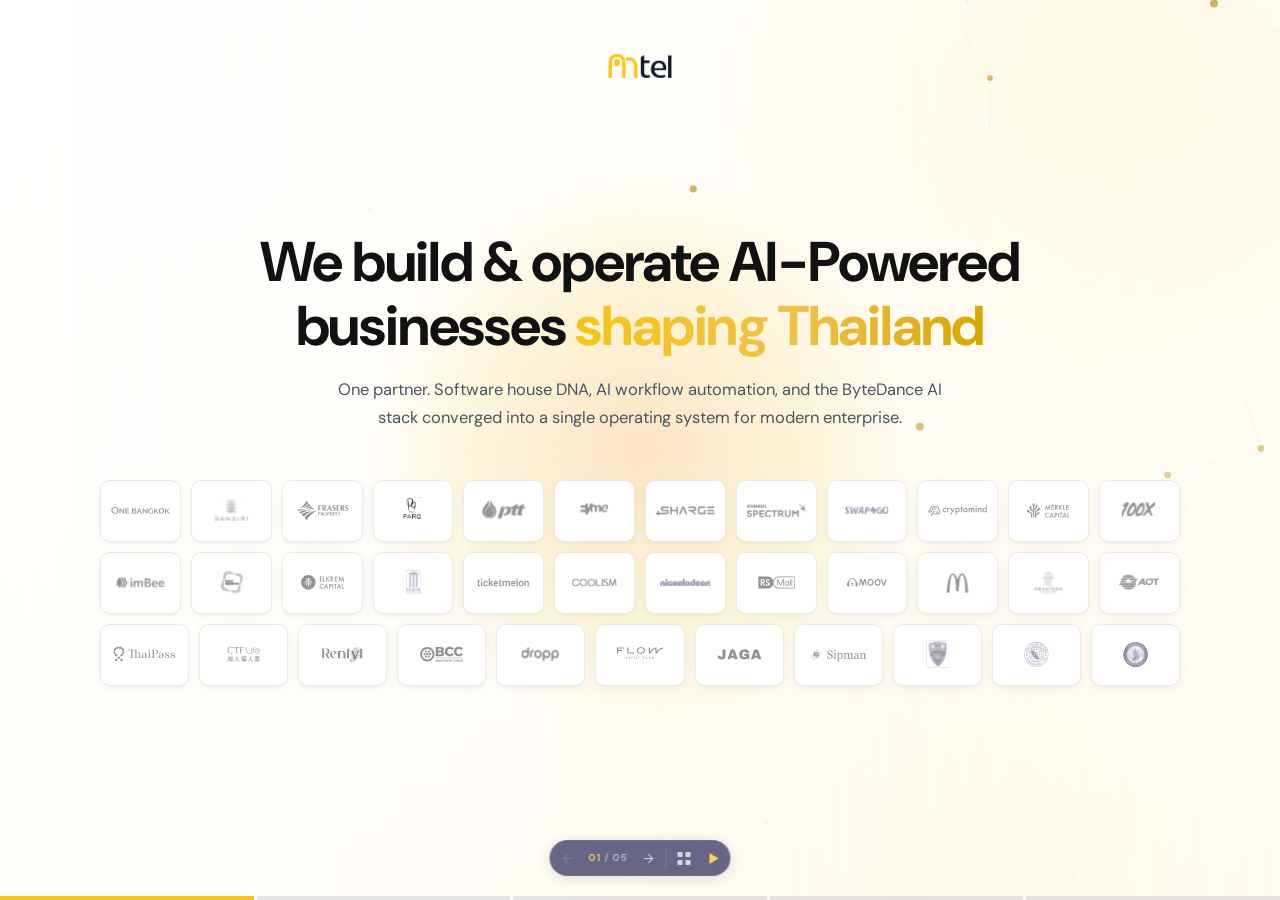
==== commit 12b278c2: "Rebuild portfolio slide from case-study CSV with infinite scroll Replaces the placeholder portfolio " ====
--- a/index-short.html
+++ b/index-short.html
@@ -84,15 +84,8 @@
 
   /* ============ TOP BAR: LOGO + PERSISTENT CHAPTER TAG ============ */
   .topbar {
-    position: fixed; top: 22px; left: 50%; transform: translateX(-50%); z-index: 250;
+    position: fixed; top: 54px; left: 50%; transform: translateX(-50%); z-index: 250;
     display: flex; align-items: center; gap: 0;
-    background: rgba(255,255,255,0.78);
-    border: 1px solid rgba(26,26,78,0.10);
-    border-radius: 999px;
-    padding: 14px 24px 14px 28px;
-    backdrop-filter: blur(12px);
-    -webkit-backdrop-filter: blur(12px);
-    box-shadow: 0 1px 3px rgba(26,26,78,0.05), 0 6px 20px rgba(26,26,78,0.08);
   }
   .topbar .logo {
     display: inline-flex; align-items: center; cursor: pointer;
@@ -150,7 +143,7 @@
   }
   .chapter-tag.pulse { animation: chapterTagPulse 0.6s ease; }
   @media (max-width: 768px) {
-    .topbar { top: 16px; }
+    .topbar { top: 48px; }
     .chapter-tags { display: none; }
   }
 
@@ -2535,7 +2528,7 @@
   .automate .automate-head .lede { max-width: 640px; margin: 0 auto; }
   .ai-card-stage {
     display: flex; flex-direction: column; align-items: center;
-    margin-top: 20px;
+    margin-top: 8px;
     /* Large relative to the card so tilting doesn't stretch the text
        texture much at the edges — the single biggest lever against blurry
        type while a 3D transform is live. Sized up further to help absorb
@@ -2543,9 +2536,41 @@
        perspective, which is what makes rotated text look soft). */
     perspective: 4600px;
   }
+  /* .ai-card-rig is the pendulum: it pivots from its own top-center, so the
+     ribbon (drawn inside it, above the card) and the card swing together as
+     one rigid body around that anchor point. JS (aiFlipCard) drives its
+     rotate()/translateX() every frame from a small spring-damper sim, not a
+     CSS transition — a transition would ease toward each new pointer sample
+     instantly and never overshoot/settle the way something hanging under
+     gravity actually does. */
+  .ai-card-rig {
+    position: relative;
+    width: min(1360px, 100%);
+    transform-origin: 50% 0%;
+    will-change: transform;
+  }
+  .ai-card-ribbon {
+    position: relative;
+    width: 14px; height: 48px;
+    margin: 0 auto;
+    background: linear-gradient(180deg, #2a2a6e 0%, var(--navy) 100%);
+    border-radius: 1px;
+    box-shadow: 0 1px 0 rgba(255,255,255,0.08) inset, 0 4px 10px rgba(15,15,50,0.18);
+  }
+  .ai-card-ribbon::before {
+    content: '';
+    position: absolute; left: 50%; top: -8px; transform: translateX(-50%);
+    width: 18px; height: 18px; border-radius: 50%;
+    background: var(--yellow);
+    box-shadow: 0 2px 5px rgba(15,15,50,0.28), inset 0 1px 1px rgba(255,255,255,0.6);
+  }
+  .ai-card-ribbon::after {
+    content: '';
+    position: absolute; inset: 0; border-radius: inherit;
+    background: linear-gradient(90deg, rgba(255,255,255,0.14) 0%, rgba(255,255,255,0) 30%, rgba(255,255,255,0) 70%, rgba(0,0,0,0.12) 100%);
+  }
   .ai-card-float {
     position: relative;
-    width: min(1360px, 100%);
     animation: aiCardFloat 8s ease-in-out infinite;
   }
   .ai-card-tilt {
@@ -2570,22 +2595,36 @@
   .ai-card-face {
     grid-area: 1 / 1;
     position: relative;
+    /* z-index (any value, even 0) turns this into a stacking context of its
+       own — required for the shine pseudo-element's negative z-index below
+       to be trapped behind this card's normal content instead of escaping
+       to compete with unrelated elements elsewhere on the page. */
+    z-index: 0;
     overflow: hidden;
     max-height: 70vh;
     backface-visibility: hidden; -webkit-backface-visibility: hidden;
-    border-radius: 20px; padding: 34px 44px 48px;
+    border-radius: 20px; padding: 30px 44px 40px;
     box-shadow: 0 60px 100px rgba(15,15,50,0.12), 0 20px 40px rgba(15,15,50,0.07), 0 6px 14px rgba(15,15,50,0.05);
   }
   /* Specular highlight — a soft light patch that drifts toward the JS-set
      --ai-shine-x/--ai-shine-y position (driven by the same pointer data as
      the tilt), so the glare visibly moves across the surface as the card
-     "tilts", reinforcing the 3D read independent of the rotation itself. */
-  .ai-card-face::after {
-    content: ''; position: absolute; inset: -25%; border-radius: inherit;
+     "tilts", reinforcing the 3D read independent of the rotation itself.
+     z-index:-1 (not source order / ::before vs ::after) is what actually
+     keeps this behind the item cards and icons: an absolutely positioned
+     pseudo-element paints in the "positioned descendants" layer above ALL
+     static in-flow content regardless of whether it's ::before or ::after,
+     so source order alone doesn't control it. Negative z-index is the only
+     thing that sinks it below the item cards while staying above the plain
+     card background (see .ai-card-face's z-index:0 above, which traps it
+     inside this card's own stacking context) — without that, this washes
+     out the icon images sitting on top of it with a white blend. */
+  .ai-card-face::before {
+    content: ''; position: absolute; inset: -25%; z-index: -1; border-radius: inherit;
     background: radial-gradient(circle at var(--ai-shine-x, 50%) var(--ai-shine-y, 12%), rgba(255,255,255,0.65), rgba(255,255,255,0) 52%);
     mix-blend-mode: overlay; pointer-events: none;
   }
-  .ai-card-back::after {
+  .ai-card-back::before {
     background: radial-gradient(circle at var(--ai-shine-x, 50%) var(--ai-shine-y, 12%), rgba(255,255,255,0.32), rgba(255,255,255,0) 52%);
   }
   .ai-card-front { background: var(--white); }
@@ -2605,7 +2644,7 @@
   .ai-card-item strong { display: block; font-size: 15.5px; font-weight: 700; color: var(--navy); margin-bottom: 4px; letter-spacing: -0.2px; }
   .ai-card-item p { font-size: 12.5px; line-height: 1.42; color: var(--body); margin: 0; }
   .ai-card-flip-btn {
-    margin-top: 22px;
+    margin-top: 14px;
     display: inline-flex; align-items: center; gap: 10px;
     border: none; border-radius: 999px;
     background: var(--yellow); color: var(--navy);
@@ -2627,6 +2666,7 @@
     .automate .automate-head h2 { margin-bottom: 4px; }
     .automate .automate-head .lede { display: none; }
     .ai-card-stage { margin-top: 8px; }
+    .ai-card-ribbon { height: 34px; }
     .ai-card-head-row { margin-bottom: 8px; }
     .ai-card-face { padding: 18px 28px 24px; }
     .ai-card-title { font-size: clamp(22px, 2.6vw, 30px); }
@@ -2892,7 +2932,9 @@
           <p class="lede">Same partner, same operating model — one half gives your team back its hours, the other gives your brand a production line.</p>
         </div>
         <div class="ai-card-stage reveal">
-          <div class="ai-card-float">
+          <div class="ai-card-rig" id="aiCardRig">
+            <div class="ai-card-ribbon" aria-hidden="true"></div>
+            <div class="ai-card-float">
             <div class="ai-card-tilt" id="aiCardTilt">
               <div class="ai-card-flip" id="aiCardFlip">
                 <div class="ai-card-face ai-card-front">
@@ -2961,6 +3003,7 @@
                 </div>
               </div>
             </div>
+            </div>
           </div>
           <button class="ai-card-flip-btn" id="aiCardFlipBtn" type="button">
             <svg class="ai-card-flip-icon" viewBox="0 0 24 24" fill="none" stroke="currentColor" stroke-width="1.8" stroke-linecap="round" stroke-linejoin="round"><path d="M17 2.1l4 4-4 4"/><path d="M3 12.6v-1a4 4 0 0 1 4-4h14"/><path d="M7 21.9l-4-4 4-4"/><path d="M21 11.4v1a4 4 0 0 1-4 4H3"/></svg>
@@ -2976,7 +3019,7 @@
     <section class="top-align">
       <div class="container">
         <div class="automate-head reveal">
-          <h2>Twenty ways <span class="accent">we've delivered.</span></h2>
+          <h2>So many ways <span class="accent">we've delivered.</span></h2>
           <p class="lede">Software builds and AI deployments, side by side. Hover left or right to browse, tap a card for the full story.</p>
         </div>
         <div class="pf-stack-outer reveal">
@@ -3426,106 +3469,124 @@
 
   // ============ PORTFOLIO GRID + MODAL: "Selected work" ============
   const portfolioCases = [
-    { id: 'onebangkok', sector: 'Real Estate', title: 'One Bangkok', kind: 'software', hero: 'assets-cases-short/case-03.png', photo: true,
-      short: 'A resident and tenant super-app for Bangkok’s largest mixed-use development.',
-      challenge: 'One Bangkok needed a single app to run building access, services, and daily tenant life across multiple towers and a large public podium.',
-      built: 'A tenant super-app covering building operations, amenities, and daily services for the One Bangkok community.',
-      bullets: ['Digital access card & elevator call', 'Visitor access management', 'EV shuttle, parking & AQI monitoring', 'Amenity booking & building news'] },
-    { id: 'fleetco-manager', sector: 'Fleet & Logistics', title: 'FleetCo Manager', kind: 'software', hero: 'assets-cases-short/mock_case_01.png', photo: true,
-      short: 'Fleet management dashboard for rental companies — all in one place.',
-      bullets: ['Live rental & revenue overview', 'Vehicle & customer management', 'Invoicing & reports', 'Recent activity feed'] },
-    { id: 'littlegenius', sector: 'Education', title: 'Little Genius', kind: 'software', hero: 'assets-cases-short/mock_case_02.png', photo: true,
-      short: 'Fun learning app for kids aged 4–8 — learn, play and grow every day.',
-      bullets: ['Math, Reading, Science & Art modules', 'Daily missions & rewards', 'Progress tracking for parents'] },
-    { id: 'calmind', sector: 'Wellness', title: 'CalMind', kind: 'software', hero: 'assets-cases-short/mock_case_03.png', photo: true,
-      short: 'Guided meditations and mindfulness for a calmer you.',
-      bullets: ['Guided meditation library', 'Sleep, anxiety & focus sessions', 'Daily calm reminders'] },
-    { id: 'financedash', sector: 'Fintech', title: 'Finance Dash', kind: 'ai', hero: 'assets-cases-short/mock_case_04.png', photo: true,
-      short: 'A smart dashboard for personal finance — see your money, grow your future.',
-      bullets: ['Balance, income & expense overview', 'Spending breakdown by category', 'Expense trend charts'] },
-    { id: 'triply', sector: 'Travel', title: 'Triply', kind: 'software', hero: 'assets-cases-short/mock_case_05.png', photo: true,
-      short: 'An all-in-one trip planner — plan, organize and explore with ease.',
-      bullets: ['Destination search & itineraries', 'Trip timeline & bookings', 'Interactive maps'] },
-    { id: 'cookiedoh', sector: 'Food & Retail', title: 'Cookie DOH!', kind: 'software', hero: 'assets-cases-short/mock_case_06.png', photo: true,
-      short: 'E-commerce app for a gourmet cookie brand — ordering made sweet and simple.',
-      bullets: ['Product catalog & ordering', 'Best-seller highlights', 'Cart & checkout flow'] },
-    { id: 'moov', sector: 'Entertainment', title: 'MOOV', kind: 'software', hero: 'assets-cases-short/case-05.png', photo: true,
-      short: 'MOOV Music App — discover, listen, and live, connecting fans to artists and events.',
-      challenge: 'MOOV wanted a personal music companion that goes beyond streaming into live events and fan experiences.',
-      built: 'A music streaming app with personalization, event discovery, and immersive artist experiences.',
-      bullets: ['Streaming & smart recommendations', 'Concert & event discovery', 'Curated playlists & top charts', 'Immersive MOOV Experience features'] },
-    { id: 'thinkacademy', sector: 'Education', title: 'think! academy', kind: 'software', hero: 'assets-cases-short/mock_case_08.png', photo: true,
-      short: 'A modern learning platform for students to learn, track progress and achieve goals.',
-      bullets: ['Course library & lessons', 'Progress tracking & certificates', 'Offline access'] },
-    { id: 'flowwork', sector: 'Productivity', title: 'FlowWork', kind: 'ai', hero: 'assets-cases-short/mock_case_09.png', photo: true,
-      short: 'Project management web app — helping teams plan, collaborate and deliver efficiently.',
-      bullets: ['Project dashboard & timeline', 'Task management', 'Team activity & reporting'] },
-    { id: 'bloom', sector: 'Wellness', title: 'Bloom', kind: 'ai', hero: 'assets-cases-short/mock_case_12.png', photo: true,
-      short: 'Guided meditations, mood tracking and habit building for a healthier mind.',
-      bullets: ['Mood check-ins & journaling', 'Daily mindfulness sessions', 'Habit progress tracking'] },
-    { id: 'fleetco-logistics', sector: 'Fleet & Logistics', title: 'FleetCo Logistics', kind: 'ai', hero: 'assets-cases-short/mock_case_13.png', photo: true,
-      short: 'Real-time fleet monitoring, route optimization and analytics for smarter operations.',
-      bullets: ['Live vehicle tracking & routes', 'Delivery & on-time rate monitoring', 'Alerts & performance analytics'] },
-    { id: 'learnify', sector: 'Education', title: 'Learnify', kind: 'software', hero: 'assets-cases-short/mock_case_14.png', photo: true,
-      short: 'Engaging online courses, progress tracking and certificates on the go.',
-      bullets: ['Course catalog & progress bars', 'Lesson checklists', 'Certificates on completion'] },
-    { id: 'wanderly', sector: 'Travel', title: 'Wanderly', kind: 'software', hero: 'assets-cases-short/mock_case_16.png', photo: true,
-      short: 'Plan smarter trips with personalized itineraries, collaborative lists and real-time updates.',
-      bullets: ['Personalized trip itineraries', 'Collaborative trip lists', 'Real-time travel updates'] },
-    { id: 'mcdonalds', sector: 'Services', title: "McDonald's", kind: 'software', hero: 'assets-cases-short/case-04.png', photo: true,
-      short: 'McDonald’s Delivery & Privilege Platform, live since October 2018.',
-      challenge: 'McDonald’s needed a mobile ordering and loyalty platform to run delivery, promotions, and rewards at national scale.',
-      built: 'A delivery and privilege mobile platform handling ordering, McDelivery, catering, and loyalty campaigns.',
-      bullets: ['McDelivery ordering & remote order', 'Loyalty points & redeemable privileges', 'Promotions & bundle campaigns', 'Order tracking & digital receipts'] },
-    { id: 'anantara', sector: 'Services', title: 'Anantara', kind: 'software', hero: 'assets-cases-short/case-01.png', photo: true,
-      short: 'Anantara Concorso Roma — a bespoke event app for a luxury automotive heritage festival.',
-      challenge: 'Anantara needed a premium digital companion for an invite-only concours d’elegance in Rome, presented with UBS.',
-      built: 'A luxury event app covering the full guest journey — schedule, judging, and judge profiles.',
-      bullets: ['Live event programme & schedule', 'Concorso judging updates', 'Judge & entrant profiles', 'Presented-by sponsor integration (UBS)'] },
-    { id: 'aot', sector: 'Government', title: 'AOT', kind: 'software', hero: 'logo/Logo-Other-AOT.svg',
-      short: '[One-line what we did.]',
-      challenge: '[What was broken.]', built: '[What we delivered.]', results: ['[Metric] [label]', '[Metric] [label]', '[Metric] [label]'] },
-    { id: 'yohomall', sector: 'Services', title: 'YOHO Mall × HSBC', kind: 'ai', hero: 'assets-cases-short/case-02.png', photo: true,
-      short: 'An AI digital-human concierge kiosk deployed across YOHO Mall, backed by HSBC.',
-      challenge: 'YOHO Mall wanted an always-on concierge that could answer shopper questions in-language without staffing every kiosk.',
-      built: 'An AI-powered digital human kiosk that answers shopper questions, surfaces the store directory, and hands out QR promotions.',
-      bullets: ['Conversational AI digital human', 'Store directory & directions', 'Multi-language support', 'QR-code coupon hand-off'] },
-    { id: 'ministryofindustry', sector: 'Government', title: 'Ministry of Industry', kind: 'software', hero: 'logo/Logo-Other-Ministryofindustry.svg',
-      short: '[One-line what we did.]',
-      challenge: '[What was broken.]', built: '[What we delivered.]', results: ['[Metric] [label]', '[Metric] [label]', '[Metric] [label]'] },
-    { id: 'police', sector: 'Government', title: 'Royal Thai Police', kind: 'software', hero: 'logo/Logo-Other-Police.svg',
-      short: '[One-line what we did.]',
-      challenge: '[What was broken.]', built: '[What we delivered.]', results: ['[Metric] [label]', '[Metric] [label]', '[Metric] [label]'] }
+    { id: 'onebangkok', sector: 'Proptech', title: 'One Bangkok', kind: 'software', hero: 'assets-cases-short/Case_1.png', photo: true,
+      short: "Resident and tenant super-app for Bangkok's largest mixed-use development.",
+      challenge: "One Bangkok brings residents, office tenants, retailers and visitors onto a single estate, each group with different needs and separate service touchpoints. Access, facilities, payments and communications risked being spread across disconnected tools.",
+      built: "We designed and built a single super-app covering the whole development — resident and tenant onboarding, digital access, facility and amenity booking, service requests, billing and estate-wide announcements — on one platform with role-based experiences.",
+      bullets: ['One app serving residents, tenants and visitors across the entire development', 'Digital access and facility booking replacing manual, counter-based processes', 'Service requests and announcements centralised for the estate management team', 'Scalable platform designed to absorb new buildings and services as the district opens'] },
+    { id: 'minorhotel', sector: 'Hospitality', title: 'Minor Hotel', kind: 'software', hero: 'assets-cases-short/Case_2.png', photo: true,
+      short: "Event companion app for Anantara's heritage car show, built in React Native for iOS and Android.",
+      challenge: "Anantara needed a digital companion for a heritage car show event that matched the brand's luxury positioning. A standard event app could not carry the vintage, Italian aesthetic the occasion called for, and the audience was international and split across both mobile platforms.",
+      built: "We designed and developed a mobile app reflecting Anantara's luxury brand with a vintage, Italian aesthetic, and built it in React Native to hold app quality consistent across platforms. Booking, schedule and gallery features were integrated to support engagement throughout the event.",
+      bullets: ['Smooth, visually rich experience aligned with the feel of a heritage car show', 'Booking, schedule and gallery in one app to support event engagement', 'Consistent quality on iOS and Android from a single React Native codebase', 'Enhanced international reach and brand prestige through digital sophistication'] },
+    { id: 'flowyachtclub', sector: 'Luxury', title: 'Flow Yacht Club', kind: 'software', hero: 'assets-cases-short/Case_3.png', photo: true,
+      short: 'Fractional yacht ownership and booking platform with yield optimisation for owners and members.',
+      challenge: 'Flow Yacht Club runs on fractional ownership, where owners and members draw on the same limited fleet. Without an intelligent reservation system, booking conflicts, under-used yachts and manually handled concierge requests would cap both member satisfaction and owner returns.',
+      built: 'We developed a fractional yacht ownership and booking platform serving both sides: an intelligent reservation system with calendar sync, availability tracking and yield optimisation; member profiles with a personalised request system for luxury experiences; and an owner dashboard for real-time monitoring of yacht usage, ROI and bookings.',
+      bullets: ['Intelligent reservation system with calendar sync and availability tracking', 'Yield optimisation improving fleet utilisation and owner returns', 'Personalised luxury request handling through member profiles', 'Real-time visibility of usage, ROI and bookings for owners', 'Streamlined operations and an elevated premium booking experience through smart automation'] },
+    { id: 'sansiri', sector: 'Hospitality', title: 'Sansiri', kind: 'software', hero: 'assets-cases-short/Case_4.png', photo: true,
+      short: "Revamped juristic chat, parcel delivery and news feed back-office for Sansiri's residential platform.",
+      challenge: "Sansiri's residential service tools had aged. Juristic chat created heavy administrative workload for property management teams, the parcel delivery flow frustrated tenants, and the back-office could not support deep-linking or tracking for its news feed.",
+      built: 'We revamped three areas of the platform: juristic chat, with key features to increase the efficiency and productivity of administrative work; parcel delivery, rebuilt around the tenant’s experience; and back-office news feed management, extended to support deep-linking and tracking.',
+      bullets: ['Faster, less manual administrative work for juristic teams', 'Improved tenant experience for parcel notification and collection', 'News feed back-office supporting deep-linking and campaign tracking', 'A more maintainable base for future resident-facing features'] },
+    { id: 'sharge', sector: 'EV', title: 'SHARGE', kind: 'software', hero: 'assets-cases-short/Case_5.png', photo: true,
+      short: 'EV charging software infrastructure — helped secure Series A and reach top-5 network share in Thailand.',
+      challenge: 'Sharge was scaling an EV charging network in an early-stage Thai market. Growth depended on both the software infrastructure to run and expand the network, and the technical credibility to raise institutional funding.',
+      built: 'We acted as the client’s technical advisor and helped build the software infrastructure underpinning the expansion of their EV ecosystem, covering the platform layer connecting charging hardware, drivers and operators.',
+      bullets: ['Assisted the client as technical advisor and helped secure Series A investment', 'Helped build the software infrastructure to expand the EV ecosystem', 'As of 2022, Sharge held top-5 market share in Thailand by number of EV stations'] },
+    { id: 'swapandgo', sector: 'EV', title: 'Swap & Go', kind: 'software', hero: 'assets-cases-short/Case_6.png', photo: true,
+      short: 'Battery-swap app for EV riders — Phase 1 proof of concept with 24-hour self-service lockers.',
+      challenge: 'Swap & Go needed to prove that battery swapping for electric motorbikes could work as an unattended, self-service model. That meant connecting a rider-facing app to physical battery locker hardware before committing to a full rollout.',
+      built: 'We assisted the client in launching Phase 1 as a proof-of-concept app, identified and supported the IoT integration required between app and lockers, and worked through the implementation so riders could authenticate and operate lockers on their own.',
+      bullets: ['Phase 1 proof-of-concept app launched', 'IoT integration between app and battery lockers identified and supported', 'Riders gained access to 24-hour self-operated battery lockers', 'Self-service swap model validated ahead of wider rollout'] },
+    { id: 'mcdonalds', sector: 'Food & Beverage', title: "McDonald's Thailand", kind: 'software', hero: 'assets-cases-short/Case_placeholder.png', photo: true,
+      short: "Delivery app, website and CRM with a modular promotion engine for McDonald's Thailand.",
+      challenge: "McDonald's Thailand wanted a brand-new delivery website and mobile app to make ordering smoother and easier, whether at home or in the office. Marketing also needed to launch varied promotional mechanics without a development cycle behind every campaign.",
+      built: 'We developed the delivery website and mobile app end to end, integrated with a third-party delivery service, and built a CRM platform with a modular promotion engine supporting mechanics such as “Buy 1 Get 1” and “Spend X, Get Y”.',
+      bullets: ['Order food and drinks for delivery, with the nearest branch selected automatically for members', 'Full menu available at any time, with no minimum order value', 'Payment by cash at counter or by credit card', 'Delivery status tracking through a simple in-app notification system', 'Points earned and redeemed for discounts or free items on the next order', 'Nearest-restaurant branch finder', 'Marketing teams launch and manage promotions without additional development each time'] },
+    { id: 'aichatbot', sector: 'Retail', title: 'AI Chatbot', kind: 'ai', hero: 'assets-cases-short/Case_placeholder.png', photo: true,
+      short: 'Proprietary chatbot engine deployed for YOHO Mall and HSBC as concierge and campaign experiences.',
+      challenge: 'Retail and banking clients needed conversational experiences beyond scripted FAQ bots. A mall wanted a multilingual concierge that could serve shoppers in person; a bank wanted to extend a TV commercial into something audiences could play.',
+      built: 'We deployed our proprietary chatbot engine for both. At YOHO Mall, the AI Ambassador chatbot integrates with kiosks as a digital concierge, providing real-time store navigation, personalised upselling, multilingual support and data-driven marketing insights. For HSBC, an interactive Facebook chatbot game extended a TV commercial storyline, letting players make decisions for the main characters and play mini-games across multiple touchpoints.',
+      bullets: ['Digital concierge on mall kiosks with real-time navigation and multilingual support', 'Personalised upselling and data-driven marketing insight for mall operations', 'Reduced operational costs against staffed information counters', 'TVC storyline extended into an interactive branded game, boosting awareness and interaction'] },
+    { id: 'major', sector: 'Entertainment', title: 'Major', kind: 'software', hero: 'assets-cases-short/Case_placeholder.png', photo: true,
+      short: 'Showtime and smart ticketing app for cinema-goers, from browsing to seat selection and payment.',
+      challenge: 'Cinema audiences expect to check showtimes, choose seats and pay within a few taps, while the operator needs ticketing that holds up under the demand spikes around major releases.',
+      built: 'We built a showtime and smart ticketing application covering cinema and showtime browsing, seat selection, digital ticketing and payment, designed for high-traffic release windows.',
+      bullets: ['Showtime browsing and seat selection in a single mobile flow', 'Digital tickets reducing counter and kiosk queues', 'Ticketing built to hold through peak release demand', 'Foundation in place for membership and promotional mechanics'] },
+    { id: 'moov', sector: 'Entertainment', title: 'Moov', kind: 'software', hero: 'assets-cases-short/Case_placeholder.png', photo: true,
+      short: "Product consulting and a retained cross-functional team driving Moov's roadmap and faster releases.",
+      challenge: 'Moov needed to evolve its app rapidly to stay competitive, but lacked clear feature prioritisation and market-driven product direction. The team faced uncertainty around which features would create the most impact, leading to slow decision-making and difficulty aligning development with business goals.',
+      built: "We acted as Moov's product consultant and development extension, providing continuous insight on market trends, defining feature requirements and shaping the product roadmap. Our design and development team on retainer enabled rapid prototyping and execution without increasing internal headcount.",
+      bullets: ['Clear, insight-driven product roadmap', 'Faster feature delivery with a dedicated cross-functional team', 'Improved user experience through refined UX and prioritised enhancements', 'Reduced operational burden, allowing Moov to focus on growth'] },
+    { id: 'ticketmelon', sector: 'Entertainment', title: 'Ticketmelon', kind: 'software', hero: 'assets-cases-short/Case_placeholder.png', photo: true,
+      short: "Retained QA team and solution architecture now used as Ticketmelon's official partner integration reference.",
+      challenge: 'Ticketmelon, a leading ticketing and event-tech company, needed to scale its platform rapidly to support complex partner integrations while maintaining high service reliability. Limited QA capacity created a testing bottleneck, delaying releases and raising the risk of bugs in live environments. At the same time, partners required detailed technical documentation and integration flows the internal team did not have bandwidth to produce, slowing onboarding and increasing support dependency.',
+      built: "We provided a dedicated QA team on retainer, delivering continuous test coverage across new features, integrations and releases. In parallel, our Solution Architect worked with Ticketmelon's engineering team to design clear, scalable, partner-ready system architectures: mapping technical flows for multi-partner integrations, creating reusable architectural diagrams and API specifications, ensuring new integrations aligned with long-term technical strategy, and supporting technical planning and feasibility assessments.",
+      bullets: ['Higher platform reliability through ongoing QA coverage', 'Faster, clearer partner integrations via structured architecture documents', 'SA output adopted as the official reference for partners during integration', 'Reduced engineering workload, freeing the team for core development', 'Scalable system design supporting future business expansion'] },
+    { id: 'rsmall', sector: 'Retail', title: 'RS Mall', kind: 'software', hero: 'assets-cases-short/Case_placeholder.png', photo: true,
+      short: "E-commerce platform linking RS Mall's on-air TV promotions to real-time online purchasing.",
+      challenge: "RS Mall's business runs on TV commerce, where an on-air promotion has to convert while it is still on screen. The existing website could not carry that attention through to purchase, and frequent campaigns and bundled offers were difficult to configure across a broad health and wellness catalogue.",
+      built: "We redesigned the website for a modern, user-friendly shopping experience and developed a robust e-commerce platform tailored to RS's TV-commerce strategy, with flexible promotion and discount modules and improved product discovery, search and categorisation.",
+      bullets: ['Seamless linkage between on-air promotions and online purchasing for real-time campaign conversion', 'Flexible promotion and discount modules supporting frequent campaigns and bundled offers', 'Product discovery, search and categorisation suited to a diverse health and wellness catalogue', 'A modern, user-friendly shopping experience'] },
+    { id: 'merklecapital', sector: 'Finance', title: 'Merkle Capital', kind: 'software', hero: 'assets-cases-short/Case_placeholder.png', photo: true,
+      short: "Investment platform for Thailand's first licensed digital asset fund manager.",
+      challenge: 'Merkle Capital, part of Cryptomind Group, became the first company in Thailand licensed by the SEC as a digital asset fund manager. Launching regulated crypto funds meant giving investors a way to subscribe, fund and monitor holdings that felt as trustworthy as traditional asset management, under full regulatory scrutiny.',
+      built: 'We built the investor-facing platform — onboarding and KYC, fund subscription and redemption, portfolio and performance tracking, and reporting — designed to communicate credibility to investors new to regulated digital asset products.',
+      bullets: ['Investor onboarding and KYC aligned with regulatory requirements', 'Fund subscription, redemption and portfolio tracking in one place', 'Clear performance reporting for investors new to digital assets', 'Digital foundation supporting the launch of further regulated funds'] },
+    { id: 'beatsquares', sector: 'AI Innovation', title: 'Beatsquares', kind: 'ai', hero: 'assets-cases-short/Case_placeholder.png', photo: true,
+      short: 'AI platform for journalists — workshops through to MVP 0.5, which secured initial investment.',
+      challenge: 'Beatsquares was starting from an idea for an AI-driven platform for journalists, without validated product-market fit, a design foundation, or a clear route to an investable MVP.',
+      built: 'We led workshops to kickstart development, conducted UX/UI research and design tailored to the needs of journalists, and carried out business proof-of-concept research to validate product-market fit, then collaborated closely with the development team and founder through launch.',
+      bullets: ['Workshops that turned the concept into a development plan', "UX/UI research and design grounded in journalists' actual workflows", 'Proof-of-concept research validating product-market fit', 'MVP 0.5 launched and initial investment secured', 'Design foundation established for MVP 1.0, with key features prioritised for the next phase'] },
+    { id: 'pulse', sector: 'Management', title: 'Pulse', kind: 'ai', hero: 'assets-cases-short/Case_placeholder.png', photo: true,
+      short: 'AI analytics platform turning company data into role-specific insight for staff, PMs and executives.',
+      challenge: 'Company data sits across systems and rarely reaches the people who need it in a form they can act on. Employees, project managers and executives each need a different view of the same underlying data, and building a separate report for every need does not scale.',
+      built: 'We built an AI-powered analytics platform that transforms company data into actionable insights, personalised for each user and reached through intuitive AI-driven queries rather than dashboards that have to be configured.',
+      bullets: ['Employees track their own productivity', 'Project managers evaluate team resources and allocation', 'Executives access real-time financial overviews', 'Complex data simplified into insight available at the click of a button', 'Smarter, faster business decisions'] },
+    { id: 'ctflife', sector: 'Insurance', title: 'CTF Life', kind: 'software', hero: 'assets-cases-short/Case_placeholder.png', photo: true,
+      short: 'Website revamp that simplified the insurance purchase journey and lifted conversion.',
+      challenge: "Insurance buying journeys are long and comparison-heavy. CTF Life's site made it hard for visitors to understand the differences between plans and reach a decision, holding back conversion and trust.",
+      built: 'We revamped the website to improve user experience and simplify the insurance purchase journey — optimising CTAs, navigation and product presentation, developing smart comparison tools, and integrating personalised product recommendations based on user profile and behaviour.',
+      bullets: ['Simplified insurance purchase journey', 'Improved conversion through optimised CTAs, navigation and product presentation', 'Smart comparison tools helping users choose the right plan more easily', 'Personalised recommendations based on profile and behaviour', 'Improved brand trust and retention through modern UI and transparent workflows'] },
+    { id: 'jaga', sector: 'Education', title: 'Jaga', kind: 'software', hero: 'assets-cases-short/Case_placeholder.png', photo: true,
+      short: 'All-in-one education and operations platform for a growing golf academy, built in React Native.',
+      challenge: 'A growing golf academy was running class scheduling, instructor feedback and student progress across disconnected tools, making it hard to keep staff, students and parents aligned — or to support expansion plans.',
+      built: 'We built an all-in-one education and operations platform with instructor and student portals for class schedules, feedback and performance tracking, developed with React Native for seamless mobile accessibility on both iOS and Android.',
+      bullets: ['Instructor and student portals covering scheduling, feedback and performance tracking', 'Seamless mobile accessibility on iOS and Android from one codebase', 'Data-driven insights to personalise training and support academy expansion goals', 'Simplified internal workflows and communication between staff, students and parents'] },
+    { id: 'bangkokcable', sector: 'Manufacturing', title: 'Bangkok Cable Company', kind: 'software', hero: 'assets-cases-short/Case_placeholder.png', photo: true,
+      short: '60th-anniversary corporate site rebuilt on stakeholder research, with measurable usability and SEO gains.',
+      challenge: 'Bangkok Cable wanted a modern, professional digital presence to mark their 60th anniversary. Research showed the real problems ran deeper than visual design: visitors struggled to find products, certifications and distribution channels, and there were perception and performance gaps to close.',
+      built: 'We went beyond the initial brief, conducting stakeholder and user research to uncover hidden challenges and unmet needs, then facilitating workshops with client teams to define measurable KPIs so every decision aligned with business and user goals.',
+      bullets: ['Stakeholder and user research surfacing issues the brief had not identified', 'Products, certifications and distribution channels made easy to find', 'KPIs defined with client teams to anchor design decisions', 'Measurable improvement in usability, perception and performance metrics such as page speed and SEO'] },
+    { id: 'monopolygamification', sector: 'Gamification', title: 'Monopoly Gamification', kind: 'software', hero: 'assets-cases-short/Case_placeholder.png', photo: true,
+      short: 'Monopoly-inspired mall campaign for Hang Lung — exceeded registration KPIs by 5x.',
+      challenge: 'Hang Lung Property Group aimed to boost foot traffic to their retail mall and grow CRM programme registrations, which meant giving shoppers a reason both to sign up and to keep spending with participating tenants.',
+      built: 'We designed a web-based gamification campaign inspired by Monopoly gameplay and integrated it into the customer journey — easy to access, with no app download. Shoppers converted their spending into chance card draws, each offering a redeemable reward from participating mall partners: the more they spent, the more rewards they earned. Proprietary OCR technology extracted spending data from receipts, with built-in fraud detection to ensure integrity.',
+      bullets: ['Exceeded user registration KPIs by 5x', 'Recorded 8-figure spending (HKD)', 'Distributed 100,000+ rewards', 'Drove CRM sign-ups and repeat spending through game play and rewards', 'Receipt OCR with fraud detection removing manual validation'] },
+    { id: 'garfield', sector: 'Gamification', title: 'Garfield in Mood for Food', kind: 'software', hero: 'assets-cases-short/Case_20.png', photo: true,
+      short: 'Browser-based Garfield game for Nickelodeon — instant play on desktop and mobile, no download.',
+      challenge: 'Nickelodeon needed a branded game that could reach audiences across the region instantly, without an app download, and hold attention long enough to build repeat engagement with the Garfield property.',
+      built: 'We built a browser-based HTML5 game playable on desktop and mobile via a link or QR code. Players guide Garfield around town collecting coins to buy dishes across western, Japanese, Chinese, Singaporean and Malaysian cuisines before his health bar runs down, then race the clock home — with Odie available as a ride to double travelling speed.',
+      bullets: ['Instant access on desktop and mobile with no app install', 'Player profiles tracking progress and unlocked levels to drive return visits', 'Collectible dish album rewarding repeat play', 'Regional cuisine line-up localising the campaign across Southeast Asian markets'] }
   ];
 
-  // ============ PORTFOLIO CARD ROW: side-by-side, hover-edge auto-scroll ============
+  // ============ PORTFOLIO CARD ROW: side-by-side, hover-edge auto-scroll, infinite loop ============
+  // The row is rendered 3× back-to-back (60 cards) and scrollLeft is wrapped
+  // by exactly one set's width whenever it drifts into a cloned copy, so the
+  // row loops seamlessly in both directions — the wrap is invisible because
+  // each copy is pixel-identical. Starting parked in the middle copy means
+  // both hover-left and hover-right always have a clone to scroll into.
   const pfStackEl = document.getElementById('pfStack');
   const pfStackOuterEl = document.querySelector('.pf-stack-outer');
   let pfCardEls = [];
   let pfScrollDir = 0;
+  let pfSetWidth = 0;
   const PF_SCROLL_SPEED = 1.8;
-
-  // Continuous scroll while hovering the left/right half of the row's
-  // viewport — direction only, not distance-proportional, per spec.
-  function pfScrollStep() {
-    if (pfScrollDir !== 0 && pfStackEl) pfStackEl.scrollLeft += pfScrollDir * PF_SCROLL_SPEED;
-    requestAnimationFrame(pfScrollStep);
-  }
-  requestAnimationFrame(pfScrollStep);
-
-  if (pfStackOuterEl) {
-    pfStackOuterEl.addEventListener('mousemove', (e) => {
-      const rect = pfStackOuterEl.getBoundingClientRect();
-      const x = e.clientX - rect.left;
-      if (x < rect.width / 3) pfScrollDir = -1;
-      else if (x > (rect.width * 2) / 3) pfScrollDir = 1;
-      else pfScrollDir = 0;
-    });
-    pfStackOuterEl.addEventListener('mouseleave', () => { pfScrollDir = 0; });
-  }
-
-  if (pfStackEl) {
-    pfCardEls = portfolioCases.map((c, i) => {
+  const PF_LOOP_COPIES = 3;
+
+  function renderPfCardSet() {
+    return portfolioCases.map((c, i) => {
       const el = document.createElement('div');
       el.className = 'pf-stack-card';
       el.dataset.index = String(i);
@@ -3542,6 +3603,50 @@
       pfStackEl.appendChild(el);
       return el;
     });
+  }
+
+  // Measures the real DOM distance between equivalent cards in adjacent
+  // copies (not scrollWidth / 3 — the row's own left/right padding would
+  // throw that off) and re-anchors scrollLeft into the middle copy,
+  // preserving the current relative position so a live resize doesn't jump.
+  function pfRecalcSetWidth() {
+    const n = portfolioCases.length;
+    if (!pfStackEl || pfCardEls.length < n * 2) return;
+    const oldSetWidth = pfSetWidth;
+    const relative = oldSetWidth ? pfStackEl.scrollLeft % oldSetWidth : 0;
+    pfSetWidth = pfCardEls[n].offsetLeft - pfCardEls[0].offsetLeft;
+    pfStackEl.scrollLeft = oldSetWidth ? pfSetWidth + relative * (pfSetWidth / oldSetWidth) : pfSetWidth;
+  }
+
+  // Continuous scroll while hovering the left/right half of the row's
+  // viewport — direction only, not distance-proportional, per spec. Runs
+  // every frame regardless of hover state so it also catches (and wraps)
+  // native wheel/trackpad/touch-drag scrolling, not just the autoscroll.
+  function pfScrollStep() {
+    if (pfScrollDir !== 0 && pfStackEl) pfStackEl.scrollLeft += pfScrollDir * PF_SCROLL_SPEED;
+    if (pfStackEl && pfSetWidth) {
+      if (pfStackEl.scrollLeft >= pfSetWidth * 2) pfStackEl.scrollLeft -= pfSetWidth;
+      else if (pfStackEl.scrollLeft <= 0) pfStackEl.scrollLeft += pfSetWidth;
+    }
+    requestAnimationFrame(pfScrollStep);
+  }
+
+  if (pfStackOuterEl) {
+    pfStackOuterEl.addEventListener('mousemove', (e) => {
+      const rect = pfStackOuterEl.getBoundingClientRect();
+      const x = e.clientX - rect.left;
+      if (x < rect.width / 3) pfScrollDir = -1;
+      else if (x > (rect.width * 2) / 3) pfScrollDir = 1;
+      else pfScrollDir = 0;
+    });
+    pfStackOuterEl.addEventListener('mouseleave', () => { pfScrollDir = 0; });
+  }
+
+  if (pfStackEl) {
+    for (let i = 0; i < PF_LOOP_COPIES; i++) pfCardEls = pfCardEls.concat(renderPfCardSet());
+    pfRecalcSetWidth();
+    window.addEventListener('resize', pfRecalcSetWidth);
+    requestAnimationFrame(pfScrollStep);
   }
 
   function renderPortfolioDetail(c) {
@@ -4234,10 +4339,11 @@
 
   (function aiFlipCard() {
     const stage = document.querySelector('.ai-card-stage');
+    const rigEl = document.getElementById('aiCardRig');
     const tiltEl = document.getElementById('aiCardTilt');
     const flipEl = document.getElementById('aiCardFlip');
     const flipBtn = document.getElementById('aiCardFlipBtn');
-    if (!stage || !tiltEl || !flipEl || !flipBtn) return;
+    if (!stage || !rigEl || !tiltEl || !flipEl || !flipBtn) return;
 
     const aiSlide = stage.closest('.slide');
     const MAX_TILT = 15;
@@ -4245,6 +4351,20 @@
     // cursor reaches the edge of the screen, so small movements near the
     // card swing it hard instead of needing a full-width sweep.
     const SENSITIVITY = 2.6;
+    // The pendulum: how far the ribbon lets the card swing/slide sideways,
+    // and how stiff/damped the spring pulling it back toward "hanging
+    // straight down" is. This pair is deliberately underdamped (damping is
+    // well under the critical value for this stiffness) so a fast pointer
+    // move overshoots the rest angle by a degree or two before settling —
+    // that overshoot-and-settle is what actually reads as gravity and
+    // inertia, rather than the rotation just tracking the mouse 1:1.
+    // Numerically verified: a step input to 16° overshoots to ~17.9° at
+    // 0.42s and is settled within ~1.3s — see the physics comment on
+    // .ai-card-rig in the CSS for the transform this drives.
+    const MAX_SWING = 16; // degrees the card can swing off vertical
+    const MAX_PULL = 30;  // px the card can slide sideways on the ribbon
+    const STIFFNESS = 70;
+    const DAMPING = 9;
 
     function clamp(v, min, max) { return Math.max(min, Math.min(max, v)); }
 
@@ -4253,6 +4373,12 @@
     }
     flipEl.addEventListener('click', toggleFlip);
     flipBtn.addEventListener('click', (e) => { e.stopPropagation(); toggleFlip(); });
+
+    let targetAngle = 0, targetPull = 0;
+    let angle = 0, angleVel = 0;
+    let pull = 0, pullVel = 0;
+    let lastT = null;
+    let rafId = null;
 
     window.addEventListener('pointermove', (e) => {
       if (aiSlide.dataset.state !== 'active') return;
@@ -4269,18 +4395,56 @@
       // glare visibly slides across the card as it "moves" in 3D.
       tiltEl.style.setProperty('--ai-shine-x', `${50 + dx * 35}%`);
       tiltEl.style.setProperty('--ai-shine-y', `${50 + dy * 35}%`);
+      // Where the pendulum eases toward — the physics loop below is what
+      // actually moves .ai-card-rig, this only updates the rest point.
+      targetAngle = dx * MAX_SWING;
+      targetPull = dx * MAX_PULL;
     });
 
-    // Reset the tilt and shine when the slide leaves view, so navigating
-    // back to it never shows a stale skew/glare from wherever the pointer
-    // last was.
+    function step(t) {
+      if (lastT === null) lastT = t;
+      const dt = Math.min((t - lastT) / 1000, 0.05);
+      lastT = t;
+
+      const angleAccel = -STIFFNESS * (angle - targetAngle) - DAMPING * angleVel;
+      angleVel += angleAccel * dt;
+      angle += angleVel * dt;
+
+      const pullAccel = -STIFFNESS * (pull - targetPull) - DAMPING * pullVel;
+      pullVel += pullAccel * dt;
+      pull += pullVel * dt;
+
+      rigEl.style.transform = `rotate(${angle.toFixed(3)}deg) translateX(${pull.toFixed(2)}px)`;
+      rafId = requestAnimationFrame(step);
+    }
+
+    function startPhysics() {
+      if (rafId !== null) return;
+      lastT = null;
+      rafId = requestAnimationFrame(step);
+    }
+    function stopPhysics() {
+      if (rafId !== null) { cancelAnimationFrame(rafId); rafId = null; }
+      angle = 0; angleVel = 0; pull = 0; pullVel = 0;
+      targetAngle = 0; targetPull = 0;
+      rigEl.style.transform = '';
+    }
+
+    // Run the pendulum sim only while the slide is on screen, and reset the
+    // tilt/shine/swing state on the way out so navigating back to this
+    // slide never shows a stale pose from wherever the pointer last was.
     new MutationObserver(() => {
-      if (aiSlide.dataset.state !== 'active') {
+      if (aiSlide.dataset.state === 'active') {
+        startPhysics();
+      } else {
+        stopPhysics();
         tiltEl.style.transform = '';
         tiltEl.style.removeProperty('--ai-shine-x');
         tiltEl.style.removeProperty('--ai-shine-y');
       }
     }).observe(aiSlide, { attributes: true, attributeFilter: ['data-state'] });
+
+    if (aiSlide.dataset.state === 'active') startPhysics();
   })();
 
 </script>
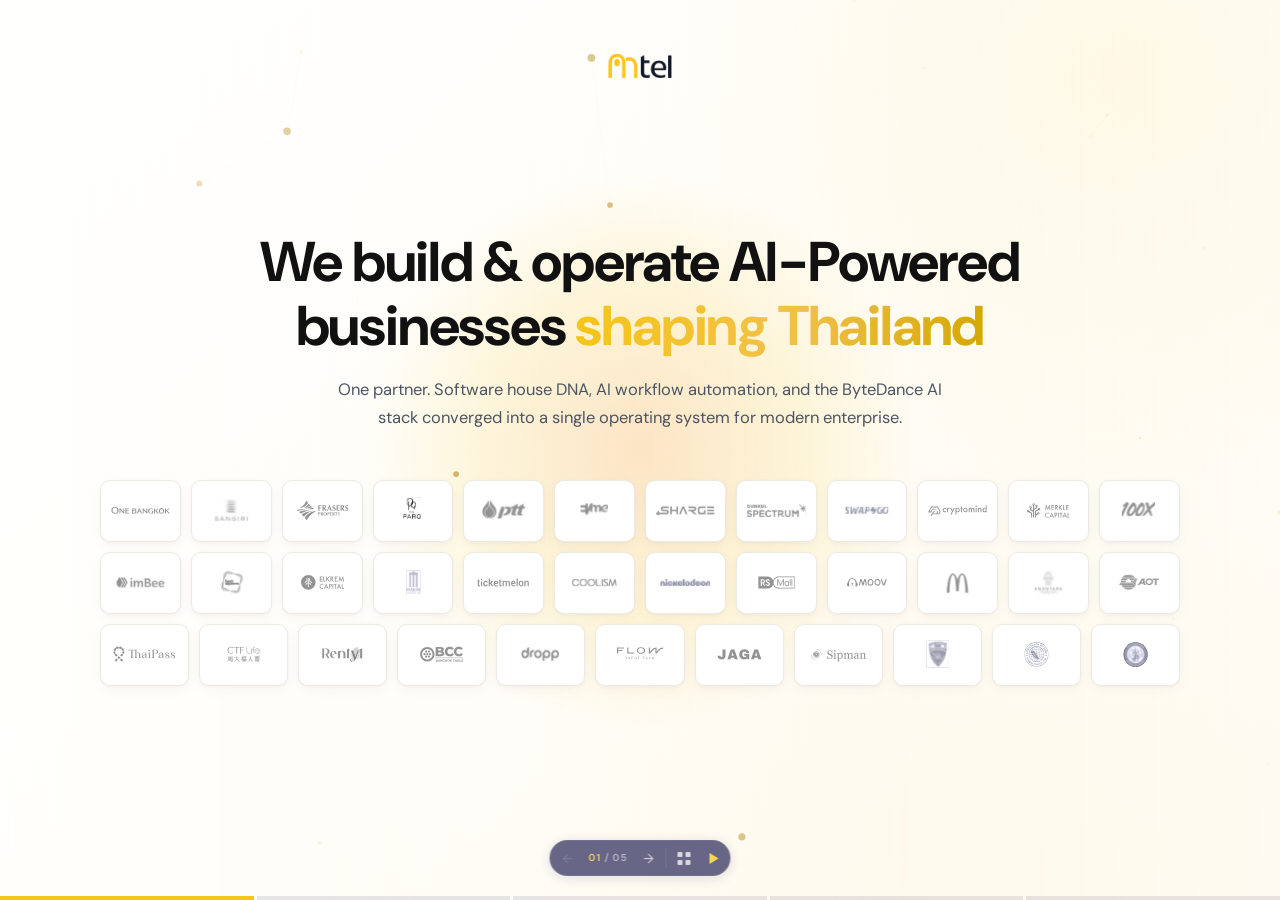
==== commit 63db9379: "Curate portfolio slide to 12 cases, add AI-generated video cases Reorders the portfolio row to a cli" ====
--- a/index-short.html
+++ b/index-short.html
@@ -2508,178 +2508,209 @@
   .who-excl .data-tech-row { margin-top: 0; padding-top: 24px; border-top: none; justify-content: center; gap: 48px; }
   .who-excl-sub { font-size: 12px; line-height: 1.45; color: var(--body); max-width: 700px; margin-top: 10px; }
 
-  /* ============ SHORT DECK: SLIDE 03 — AUTOMATE / CREATE FLIP CARD ============ */
-  /* Three nested layers so the float animation, the mouse-tilt (JS, fast
-     transition), and the click-flip (JS, slow transition) each own a single
-     transform and never fight each other on the same element. */
-  /* The flip button sits BELOW the card in normal flow (not overlapping
-     it) — simpler and safer than the earlier straddle-the-edge layout,
-     and it sidesteps entirely the class of bug that layout invited: every
-     .slide in this deck sits in the same position:absolute rect at all
-     times, so a stray inline pointer-events style on an off-slide element
-     (e.g. slide 4's portfolio cards) can paint over anything sharing its
-     screen position. The real fix for that lives with .pf-stack-card's own
-     rules (search for it): an `!important`
-     override that forces pointer-events:none on that card whenever its
-     slide isn't active. This layout change just removes the temptation to
-     ever re-introduce the overlap. */
+  /* ============ SHORT DECK: SLIDE 03 — CROSS-CONNECT ============ */
+  /* Two panels (AUTOMATE / CREATE), each a column of pairable cards. Pick
+     one from each side to draw a connection and reveal what the pairing
+     actually does. State is driven entirely by data-xc-state on each
+     .xc-card (see the xConnect IIFE in <script>): default | selected |
+     available | unavailable | sibling. Layout below just styles those five
+     states — it never decides which one applies. */
   .automate .automate-head { margin-bottom: 4px; text-align: center; }
   .automate .automate-head h2 { margin-bottom: 10px; }
   .automate .automate-head .lede { max-width: 640px; margin: 0 auto; }
-  .ai-card-stage {
-    display: flex; flex-direction: column; align-items: center;
-    margin-top: 8px;
-    /* Large relative to the card so tilting doesn't stretch the text
-       texture much at the edges — the single biggest lever against blurry
-       type while a 3D transform is live. Sized up further to help absorb
-       the 15° max tilt (a bigger angle foreshortens more at any given
-       perspective, which is what makes rotated text look soft). */
-    perspective: 4600px;
-  }
-  /* .ai-card-rig is the pendulum: it pivots from its own top-center, so the
-     ribbon (drawn inside it, above the card) and the card swing together as
-     one rigid body around that anchor point. JS (aiFlipCard) drives its
-     rotate()/translateX() every frame from a small spring-damper sim, not a
-     CSS transition — a transition would ease toward each new pointer sample
-     instantly and never overshoot/settle the way something hanging under
-     gravity actually does. */
-  .ai-card-rig {
+  .xc-prompt {
+    font-size: 12.5px; font-weight: 700; letter-spacing: 0.3px; color: var(--navy);
+    margin-top: 10px; text-align: center;
+    opacity: 0; transform: translateY(4px);
+    transition: opacity 0.5s ease, transform 0.5s ease;
+  }
+  .xc-prompt.visible { opacity: 0.75; transform: translateY(0); }
+
+  .xc-stage {
     position: relative;
-    width: min(1360px, 100%);
-    transform-origin: 50% 0%;
-    will-change: transform;
-  }
-  .ai-card-ribbon {
+    display: grid; grid-template-columns: 1fr 1fr; gap: 64px;
+    margin-top: 10px;
+  }
+  .xc-line-svg {
+    position: absolute; inset: 0; width: 100%; height: 100%;
+    overflow: visible; pointer-events: none; z-index: 5;
+  }
+  .xc-line-path {
+    fill: none; stroke: var(--yellow); stroke-width: 2.5px; stroke-linecap: round;
+    filter: drop-shadow(0 0 5px rgba(245,197,24,0.6));
+    opacity: 0;
+  }
+  .xc-line-path.visible { opacity: 1; }
+  .xc-line-dot { fill: var(--yellow); opacity: 0; filter: drop-shadow(0 0 4px rgba(245,197,24,0.85)); }
+  .xc-line-dot.visible { opacity: 1; }
+
+  .xc-rail { display: none; }
+
+  .xc-panel {
+    border-radius: 22px;
+    padding: 16px 22px;
+    display: flex; flex-direction: column;
+  }
+  .xc-panel--automate {
+    background: var(--white);
+    box-shadow: 0 40px 80px rgba(15,15,50,0.10), 0 14px 28px rgba(15,15,50,0.06);
+  }
+  .xc-panel--create {
+    background: var(--navy);
+  }
+  .xc-panel-head { margin-bottom: 8px; }
+  .xc-panel-title { font-size: clamp(19px, 2vw, 25px); font-weight: 700; color: var(--navy); line-height: 1.1; }
+  .xc-panel--create .xc-panel-title { color: #f8f5f3; }
+  .xc-panel-subtitle { font-size: 11.5px; font-weight: 600; color: var(--navy); opacity: 0.4; margin-top: 3px; }
+  .xc-panel--create .xc-panel-subtitle { color: #f8f5f3; opacity: 0.7; }
+
+  .xc-grid { display: grid; grid-template-columns: 1fr; gap: 6px; }
+  .xc-card {
     position: relative;
-    width: 14px; height: 48px;
-    margin: 0 auto;
-    background: linear-gradient(180deg, #2a2a6e 0%, var(--navy) 100%);
-    border-radius: 1px;
-    box-shadow: 0 1px 0 rgba(255,255,255,0.08) inset, 0 4px 10px rgba(15,15,50,0.18);
-  }
-  .ai-card-ribbon::before {
-    content: '';
-    position: absolute; left: 50%; top: -8px; transform: translateX(-50%);
-    width: 18px; height: 18px; border-radius: 50%;
-    background: var(--yellow);
-    box-shadow: 0 2px 5px rgba(15,15,50,0.28), inset 0 1px 1px rgba(255,255,255,0.6);
-  }
-  .ai-card-ribbon::after {
-    content: '';
-    position: absolute; inset: 0; border-radius: inherit;
-    background: linear-gradient(90deg, rgba(255,255,255,0.14) 0%, rgba(255,255,255,0) 30%, rgba(255,255,255,0) 70%, rgba(0,0,0,0.12) 100%);
-  }
-  .ai-card-float {
-    position: relative;
-    animation: aiCardFloat 8s ease-in-out infinite;
-  }
-  .ai-card-tilt {
-    transform-style: preserve-3d;
-    backface-visibility: hidden;
-    transition: transform 0.2s ease-out;
-    will-change: transform;
-  }
-  .ai-card-flip {
-    position: relative;
-    display: grid;
-    cursor: pointer;
-    transform-style: preserve-3d;
-    transition: transform 0.7s cubic-bezier(0.4, 0.2, 0.2, 1);
-    will-change: transform;
-  }
-  .ai-card-flip.flipped { transform: rotateY(180deg); }
-  @keyframes aiCardFloat {
-    0%, 100% { transform: translateY(0); }
-    50% { transform: translateY(-4px); }
-  }
-  .ai-card-face {
-    grid-area: 1 / 1;
-    position: relative;
-    /* z-index (any value, even 0) turns this into a stacking context of its
-       own — required for the shine pseudo-element's negative z-index below
-       to be trapped behind this card's normal content instead of escaping
-       to compete with unrelated elements elsewhere on the page. */
-    z-index: 0;
-    overflow: hidden;
-    max-height: 70vh;
-    backface-visibility: hidden; -webkit-backface-visibility: hidden;
-    border-radius: 20px; padding: 30px 44px 40px;
-    box-shadow: 0 60px 100px rgba(15,15,50,0.12), 0 20px 40px rgba(15,15,50,0.07), 0 6px 14px rgba(15,15,50,0.05);
-  }
-  /* Specular highlight — a soft light patch that drifts toward the JS-set
-     --ai-shine-x/--ai-shine-y position (driven by the same pointer data as
-     the tilt), so the glare visibly moves across the surface as the card
-     "tilts", reinforcing the 3D read independent of the rotation itself.
-     z-index:-1 (not source order / ::before vs ::after) is what actually
-     keeps this behind the item cards and icons: an absolutely positioned
-     pseudo-element paints in the "positioned descendants" layer above ALL
-     static in-flow content regardless of whether it's ::before or ::after,
-     so source order alone doesn't control it. Negative z-index is the only
-     thing that sinks it below the item cards while staying above the plain
-     card background (see .ai-card-face's z-index:0 above, which traps it
-     inside this card's own stacking context) — without that, this washes
-     out the icon images sitting on top of it with a white blend. */
-  .ai-card-face::before {
-    content: ''; position: absolute; inset: -25%; z-index: -1; border-radius: inherit;
-    background: radial-gradient(circle at var(--ai-shine-x, 50%) var(--ai-shine-y, 12%), rgba(255,255,255,0.65), rgba(255,255,255,0) 52%);
-    mix-blend-mode: overlay; pointer-events: none;
-  }
-  .ai-card-back::before {
-    background: radial-gradient(circle at var(--ai-shine-x, 50%) var(--ai-shine-y, 12%), rgba(255,255,255,0.32), rgba(255,255,255,0) 52%);
-  }
-  .ai-card-front { background: var(--white); }
-  .ai-card-back { background: var(--navy); transform: rotateY(180deg); }
-  .ai-card-head-row { letter-spacing: 0.4px; margin-bottom: 16px; }
-  .ai-card-title { font-size: clamp(27px, 2.9vw, 39px); font-weight: 700; color: var(--navy); line-height: 1.1; }
-  .ai-card-subtitle { font-size: 13.5px; font-weight: 600; color: var(--navy); opacity: 0.4; margin-top: 5px; }
-  .ai-card-back .ai-card-title { color: #f8f5f3; }
-  .ai-card-back .ai-card-subtitle { color: #f8f5f3; opacity: 0.75; }
-  .ai-card-items { display: grid; grid-template-columns: 1fr 1fr; gap: 14px; }
-  .ai-card-item { display: flex; align-items: center; gap: 16px; background: #f8f5f3; border-radius: 16px; padding: 16px 20px; }
-  .ai-card-item-icon {
-    flex-shrink: 0; width: 66px; height: 78px; border-radius: 12px;
-    overflow: hidden;
-  }
-  .ai-card-item-icon img { width: 100%; height: 100%; object-fit: cover; display: block; }
-  .ai-card-item strong { display: block; font-size: 15.5px; font-weight: 700; color: var(--navy); margin-bottom: 4px; letter-spacing: -0.2px; }
-  .ai-card-item p { font-size: 12.5px; line-height: 1.42; color: var(--body); margin: 0; }
-  .ai-card-flip-btn {
-    margin-top: 14px;
-    display: inline-flex; align-items: center; gap: 10px;
-    border: none; border-radius: 999px;
-    background: var(--yellow); color: var(--navy);
-    padding: 13px 26px 13px 30px;
-    font-size: 12.5px; font-weight: 700; letter-spacing: 0.4px;
-    box-shadow: 0 14px 30px rgba(245,197,24,0.32), 0 4px 10px rgba(26,26,78,0.1);
-    cursor: pointer; transition: transform 0.2s ease, box-shadow 0.2s ease;
-  }
-  .ai-card-flip-btn:hover { transform: translateY(-2px); box-shadow: 0 18px 36px rgba(245,197,24,0.4), 0 6px 14px rgba(26,26,78,0.14); }
-  .ai-card-flip-icon { width: 18px; height: 18px; }
+    display: flex; align-items: center; gap: 11px;
+    width: 100%; text-align: left;
+    background: #f8f5f3; border: none; border-radius: 11px;
+    padding: 6px 13px;
+    font-family: inherit; cursor: pointer;
+    transition: opacity 0.25s ease, transform 0.25s ease, box-shadow 0.25s ease;
+  }
+  .xc-card-icon { flex-shrink: 0; width: 34px; height: 40px; border-radius: 7px; overflow: hidden; }
+  .xc-card-icon img { width: 100%; height: 100%; object-fit: cover; display: block; }
+  .xc-card-body { display: flex; flex-direction: column; min-width: 0; }
+  .xc-card-body strong { font-size: 12px; font-weight: 700; color: var(--navy); letter-spacing: -0.1px; line-height: 1.2; }
+  .xc-card-desc {
+    font-size: 10.2px; line-height: 1.28; color: var(--body); margin-top: 1px;
+    display: -webkit-box; -webkit-line-clamp: 2; -webkit-box-orient: vertical; overflow: hidden;
+  }
+  /* Connector node — present at rest (the "this connects to something"
+     affordance from spec §3.3), on the panel-facing edge of each card. */
+  .xc-node {
+    position: absolute; top: 50%; transform: translateY(-50%);
+    width: 12px; height: 12px; border-radius: 50%;
+    background: var(--white); border: 2px solid var(--line);
+    transition: background 0.25s ease, border-color 0.25s ease, box-shadow 0.25s ease;
+  }
+  .xc-panel--automate .xc-node { right: -6px; }
+  .xc-panel--create .xc-node { left: -6px; background: var(--navy); border-color: rgba(255,255,255,0.35); }
+  .xc-card:hover .xc-node { border-color: var(--yellow); }
+
+  /* ---- Ambient breathing at rest ---- */
+  @keyframes xcBreathe {
+    0%, 100% { transform: rotate(-2deg); }
+    50% { transform: rotate(2deg); }
+  }
+  .xc-card-icon img { animation: xcBreathe 8s ease-in-out infinite; }
+  /* Staggered so none of the 12 icons are ever in phase with each other. */
+  .xc-panel--automate .xc-grid > .xc-card:nth-child(1) .xc-card-icon img { animation-delay: 0s; }
+  .xc-panel--automate .xc-grid > .xc-card:nth-child(2) .xc-card-icon img { animation-delay: -1.33s; }
+  .xc-panel--automate .xc-grid > .xc-card:nth-child(3) .xc-card-icon img { animation-delay: -2.66s; }
+  .xc-panel--automate .xc-grid > .xc-card:nth-child(4) .xc-card-icon img { animation-delay: -4s; }
+  .xc-panel--automate .xc-grid > .xc-card:nth-child(5) .xc-card-icon img { animation-delay: -5.33s; }
+  .xc-panel--automate .xc-grid > .xc-card:nth-child(6) .xc-card-icon img { animation-delay: -6.66s; }
+  .xc-panel--create .xc-grid > .xc-card:nth-child(1) .xc-card-icon img { animation-delay: -0.66s; }
+  .xc-panel--create .xc-grid > .xc-card:nth-child(2) .xc-card-icon img { animation-delay: -2s; }
+  .xc-panel--create .xc-grid > .xc-card:nth-child(3) .xc-card-icon img { animation-delay: -3.33s; }
+  .xc-panel--create .xc-grid > .xc-card:nth-child(4) .xc-card-icon img { animation-delay: -4.66s; }
+  .xc-panel--create .xc-grid > .xc-card:nth-child(5) .xc-card-icon img { animation-delay: -6s; }
+  .xc-panel--create .xc-grid > .xc-card:nth-child(6) .xc-card-icon img { animation-delay: -7.33s; }
+
+  /* ---- Card states ---- */
+  .xc-card[data-xc-state="selected"] {
+    transform: translateY(-4px);
+    box-shadow: 0 16px 32px rgba(15,15,50,0.16);
+  }
+  .xc-panel--automate .xc-card[data-xc-state="selected"]::before {
+    content: ''; position: absolute; left: 0; top: 0; bottom: 0; width: 4px;
+    background: var(--yellow); border-radius: 12px 0 0 12px;
+  }
+  .xc-panel--create .xc-card[data-xc-state="selected"] .xc-node {
+    background: var(--yellow); border-color: var(--yellow);
+    box-shadow: 0 0 0 5px rgba(245,197,24,0.22);
+  }
+  .xc-card[data-xc-state="unavailable"] { opacity: 0.4; pointer-events: none; cursor: default; }
+  .xc-card[data-xc-state="sibling"] { opacity: 0.6; }
+  .xc-card[data-xc-state="unavailable"] .xc-card-icon img,
+  .xc-card[data-xc-state="sibling"] .xc-card-icon img,
+  .xc-card[data-xc-state="selected"] .xc-card-icon img { animation-play-state: paused; }
+
+  /* ---- Result band ---- */
+  .xc-result {
+    margin-top: 10px;
+    background: var(--off-white);
+    border: 1px solid var(--line);
+    border-radius: 16px;
+    padding: 12px 28px;
+    min-height: 112px;
+    display: flex; flex-direction: column; align-items: center; justify-content: center;
+    text-align: center;
+  }
+  .xc-result-empty { font-size: 12.5px; font-weight: 600; color: var(--navy); opacity: 0.55; }
+  .xc-result-title { font-size: clamp(16px, 1.7vw, 20px); font-weight: 700; color: var(--navy); letter-spacing: -0.3px; margin-bottom: 4px; }
+  .xc-result-line { font-size: 13px; line-height: 1.5; color: var(--body); max-width: 760px; margin-bottom: 8px; }
+  .xc-result-sources { font-size: 10.5px; font-weight: 600; letter-spacing: 0.3px; color: var(--meta); text-transform: uppercase; }
+
+  /* ---- Focus rings — visible on both light and dark panels ---- */
+  .xc-card:focus-visible {
+    outline: 2px solid var(--navy); outline-offset: 2px;
+  }
+  .xc-panel--create .xc-card:focus-visible {
+    outline: 2px solid var(--white);
+  }
+
   @media (max-width: 900px) {
-    .ai-card-face { padding: 30px 26px 40px; }
-    .ai-card-items { grid-template-columns: 1fr 1fr; gap: 12px; }
-    .ai-card-item { padding: 14px 16px; gap: 12px; }
-    .ai-card-item-icon { width: 56px; height: 66px; }
+    .xc-stage { grid-template-columns: 1fr; gap: 0; margin-top: 12px; padding-left: 22px; }
+    .xc-line-svg { display: none; }
+    .xc-panel { margin-bottom: 10px; }
+    .xc-panel--automate, .xc-panel--create { border-radius: 16px; padding: 18px 20px; }
+    .xc-node { display: none; }
+    /* Vertical rail replaces the SVG connector line: a track running down
+       the left edge of the stacked panels, with a node per selection and a
+       fill between them once both are chosen. Positioned by JS (xConnect)
+       against the same card rects used to compute state. */
+    .xc-rail {
+      display: block; position: absolute; left: 0; top: 0; bottom: 0; width: 3px;
+      margin-left: 6px;
+    }
+    .xc-rail-track { position: absolute; inset: 0; background: var(--line); border-radius: 2px; }
+    .xc-rail-fill {
+      position: absolute; left: 0; width: 100%; background: var(--yellow); border-radius: 2px;
+      top: 0; height: 0; transition: top 0.35s cubic-bezier(.22,1,.36,1), height 0.35s cubic-bezier(.22,1,.36,1), opacity 0.2s ease;
+      opacity: 0;
+    }
+    .xc-rail-fill.visible { opacity: 1; }
+    .xc-rail-node {
+      position: absolute; left: 50%; transform: translate(-50%, -50%);
+      width: 12px; height: 12px; border-radius: 50%;
+      background: var(--white); border: 2px solid var(--line);
+      opacity: 0; transition: opacity 0.2s ease, background 0.2s ease, border-color 0.2s ease;
+    }
+    .xc-rail-node.visible { opacity: 1; background: var(--yellow); border-color: var(--yellow); }
   }
   @media (max-height: 780px) {
     .automate .automate-head { margin-bottom: 0; }
     .automate .automate-head h2 { margin-bottom: 4px; }
     .automate .automate-head .lede { display: none; }
-    .ai-card-stage { margin-top: 8px; }
-    .ai-card-ribbon { height: 34px; }
-    .ai-card-head-row { margin-bottom: 8px; }
-    .ai-card-face { padding: 18px 28px 24px; }
-    .ai-card-title { font-size: clamp(22px, 2.6vw, 30px); }
-    .ai-card-items { gap: 8px; }
-    .ai-card-item { padding: 9px 14px; gap: 12px; }
-    .ai-card-item-icon { width: 44px; height: 52px; }
-    .ai-card-item strong { font-size: 13px; margin-bottom: 2px; }
-    .ai-card-item p { font-size: 11px; }
-    .ai-card-flip-btn { margin-top: 10px; padding: 9px 20px 9px 24px; }
-  }
-  @media (max-width: 720px) {
-    .ai-card-items { grid-template-columns: 1fr; }
-    .ai-card-face { padding: 26px 22px 44px; }
+    .xc-prompt { margin-top: 6px; }
+    .xc-stage { margin-top: 10px; gap: 40px; }
+    .xc-panel { padding: 14px 18px; }
+    .xc-panel-head { margin-bottom: 8px; }
+    .xc-grid { gap: 5px; }
+    .xc-card { padding: 6px 10px; gap: 9px; }
+    .xc-card-icon { width: 30px; height: 36px; }
+    .xc-card-body strong { font-size: 11px; }
+    .xc-card-desc { font-size: 9.5px; -webkit-line-clamp: 1; }
+    .xc-result { margin-top: 10px; padding: 10px 20px; min-height: 90px; }
+    .xc-result-title { font-size: 15px; margin-bottom: 3px; }
+    .xc-result-line { font-size: 11.5px; }
+    .xc-result-sources { font-size: 9.5px; }
+  }
+  @media (prefers-reduced-motion: reduce) {
+    .xc-card-icon img { animation: none; }
+    .xc-card { transition: opacity 0.01s linear; }
+    .xc-line-path { transition: opacity 0.01s linear; }
+    .xc-line-dot { transition: none; }
+    .xc-prompt { transition: opacity 0.01s linear; }
+    .xc-rail-fill, .xc-rail-node { transition: none; }
   }
 
   /* ============ SHORT DECK: SLIDE 04 — PORTFOLIO CARD ROW + MODAL ============ */
@@ -2701,15 +2732,20 @@
     background: var(--white); border: 1px solid var(--line); border-radius: 18px;
     overflow: hidden; cursor: pointer; padding: 0;
     box-shadow: 0 1px 2px rgba(26,26,78,0.05), 0 24px 48px rgba(26,26,78,0.14);
-    opacity: 0.45; transition: opacity 0.3s ease;
+    opacity: 0.65; transition: opacity 0.3s ease;
   }
   .pf-stack-card:hover { opacity: 1; }
+  /* Set by JS while the row idle-drifts (cursor off the row entirely) — the
+     card nearest the row's horizontal center gets the same full opacity as
+     a real :hover, so the "spotlight" reads consistently either way. */
+  .pf-stack-card--auto-focus { opacity: 1; }
   /* Every .slide sits in the same position:absolute rect at all times, so an
      off-slide card must never be a hit target — otherwise a click meant for
      whatever slide is actually showing can land here instead. !important
      forces that off regardless of any other rule touching pointer-events. */
   .slide:not([data-state="active"]) .pf-stack-card { pointer-events: none !important; }
   .pf-stack-media {
+    position: relative;
     aspect-ratio: 16 / 10; background: var(--off-white); flex-shrink: 0;
     display: flex; align-items: center; justify-content: center; padding: 32px; pointer-events: none;
   }
@@ -2717,6 +2753,21 @@
   .pf-stack-media img { max-width: 100%; max-height: 100%; object-fit: contain; }
   .pf-stack-media--photo { padding: 0; }
   .pf-stack-media--photo img { width: 100%; height: 100%; max-width: none; max-height: none; object-fit: cover; }
+  .pf-stack-tag {
+    position: absolute; top: 10px; left: 10px; z-index: 2;
+    background: rgba(17,17,17,0.75); color: #fff; font-size: 10px; font-weight: 700;
+    letter-spacing: 0.7px; text-transform: uppercase; padding: 5px 10px; border-radius: 999px;
+  }
+  .pf-stack-play {
+    position: absolute; inset: 0; z-index: 1;
+    display: flex; align-items: center; justify-content: center;
+  }
+  .pf-stack-play-circle {
+    width: 56px; height: 56px; border-radius: 50%; background: rgba(17,17,17,0.55);
+    display: flex; align-items: center; justify-content: center;
+    box-shadow: 0 4px 16px rgba(0,0,0,0.3);
+  }
+  .pf-stack-play-circle svg { width: 20px; height: 20px; color: #fff; margin-left: 2px; }
   .pf-stack-body { padding: 20px 26px 22px; display: flex; flex-direction: column; gap: 6px; pointer-events: none; min-height: 0; overflow: hidden; flex: 1; }
   .pf-stack-sector { font-size: 11px; letter-spacing: 1.2px; font-weight: 600; color: var(--meta); text-transform: uppercase; }
   .pf-stack-title { font-size: 20px; color: var(--navy); letter-spacing: -0.3px; overflow: hidden; text-overflow: ellipsis; white-space: nowrap; }
@@ -2768,6 +2819,25 @@
   .pf-modal-results li::before {
     content: ''; position: absolute; left: 0; top: 7px; width: 6px; height: 6px; border-radius: 50%; background: var(--yellow);
   }
+  .pf-video-overlay {
+    position: fixed; inset: 0; display: none; align-items: center; justify-content: center;
+    background: rgba(0,0,0,0.85); opacity: 0; transition: opacity 0.3s ease; z-index: 210; padding: 40px;
+  }
+  .pf-video-overlay.open { display: flex; }
+  .pf-video-overlay.visible { opacity: 1; }
+  .pf-video-box {
+    position: relative; width: 100%; max-width: 960px;
+    transform: scale(0.98); transition: transform 0.3s ease;
+  }
+  .pf-video-overlay.visible .pf-video-box { transform: scale(1); }
+  .pf-video-box video { width: 100%; max-height: 82vh; border-radius: 12px; display: block; background: #000; }
+  .pf-video-close {
+    position: absolute; top: -44px; right: 0; width: 36px; height: 36px; border-radius: 50%;
+    border: none; background: rgba(255,255,255,0.92); cursor: pointer; font-size: 14px; color: var(--navy);
+    display: flex; align-items: center; justify-content: center; z-index: 2;
+  }
+  .pf-video-close:hover { background: #fff; }
+
   @media (min-width: 1920px) { .pf-stack { padding-left: 120px; padding-right: 120px; } }
   @media (max-width: 1024px) { .pf-stack-card { flex-basis: 300px; width: 300px; height: 500px; } }
   @media (max-width: 640px) {
@@ -2923,92 +2993,114 @@
   </div>
 
 
-  <!-- SLIDE 03: WHAT AI DOES (split: automate + create) -->
-  <div class="slide automate ai-split" data-state="future" data-logo="dark" data-order="3">
+  <!-- SLIDE 03: WHAT AI DOES (Cross-Connect: pair an AUTOMATE card with a CREATE card) -->
+  <div class="slide automate ai-split xconnect" data-state="future" data-logo="dark" data-order="3">
     <section class="top-align">
       <div class="container">
         <div class="automate-head reveal">
           <h2>Two sides of AI, <span class="accent">both operated by us.</span></h2>
           <p class="lede">Same partner, same operating model — one half gives your team back its hours, the other gives your brand a production line.</p>
+          <p class="xc-prompt" id="xcPrompt">Pick one from each side.</p>
         </div>
-        <div class="ai-card-stage reveal">
-          <div class="ai-card-rig" id="aiCardRig">
-            <div class="ai-card-ribbon" aria-hidden="true"></div>
-            <div class="ai-card-float">
-            <div class="ai-card-tilt" id="aiCardTilt">
-              <div class="ai-card-flip" id="aiCardFlip">
-                <div class="ai-card-face ai-card-front">
-                  <div class="ai-card-head-row">
-                    <div class="ai-card-title">AUTOMATE</div>
-                    <div class="ai-card-subtitle">The back office</div>
-                  </div>
-                  <div class="ai-card-items">
-                    <div class="ai-card-item">
-                      <div class="ai-card-item-icon"><img src="assets/ai-cards/ai-icon-hr-workflow.jpg" alt=""></div>
-                      <div><strong>HR Workflow Automation</strong><p>Onboarding, leave, payroll queries — handled without a ticket queue.</p></div>
-                    </div>
-                    <div class="ai-card-item">
-                      <div class="ai-card-item-icon"><img src="assets/ai-cards/ai-icon-finance-operations.jpg" alt=""></div>
-                      <div><strong>Finance Operations</strong><p>Invoices, reconciliation, close — compressed from days to hours.</p></div>
-                    </div>
-                    <div class="ai-card-item">
-                      <div class="ai-card-item-icon"><img src="assets/ai-cards/ai-icon-ops-project.jpg" alt=""></div>
-                      <div><strong>Ops &amp; Project Management</strong><p>Status, blockers, reporting — without the status meeting.</p></div>
-                    </div>
-                    <div class="ai-card-item">
-                      <div class="ai-card-item-icon"><img src="assets/ai-cards/ai-icon-geo-optimization.jpg" alt=""></div>
-                      <div><strong>GEO Optimization</strong><p>Ranking in the answers AI generates, not just search results.</p></div>
-                    </div>
-                    <div class="ai-card-item">
-                      <div class="ai-card-item-icon"><img src="assets/ai-cards/ai-icon-custom-agents.jpg" alt=""></div>
-                      <div><strong>Custom AI Agents</strong><p>Built to your workflows, your data, your guardrails.</p></div>
-                    </div>
-                    <div class="ai-card-item">
-                      <div class="ai-card-item-icon"><img src="assets/ai-cards/ai-icon-knowledge-retrieval.jpg" alt=""></div>
-                      <div><strong>Knowledge Retrieval (RAG)</strong><p>Your documents answer questions instead of your people.</p></div>
-                    </div>
-                  </div>
-                </div>
-                <div class="ai-card-face ai-card-back">
-                  <div class="ai-card-head-row">
-                    <div class="ai-card-title">CREATE</div>
-                    <div class="ai-card-subtitle">The generative stack</div>
-                  </div>
-                  <div class="ai-card-items">
-                    <div class="ai-card-item">
-                      <div class="ai-card-item-icon"><img src="assets/ai-cards/ai-icon-video-generation.jpg" alt=""></div>
-                      <div><strong>Video Generation</strong><p>From a single brief to a finished video, minutes not weeks.</p></div>
-                    </div>
-                    <div class="ai-card-item">
-                      <div class="ai-card-item-icon"><img src="assets/ai-cards/ai-icon-image-generation.jpg" alt=""></div>
-                      <div><strong>Image Generation</strong><p>Product shots, campaign art, social creative — generated, not scheduled.</p></div>
-                    </div>
-                    <div class="ai-card-item">
-                      <div class="ai-card-item-icon"><img src="assets/ai-cards/ai-icon-websites-landing.jpg" alt=""></div>
-                      <div><strong>Websites &amp; Landing Pages</strong><p>Brief in, live page out.</p></div>
-                    </div>
-                    <div class="ai-card-item">
-                      <div class="ai-card-item-icon"><img src="assets/ai-cards/ai-icon-digital-humans.jpg" alt=""></div>
-                      <div><strong>Digital Humans</strong><p>Presenters, hosts, spokespeople — without a shoot.</p></div>
-                    </div>
-                    <div class="ai-card-item">
-                      <div class="ai-card-item-icon"><img src="assets/ai-cards/ai-icon-apps.jpg" alt=""></div>
-                      <div><strong>Apps</strong><p>iOS, Android, and cross-platform — built and shipped end to end.</p></div>
-                    </div>
-                    <div class="ai-card-item">
-                      <div class="ai-card-item-icon"><img src="assets/ai-cards/ai-icon-complex-systems.jpg" alt=""></div>
-                      <div><strong>Complex Digital Systems</strong><p>Multi-service platforms and integrations, engineered as one build.</p></div>
-                    </div>
-                  </div>
-                </div>
-              </div>
+
+        <div class="xc-stage reveal" id="xcStage">
+          <svg class="xc-line-svg" id="xcLineSvg" aria-hidden="true" focusable="false">
+            <path class="xc-line-path" id="xcLinePath"></path>
+            <circle class="xc-line-dot" id="xcLineDot" r="4"></circle>
+          </svg>
+          <div class="xc-rail" id="xcRail" aria-hidden="true">
+            <span class="xc-rail-track"></span>
+            <span class="xc-rail-fill" id="xcRailFill"></span>
+            <span class="xc-rail-node xc-rail-node--a" id="xcRailNodeA"></span>
+            <span class="xc-rail-node xc-rail-node--b" id="xcRailNodeB"></span>
+          </div>
+
+          <div class="xc-panel xc-panel--automate" id="xcPanelAutomate">
+            <div class="xc-panel-head">
+              <div class="xc-panel-title">AUTOMATE</div>
+              <div class="xc-panel-subtitle">The back office</div>
             </div>
+            <div class="xc-grid">
+              <button class="xc-card" type="button" data-panel="automate" data-card="hr" aria-pressed="false">
+                <span class="xc-card-icon"><img src="assets/ai-cards/ai-icon-hr-workflow.jpg" alt=""></span>
+                <span class="xc-card-body"><strong>HR Workflow Automation</strong><span class="xc-card-desc">Onboarding, leave, payroll queries — handled without a ticket queue.</span></span>
+                <span class="xc-node" aria-hidden="true"></span>
+              </button>
+              <button class="xc-card" type="button" data-panel="automate" data-card="finance" aria-pressed="false">
+                <span class="xc-card-icon"><img src="assets/ai-cards/ai-icon-finance-operations.jpg" alt=""></span>
+                <span class="xc-card-body"><strong>Finance Operations</strong><span class="xc-card-desc">Invoices, reconciliation, close — compressed from days to hours.</span></span>
+                <span class="xc-node" aria-hidden="true"></span>
+              </button>
+              <button class="xc-card" type="button" data-panel="automate" data-card="ops" aria-pressed="false">
+                <span class="xc-card-icon"><img src="assets/ai-cards/ai-icon-ops-project.jpg" alt=""></span>
+                <span class="xc-card-body"><strong>Ops &amp; Project Management</strong><span class="xc-card-desc">Status, blockers, reporting — without the status meeting.</span></span>
+                <span class="xc-node" aria-hidden="true"></span>
+              </button>
+              <button class="xc-card" type="button" data-panel="automate" data-card="geo" aria-pressed="false">
+                <span class="xc-card-icon"><img src="assets/ai-cards/ai-icon-geo-optimization.jpg" alt=""></span>
+                <span class="xc-card-body"><strong>GEO Optimization</strong><span class="xc-card-desc">Ranking in the answers AI generates, not just search results.</span></span>
+                <span class="xc-node" aria-hidden="true"></span>
+              </button>
+              <button class="xc-card" type="button" data-panel="automate" data-card="agents" aria-pressed="false">
+                <span class="xc-card-icon"><img src="assets/ai-cards/ai-icon-custom-agents.jpg" alt=""></span>
+                <span class="xc-card-body"><strong>Custom AI Agents</strong><span class="xc-card-desc">Built to your workflows, your data, your guardrails.</span></span>
+                <span class="xc-node" aria-hidden="true"></span>
+              </button>
+              <button class="xc-card" type="button" data-panel="automate" data-card="rag" aria-pressed="false">
+                <span class="xc-card-icon"><img src="assets/ai-cards/ai-icon-knowledge-retrieval.jpg" alt=""></span>
+                <span class="xc-card-body"><strong>Knowledge Retrieval (RAG)</strong><span class="xc-card-desc">Your documents answer questions instead of your people.</span></span>
+                <span class="xc-node" aria-hidden="true"></span>
+              </button>
             </div>
           </div>
-          <button class="ai-card-flip-btn" id="aiCardFlipBtn" type="button">
-            <svg class="ai-card-flip-icon" viewBox="0 0 24 24" fill="none" stroke="currentColor" stroke-width="1.8" stroke-linecap="round" stroke-linejoin="round"><path d="M17 2.1l4 4-4 4"/><path d="M3 12.6v-1a4 4 0 0 1 4-4h14"/><path d="M7 21.9l-4-4 4-4"/><path d="M21 11.4v1a4 4 0 0 1-4 4H3"/></svg>
-            <span>Tap to flip</span>
-          </button>
+
+          <div class="xc-panel xc-panel--create" id="xcPanelCreate">
+            <div class="xc-panel-head">
+              <div class="xc-panel-title">CREATE</div>
+              <div class="xc-panel-subtitle">The generative stack</div>
+            </div>
+            <div class="xc-grid">
+              <button class="xc-card" type="button" data-panel="create" data-card="video" aria-pressed="false">
+                <span class="xc-node" aria-hidden="true"></span>
+                <span class="xc-card-icon"><img src="assets/ai-cards/ai-icon-video-generation.jpg" alt=""></span>
+                <span class="xc-card-body"><strong>Video Generation</strong><span class="xc-card-desc">From a single brief to a finished video, minutes not weeks.</span></span>
+              </button>
+              <button class="xc-card" type="button" data-panel="create" data-card="image" aria-pressed="false">
+                <span class="xc-node" aria-hidden="true"></span>
+                <span class="xc-card-icon"><img src="assets/ai-cards/ai-icon-image-generation.jpg" alt=""></span>
+                <span class="xc-card-body"><strong>Image Generation</strong><span class="xc-card-desc">Product shots, campaign art, social creative — generated, not scheduled.</span></span>
+              </button>
+              <button class="xc-card" type="button" data-panel="create" data-card="websites" aria-pressed="false">
+                <span class="xc-node" aria-hidden="true"></span>
+                <span class="xc-card-icon"><img src="assets/ai-cards/ai-icon-websites-landing.jpg" alt=""></span>
+                <span class="xc-card-body"><strong>Websites &amp; Landing Pages</strong><span class="xc-card-desc">Brief in, live page out.</span></span>
+              </button>
+              <button class="xc-card" type="button" data-panel="create" data-card="humans" aria-pressed="false">
+                <span class="xc-node" aria-hidden="true"></span>
+                <span class="xc-card-icon"><img src="assets/ai-cards/ai-icon-digital-humans.jpg" alt=""></span>
+                <span class="xc-card-body"><strong>Digital Humans</strong><span class="xc-card-desc">Presenters, hosts, spokespeople — without a shoot.</span></span>
+              </button>
+              <button class="xc-card" type="button" data-panel="create" data-card="apps" aria-pressed="false">
+                <span class="xc-node" aria-hidden="true"></span>
+                <span class="xc-card-icon"><img src="assets/ai-cards/ai-icon-apps.jpg" alt=""></span>
+                <span class="xc-card-body"><strong>Apps</strong><span class="xc-card-desc">Internal tools and customer portals — built in weeks, not quarters.</span></span>
+              </button>
+              <button class="xc-card" type="button" data-panel="create" data-card="platform" aria-pressed="false">
+                <span class="xc-node" aria-hidden="true"></span>
+                <span class="xc-card-icon"><img src="assets/ai-cards/ai-icon-complex-systems.jpg" alt=""></span>
+                <span class="xc-card-body"><strong>Platform Engineering</strong><span class="xc-card-desc">Platforms, integrations, pipelines — architected, built, and operated.</span></span>
+              </button>
+            </div>
+          </div>
+        </div>
+
+        <div class="xc-result" id="xcResult" aria-live="polite">
+          <div class="xc-result-empty" id="xcResultEmpty">Pick one from each side.</div>
+          <div class="xc-result-content" id="xcResultContent" hidden>
+            <div class="xc-result-title" id="xcResultTitle"></div>
+            <p class="xc-result-line" id="xcResultLine"></p>
+            <div class="xc-result-sources" id="xcResultSources"></div>
+          </div>
         </div>
       </div>
     </section>
@@ -3039,6 +3131,14 @@
         <h3 class="pf-modal-title" id="pfModalTitle"></h3>
         <div class="pf-modal-body" id="pfModalBody"></div>
       </div>
+    </div>
+  </div>
+
+  <!-- Portfolio video player (shared, outside slides) -->
+  <div class="pf-video-overlay" id="pfVideoOverlay">
+    <div class="pf-video-box">
+      <button class="pf-video-close" onclick="closeVideo()" title="Close">✕</button>
+      <video id="pfVideoPlayer" controls playsinline></video>
     </div>
   </div>
 
@@ -3343,6 +3443,7 @@
   document.addEventListener('keydown', (e) => {
     if (isPresentMode) return;
     if (pfModalOpen) { if (e.key === 'Escape') closePortfolio(); return; }
+    if (pfVideoOpen) { if (e.key === 'Escape') closeVideo(); return; }
     if (e.key === 'ArrowRight' || e.key === 'ArrowDown') goToSlide(currentIndex + 1);
     if (e.key === 'ArrowLeft' || e.key === 'ArrowUp') goToSlide(currentIndex - 1);
     if (e.key === 'Escape') closeOverview();
@@ -3358,7 +3459,7 @@
     _touchStartY = e.touches[0].clientY;
   }, { passive: true });
   document.addEventListener('touchend', (e) => {
-    if (overviewOpen || pfModalOpen) return;
+    if (overviewOpen || pfModalOpen || pfVideoOpen) return;
     // Let horizontally scrollable/swipeable areas (outcomes cards, the portfolio
     // stack) handle the gesture themselves instead of swiping slides.
     const t = e.target instanceof Element ? e.target : null;
@@ -3468,107 +3569,64 @@
   });
 
   // ============ PORTFOLIO GRID + MODAL: "Selected work" ============
+  // Curated order per client request — cases outside this list are kept
+  // out of the deck for now rather than deleted from history.
   const portfolioCases = [
     { id: 'onebangkok', sector: 'Proptech', title: 'One Bangkok', kind: 'software', hero: 'assets-cases-short/Case_1.png', photo: true,
       short: "Resident and tenant super-app for Bangkok's largest mixed-use development.",
       challenge: "One Bangkok brings residents, office tenants, retailers and visitors onto a single estate, each group with different needs and separate service touchpoints. Access, facilities, payments and communications risked being spread across disconnected tools.",
       built: "We designed and built a single super-app covering the whole development — resident and tenant onboarding, digital access, facility and amenity booking, service requests, billing and estate-wide announcements — on one platform with role-based experiences.",
       bullets: ['One app serving residents, tenants and visitors across the entire development', 'Digital access and facility booking replacing manual, counter-based processes', 'Service requests and announcements centralised for the estate management team', 'Scalable platform designed to absorb new buildings and services as the district opens'] },
+    { id: 'hkpromotion', sector: 'AI Generation', title: 'HK Promotion', kind: 'software', hero: 'assets-cases-short/HK_Promotion_cover.jpg', photo: true,
+      video: 'assets-cases-short/videos/HK%20Promotion.mp4',
+      short: 'AI-generated promotional video for the Hong Kong Business Association Vietnam, opening on traditional Chinese opera imagery.',
+      paragraph: 'Full case study coming soon.' },
     { id: 'minorhotel', sector: 'Hospitality', title: 'Minor Hotel', kind: 'software', hero: 'assets-cases-short/Case_2.png', photo: true,
       short: "Event companion app for Anantara's heritage car show, built in React Native for iOS and Android.",
       challenge: "Anantara needed a digital companion for a heritage car show event that matched the brand's luxury positioning. A standard event app could not carry the vintage, Italian aesthetic the occasion called for, and the audience was international and split across both mobile platforms.",
       built: "We designed and developed a mobile app reflecting Anantara's luxury brand with a vintage, Italian aesthetic, and built it in React Native to hold app quality consistent across platforms. Booking, schedule and gallery features were integrated to support engagement throughout the event.",
       bullets: ['Smooth, visually rich experience aligned with the feel of a heritage car show', 'Booking, schedule and gallery in one app to support event engagement', 'Consistent quality on iOS and Android from a single React Native codebase', 'Enhanced international reach and brand prestige through digital sophistication'] },
-    { id: 'flowyachtclub', sector: 'Luxury', title: 'Flow Yacht Club', kind: 'software', hero: 'assets-cases-short/Case_3.png', photo: true,
-      short: 'Fractional yacht ownership and booking platform with yield optimisation for owners and members.',
-      challenge: 'Flow Yacht Club runs on fractional ownership, where owners and members draw on the same limited fleet. Without an intelligent reservation system, booking conflicts, under-used yachts and manually handled concierge requests would cap both member satisfaction and owner returns.',
-      built: 'We developed a fractional yacht ownership and booking platform serving both sides: an intelligent reservation system with calendar sync, availability tracking and yield optimisation; member profiles with a personalised request system for luxury experiences; and an owner dashboard for real-time monitoring of yacht usage, ROI and bookings.',
-      bullets: ['Intelligent reservation system with calendar sync and availability tracking', 'Yield optimisation improving fleet utilisation and owner returns', 'Personalised luxury request handling through member profiles', 'Real-time visibility of usage, ROI and bookings for owners', 'Streamlined operations and an elevated premium booking experience through smart automation'] },
-    { id: 'sansiri', sector: 'Hospitality', title: 'Sansiri', kind: 'software', hero: 'assets-cases-short/Case_4.png', photo: true,
-      short: "Revamped juristic chat, parcel delivery and news feed back-office for Sansiri's residential platform.",
-      challenge: "Sansiri's residential service tools had aged. Juristic chat created heavy administrative workload for property management teams, the parcel delivery flow frustrated tenants, and the back-office could not support deep-linking or tracking for its news feed.",
-      built: 'We revamped three areas of the platform: juristic chat, with key features to increase the efficiency and productivity of administrative work; parcel delivery, rebuilt around the tenant’s experience; and back-office news feed management, extended to support deep-linking and tracking.',
-      bullets: ['Faster, less manual administrative work for juristic teams', 'Improved tenant experience for parcel notification and collection', 'News feed back-office supporting deep-linking and campaign tracking', 'A more maintainable base for future resident-facing features'] },
-    { id: 'sharge', sector: 'EV', title: 'SHARGE', kind: 'software', hero: 'assets-cases-short/Case_5.png', photo: true,
-      short: 'EV charging software infrastructure — helped secure Series A and reach top-5 network share in Thailand.',
-      challenge: 'Sharge was scaling an EV charging network in an early-stage Thai market. Growth depended on both the software infrastructure to run and expand the network, and the technical credibility to raise institutional funding.',
-      built: 'We acted as the client’s technical advisor and helped build the software infrastructure underpinning the expansion of their EV ecosystem, covering the platform layer connecting charging hardware, drivers and operators.',
-      bullets: ['Assisted the client as technical advisor and helped secure Series A investment', 'Helped build the software infrastructure to expand the EV ecosystem', 'As of 2022, Sharge held top-5 market share in Thailand by number of EV stations'] },
-    { id: 'swapandgo', sector: 'EV', title: 'Swap & Go', kind: 'software', hero: 'assets-cases-short/Case_6.png', photo: true,
+    { id: 'neymarworldcup', sector: 'AI Generation', title: 'Neymar World Cup', kind: 'software', hero: 'assets-cases-short/Neymar_World_Cup_cover.jpg', photo: true,
+      video: 'assets-cases-short/videos/Neymar%20World%20Cup.mp4',
+      short: "AI-generated football campaign video starring Neymar, centered on a child's dream.",
+      paragraph: 'Full case study coming soon.' },
+    { id: 'majorcineplex', sector: 'Entertainment', title: 'Major Cineplex', kind: 'software', hero: 'assets-cases-short/Case%20major.png', photo: true,
+      short: 'Showtime and smart ticketing app for cinema-goers, from browsing to seat selection and payment.',
+      challenge: 'Cinema audiences expect to check showtimes, choose seats and pay within a few taps, while the operator needs ticketing that holds up under the demand spikes around major releases.',
+      built: 'We built a showtime and smart ticketing application covering cinema and showtime browsing, seat selection, digital ticketing and payment, designed for high-traffic release windows.',
+      bullets: ['Showtime browsing and seat selection in a single mobile flow', 'Digital tickets reducing counter and kiosk queues', 'Ticketing built to hold through peak release demand', 'Foundation in place for membership and promotional mechanics'] },
+    { id: 'momaxvibego', sector: 'AI Generation', title: 'Momax Vibe Go', kind: 'software', hero: 'assets-cases-short/Momax_Vibe_Go_cover.jpg', photo: true,
+      video: 'assets-cases-short/videos/Momax%20Vibe%20Go.mp4',
+      short: "AI-generated product film for Momax's Vibe Go, used for product promotion campaigns.",
+      paragraph: 'Full case study coming soon.' },
+    { id: 'mcdonalds', sector: 'Food & Beverage', title: "McDonald's Thailand", kind: 'software', hero: 'assets-cases-short/Case%20mcdonalds.png', photo: true,
+      short: "Delivery app, website and CRM with a modular promotion engine for McDonald's Thailand.",
+      challenge: "McDonald's Thailand wanted a brand-new delivery website and mobile app to make ordering smoother and easier, whether at home or in the office. Marketing also needed to launch varied promotional mechanics without a development cycle behind every campaign.",
+      built: 'We developed the delivery website and mobile app end to end, integrated with a third-party delivery service, and built a CRM platform with a modular promotion engine supporting mechanics such as “Buy 1 Get 1” and “Spend X, Get Y”.',
+      bullets: ['Order food and drinks for delivery, with the nearest branch selected automatically for members', 'Full menu available at any time, with no minimum order value', 'Payment by cash at counter or by credit card', 'Delivery status tracking through a simple in-app notification system', 'Points earned and redeemed for discounts or free items on the next order', 'Nearest-restaurant branch finder', 'Marketing teams launch and manage promotions without additional development each time'] },
+    { id: 'thereverievietnam', sector: 'AI Generation', title: 'The Reverie Vietnam', kind: 'software', hero: 'assets-cases-short/The_Reverie_Vietnam_cover.jpg', photo: true,
+      video: 'assets-cases-short/videos/The%20Reverie%20Vietnam.mp4',
+      short: 'AI-generated brand film for The Reverie Vietnam.',
+      paragraph: 'Full case study coming soon.' },
+    { id: 'theparq', sector: 'Proptech', title: 'The PARQ', kind: 'software', hero: 'assets-cases-short/Case%20The%20Parq.png', photo: true,
+      short: 'Smart building app unifying shopping, wayfinding and IoT-connected access for a Bangkok mixed-use development.',
+      challenge: "The PARQ is a fully integrated mixed-use Smart Building in Bangkok, built on innovative architecture and sustainable design principles. The client needed a smart mobile app to connect every part of the building at a touch, delivering a seamless experience whether users were shopping, working from an office, or attending a meeting.",
+      built: "We designed a smart application for shoppers, tenants and visitors, covering a shopper digital marketing platform, a shopper insights platform, digital wayfinding, and a unified access and merchant acquiring platform for payments and invoicing. The app also integrates with the building's network of IoT sensors for building, lift and parking access, and real-time environmental information.",
+      bullets: ['Shopper digital marketing platform delivering user insights', 'Smart building services with identity access and membership management', 'Integrated customer engagement and loyalty program', 'User feedback and reporting services'] },
+    { id: 'vietnaminochi', sector: 'AI Generation', title: 'Vietnam Inochi', kind: 'software', hero: 'assets-cases-short/Vietnam_Inochi_cover.jpg', photo: true,
+      video: 'assets-cases-short/videos/Vietnam_Inochi.mp4',
+      short: 'AI-generated lifestyle video for Inochi.',
+      paragraph: 'Full case study coming soon.' },
+    { id: 'ptt', sector: 'EV', title: 'PTT (Swap&Go and EVme)', kind: 'software', hero: 'assets-cases-short/Case_6.png', photo: true,
       short: 'Battery-swap app for EV riders — Phase 1 proof of concept with 24-hour self-service lockers.',
       challenge: 'Swap & Go needed to prove that battery swapping for electric motorbikes could work as an unattended, self-service model. That meant connecting a rider-facing app to physical battery locker hardware before committing to a full rollout.',
       built: 'We assisted the client in launching Phase 1 as a proof-of-concept app, identified and supported the IoT integration required between app and lockers, and worked through the implementation so riders could authenticate and operate lockers on their own.',
       bullets: ['Phase 1 proof-of-concept app launched', 'IoT integration between app and battery lockers identified and supported', 'Riders gained access to 24-hour self-operated battery lockers', 'Self-service swap model validated ahead of wider rollout'] },
-    { id: 'mcdonalds', sector: 'Food & Beverage', title: "McDonald's Thailand", kind: 'software', hero: 'assets-cases-short/Case_placeholder.png', photo: true,
-      short: "Delivery app, website and CRM with a modular promotion engine for McDonald's Thailand.",
-      challenge: "McDonald's Thailand wanted a brand-new delivery website and mobile app to make ordering smoother and easier, whether at home or in the office. Marketing also needed to launch varied promotional mechanics without a development cycle behind every campaign.",
-      built: 'We developed the delivery website and mobile app end to end, integrated with a third-party delivery service, and built a CRM platform with a modular promotion engine supporting mechanics such as “Buy 1 Get 1” and “Spend X, Get Y”.',
-      bullets: ['Order food and drinks for delivery, with the nearest branch selected automatically for members', 'Full menu available at any time, with no minimum order value', 'Payment by cash at counter or by credit card', 'Delivery status tracking through a simple in-app notification system', 'Points earned and redeemed for discounts or free items on the next order', 'Nearest-restaurant branch finder', 'Marketing teams launch and manage promotions without additional development each time'] },
-    { id: 'aichatbot', sector: 'Retail', title: 'AI Chatbot', kind: 'ai', hero: 'assets-cases-short/Case_placeholder.png', photo: true,
-      short: 'Proprietary chatbot engine deployed for YOHO Mall and HSBC as concierge and campaign experiences.',
-      challenge: 'Retail and banking clients needed conversational experiences beyond scripted FAQ bots. A mall wanted a multilingual concierge that could serve shoppers in person; a bank wanted to extend a TV commercial into something audiences could play.',
-      built: 'We deployed our proprietary chatbot engine for both. At YOHO Mall, the AI Ambassador chatbot integrates with kiosks as a digital concierge, providing real-time store navigation, personalised upselling, multilingual support and data-driven marketing insights. For HSBC, an interactive Facebook chatbot game extended a TV commercial storyline, letting players make decisions for the main characters and play mini-games across multiple touchpoints.',
-      bullets: ['Digital concierge on mall kiosks with real-time navigation and multilingual support', 'Personalised upselling and data-driven marketing insight for mall operations', 'Reduced operational costs against staffed information counters', 'TVC storyline extended into an interactive branded game, boosting awareness and interaction'] },
-    { id: 'major', sector: 'Entertainment', title: 'Major', kind: 'software', hero: 'assets-cases-short/Case_placeholder.png', photo: true,
-      short: 'Showtime and smart ticketing app for cinema-goers, from browsing to seat selection and payment.',
-      challenge: 'Cinema audiences expect to check showtimes, choose seats and pay within a few taps, while the operator needs ticketing that holds up under the demand spikes around major releases.',
-      built: 'We built a showtime and smart ticketing application covering cinema and showtime browsing, seat selection, digital ticketing and payment, designed for high-traffic release windows.',
-      bullets: ['Showtime browsing and seat selection in a single mobile flow', 'Digital tickets reducing counter and kiosk queues', 'Ticketing built to hold through peak release demand', 'Foundation in place for membership and promotional mechanics'] },
-    { id: 'moov', sector: 'Entertainment', title: 'Moov', kind: 'software', hero: 'assets-cases-short/Case_placeholder.png', photo: true,
-      short: "Product consulting and a retained cross-functional team driving Moov's roadmap and faster releases.",
-      challenge: 'Moov needed to evolve its app rapidly to stay competitive, but lacked clear feature prioritisation and market-driven product direction. The team faced uncertainty around which features would create the most impact, leading to slow decision-making and difficulty aligning development with business goals.',
-      built: "We acted as Moov's product consultant and development extension, providing continuous insight on market trends, defining feature requirements and shaping the product roadmap. Our design and development team on retainer enabled rapid prototyping and execution without increasing internal headcount.",
-      bullets: ['Clear, insight-driven product roadmap', 'Faster feature delivery with a dedicated cross-functional team', 'Improved user experience through refined UX and prioritised enhancements', 'Reduced operational burden, allowing Moov to focus on growth'] },
-    { id: 'ticketmelon', sector: 'Entertainment', title: 'Ticketmelon', kind: 'software', hero: 'assets-cases-short/Case_placeholder.png', photo: true,
+    { id: 'ticketmelon', sector: 'Entertainment', title: 'Ticketmelon', kind: 'software', hero: 'assets-cases-short/Case%20Ticketmelon.png', photo: true,
       short: "Retained QA team and solution architecture now used as Ticketmelon's official partner integration reference.",
       challenge: 'Ticketmelon, a leading ticketing and event-tech company, needed to scale its platform rapidly to support complex partner integrations while maintaining high service reliability. Limited QA capacity created a testing bottleneck, delaying releases and raising the risk of bugs in live environments. At the same time, partners required detailed technical documentation and integration flows the internal team did not have bandwidth to produce, slowing onboarding and increasing support dependency.',
       built: "We provided a dedicated QA team on retainer, delivering continuous test coverage across new features, integrations and releases. In parallel, our Solution Architect worked with Ticketmelon's engineering team to design clear, scalable, partner-ready system architectures: mapping technical flows for multi-partner integrations, creating reusable architectural diagrams and API specifications, ensuring new integrations aligned with long-term technical strategy, and supporting technical planning and feasibility assessments.",
-      bullets: ['Higher platform reliability through ongoing QA coverage', 'Faster, clearer partner integrations via structured architecture documents', 'SA output adopted as the official reference for partners during integration', 'Reduced engineering workload, freeing the team for core development', 'Scalable system design supporting future business expansion'] },
-    { id: 'rsmall', sector: 'Retail', title: 'RS Mall', kind: 'software', hero: 'assets-cases-short/Case_placeholder.png', photo: true,
-      short: "E-commerce platform linking RS Mall's on-air TV promotions to real-time online purchasing.",
-      challenge: "RS Mall's business runs on TV commerce, where an on-air promotion has to convert while it is still on screen. The existing website could not carry that attention through to purchase, and frequent campaigns and bundled offers were difficult to configure across a broad health and wellness catalogue.",
-      built: "We redesigned the website for a modern, user-friendly shopping experience and developed a robust e-commerce platform tailored to RS's TV-commerce strategy, with flexible promotion and discount modules and improved product discovery, search and categorisation.",
-      bullets: ['Seamless linkage between on-air promotions and online purchasing for real-time campaign conversion', 'Flexible promotion and discount modules supporting frequent campaigns and bundled offers', 'Product discovery, search and categorisation suited to a diverse health and wellness catalogue', 'A modern, user-friendly shopping experience'] },
-    { id: 'merklecapital', sector: 'Finance', title: 'Merkle Capital', kind: 'software', hero: 'assets-cases-short/Case_placeholder.png', photo: true,
-      short: "Investment platform for Thailand's first licensed digital asset fund manager.",
-      challenge: 'Merkle Capital, part of Cryptomind Group, became the first company in Thailand licensed by the SEC as a digital asset fund manager. Launching regulated crypto funds meant giving investors a way to subscribe, fund and monitor holdings that felt as trustworthy as traditional asset management, under full regulatory scrutiny.',
-      built: 'We built the investor-facing platform — onboarding and KYC, fund subscription and redemption, portfolio and performance tracking, and reporting — designed to communicate credibility to investors new to regulated digital asset products.',
-      bullets: ['Investor onboarding and KYC aligned with regulatory requirements', 'Fund subscription, redemption and portfolio tracking in one place', 'Clear performance reporting for investors new to digital assets', 'Digital foundation supporting the launch of further regulated funds'] },
-    { id: 'beatsquares', sector: 'AI Innovation', title: 'Beatsquares', kind: 'ai', hero: 'assets-cases-short/Case_placeholder.png', photo: true,
-      short: 'AI platform for journalists — workshops through to MVP 0.5, which secured initial investment.',
-      challenge: 'Beatsquares was starting from an idea for an AI-driven platform for journalists, without validated product-market fit, a design foundation, or a clear route to an investable MVP.',
-      built: 'We led workshops to kickstart development, conducted UX/UI research and design tailored to the needs of journalists, and carried out business proof-of-concept research to validate product-market fit, then collaborated closely with the development team and founder through launch.',
-      bullets: ['Workshops that turned the concept into a development plan', "UX/UI research and design grounded in journalists' actual workflows", 'Proof-of-concept research validating product-market fit', 'MVP 0.5 launched and initial investment secured', 'Design foundation established for MVP 1.0, with key features prioritised for the next phase'] },
-    { id: 'pulse', sector: 'Management', title: 'Pulse', kind: 'ai', hero: 'assets-cases-short/Case_placeholder.png', photo: true,
-      short: 'AI analytics platform turning company data into role-specific insight for staff, PMs and executives.',
-      challenge: 'Company data sits across systems and rarely reaches the people who need it in a form they can act on. Employees, project managers and executives each need a different view of the same underlying data, and building a separate report for every need does not scale.',
-      built: 'We built an AI-powered analytics platform that transforms company data into actionable insights, personalised for each user and reached through intuitive AI-driven queries rather than dashboards that have to be configured.',
-      bullets: ['Employees track their own productivity', 'Project managers evaluate team resources and allocation', 'Executives access real-time financial overviews', 'Complex data simplified into insight available at the click of a button', 'Smarter, faster business decisions'] },
-    { id: 'ctflife', sector: 'Insurance', title: 'CTF Life', kind: 'software', hero: 'assets-cases-short/Case_placeholder.png', photo: true,
-      short: 'Website revamp that simplified the insurance purchase journey and lifted conversion.',
-      challenge: "Insurance buying journeys are long and comparison-heavy. CTF Life's site made it hard for visitors to understand the differences between plans and reach a decision, holding back conversion and trust.",
-      built: 'We revamped the website to improve user experience and simplify the insurance purchase journey — optimising CTAs, navigation and product presentation, developing smart comparison tools, and integrating personalised product recommendations based on user profile and behaviour.',
-      bullets: ['Simplified insurance purchase journey', 'Improved conversion through optimised CTAs, navigation and product presentation', 'Smart comparison tools helping users choose the right plan more easily', 'Personalised recommendations based on profile and behaviour', 'Improved brand trust and retention through modern UI and transparent workflows'] },
-    { id: 'jaga', sector: 'Education', title: 'Jaga', kind: 'software', hero: 'assets-cases-short/Case_placeholder.png', photo: true,
-      short: 'All-in-one education and operations platform for a growing golf academy, built in React Native.',
-      challenge: 'A growing golf academy was running class scheduling, instructor feedback and student progress across disconnected tools, making it hard to keep staff, students and parents aligned — or to support expansion plans.',
-      built: 'We built an all-in-one education and operations platform with instructor and student portals for class schedules, feedback and performance tracking, developed with React Native for seamless mobile accessibility on both iOS and Android.',
-      bullets: ['Instructor and student portals covering scheduling, feedback and performance tracking', 'Seamless mobile accessibility on iOS and Android from one codebase', 'Data-driven insights to personalise training and support academy expansion goals', 'Simplified internal workflows and communication between staff, students and parents'] },
-    { id: 'bangkokcable', sector: 'Manufacturing', title: 'Bangkok Cable Company', kind: 'software', hero: 'assets-cases-short/Case_placeholder.png', photo: true,
-      short: '60th-anniversary corporate site rebuilt on stakeholder research, with measurable usability and SEO gains.',
-      challenge: 'Bangkok Cable wanted a modern, professional digital presence to mark their 60th anniversary. Research showed the real problems ran deeper than visual design: visitors struggled to find products, certifications and distribution channels, and there were perception and performance gaps to close.',
-      built: 'We went beyond the initial brief, conducting stakeholder and user research to uncover hidden challenges and unmet needs, then facilitating workshops with client teams to define measurable KPIs so every decision aligned with business and user goals.',
-      bullets: ['Stakeholder and user research surfacing issues the brief had not identified', 'Products, certifications and distribution channels made easy to find', 'KPIs defined with client teams to anchor design decisions', 'Measurable improvement in usability, perception and performance metrics such as page speed and SEO'] },
-    { id: 'monopolygamification', sector: 'Gamification', title: 'Monopoly Gamification', kind: 'software', hero: 'assets-cases-short/Case_placeholder.png', photo: true,
-      short: 'Monopoly-inspired mall campaign for Hang Lung — exceeded registration KPIs by 5x.',
-      challenge: 'Hang Lung Property Group aimed to boost foot traffic to their retail mall and grow CRM programme registrations, which meant giving shoppers a reason both to sign up and to keep spending with participating tenants.',
-      built: 'We designed a web-based gamification campaign inspired by Monopoly gameplay and integrated it into the customer journey — easy to access, with no app download. Shoppers converted their spending into chance card draws, each offering a redeemable reward from participating mall partners: the more they spent, the more rewards they earned. Proprietary OCR technology extracted spending data from receipts, with built-in fraud detection to ensure integrity.',
-      bullets: ['Exceeded user registration KPIs by 5x', 'Recorded 8-figure spending (HKD)', 'Distributed 100,000+ rewards', 'Drove CRM sign-ups and repeat spending through game play and rewards', 'Receipt OCR with fraud detection removing manual validation'] },
-    { id: 'garfield', sector: 'Gamification', title: 'Garfield in Mood for Food', kind: 'software', hero: 'assets-cases-short/Case_20.png', photo: true,
-      short: 'Browser-based Garfield game for Nickelodeon — instant play on desktop and mobile, no download.',
-      challenge: 'Nickelodeon needed a branded game that could reach audiences across the region instantly, without an app download, and hold attention long enough to build repeat engagement with the Garfield property.',
-      built: 'We built a browser-based HTML5 game playable on desktop and mobile via a link or QR code. Players guide Garfield around town collecting coins to buy dishes across western, Japanese, Chinese, Singaporean and Malaysian cuisines before his health bar runs down, then race the clock home — with Odie available as a ride to double travelling speed.',
-      bullets: ['Instant access on desktop and mobile with no app install', 'Player profiles tracking progress and unlocked levels to drive return visits', 'Collectible dish album rewarding repeat play', 'Regional cuisine line-up localising the campaign across Southeast Asian markets'] }
+      bullets: ['Higher platform reliability through ongoing QA coverage', 'Faster, clearer partner integrations via structured architecture documents', 'SA output adopted as the official reference for partners during integration', 'Reduced engineering workload, freeing the team for core development', 'Scalable system design supporting future business expansion'] }
   ];
 
   // ============ PORTFOLIO CARD ROW: side-by-side, hover-edge auto-scroll, infinite loop ============
@@ -3582,7 +3640,11 @@
   let pfCardEls = [];
   let pfScrollDir = 0;
   let pfSetWidth = 0;
+  let pfIdle = true;
+  let pfFocusedEl = null;
+  let pfIdleRemainder = 0;
   const PF_SCROLL_SPEED = 1.8;
+  const PF_IDLE_SCROLL_SPEED = 0.4;
   const PF_LOOP_COPIES = 3;
 
   function renderPfCardSet() {
@@ -3590,16 +3652,19 @@
       const el = document.createElement('div');
       el.className = 'pf-stack-card';
       el.dataset.index = String(i);
+      const tagHtml = c.tag ? `<div class="pf-stack-tag">${c.tag}</div>` : '';
+      const playHtml = c.video ? '<div class="pf-stack-play"><div class="pf-stack-play-circle"><svg viewBox="0 0 24 24" fill="currentColor"><path d="M8 5v14l11-7z"/></svg></div></div>' : '';
+      const ctaLabel = c.video ? 'Watch video' : 'Full story';
       el.innerHTML = `
-        <div class="pf-stack-media${c.photo ? ' pf-stack-media--photo' : ''}"><img src="${c.hero}" alt="${c.title}" loading="lazy"></div>
+        <div class="pf-stack-media${c.photo ? ' pf-stack-media--photo' : ''}">${tagHtml}${playHtml}<img src="${c.hero}" alt="${c.title}" loading="lazy"></div>
         <div class="pf-stack-body">
           <div class="pf-stack-sector">${c.sector}</div>
           <h3 class="pf-stack-title">${c.title}</h3>
           <p class="pf-stack-short">${c.short}</p>
-          <div class="pf-stack-cta"><span>Full story</span><svg viewBox="0 0 24 24" fill="none" stroke="currentColor" stroke-width="2" stroke-linecap="round" stroke-linejoin="round"><polyline points="15 3 21 3 21 9"/><polyline points="9 21 3 21 3 15"/><line x1="21" y1="3" x2="14" y2="10"/><line x1="3" y1="21" x2="10" y2="14"/></svg></div>
+          <div class="pf-stack-cta"><span>${ctaLabel}</span><svg viewBox="0 0 24 24" fill="none" stroke="currentColor" stroke-width="2" stroke-linecap="round" stroke-linejoin="round"><polyline points="15 3 21 3 21 9"/><polyline points="9 21 3 21 3 15"/><line x1="21" y1="3" x2="14" y2="10"/><line x1="3" y1="21" x2="10" y2="14"/></svg></div>
         </div>
       `;
-      el.addEventListener('click', () => openPortfolio(c.id));
+      el.addEventListener('click', () => c.video ? openVideo(c) : openPortfolio(c.id));
       pfStackEl.appendChild(el);
       return el;
     });
@@ -3618,12 +3683,52 @@
     pfStackEl.scrollLeft = oldSetWidth ? pfSetWidth + relative * (pfSetWidth / oldSetWidth) : pfSetWidth;
   }
 
+  // While idle (cursor off the row entirely) the whole row drifts on its
+  // own and the card nearest dead-center gets full opacity, like a spotlight
+  // sweeping across the row — an ambient default so the slide isn't static
+  // before anyone touches it. Real hover always wins: entering the row kills
+  // the drift and clears the spotlight so CSS's plain :hover rule takes over.
+  function pfClearFocusedCard() {
+    if (pfFocusedEl) { pfFocusedEl.classList.remove('pf-stack-card--auto-focus'); pfFocusedEl = null; }
+  }
+
+  function pfUpdateFocusedCard() {
+    if (!pfStackOuterEl || !pfCardEls.length) return;
+    const rect = pfStackOuterEl.getBoundingClientRect();
+    const centerX = rect.left + rect.width / 2;
+    let closest = null, closestDist = Infinity;
+    for (const el of pfCardEls) {
+      const r = el.getBoundingClientRect();
+      const dist = Math.abs((r.left + r.width / 2) - centerX);
+      if (dist < closestDist) { closestDist = dist; closest = el; }
+    }
+    if (closest !== pfFocusedEl) {
+      pfClearFocusedCard();
+      if (closest) closest.classList.add('pf-stack-card--auto-focus');
+      pfFocusedEl = closest;
+    }
+  }
+
   // Continuous scroll while hovering the left/right half of the row's
   // viewport — direction only, not distance-proportional, per spec. Runs
   // every frame regardless of hover state so it also catches (and wraps)
   // native wheel/trackpad/touch-drag scrolling, not just the autoscroll.
   function pfScrollStep() {
-    if (pfScrollDir !== 0 && pfStackEl) pfStackEl.scrollLeft += pfScrollDir * PF_SCROLL_SPEED;
+    if (pfStackEl) {
+      if (pfScrollDir !== 0) pfStackEl.scrollLeft += pfScrollDir * PF_SCROLL_SPEED;
+      else if (pfIdle) {
+        // scrollLeft's setter rounds to the nearest integer pixel, so a
+        // sub-1px-per-frame speed like this would otherwise get silently
+        // discarded every single frame (added, then rounded straight back
+        // off) and never move at all. Banking the fractional remainder here
+        // and only ever writing whole-pixel steps is what makes a slow
+        // drift actually visible instead of freezing at 0.
+        pfIdleRemainder += PF_IDLE_SCROLL_SPEED;
+        const step = Math.floor(pfIdleRemainder);
+        if (step > 0) { pfStackEl.scrollLeft += step; pfIdleRemainder -= step; }
+        pfUpdateFocusedCard();
+      }
+    }
     if (pfStackEl && pfSetWidth) {
       if (pfStackEl.scrollLeft >= pfSetWidth * 2) pfStackEl.scrollLeft -= pfSetWidth;
       else if (pfStackEl.scrollLeft <= 0) pfStackEl.scrollLeft += pfSetWidth;
@@ -3633,13 +3738,14 @@
 
   if (pfStackOuterEl) {
     pfStackOuterEl.addEventListener('mousemove', (e) => {
+      if (pfIdle) { pfIdle = false; pfClearFocusedCard(); pfIdleRemainder = 0; }
       const rect = pfStackOuterEl.getBoundingClientRect();
       const x = e.clientX - rect.left;
       if (x < rect.width / 3) pfScrollDir = -1;
       else if (x > (rect.width * 2) / 3) pfScrollDir = 1;
       else pfScrollDir = 0;
     });
-    pfStackOuterEl.addEventListener('mouseleave', () => { pfScrollDir = 0; });
+    pfStackOuterEl.addEventListener('mouseleave', () => { pfScrollDir = 0; pfIdle = true; });
   }
 
   if (pfStackEl) {
@@ -3692,6 +3798,43 @@
   if (pfModalOverlay) {
     pfModalOverlay.addEventListener('click', (e) => {
       if (e.target === pfModalOverlay) closePortfolio();
+    });
+  }
+
+  // Video-tagged cases (c.video set) skip the challenge/solution modal
+  // entirely and open straight into a minimal player instead.
+  const pfVideoOverlay = document.getElementById('pfVideoOverlay');
+  const pfVideoPlayer = document.getElementById('pfVideoPlayer');
+  let pfVideoOpen = false;
+
+  function openVideo(c) {
+    if (!c || !c.video || !pfVideoOverlay || !pfVideoPlayer) return;
+    pfVideoPlayer.src = c.video;
+    pfVideoOverlay.classList.add('open');
+    requestAnimationFrame(() => requestAnimationFrame(() => pfVideoOverlay.classList.add('visible')));
+    pfVideoOpen = true;
+    document.body.style.overflow = 'hidden';
+    pfVideoPlayer.play().catch(() => {});
+  }
+
+  function closeVideo() {
+    if (!pfVideoOverlay || !pfVideoPlayer) return;
+    pfVideoOverlay.classList.remove('visible');
+    pfVideoOpen = false;
+    document.body.style.overflow = '';
+    pfVideoPlayer.pause();
+    setTimeout(() => {
+      if (!pfVideoOpen) {
+        pfVideoOverlay.classList.remove('open');
+        pfVideoPlayer.removeAttribute('src');
+        pfVideoPlayer.load();
+      }
+    }, 300);
+  }
+
+  if (pfVideoOverlay) {
+    pfVideoOverlay.addEventListener('click', (e) => {
+      if (e.target === pfVideoOverlay) closeVideo();
     });
   }
 
@@ -4337,114 +4480,316 @@
     sync();
   })();
 
-  (function aiFlipCard() {
-    const stage = document.querySelector('.ai-card-stage');
-    const rigEl = document.getElementById('aiCardRig');
-    const tiltEl = document.getElementById('aiCardTilt');
-    const flipEl = document.getElementById('aiCardFlip');
-    const flipBtn = document.getElementById('aiCardFlipBtn');
-    if (!stage || !rigEl || !tiltEl || !flipEl || !flipBtn) return;
-
-    const aiSlide = stage.closest('.slide');
-    const MAX_TILT = 15;
-    // Gain applied before clamping — full tilt is reached well before the
-    // cursor reaches the edge of the screen, so small movements near the
-    // card swing it hard instead of needing a full-width sweep.
-    const SENSITIVITY = 2.6;
-    // The pendulum: how far the ribbon lets the card swing/slide sideways,
-    // and how stiff/damped the spring pulling it back toward "hanging
-    // straight down" is. This pair is deliberately underdamped (damping is
-    // well under the critical value for this stiffness) so a fast pointer
-    // move overshoots the rest angle by a degree or two before settling —
-    // that overshoot-and-settle is what actually reads as gravity and
-    // inertia, rather than the rotation just tracking the mouse 1:1.
-    // Numerically verified: a step input to 16° overshoots to ~17.9° at
-    // 0.42s and is settled within ~1.3s — see the physics comment on
-    // .ai-card-rig in the CSS for the transform this drives.
-    const MAX_SWING = 16; // degrees the card can swing off vertical
-    const MAX_PULL = 30;  // px the card can slide sideways on the ribbon
-    const STIFFNESS = 70;
-    const DAMPING = 9;
-
-    function clamp(v, min, max) { return Math.max(min, Math.min(max, v)); }
-
-    function toggleFlip() {
-      flipEl.classList.toggle('flipped');
-    }
-    flipEl.addEventListener('click', toggleFlip);
-    flipBtn.addEventListener('click', (e) => { e.stopPropagation(); toggleFlip(); });
-
-    let targetAngle = 0, targetPull = 0;
-    let angle = 0, angleVel = 0;
-    let pull = 0, pullVel = 0;
-    let lastT = null;
-    let rafId = null;
-
-    window.addEventListener('pointermove', (e) => {
-      if (aiSlide.dataset.state !== 'active') return;
-      const dx = clamp(((e.clientX / window.innerWidth) * 2 - 1) * SENSITIVITY, -1, 1);
-      const dy = clamp(((e.clientY / window.innerHeight) * 2 - 1) * SENSITIVITY, -1, 1);
-      const tiltY = dx * MAX_TILT;
-      const tiltX = dy * -MAX_TILT;
-      // translateZ(0) keeps this on the same composited layer frame to
-      // frame instead of letting the browser silently re-rasterize it,
-      // which is the other common source of blurry text under a live 3D
-      // transform.
-      tiltEl.style.transform = `rotateX(${tiltX}deg) rotateY(${tiltY}deg) translateZ(0)`;
-      // Specular highlight rides the same pointer data as the tilt, so the
-      // glare visibly slides across the card as it "moves" in 3D.
-      tiltEl.style.setProperty('--ai-shine-x', `${50 + dx * 35}%`);
-      tiltEl.style.setProperty('--ai-shine-y', `${50 + dy * 35}%`);
-      // Where the pendulum eases toward — the physics loop below is what
-      // actually moves .ai-card-rig, this only updates the rest point.
-      targetAngle = dx * MAX_SWING;
-      targetPull = dx * MAX_PULL;
+  (function xConnect() {
+    const slide = document.querySelector('.slide.xconnect');
+    const stage = document.getElementById('xcStage');
+    if (!slide || !stage) return;
+
+    const lineSvg = document.getElementById('xcLineSvg');
+    const linePath = document.getElementById('xcLinePath');
+    const lineDot = document.getElementById('xcLineDot');
+    const rail = document.getElementById('xcRail');
+    const railFill = document.getElementById('xcRailFill');
+    const railNodeA = document.getElementById('xcRailNodeA');
+    const railNodeB = document.getElementById('xcRailNodeB');
+    const promptEl = document.getElementById('xcPrompt');
+    const resultEmpty = document.getElementById('xcResultEmpty');
+    const resultContent = document.getElementById('xcResultContent');
+    const resultTitle = document.getElementById('xcResultTitle');
+    const resultLine = document.getElementById('xcResultLine');
+    const resultSources = document.getElementById('xcResultSources');
+    if (!lineSvg || !linePath || !lineDot || !rail || !railFill || !railNodeA || !railNodeB ||
+        !promptEl || !resultEmpty || !resultContent || !resultTitle || !resultLine || !resultSources) return;
+
+    const cardEls = Array.from(stage.querySelectorAll('.xc-card'));
+    const cardById = {};
+    cardEls.forEach((el) => { cardById[el.dataset.panel + ':' + el.dataset.card] = el; });
+
+    const LABELS = {
+      automate: {
+        hr: 'HR Workflow Automation', finance: 'Finance Operations', ops: 'Ops & Project Management',
+        geo: 'GEO Optimization', agents: 'Custom AI Agents', rag: 'Knowledge Retrieval (RAG)',
+      },
+      create: {
+        video: 'Video Generation', image: 'Image Generation', websites: 'Websites & Landing Pages',
+        humans: 'Digital Humans', apps: 'Apps', platform: 'Platform Engineering',
+      },
+    };
+
+    // Only these nine combinations are selectable — see the buildability
+    // constraint in the Cross-Connect spec: "only authored pairings are
+    // selectable." Every card appears in at least one row here; that's what
+    // the dimming logic below relies on to never strand a card as dead.
+    const PAIRINGS = [
+      { automate: 'agents', create: 'video', title: 'Campaigns that brief themselves', line: 'The agent pulls the product data and writes the brief. The video comes back the same day.' },
+      { automate: 'agents', create: 'image', title: 'Creative that restocks itself', line: 'The agent watches which assets are tiring and generates the replacements before anyone files a request.' },
+      { automate: 'agents', create: 'platform', title: 'Agents wired into the system they run', line: 'Not a chatbot bolted on afterwards — the automation and the platform are built as one thing.' },
+      { automate: 'rag', create: 'humans', title: 'A spokesperson who has read the manual', line: 'Answers sourced from your documentation, delivered on camera, in any language you sell in.' },
+      { automate: 'rag', create: 'websites', title: 'Site search that answers instead of listing', line: 'Visitors ask a question and get the answer, not ten blue links into your own PDF library.' },
+      { automate: 'geo', create: 'websites', title: 'Pages written to be cited', line: 'Built for the answers AI generates, not for a results page nobody reads any more.' },
+      { automate: 'ops', create: 'apps', title: 'The status meeting, replaced by a screen', line: 'Delivery data collected automatically, surfaced in a tool your team actually opens.' },
+      { automate: 'finance', create: 'apps', title: 'Reconciliation with a front door', line: 'The close runs underneath; finance sees one screen instead of six spreadsheets.' },
+      { automate: 'hr', create: 'humans', title: 'Onboarding that greets people', line: 'An on-camera host walks new hires through day one while the workflow files everything behind them.' },
+    ];
+    const pairMap = {};
+    PAIRINGS.forEach((p) => { pairMap[p.automate + '|' + p.create] = p; });
+    function findPairing(autoId, createId) {
+      if (!autoId || !createId) return null;
+      return pairMap[autoId + '|' + createId] || null;
+    }
+
+    const prefersReduced = window.matchMedia('(prefers-reduced-motion: reduce)').matches;
+    const isMobile = () => window.matchMedia('(max-width: 900px)').matches;
+
+    // Hook point for real analytics wiring: pushes GTM-style dataLayer
+    // events and logs to the console so they're visible during QA even
+    // with nothing subscribed yet. window.__xcLastPair is exposed so any
+    // future CTA button (none exists on this slide today) can attach
+    // `last_pair` to its own cta_click event per the spec's §7.
+    window.__xcLastPair = null;
+    function track(name, detail) {
+      window.dataLayer = window.dataLayer || [];
+      window.dataLayer.push(Object.assign({ event: name }, detail));
+      console.debug('[xconnect]', name, detail || {});
+    }
+
+    const selected = { automate: null, create: null };
+    let demoRunning = false;
+    let demoTimers = [];
+    let pairCount = 0;
+
+    function cardState(panel, cardId) {
+      const mySel = selected[panel];
+      const otherPanel = panel === 'automate' ? 'create' : 'automate';
+      const otherSel = selected[otherPanel];
+      if (cardId === mySel) return 'selected';
+      if (otherSel) {
+        const autoId = panel === 'automate' ? cardId : otherSel;
+        const createId = panel === 'automate' ? otherSel : cardId;
+        return findPairing(autoId, createId) ? 'default' : 'unavailable';
+      }
+      if (mySel) return 'sibling';
+      return 'default';
+    }
+
+    function render() {
+      cardEls.forEach((el) => {
+        const panel = el.dataset.panel, cardId = el.dataset.card;
+        const state = cardState(panel, cardId);
+        el.dataset.xcState = state;
+        el.setAttribute('aria-pressed', state === 'selected' ? 'true' : 'false');
+        if (state === 'unavailable') {
+          const otherPanel = panel === 'automate' ? 'create' : 'automate';
+          el.setAttribute('aria-disabled', 'true');
+          el.title = 'No pairing with ' + LABELS[otherPanel][selected[otherPanel]];
+        } else {
+          el.removeAttribute('aria-disabled');
+          el.removeAttribute('title');
+        }
+      });
+
+      const pairing = findPairing(selected.automate, selected.create);
+      if (pairing) {
+        showResult(pairing);
+        drawConnection();
+        window.__xcLastPair = { automate: selected.automate, create: selected.create };
+        if (!demoRunning) {
+          pairCount += 1;
+          track('crossconnect_pair_complete', { automate: selected.automate, create: selected.create });
+          track('crossconnect_pair_count', { count: pairCount });
+        }
+      } else {
+        hideResult();
+        clearConnection();
+      }
+    }
+
+    function showResult(pairing) {
+      resultEmpty.hidden = true;
+      resultContent.hidden = false;
+      resultTitle.textContent = pairing.title;
+      resultLine.textContent = pairing.line;
+      resultSources.textContent = LABELS.automate[pairing.automate] + ' + ' + LABELS.create[pairing.create];
+    }
+    function hideResult() {
+      resultEmpty.hidden = false;
+      resultContent.hidden = true;
+    }
+
+    function nodeCenter(el) {
+      const node = el.querySelector('.xc-node');
+      const r = node.getBoundingClientRect();
+      const stageR = stage.getBoundingClientRect();
+      return { x: r.left + r.width / 2 - stageR.left, y: r.top + r.height / 2 - stageR.top };
+    }
+
+    let dotAnimFrame = null;
+    function drawConnection() {
+      if (isMobile()) { drawRail(); return; }
+      railFill.classList.remove('visible');
+      railNodeA.classList.remove('visible');
+      railNodeB.classList.remove('visible');
+      const aEl = cardById['automate:' + selected.automate];
+      const bEl = cardById['create:' + selected.create];
+      if (!aEl || !bEl) return;
+      const a = nodeCenter(aEl), b = nodeCenter(bEl);
+      const legX = Math.max(24, (b.x - a.x) * 0.35);
+      const d = 'M ' + a.x + ',' + a.y + ' C ' + (a.x + legX) + ',' + a.y + ' ' + (b.x - legX) + ',' + b.y + ' ' + b.x + ',' + b.y;
+      linePath.setAttribute('d', d);
+
+      if (prefersReduced) {
+        linePath.style.transition = 'none';
+        linePath.style.strokeDasharray = '';
+        linePath.style.strokeDashoffset = '';
+        linePath.classList.add('visible');
+        lineDot.setAttribute('cx', String((a.x + b.x) / 2));
+        lineDot.setAttribute('cy', String((a.y + b.y) / 2));
+        lineDot.classList.add('visible');
+        return;
+      }
+
+      const len = linePath.getTotalLength();
+      linePath.style.transition = 'none';
+      linePath.style.strokeDasharray = String(len);
+      linePath.style.strokeDashoffset = String(len);
+      linePath.classList.remove('visible');
+      lineDot.classList.remove('visible');
+      // Force a layout flush so the "fully hidden" dash state is committed
+      // before transitioning it back to 0 — otherwise the browser can
+      // coalesce both style writes into one and skip the draw-on entirely.
+      void linePath.getBoundingClientRect();
+      linePath.style.transition = 'stroke-dashoffset 450ms cubic-bezier(.22,1,.36,1)';
+      requestAnimationFrame(() => {
+        linePath.classList.add('visible');
+        linePath.style.strokeDashoffset = '0';
+      });
+
+      if (dotAnimFrame) cancelAnimationFrame(dotAnimFrame);
+      const dotStart = performance.now();
+      const DOT_MS = 520;
+      lineDot.classList.add('visible');
+      function stepDot(t) {
+        const p = Math.min((t - dotStart) / DOT_MS, 1);
+        const pt = linePath.getPointAtLength(len * (p * 0.5)); // travels to the midpoint, then rests
+        lineDot.setAttribute('cx', String(pt.x));
+        lineDot.setAttribute('cy', String(pt.y));
+        if (p < 1) dotAnimFrame = requestAnimationFrame(stepDot);
+      }
+      dotAnimFrame = requestAnimationFrame(stepDot);
+    }
+
+    function drawRail() {
+      linePath.classList.remove('visible');
+      lineDot.classList.remove('visible');
+      const aEl = cardById['automate:' + selected.automate];
+      const bEl = cardById['create:' + selected.create];
+      if (!aEl || !bEl) return;
+      const railR = rail.getBoundingClientRect();
+      const aR = aEl.getBoundingClientRect(), bR = bEl.getBoundingClientRect();
+      const aY = aR.top + aR.height / 2 - railR.top;
+      const bY = bR.top + bR.height / 2 - railR.top;
+      railNodeA.style.top = aY + 'px';
+      railNodeA.classList.add('visible');
+      railNodeB.style.top = bY + 'px';
+      railNodeB.classList.add('visible');
+      railFill.style.top = Math.min(aY, bY) + 'px';
+      railFill.style.height = Math.abs(bY - aY) + 'px';
+      railFill.classList.add('visible');
+    }
+
+    function clearConnection() {
+      linePath.classList.remove('visible');
+      lineDot.classList.remove('visible');
+      railFill.classList.remove('visible');
+      railNodeA.classList.remove('visible');
+      railNodeB.classList.remove('visible');
+      if (dotAnimFrame) { cancelAnimationFrame(dotAnimFrame); dotAnimFrame = null; }
+    }
+
+    function select(panel, cardId) {
+      const state = cardState(panel, cardId);
+      if (state === 'unavailable') return;
+      if (state === 'selected') {
+        selected[panel] = null;
+      } else {
+        selected[panel] = cardId;
+        if (!demoRunning) track('crossconnect_card_select', { panel: panel, card: cardId });
+      }
+      render();
+    }
+
+    function cancelDemo() {
+      if (!demoRunning) return;
+      demoRunning = false;
+      demoTimers.forEach(clearTimeout);
+      demoTimers = [];
+    }
+
+    cardEls.forEach((el) => {
+      el.addEventListener('click', () => {
+        cancelDemo();
+        select(el.dataset.panel, el.dataset.card);
+      });
     });
 
-    function step(t) {
-      if (lastT === null) lastT = t;
-      const dt = Math.min((t - lastT) / 1000, 0.05);
-      lastT = t;
-
-      const angleAccel = -STIFFNESS * (angle - targetAngle) - DAMPING * angleVel;
-      angleVel += angleAccel * dt;
-      angle += angleVel * dt;
-
-      const pullAccel = -STIFFNESS * (pull - targetPull) - DAMPING * pullVel;
-      pullVel += pullAccel * dt;
-      pull += pullVel * dt;
-
-      rigEl.style.transform = `rotate(${angle.toFixed(3)}deg) translateX(${pull.toFixed(2)}px)`;
-      rafId = requestAnimationFrame(step);
-    }
-
-    function startPhysics() {
-      if (rafId !== null) return;
-      lastT = null;
-      rafId = requestAnimationFrame(step);
-    }
-    function stopPhysics() {
-      if (rafId !== null) { cancelAnimationFrame(rafId); rafId = null; }
-      angle = 0; angleVel = 0; pull = 0; pullVel = 0;
-      targetAngle = 0; targetPull = 0;
-      rigEl.style.transform = '';
-    }
-
-    // Run the pendulum sim only while the slide is on screen, and reset the
-    // tilt/shine/swing state on the way out so navigating back to this
-    // slide never shows a stale pose from wherever the pointer last was.
+    window.addEventListener('resize', () => {
+      if (selected.automate && selected.create) drawConnection();
+    });
+
+    function showPrompt() {
+      promptEl.classList.add('visible');
+    }
+
+    // Runs once per session on first arrival at this slide: highlights one
+    // AUTOMATE card, then one CREATE card, draws the connection, holds it,
+    // then releases back to idle and reveals the explicit "pick one from
+    // each side" instruction. Any real click cancels it immediately via
+    // cancelDemo() above — it never fights a user who starts exploring on
+    // their own partway through.
+    function runSelfDemo() {
+      if (demoRunning) return;
+      demoRunning = true;
+      const armDelay = 700, betweenDelay = prefersReduced ? 0 : 500, holdDelay = prefersReduced ? 400 : 3000;
+      const t1 = setTimeout(() => {
+        if (!demoRunning) return;
+        selected.automate = 'agents';
+        render();
+        const t2 = setTimeout(() => {
+          if (!demoRunning) return;
+          selected.create = 'video';
+          render();
+          const t3 = setTimeout(() => {
+            if (!demoRunning) return;
+            selected.automate = null;
+            selected.create = null;
+            render();
+            demoRunning = false;
+            showPrompt();
+          }, holdDelay);
+          demoTimers.push(t3);
+        }, betweenDelay);
+        demoTimers.push(t2);
+      }, armDelay);
+      demoTimers.push(t1);
+    }
+
+    let demoTriggered = false;
     new MutationObserver(() => {
-      if (aiSlide.dataset.state === 'active') {
-        startPhysics();
-      } else {
-        stopPhysics();
-        tiltEl.style.transform = '';
-        tiltEl.style.removeProperty('--ai-shine-x');
-        tiltEl.style.removeProperty('--ai-shine-y');
+      if (slide.dataset.state === 'active' && !demoTriggered) {
+        demoTriggered = true;
+        track('crossconnect_section_view', {});
+        let seen = false;
+        try { seen = sessionStorage.getItem('xcSelfDemoSeen') === '1'; } catch (e) {}
+        if (seen) {
+          showPrompt();
+        } else {
+          try { sessionStorage.setItem('xcSelfDemoSeen', '1'); } catch (e) {}
+          runSelfDemo();
+        }
       }
-    }).observe(aiSlide, { attributes: true, attributeFilter: ['data-state'] });
-
-    if (aiSlide.dataset.state === 'active') startPhysics();
+    }).observe(slide, { attributes: true, attributeFilter: ['data-state'] });
+
+    render();
   })();
 
 </script>
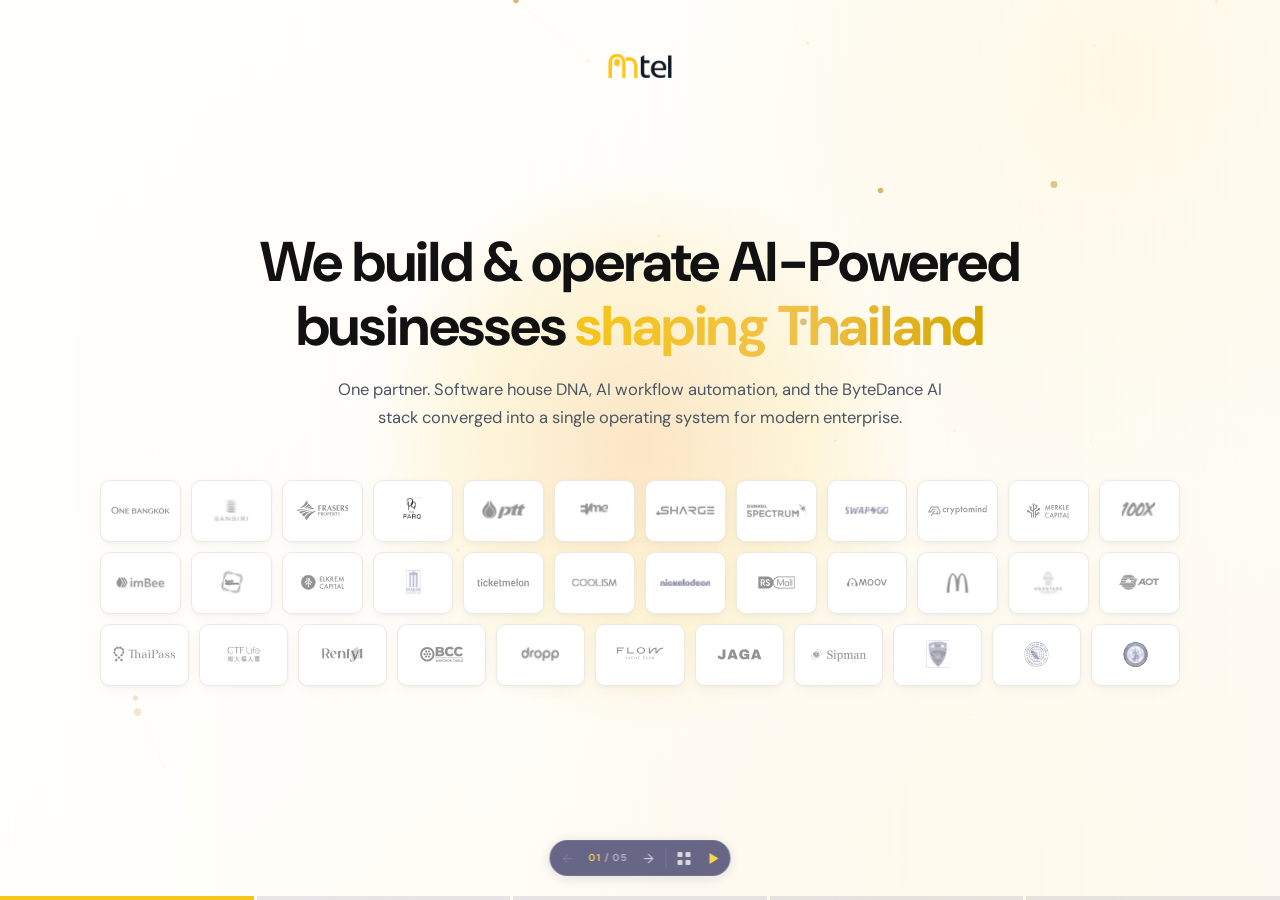
==== commit 29336f4d: "Slide 3: bigger card text, tap-to-reconnect, and single-option auto-connect Enlarges Cross-Connect c" ====
--- a/index-short.html
+++ b/index-short.html
@@ -2570,16 +2570,16 @@
     display: flex; align-items: center; gap: 11px;
     width: 100%; text-align: left;
     background: #f8f5f3; border: none; border-radius: 11px;
-    padding: 6px 13px;
+    padding: 16px 13px;
     font-family: inherit; cursor: pointer;
     transition: opacity 0.25s ease, transform 0.25s ease, box-shadow 0.25s ease;
   }
   .xc-card-icon { flex-shrink: 0; width: 34px; height: 40px; border-radius: 7px; overflow: hidden; }
   .xc-card-icon img { width: 100%; height: 100%; object-fit: cover; display: block; }
   .xc-card-body { display: flex; flex-direction: column; min-width: 0; }
-  .xc-card-body strong { font-size: 12px; font-weight: 700; color: var(--navy); letter-spacing: -0.1px; line-height: 1.2; }
+  .xc-card-body strong { font-size: 14px; font-weight: 700; color: var(--navy); letter-spacing: -0.1px; line-height: 1.22; }
   .xc-card-desc {
-    font-size: 10.2px; line-height: 1.28; color: var(--body); margin-top: 1px;
+    font-size: 12px; line-height: 1.32; color: var(--body); margin-top: 1px;
     display: -webkit-box; -webkit-line-clamp: 2; -webkit-box-orient: vertical; overflow: hidden;
   }
   /* Connector node — present at rest (the "this connects to something"
@@ -2627,7 +2627,7 @@
     background: var(--yellow); border-color: var(--yellow);
     box-shadow: 0 0 0 5px rgba(245,197,24,0.22);
   }
-  .xc-card[data-xc-state="unavailable"] { opacity: 0.4; pointer-events: none; cursor: default; }
+  .xc-card[data-xc-state="unavailable"] { opacity: 0.4; }
   .xc-card[data-xc-state="sibling"] { opacity: 0.6; }
   .xc-card[data-xc-state="unavailable"] .xc-card-icon img,
   .xc-card[data-xc-state="sibling"] .xc-card-icon img,
@@ -2695,10 +2695,10 @@
     .xc-panel { padding: 14px 18px; }
     .xc-panel-head { margin-bottom: 8px; }
     .xc-grid { gap: 5px; }
-    .xc-card { padding: 6px 10px; gap: 9px; }
+    .xc-card { padding: 16px 10px; gap: 9px; }
     .xc-card-icon { width: 30px; height: 36px; }
-    .xc-card-body strong { font-size: 11px; }
-    .xc-card-desc { font-size: 9.5px; -webkit-line-clamp: 1; }
+    .xc-card-body strong { font-size: 12.5px; }
+    .xc-card-desc { font-size: 11px; -webkit-line-clamp: 1; }
     .xc-result { margin-top: 10px; padding: 10px 20px; min-height: 90px; }
     .xc-result-title { font-size: 15px; margin-bottom: 3px; }
     .xc-result-line { font-size: 11.5px; }
@@ -4578,12 +4578,11 @@
         const state = cardState(panel, cardId);
         el.dataset.xcState = state;
         el.setAttribute('aria-pressed', state === 'selected' ? 'true' : 'false');
+        el.removeAttribute('aria-disabled');
         if (state === 'unavailable') {
           const otherPanel = panel === 'automate' ? 'create' : 'automate';
-          el.setAttribute('aria-disabled', 'true');
-          el.title = 'No pairing with ' + LABELS[otherPanel][selected[otherPanel]];
+          el.title = 'Tap to disconnect from ' + LABELS[otherPanel][selected[otherPanel]] + ' and select this instead';
         } else {
-          el.removeAttribute('aria-disabled');
           el.removeAttribute('title');
         }
       });
@@ -4708,12 +4707,27 @@
 
     function select(panel, cardId) {
       const state = cardState(panel, cardId);
-      if (state === 'unavailable') return;
+      const otherPanel = panel === 'automate' ? 'create' : 'automate';
       if (state === 'selected') {
         selected[panel] = null;
       } else {
+        // Tapping a card that doesn't pair with the opposite panel's current
+        // selection cuts that connection — the other side resets and this
+        // tap becomes the new anchor, ready for a fresh pairing.
+        if (state === 'unavailable') {
+          selected[otherPanel] = null;
+        }
         selected[panel] = cardId;
         if (!demoRunning) track('crossconnect_card_select', { panel: panel, card: cardId });
+        // If this pick has exactly one valid partner on the other side,
+        // and that side is empty, complete the connection automatically.
+        if (!selected[otherPanel]) {
+          const options = PAIRINGS.filter((p) => p[panel] === cardId).map((p) => p[otherPanel]);
+          if (options.length === 1) {
+            selected[otherPanel] = options[0];
+            if (!demoRunning) track('crossconnect_card_select', { panel: otherPanel, card: options[0] });
+          }
+        }
       }
       render();
     }
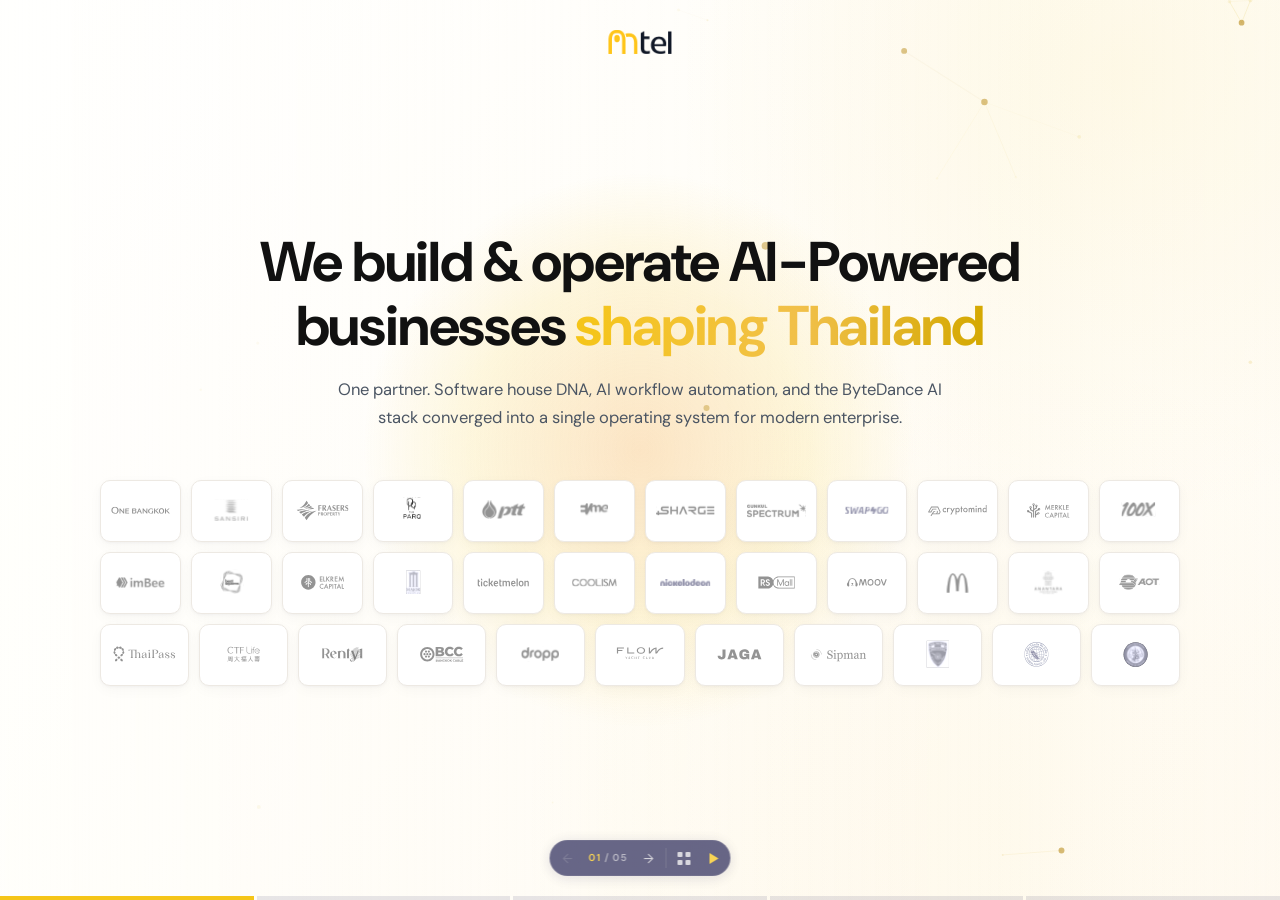
==== commit 48fce08d: "Move topbar/logo up 24px Co-Authored-By: Claude Sonnet 5 <noreply@anthropic.com>" ====
--- a/index-short.html
+++ b/index-short.html
@@ -84,7 +84,7 @@
 
   /* ============ TOP BAR: LOGO + PERSISTENT CHAPTER TAG ============ */
   .topbar {
-    position: fixed; top: 54px; left: 50%; transform: translateX(-50%); z-index: 250;
+    position: fixed; top: 30px; left: 50%; transform: translateX(-50%); z-index: 250;
     display: flex; align-items: center; gap: 0;
   }
   .topbar .logo {
@@ -143,7 +143,7 @@
   }
   .chapter-tag.pulse { animation: chapterTagPulse 0.6s ease; }
   @media (max-width: 768px) {
-    .topbar { top: 48px; }
+    .topbar { top: 24px; }
     .chapter-tags { display: none; }
   }
 
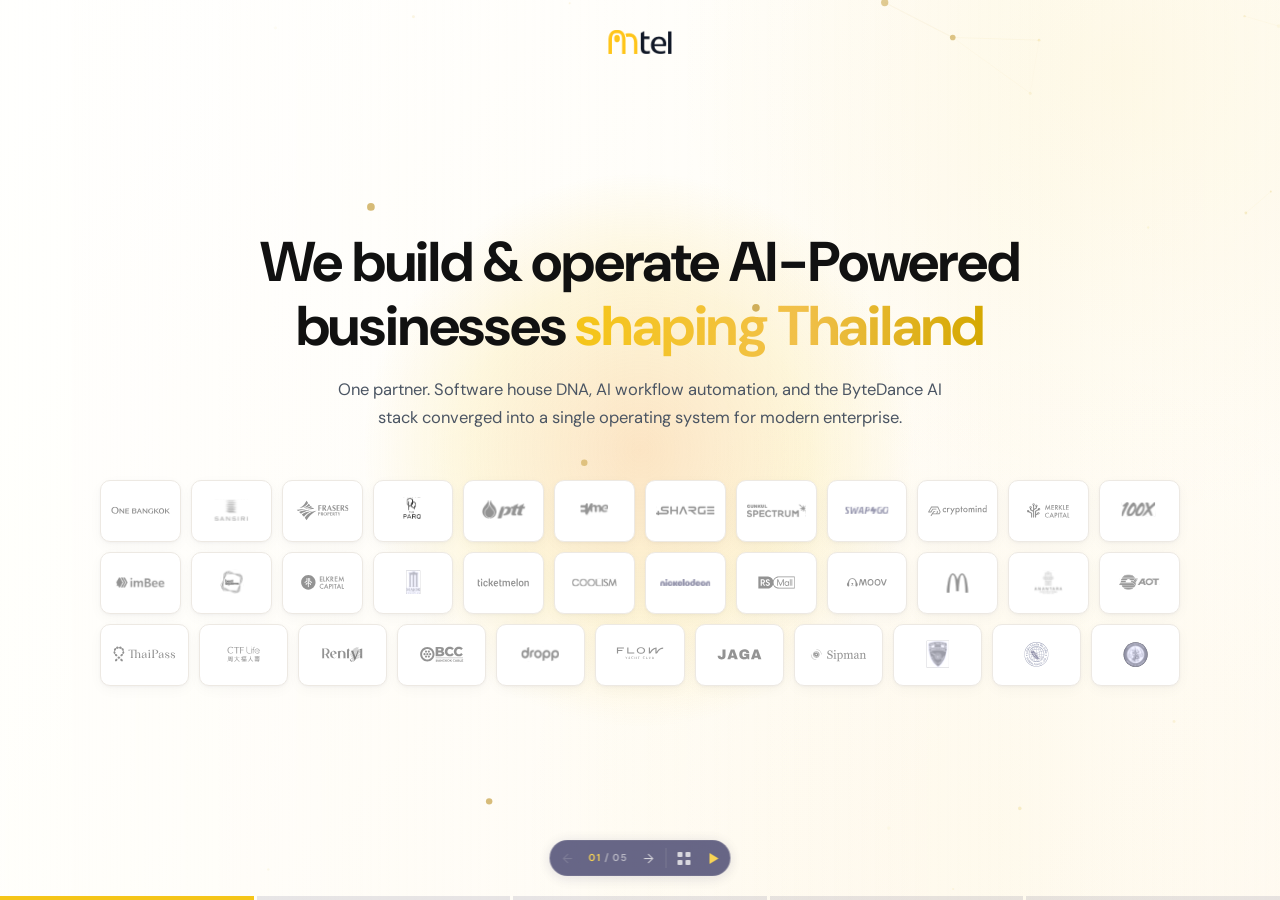
==== commit 14c94a06: "Swap topbar logo to white on the final slide The last slide's yellow background swallowed the logo's" ====
--- a/index-short.html
+++ b/index-short.html
@@ -3241,6 +3241,7 @@
   const currentSlideNum = document.getElementById('currentSlideNum');
   const totalSlideNumEl = document.getElementById('totalSlideNum');
   const logoEl = document.getElementById('logoEl');
+  const logoImgEl = logoEl.querySelector('img');
 
   totalSlideNumEl.textContent = String(totalSlides).padStart(2, '0');
 
@@ -3415,8 +3416,11 @@
   function updateUI() {
     const activeSlide = slides[currentIndex];
     // The topbar pill is a constant light surface above every slide, so the
-    // logo keeps a single dark rendition regardless of the slide's own theme.
+    // logo keeps a single dark rendition regardless of the slide's own theme
+    // — except the last slide, whose yellow background swallows the logo's
+    // yellow "m", so it swaps to the all-white mark there instead.
     logoEl.className = 'logo';
+    logoImgEl.src = currentIndex === totalSlides - 1 ? 'logo_white.png' : 'mtel logo.png';
 
     const tag = slideTags[currentIndex];
     document.querySelectorAll('.chapter-tag').forEach((t) => {
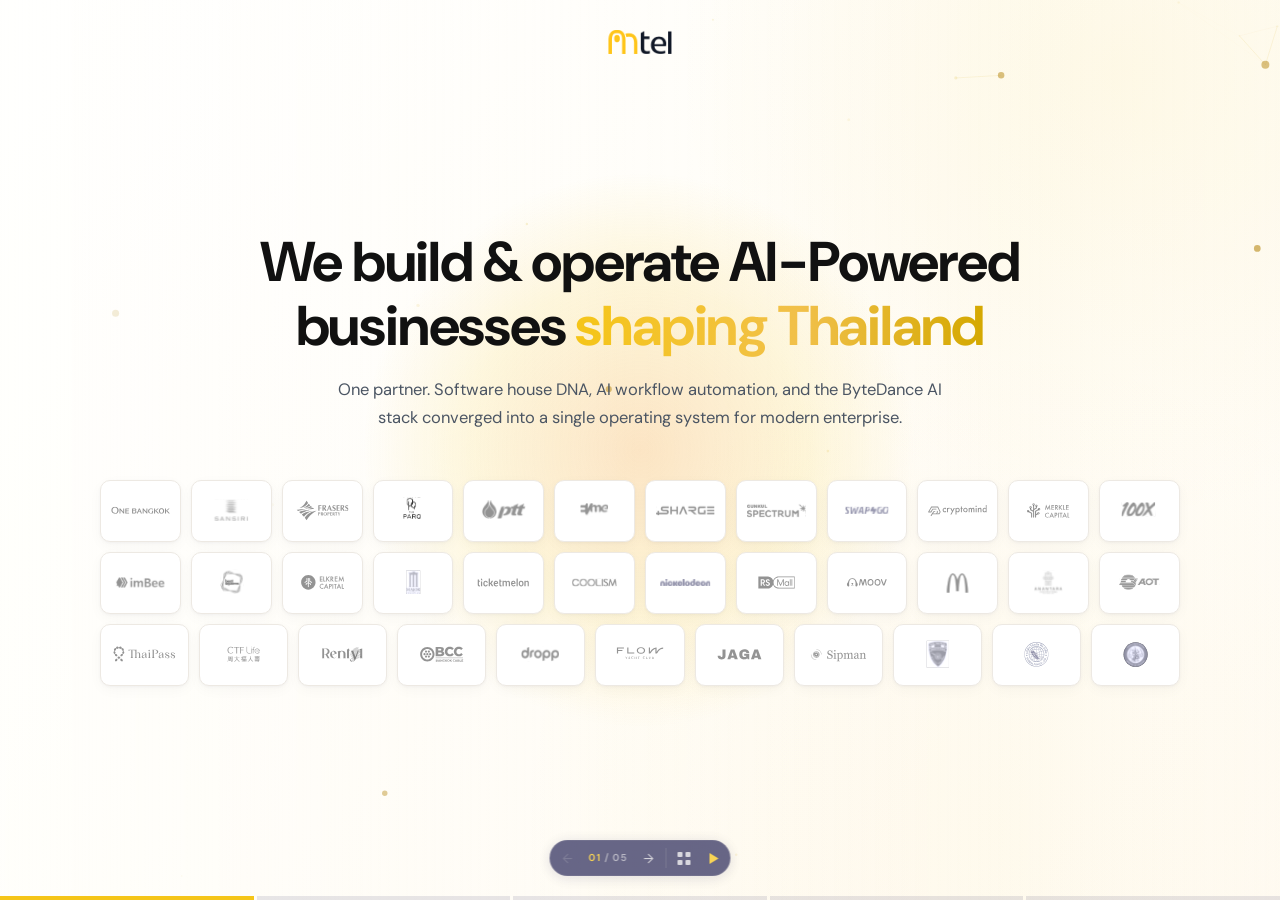
==== commit b77f1612: "Add favicon Co-Authored-By: Claude Sonnet 5 <noreply@anthropic.com>" ====
--- a/index-short.html
+++ b/index-short.html
@@ -4,6 +4,7 @@
 <meta charset="UTF-8" />
 <meta name="viewport" content="width=device-width, initial-scale=1.0" />
 <title>mtel · AI Partner — Short Pitch</title>
+<link rel="icon" type="image/png" href="assets/favicon_M.png">
 <link rel="preconnect" href="https://fonts.googleapis.com">
 <link rel="preconnect" href="https://fonts.gstatic.com" crossorigin>
 <link href="https://fonts.googleapis.com/css2?family=DM+Sans:wght@300;400;500;600;700&display=swap" rel="stylesheet">
